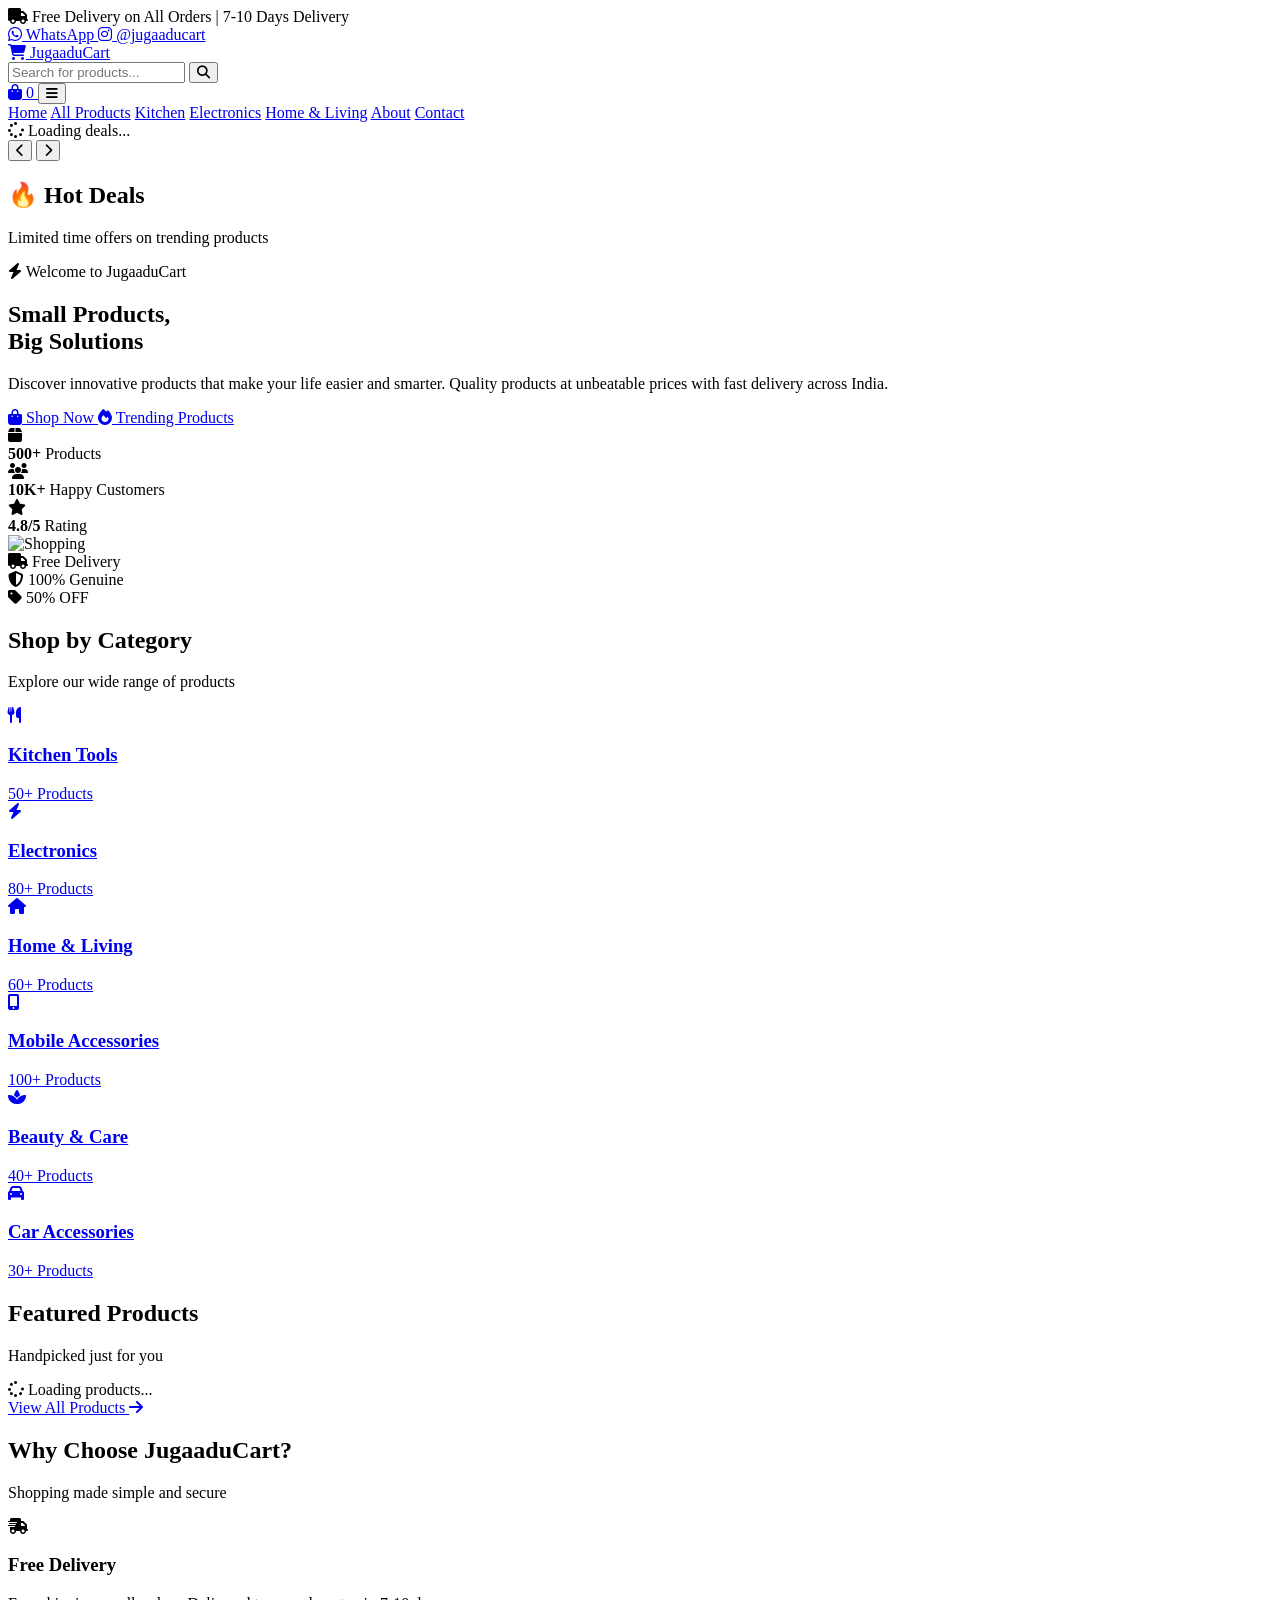
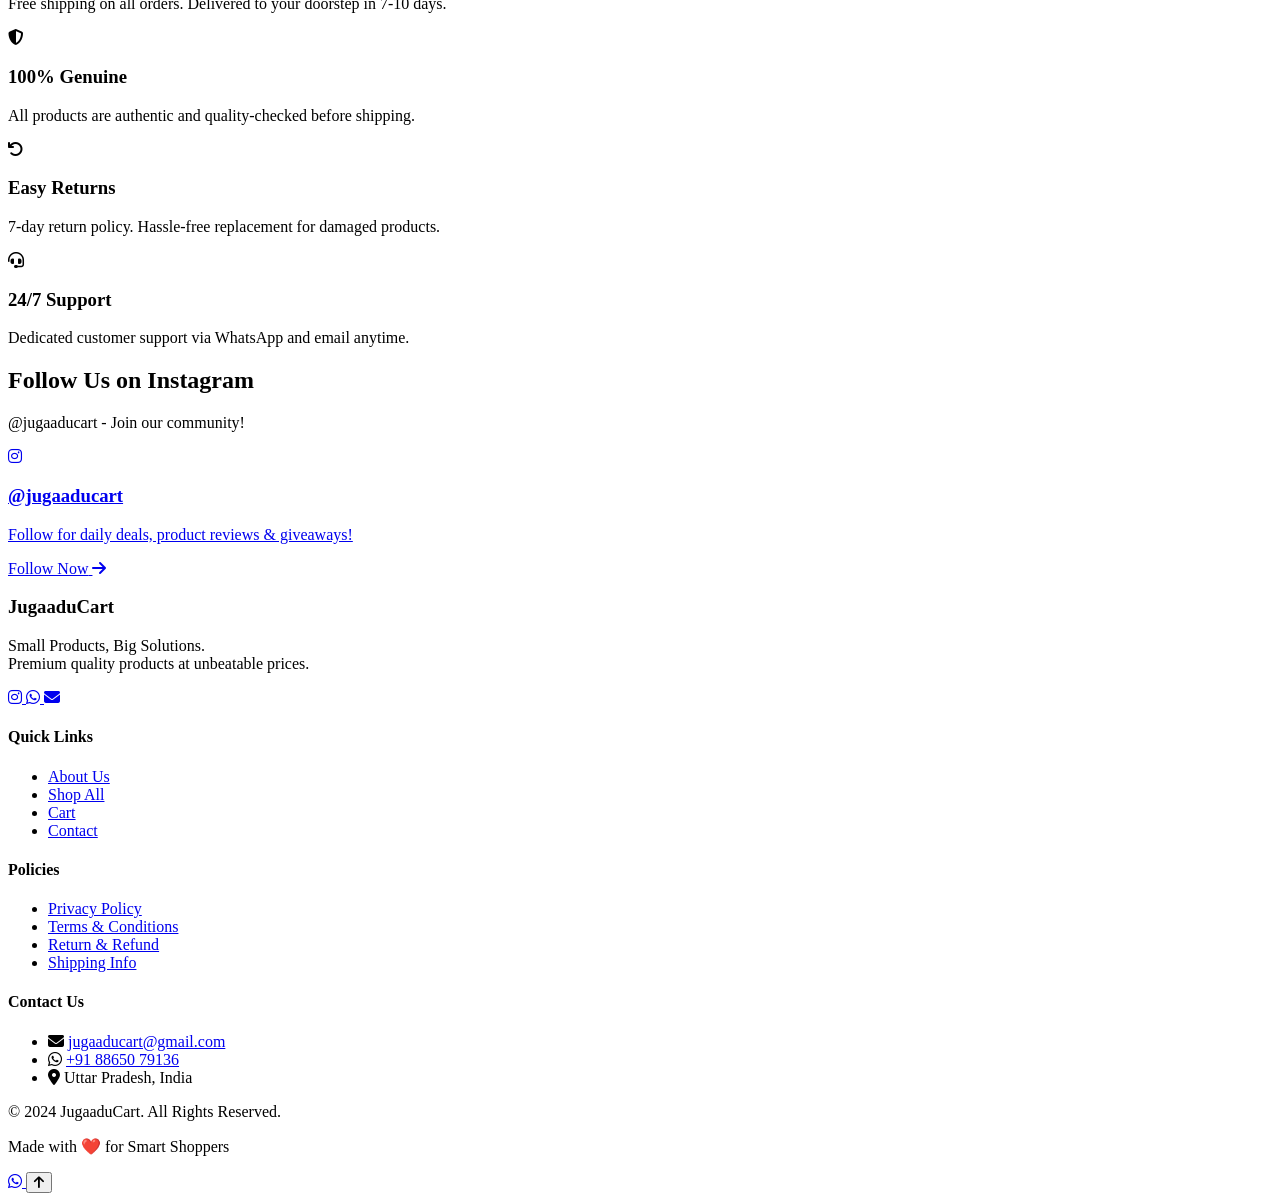
==== index.html @ 1a9cd6a1 "Add files via upload" ====
<!DOCTYPE html>
<html lang="hi">
<head>
    <meta charset="UTF-8">
    <meta name="viewport" content="width=device-width, initial-scale=1.0">
    <meta name="description" content="JugaaduCart - Small Products, Big Solutions. Shop trending products at best prices.">
    <meta name="keywords" content="online shopping, jugaadu products, gadgets, kitchen tools">
    
    <title>JugaaduCart - Small Products, Big Solutions</title>
    
    <!-- Favicon -->
    <link rel="icon" type="image/png" href="images/favicon.png">
    
    <!-- Google Fonts -->
    <link rel="preconnect" href="https://fonts.googleapis.com">
    <link rel="preconnect" href="https://fonts.gstatic.com" crossorigin>
    <link href="https://fonts.googleapis.com/css2?family=Poppins:wght@300;400;500;600;700;800&display=swap" rel="stylesheet">
    
    <!-- Font Awesome Icons -->
    <link rel="stylesheet" href="https://cdnjs.cloudflare.com/ajax/libs/font-awesome/6.4.0/css/all.min.css">
    
    <!-- Custom CSS -->
    <link rel="stylesheet" href="css/style.css">
    <link rel="stylesheet" href="css/responsive.css">
</head>
<body>
    
    <!-- Header -->
    <header class="header" id="header">
        <!-- Top Bar -->
        <div class="top-bar">
            <div class="container">
                <div class="top-bar-content">
                    <div class="top-left">
                        <i class="fas fa-truck"></i>
                        <span>Free Delivery on All Orders | 7-10 Days Delivery</span>
                    </div>
                    <div class="top-right">
                        <a href="https://wa.me/918865079136" target="_blank" class="top-link">
                            <i class="fab fa-whatsapp"></i> WhatsApp
                        </a>
                        <a href="https://instagram.com/jugaaducart" target="_blank" class="top-link">
                            <i class="fab fa-instagram"></i> @jugaaducart
                        </a>
                    </div>
                </div>
            </div>
        </div>

        <!-- Main Navigation -->
        <nav class="navbar">
            <div class="container">
                <div class="nav-wrapper">
                    <!-- Logo -->
                    <div class="logo">
                        <a href="index.html">
                            <i class="fas fa-shopping-cart"></i>
                            <span class="logo-text">Jugaadu<span class="highlight">Cart</span></span>
                        </a>
                    </div>

                    <!-- Search Bar -->
                    <div class="search-bar">
                        <input type="text" id="searchInput" placeholder="Search for products...">
                        <button class="search-btn">
                            <i class="fas fa-search"></i>
                        </button>
                    </div>

                    <!-- Nav Icons -->
                    <div class="nav-icons">
                        <a href="cart.html" class="nav-icon cart-icon">
                            <i class="fas fa-shopping-bag"></i>
                            <span class="cart-count" id="cartCount">0</span>
                        </a>
                        <button class="mobile-menu-btn" id="mobileMenuBtn">
                            <i class="fas fa-bars"></i>
                        </button>
                    </div>
                </div>

                <!-- Navigation Links -->
                <div class="nav-links" id="navLinks">
                    <a href="index.html" class="nav-link active">Home</a>
                    <a href="products.html" class="nav-link">All Products</a>
                    <a href="products.html?category=kitchen" class="nav-link">Kitchen</a>
                    <a href="products.html?category=electronics" class="nav-link">Electronics</a>
                    <a href="products.html?category=home" class="nav-link">Home & Living</a>
                    <a href="about.html" class="nav-link">About</a>
                    <a href="#contact" class="nav-link">Contact</a>
                </div>
            </div>
        </nav>
    </header>

    <!-- Main Content (Will change per page) -->
  <!-- Main Content -->
<main class="main-content">

        <!-- 🆕 PRODUCT SLIDER SECTION -->
    <section class="slider-section">
        <div class="container">

            
            <div class="slider-wrapper">
                <!-- Slider Container -->
                <div class="slider-container" id="sliderContainer">
                    <div class="slider-track" id="sliderTrack">
                        <!-- Slides will be loaded by JavaScript -->
                        <div class="slider-loading">
                            <i class="fas fa-spinner fa-spin"></i> Loading deals...
                        </div>
                    </div>
                </div>
                
                <!-- Navigation Arrows -->
                <button class="slider-btn slider-prev" id="sliderPrev">
                    <i class="fas fa-chevron-left"></i>
                </button>
                <button class="slider-btn slider-next" id="sliderNext">
                    <i class="fas fa-chevron-right"></i>
                </button>
                
                <!-- Dots Indicator -->
                <div class="slider-dots" id="sliderDots"></div>
            </div>
                        <div class="section-header">
                <h2 class="section-title">🔥 Hot Deals</h2>
                <p class="section-subtitle">Limited time offers on trending products</p>
            </div>
        </div>
    </section>

    <!-- HERO SECTION -->
    <section class="hero-section">
        <div class="container">
            <div class="hero-content">
                <div class="hero-text">
                    <span class="hero-badge">
                        <i class="fas fa-bolt"></i> Welcome to JugaaduCart
                    </span>
                    <h1 class="hero-title">
                        Small Products,<br>
                        <span class="gradient-text">Big Solutions</span>
                    </h1>
                    <p class="hero-description">
                        Discover innovative products that make your life easier and smarter. 
                        Quality products at unbeatable prices with fast delivery across India.
                    </p>
                    <div class="hero-buttons">
                        <a href="products.html" class="btn btn-primary">
                            <i class="fas fa-shopping-bag"></i> Shop Now
                        </a>
                        <a href="#featured" class="btn btn-secondary">
                            <i class="fas fa-fire"></i> Trending Products
                        </a>
                    </div>
                    <div class="hero-stats">
                        <div class="stat-item">
                            <i class="fas fa-box"></i>
                            <div>
                                <strong>500+</strong>
                                <span>Products</span>
                            </div>
                        </div>
                        <div class="stat-item">
                            <i class="fas fa-users"></i>
                            <div>
                                <strong>10K+</strong>
                                <span>Happy Customers</span>
                            </div>
                        </div>
                        <div class="stat-item">
                            <i class="fas fa-star"></i>
                            <div>
                                <strong>4.8/5</strong>
                                <span>Rating</span>
                            </div>
                        </div>
                    </div>
                </div>
                <div class="hero-image">
                    <div class="hero-image-wrapper">
                        <img src="https://images.unsplash.com/photo-1472851294608-062f824d29cc?w=600" alt="Shopping">
                        <div class="hero-badge-float badge-1">
                            <i class="fas fa-truck"></i>
                            <span>Free Delivery</span>
                        </div>
                        <div class="hero-badge-float badge-2">
                            <i class="fas fa-shield-alt"></i>
                            <span>100% Genuine</span>
                        </div>
                        <div class="hero-badge-float badge-3">
                            <i class="fas fa-tag"></i>
                            <span>50% OFF</span>
                        </div>
                    </div>
                </div>
            </div>
        </div>
    </section>

<!-- CATEGORIES SECTION -->
    <!-- CATEGORIES SECTION -->
    <section class="categories-section">
        <div class="container">
            <div class="section-header">
                <h2 class="section-title">Shop by Category</h2>
                <p class="section-subtitle">Explore our wide range of products</p>
            </div>
            <div class="categories-grid">
                <a href="products.html?category=Kitchen" class="category-card">
                    <div class="category-icon">
                        <i class="fas fa-utensils"></i>
                    </div>
                    <h3>Kitchen Tools</h3>
                    <span class="category-count">50+ Products</span>
                </a>
                <a href="products.html?category=Electronics" class="category-card">
                    <div class="category-icon">
                        <i class="fas fa-bolt"></i>
                    </div>
                    <h3>Electronics</h3>
                    <span class="category-count">80+ Products</span>
                </a>
                <a href="products.html?category=Home" class="category-card">
                    <div class="category-icon">
                        <i class="fas fa-home"></i>
                    </div>
                    <h3>Home & Living</h3>
                    <span class="category-count">60+ Products</span>
                </a>
                <a href="products.html?category=Mobile" class="category-card">
                    <div class="category-icon">
                        <i class="fas fa-mobile-alt"></i>
                    </div>
                    <h3>Mobile Accessories</h3>
                    <span class="category-count">100+ Products</span>
                </a>
                <a href="products.html?category=Beauty" class="category-card">
                    <div class="category-icon">
                        <i class="fas fa-spa"></i>
                    </div>
                    <h3>Beauty & Care</h3>
                    <span class="category-count">40+ Products</span>
                </a>
                <a href="products.html?category=Car" class="category-card">
                    <div class="category-icon">
                        <i class="fas fa-car"></i>
                    </div>
                    <h3>Car Accessories</h3>
                    <span class="category-count">30+ Products</span>
                </a>
            </div>
        </div>
    </section>

    <!-- FEATURED PRODUCTS SECTION -->
    <section class="featured-section" id="featured">
        <div class="container">
            <div class="section-header">
                <h2 class="section-title">Featured Products</h2>
                <p class="section-subtitle">Handpicked just for you</p>
            </div>
            <div class="products-grid" id="featuredProducts">
                <!-- Products will be loaded here by JavaScript -->
                <div class="loading">
                    <i class="fas fa-spinner fa-spin"></i> Loading products...
                </div>
            </div>
            <div class="section-footer">
                <a href="products.html" class="btn btn-outline">
                    View All Products <i class="fas fa-arrow-right"></i>
                </a>
            </div>
        </div>
    </section>

    <!-- WHY CHOOSE US SECTION -->
    <section class="features-section">
        <div class="container">
            <div class="section-header">
                <h2 class="section-title">Why Choose JugaaduCart?</h2>
                <p class="section-subtitle">Shopping made simple and secure</p>
            </div>
            <div class="features-grid">
                <div class="feature-card">
                    <div class="feature-icon">
                        <i class="fas fa-shipping-fast"></i>
                    </div>
                    <h3>Free Delivery</h3>
                    <p>Free shipping on all orders. Delivered to your doorstep in 7-10 days.</p>
                </div>
                <div class="feature-card">
                    <div class="feature-icon">
                        <i class="fas fa-shield-alt"></i>
                    </div>
                    <h3>100% Genuine</h3>
                    <p>All products are authentic and quality-checked before shipping.</p>
                </div>
                <div class="feature-card">
                    <div class="feature-icon">
                        <i class="fas fa-undo"></i>
                    </div>
                    <h3>Easy Returns</h3>
                    <p>7-day return policy. Hassle-free replacement for damaged products.</p>
                </div>
                <div class="feature-card">
                    <div class="feature-icon">
                        <i class="fas fa-headset"></i>
                    </div>
                    <h3>24/7 Support</h3>
                    <p>Dedicated customer support via WhatsApp and email anytime.</p>
                </div>
            </div>
        </div>
    </section>

    <!-- INSTAGRAM SECTION -->
    <section class="instagram-section">
        <div class="container">
            <div class="section-header">
                <h2 class="section-title">Follow Us on Instagram</h2>
                <p class="section-subtitle">@jugaaducart - Join our community!</p>
            </div>
            <div class="instagram-content">
                <a href="https://instagram.com/jugaaducart" target="_blank" class="instagram-cta">
                    <div class="instagram-icon">
                        <i class="fab fa-instagram"></i>
                    </div>
                    <div class="instagram-text">
                        <h3>@jugaaducart</h3>
                        <p>Follow for daily deals, product reviews & giveaways!</p>
                    </div>
                    <div class="instagram-button">
                        <span>Follow Now</span>
                        <i class="fas fa-arrow-right"></i>
                    </div>
                </a>
            </div>
        </div>
    </section>

</main>

    <!-- Footer -->
    <footer class="footer">
        <div class="container">
            <div class="footer-content">
                
                <!-- Column 1: About -->
                <div class="footer-col">
                    <h3>JugaaduCart</h3>
                    <p class="footer-desc">
                        Small Products, Big Solutions.<br>
                        Premium quality products at unbeatable prices.
                    </p>
                    <div class="social-links">
                        <a href="https://instagram.com/jugaaducart" target="_blank" class="social-icon">
                            <i class="fab fa-instagram"></i>
                        </a>
                        <a href="https://wa.me/918865079136" target="_blank" class="social-icon">
                            <i class="fab fa-whatsapp"></i>
                        </a>
                        <a href="mailto:jugaaducart@gmail.com" class="social-icon">
                            <i class="fas fa-envelope"></i>
                        </a>
                    </div>
                </div>

                <!-- Column 2: Quick Links -->
                <div class="footer-col">
                    <h4>Quick Links</h4>
                    <ul class="footer-links">
                        <li><a href="about.html">About Us</a></li>
                        <li><a href="products.html">Shop All</a></li>
                        <li><a href="cart.html">Cart</a></li>
                        <li><a href="#contact">Contact</a></li>
                    </ul>
                </div>

                <!-- Column 3: Policies -->
                <div class="footer-col">
                    <h4>Policies</h4>
                    <ul class="footer-links">
                        <li><a href="privacy.html">Privacy Policy</a></li>
                        <li><a href="terms.html">Terms & Conditions</a></li>
                        <li><a href="refund.html">Return & Refund</a></li>
                        <li><a href="#shipping">Shipping Info</a></li>
                    </ul>
                </div>

                <!-- Column 4: Contact -->
                <div class="footer-col">
                    <h4>Contact Us</h4>
                    <ul class="footer-contact">
                        <li>
                            <i class="fas fa-envelope"></i>
                            <a href="mailto:jugaaducart@gmail.com">jugaaducart@gmail.com</a>
                        </li>
                        <li>
                            <i class="fab fa-whatsapp"></i>
                            <a href="https://wa.me/918865079136">+91 88650 79136</a>
                        </li>
                        <li>
                            <i class="fas fa-map-marker-alt"></i>
                            <span>Uttar Pradesh, India</span>
                        </li>
                    </ul>
                </div>

            </div>

            <!-- Footer Bottom -->
            <div class="footer-bottom">
                <p>&copy; 2024 JugaaduCart. All Rights Reserved.</p>
                <p class="footer-credit">Made with ❤️ for Smart Shoppers</p>
            </div>
        </div>
    </footer>

    <!-- WhatsApp Floating Button -->
    <a href="https://wa.me/918865079136?text=Hi%20JugaaduCart,%20I%20want%20to%20know%20about%20products" 
       class="whatsapp-float" target="_blank" title="Chat on WhatsApp">
        <i class="fab fa-whatsapp"></i>
    </a>

    <!-- Scroll to Top Button -->
    <button class="scroll-top" id="scrollTop">
        <i class="fas fa-arrow-up"></i>
    </button>

    <!-- Custom JS -->

    
    <script src="js/products.js"></script>
    <script src="js/slider.js"></script>
    <script src="js/main.js"></script>
</body>
</html>
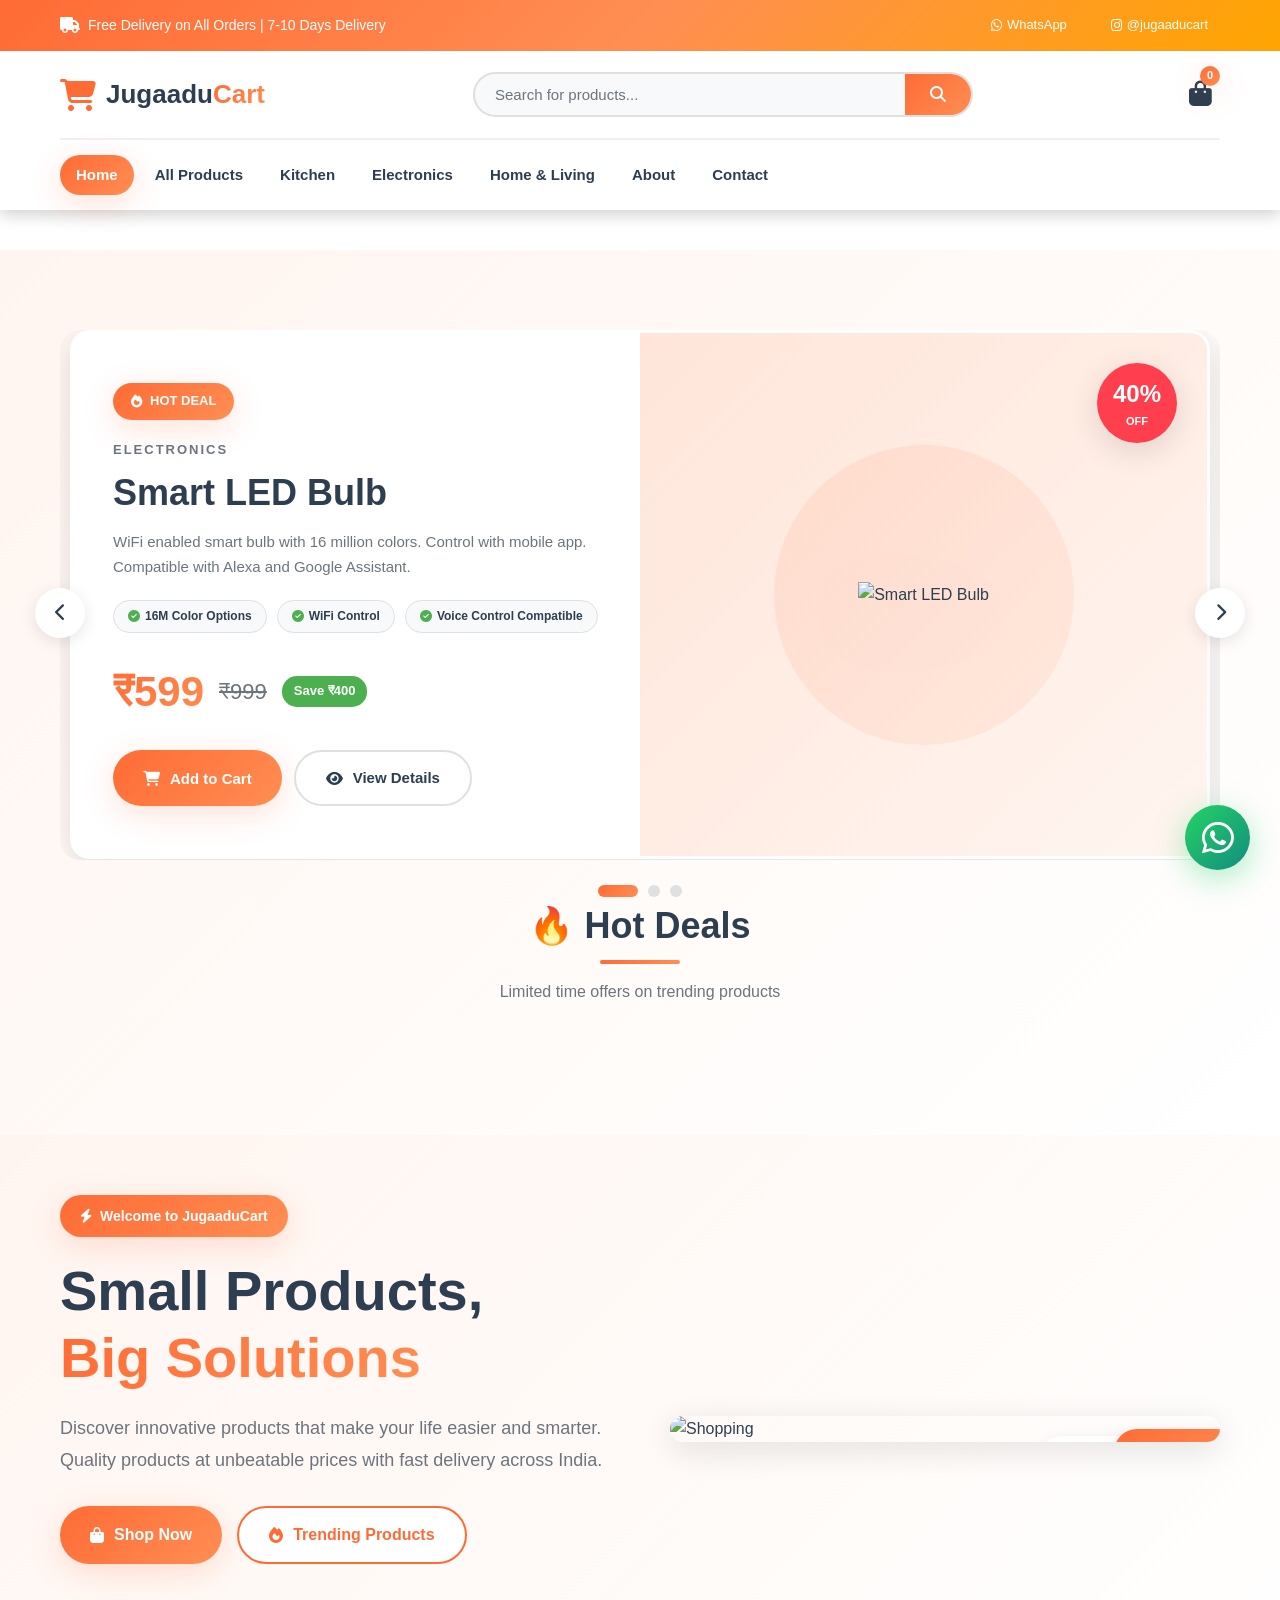
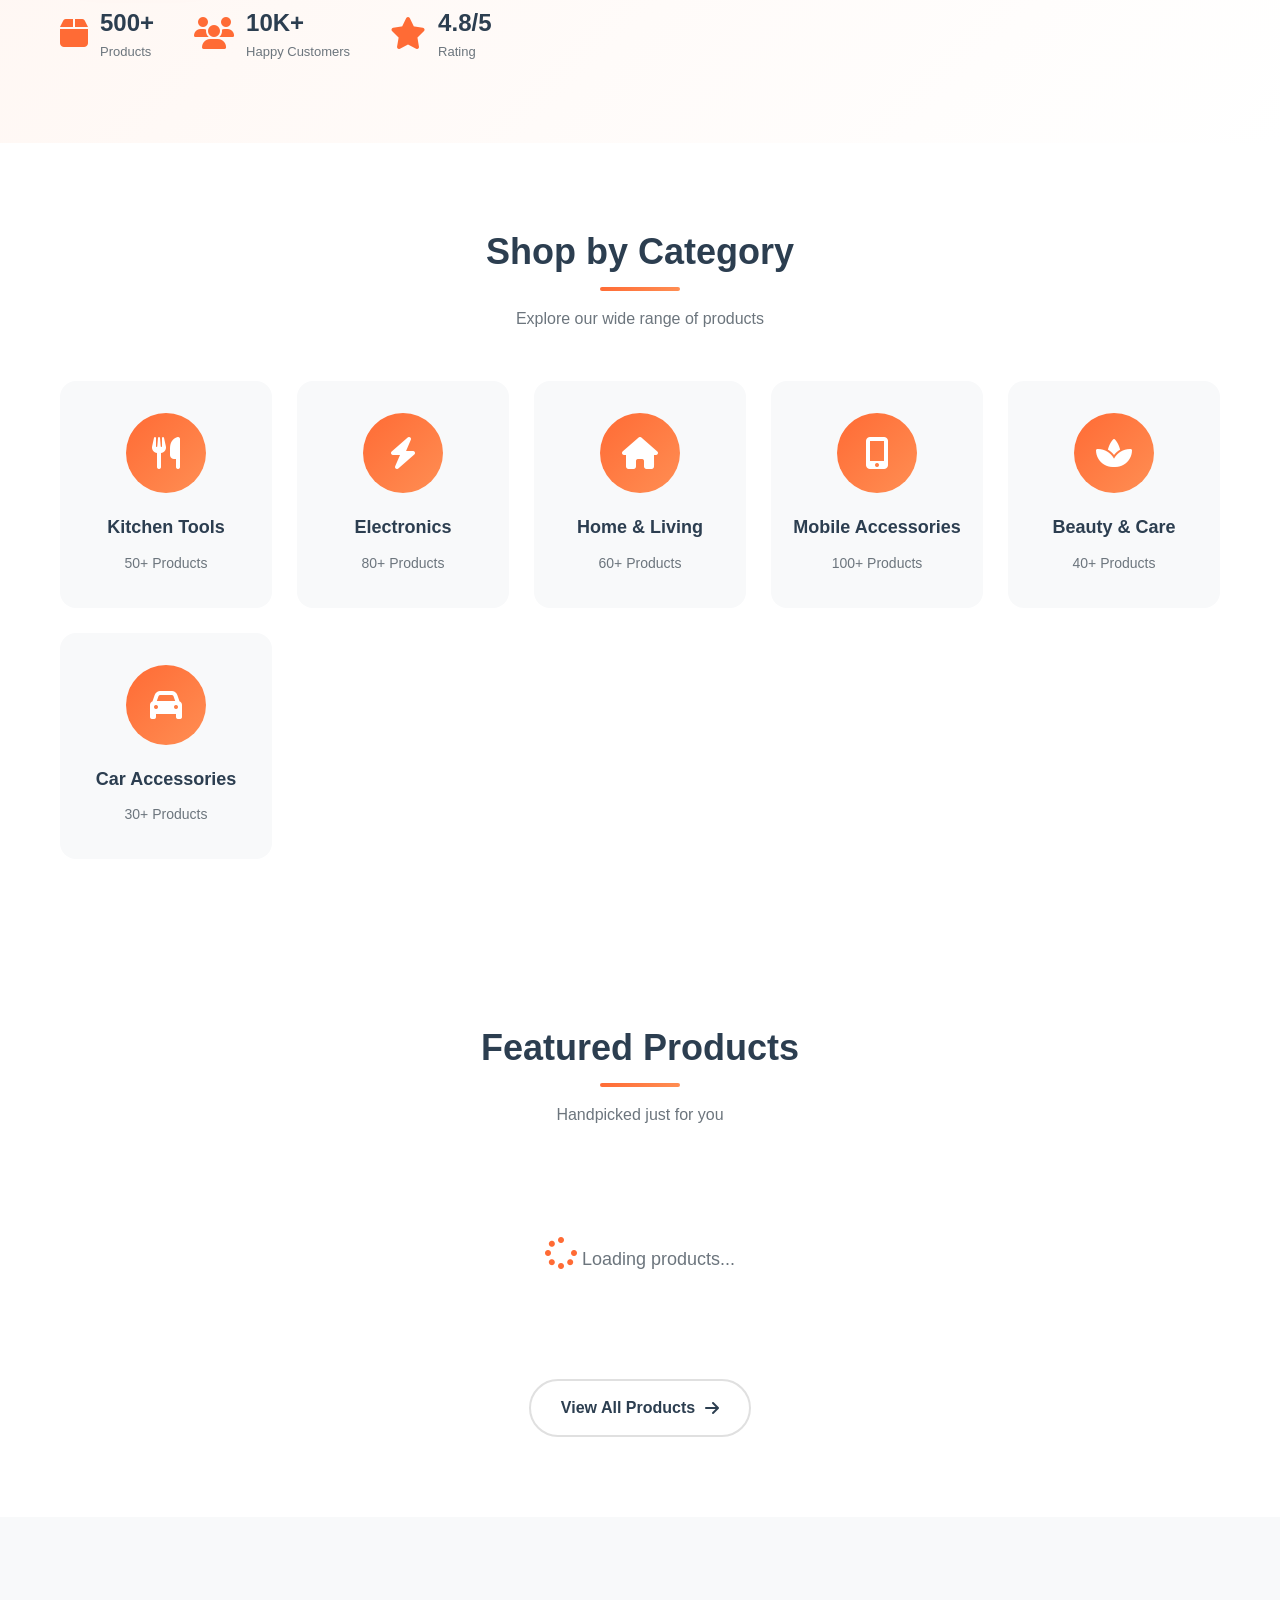
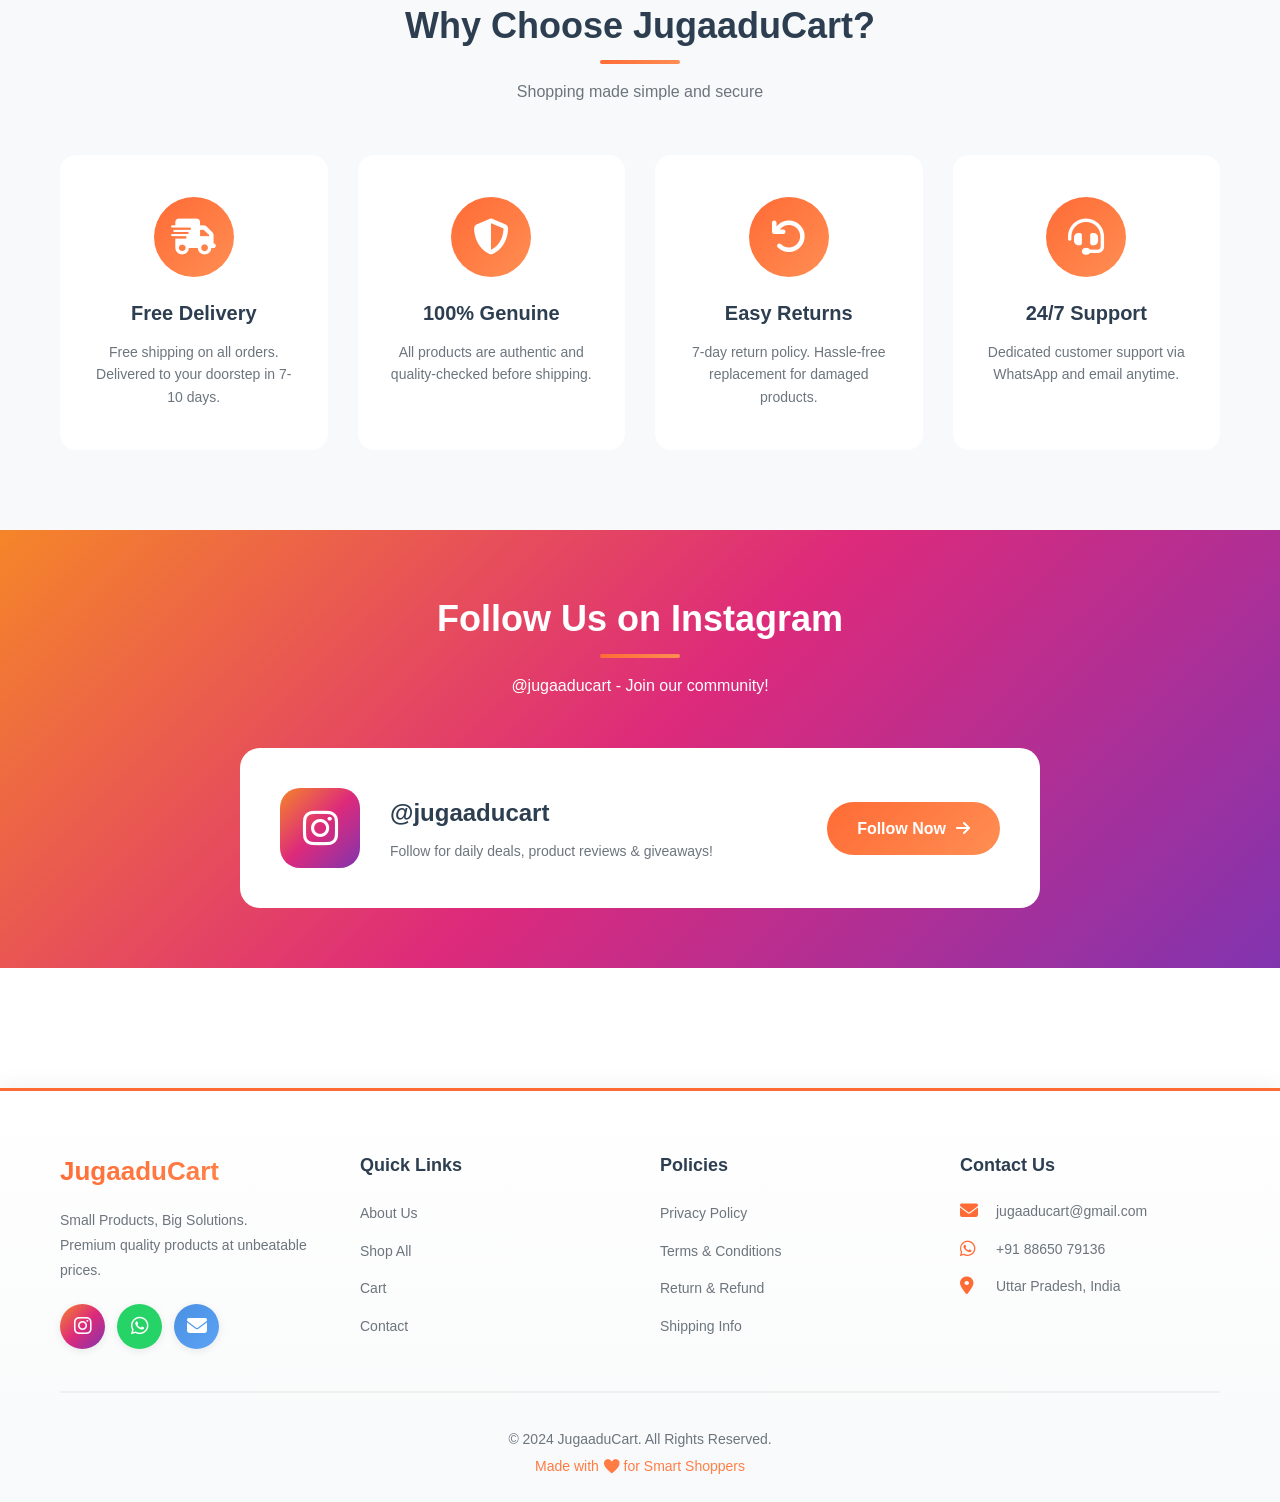
==== commit dc99dd71: "Update index.html" ====
--- a/index.html
+++ b/index.html
@@ -87,7 +87,7 @@
                     <a href="products.html?category=electronics" class="nav-link">Electronics</a>
                     <a href="products.html?category=home" class="nav-link">Home & Living</a>
                     <a href="about.html" class="nav-link">About</a>
-                    <a href="#contact" class="nav-link">Contact</a>
+                    <a href="contact.html" class="nav-link">Contact</a>
                 </div>
             </div>
         </nav>
@@ -375,7 +375,7 @@
                         <li><a href="about.html">About Us</a></li>
                         <li><a href="products.html">Shop All</a></li>
                         <li><a href="cart.html">Cart</a></li>
-                        <li><a href="#contact">Contact</a></li>
+                        <li><a href="contact.html">Contact</a></li>
                     </ul>
                 </div>
 
@@ -437,4 +437,4 @@
     <script src="js/slider.js"></script>
     <script src="js/main.js"></script>
 </body>
-</html>+</html>
--- a/css/style.css
+++ b/css/style.css
@@ -0,0 +1,4711 @@
+/* ===== RESET & VARIABLES ===== */
+* {
+    margin: 0;
+    padding: 0;
+    box-sizing: border-box;
+}
+
+:root {
+    /* NEW LIGHT & BRIGHT COLORS */
+    --primary-orange: #FF6B35;
+    --secondary-blue: #4A90E2;
+    --accent-yellow: #FFC107;
+    --success-green: #4CAF50;
+    --sale-red: #FF3E4E;
+    
+    --bg-white: #FFFFFF;
+    --bg-light: #F8F9FA;
+    --bg-lighter: #F0F2F5;
+    
+    --text-dark: #2C3E50;
+    --text-gray: #6C757D;
+    --text-light: #95A5A6;
+    
+    --border-color: #E0E0E0;
+    --border-light: #F0F0F0;
+    
+    /* Gradients */
+    --gradient-orange: linear-gradient(135deg, #FF6B35 0%, #FF8E53 100%);
+    --gradient-blue: linear-gradient(135deg, #4A90E2 0%, #5BA3F5 100%);
+    --gradient-header: linear-gradient(135deg, #FF6B35 0%, #FF8E53 50%, #FFA500 100%);
+    --gradient-footer: linear-gradient(180deg, #FFFFFF 0%, #F8F9FA 100%);
+    
+    /* Spacing */
+    --container-width: 1200px;
+    --section-padding: 80px 0;
+    
+    /* Shadows */
+    --shadow-sm: 0 2px 8px rgba(0, 0, 0, 0.08);
+    --shadow-md: 0 4px 16px rgba(0, 0, 0, 0.1);
+    --shadow-lg: 0 8px 32px rgba(0, 0, 0, 0.12);
+    --shadow-orange: 0 8px 32px rgba(255, 107, 53, 0.2);
+    --shadow-blue: 0 8px 32px rgba(74, 144, 226, 0.2);
+    
+    /* Transitions */
+    --transition: all 0.3s ease;
+}
+
+body {
+    font-family: 'Poppins', sans-serif;
+    background-color: var(--bg-white);
+    color: var(--text-dark);
+    line-height: 1.6;
+    overflow-x: hidden;
+}
+
+.container {
+    max-width: var(--container-width);
+    margin: 0 auto;
+    padding: 0 20px;
+}
+
+a {
+    text-decoration: none;
+    color: inherit;
+    transition: var(--transition);
+}
+
+button {
+    cursor: pointer;
+    border: none;
+    background: none;
+    font-family: inherit;
+}
+
+img {
+    max-width: 100%;
+    height: auto;
+    display: block;
+}
+
+/* ===== HEADER ===== */
+.header {
+    position: sticky;
+    top: 0;
+    z-index: 1000;
+    background: var(--bg-white);
+    box-shadow: var(--shadow-md);
+}
+
+/* Top Bar - BRIGHT ORANGE GRADIENT */
+.top-bar {
+    background: var(--gradient-header);
+    padding: 10px 0;
+    font-size: 14px;
+}
+
+.top-bar-content {
+    display: flex;
+    justify-content: space-between;
+    align-items: center;
+}
+
+.top-left {
+    display: flex;
+    align-items: center;
+    gap: 8px;
+    color: var(--bg-white);
+    font-weight: 500;
+}
+
+.top-left i {
+    color: var(--bg-white);
+    font-size: 16px;
+    animation: truck-bounce 2s infinite;
+}
+
+@keyframes truck-bounce {
+    0%, 100% { transform: translateY(0); }
+    50% { transform: translateY(-3px); }
+}
+
+.top-right {
+    display: flex;
+    gap: 20px;
+}
+
+.top-link {
+    display: flex;
+    align-items: center;
+    gap: 5px;
+    color: var(--bg-white);
+    font-size: 13px;
+    font-weight: 500;
+    padding: 5px 12px;
+    border-radius: 20px;
+    transition: var(--transition);
+}
+
+.top-link:hover {
+    background: rgba(255, 255, 255, 0.2);
+    transform: translateY(-2px);
+}
+
+/* Navbar - WHITE BACKGROUND */
+.navbar {
+    padding: 15px 0;
+    background: var(--bg-white);
+}
+
+.nav-wrapper {
+    display: flex;
+    align-items: center;
+    justify-content: space-between;
+    gap: 30px;
+}
+
+/* Logo - COLORFUL */
+.logo a {
+    display: flex;
+    align-items: center;
+    gap: 10px;
+    font-size: 26px;
+    font-weight: 800;
+    color: var(--text-dark);
+}
+
+.logo i {
+    font-size: 32px;
+    color: var(--primary-orange);
+    animation: cart-wiggle 3s infinite;
+}
+
+@keyframes cart-wiggle {
+    0%, 100% { transform: rotate(0deg); }
+    25% { transform: rotate(-5deg); }
+    75% { transform: rotate(5deg); }
+}
+
+.logo-text .highlight {
+    background: var(--gradient-orange);
+    -webkit-background-clip: text;
+    -webkit-text-fill-color: transparent;
+    background-clip: text;
+}
+
+/* Search Bar - LIGHT GRAY WITH BORDER */
+.search-bar {
+    flex: 1;
+    max-width: 500px;
+    display: flex;
+    background: var(--bg-light);
+    border-radius: 30px;
+    overflow: hidden;
+    border: 2px solid var(--border-color);
+    transition: var(--transition);
+}
+
+.search-bar:focus-within {
+    border-color: var(--primary-orange);
+    box-shadow: 0 0 0 4px rgba(255, 107, 53, 0.1);
+    background: var(--bg-white);
+}
+
+.search-bar input {
+    flex: 1;
+    padding: 12px 20px;
+    background: transparent;
+    border: none;
+    color: var(--text-dark);
+    font-size: 15px;
+}
+
+.search-bar input::placeholder {
+    color: var(--text-gray);
+}
+
+.search-bar input:focus {
+    outline: none;
+}
+
+.search-btn {
+    padding: 0 25px;
+    background: var(--gradient-orange);
+    color: var(--bg-white);
+    font-size: 16px;
+    transition: var(--transition);
+}
+
+.search-btn:hover {
+    background: var(--gradient-blue);
+    transform: scale(1.05);
+}
+
+/* Nav Icons - COLORFUL */
+.nav-icons {
+    display: flex;
+    align-items: center;
+    gap: 20px;
+}
+
+.nav-icon {
+    position: relative;
+    font-size: 26px;
+    color: var(--text-dark);
+    transition: var(--transition);
+    padding: 8px;
+    border-radius: 50%;
+}
+
+.nav-icon:hover {
+    color: var(--primary-orange);
+    background: var(--bg-light);
+    transform: scale(1.15);
+}
+
+.cart-count {
+    position: absolute;
+    top: 0;
+    right: 0;
+    background: var(--gradient-orange);
+    color: var(--bg-white);
+    font-size: 11px;
+    font-weight: 700;
+    min-width: 20px;
+    height: 20px;
+    border-radius: 10px;
+    display: flex;
+    align-items: center;
+    justify-content: center;
+    padding: 0 6px;
+    box-shadow: var(--shadow-orange);
+    animation: badge-pulse 2s infinite;
+}
+
+@keyframes badge-pulse {
+    0%, 100% { transform: scale(1); }
+    50% { transform: scale(1.1); }
+}
+
+.mobile-menu-btn {
+    display: none;
+    font-size: 26px;
+    color: var(--text-dark);
+    padding: 8px;
+    border-radius: 8px;
+    transition: var(--transition);
+}
+
+.mobile-menu-btn:hover {
+    background: var(--bg-light);
+    color: var(--primary-orange);
+}
+
+/* Navigation Links - BRIGHT */
+.nav-links {
+    display: flex;
+    gap: 5px;
+    margin-top: 15px;
+    padding-top: 15px;
+    border-top: 2px solid var(--border-light);
+}
+
+.nav-link {
+    color: var(--text-dark);
+    font-weight: 600;
+    font-size: 15px;
+    position: relative;
+    padding: 8px 16px;
+    border-radius: 25px;
+    transition: var(--transition);
+}
+
+.nav-link:hover {
+    background: var(--bg-light);
+    color: var(--primary-orange);
+}
+
+.nav-link.active {
+    background: var(--gradient-orange);
+    color: var(--bg-white);
+    box-shadow: var(--shadow-orange);
+}
+
+/* ===== MAIN CONTENT ===== */
+.main-content {
+    min-height: calc(100vh - 400px);
+    padding: 40px 0;
+    background: var(--bg-white);
+}
+
+/* ===== FOOTER - LIGHT GRADIENT ===== */
+.footer {
+    background: var(--gradient-footer);
+    padding: 60px 0 20px;
+    margin-top: 80px;
+    border-top: 3px solid var(--primary-orange);
+    box-shadow: 0 -4px 20px rgba(0, 0, 0, 0.05);
+}
+
+.footer-content {
+    display: grid;
+    grid-template-columns: repeat(4, 1fr);
+    gap: 40px;
+    margin-bottom: 40px;
+}
+
+.footer-col h3 {
+    background: var(--gradient-orange);
+    -webkit-background-clip: text;
+    -webkit-text-fill-color: transparent;
+    background-clip: text;
+    font-size: 26px;
+    margin-bottom: 15px;
+    font-weight: 800;
+}
+
+.footer-col h4 {
+    color: var(--text-dark);
+    font-size: 18px;
+    margin-bottom: 20px;
+    font-weight: 700;
+}
+
+.footer-desc {
+    color: var(--text-gray);
+    font-size: 14px;
+    line-height: 1.8;
+    margin-bottom: 20px;
+}
+
+/* Social Links - COLORFUL ICONS */
+.social-links {
+    display: flex;
+    gap: 12px;
+}
+
+.social-icon {
+    width: 45px;
+    height: 45px;
+    border-radius: 50%;
+    display: flex;
+    align-items: center;
+    justify-content: center;
+    font-size: 20px;
+    color: var(--bg-white);
+    transition: var(--transition);
+    box-shadow: var(--shadow-sm);
+}
+
+.social-icon:nth-child(1) {
+    background: linear-gradient(135deg, #F58529 0%, #DD2A7B 50%, #8134AF 100%);
+}
+
+.social-icon:nth-child(2) {
+    background: #25D366;
+}
+
+.social-icon:nth-child(3) {
+    background: var(--gradient-blue);
+}
+
+.social-icon:hover {
+    transform: translateY(-5px) scale(1.1);
+    box-shadow: var(--shadow-lg);
+}
+
+/* Footer Links */
+.footer-links {
+    list-style: none;
+}
+
+.footer-links li {
+    margin-bottom: 12px;
+}
+
+.footer-links a {
+    color: var(--text-gray);
+    font-size: 14px;
+    font-weight: 500;
+    transition: var(--transition);
+    display: inline-block;
+}
+
+.footer-links a:hover {
+    color: var(--primary-orange);
+    transform: translateX(5px);
+}
+
+/* Footer Contact */
+.footer-contact {
+    list-style: none;
+}
+
+.footer-contact li {
+    display: flex;
+    align-items: center;
+    gap: 12px;
+    margin-bottom: 15px;
+    font-size: 14px;
+    color: var(--text-gray);
+    font-weight: 500;
+}
+
+.footer-contact i {
+    color: var(--primary-orange);
+    font-size: 18px;
+    width: 24px;
+}
+
+.footer-contact a:hover {
+    color: var(--primary-orange);
+}
+
+/* Footer Bottom */
+.footer-bottom {
+    text-align: center;
+    padding-top: 30px;
+    border-top: 2px solid var(--border-light);
+}
+
+.footer-bottom p {
+    color: var(--text-gray);
+    font-size: 14px;
+    margin: 5px 0;
+    font-weight: 500;
+}
+
+.footer-credit {
+    background: var(--gradient-orange);
+    -webkit-background-clip: text;
+    -webkit-text-fill-color: transparent;
+    background-clip: text;
+    font-weight: 600;
+}
+
+/* ===== WHATSAPP FLOATING BUTTON - BIGGER & BRIGHTER ===== */
+.whatsapp-float {
+    position: fixed;
+    bottom: 30px;
+    right: 30px;
+    width: 65px;
+    height: 65px;
+    background: linear-gradient(135deg, #25D366 0%, #128C7E 100%);
+    border-radius: 50%;
+    display: flex;
+    align-items: center;
+    justify-content: center;
+    font-size: 36px;
+    color: var(--bg-white);
+    box-shadow: 0 8px 32px rgba(37, 211, 102, 0.4);
+    z-index: 999;
+    transition: var(--transition);
+    animation: whatsapp-pulse 2.5s infinite;
+}
+
+.whatsapp-float:hover {
+    transform: scale(1.15) rotate(5deg);
+    box-shadow: 0 12px 48px rgba(37, 211, 102, 0.6);
+}
+
+@keyframes whatsapp-pulse {
+    0%, 100% {
+        box-shadow: 0 8px 32px rgba(37, 211, 102, 0.4);
+    }
+    50% {
+        box-shadow: 0 8px 32px rgba(37, 211, 102, 0.4), 
+                    0 0 0 15px rgba(37, 211, 102, 0.1),
+                    0 0 0 30px rgba(37, 211, 102, 0.05);
+    }
+}
+
+/* ===== SCROLL TO TOP - COLORFUL ===== */
+.scroll-top {
+    position: fixed;
+    bottom: 30px;
+    left: 30px;
+    width: 55px;
+    height: 55px;
+    background: var(--gradient-blue);
+    border-radius: 50%;
+    display: none;
+    align-items: center;
+    justify-content: center;
+    font-size: 22px;
+    color: var(--bg-white);
+    box-shadow: var(--shadow-blue);
+    z-index: 998;
+    transition: var(--transition);
+}
+
+.scroll-top.active {
+    display: flex;
+}
+
+.scroll-top:hover {
+    background: var(--gradient-orange);
+    transform: translateY(-8px) scale(1.1);
+    box-shadow: var(--shadow-orange);
+}
+/* ===== HOMEPAGE STYLES ===== */
+
+/* Common Section Styles */
+section {
+    padding: 80px 0;
+}
+
+.section-header {
+    text-align: center;
+    margin-bottom: 50px;
+}
+
+.section-title {
+    font-size: 36px;
+    font-weight: 800;
+    color: var(--text-dark);
+    margin-bottom: 10px;
+    position: relative;
+    display: inline-block;
+}
+
+.section-title::after {
+    content: '';
+    position: absolute;
+    bottom: -10px;
+    left: 50%;
+    transform: translateX(-50%);
+    width: 80px;
+    height: 4px;
+    background: var(--gradient-orange);
+    border-radius: 2px;
+}
+
+.section-subtitle {
+    font-size: 16px;
+    color: var(--text-gray);
+    margin-top: 15px;
+}
+
+.section-footer {
+    text-align: center;
+    margin-top: 40px;
+}
+
+/* Gradient Text */
+.gradient-text {
+    background: var(--gradient-orange);
+    -webkit-background-clip: text;
+    -webkit-text-fill-color: transparent;
+    background-clip: text;
+}
+
+/* ===== HERO SECTION ===== */
+.hero-section {
+    padding: 60px 0 80px;
+    background: linear-gradient(135deg, #FFF5F0 0%, #FFFFFF 100%);
+}
+
+.hero-content {
+    display: grid;
+    grid-template-columns: 1fr 1fr;
+    gap: 60px;
+    align-items: center;
+}
+
+.hero-text {
+    animation: fadeInLeft 0.8s ease;
+}
+
+@keyframes fadeInLeft {
+    from {
+        opacity: 0;
+        transform: translateX(-30px);
+    }
+    to {
+        opacity: 1;
+        transform: translateX(0);
+    }
+}
+
+.hero-badge {
+    display: inline-flex;
+    align-items: center;
+    gap: 8px;
+    background: var(--gradient-orange);
+    color: var(--bg-white);
+    padding: 10px 20px;
+    border-radius: 30px;
+    font-size: 14px;
+    font-weight: 600;
+    margin-bottom: 20px;
+    box-shadow: var(--shadow-orange);
+}
+
+.hero-badge i {
+    animation: bolt-flash 2s infinite;
+}
+
+@keyframes bolt-flash {
+    0%, 100% { opacity: 1; }
+    50% { opacity: 0.5; }
+}
+
+.hero-title {
+    font-size: 56px;
+    font-weight: 900;
+    line-height: 1.2;
+    color: var(--text-dark);
+    margin-bottom: 20px;
+}
+
+.hero-description {
+    font-size: 18px;
+    color: var(--text-gray);
+    line-height: 1.8;
+    margin-bottom: 30px;
+}
+
+.hero-buttons {
+    display: flex;
+    gap: 15px;
+    margin-bottom: 40px;
+}
+
+/* Buttons */
+.btn {
+    display: inline-flex;
+    align-items: center;
+    gap: 10px;
+    padding: 14px 30px;
+    border-radius: 30px;
+    font-size: 16px;
+    font-weight: 600;
+    transition: var(--transition);
+    text-align: center;
+}
+
+.btn-primary {
+    background: var(--gradient-orange);
+    color: var(--bg-white);
+    box-shadow: var(--shadow-orange);
+}
+
+.btn-primary:hover {
+    transform: translateY(-3px);
+    box-shadow: 0 12px 40px rgba(255, 107, 53, 0.3);
+}
+
+.btn-secondary {
+    background: var(--bg-white);
+    color: var(--primary-orange);
+    border: 2px solid var(--primary-orange);
+}
+
+.btn-secondary:hover {
+    background: var(--primary-orange);
+    color: var(--bg-white);
+    transform: translateY(-3px);
+}
+
+.btn-outline {
+    background: transparent;
+    color: var(--text-dark);
+    border: 2px solid var(--border-color);
+}
+
+.btn-outline:hover {
+    background: var(--gradient-orange);
+    color: var(--bg-white);
+    border-color: var(--primary-orange);
+}
+
+/* Hero Stats */
+.hero-stats {
+    display: flex;
+    gap: 40px;
+}
+
+.stat-item {
+    display: flex;
+    align-items: center;
+    gap: 12px;
+}
+
+.stat-item i {
+    font-size: 32px;
+    color: var(--primary-orange);
+}
+
+.stat-item strong {
+    display: block;
+    font-size: 24px;
+    font-weight: 800;
+    color: var(--text-dark);
+}
+
+.stat-item span {
+    display: block;
+    font-size: 13px;
+    color: var(--text-gray);
+}
+
+/* Hero Image */
+.hero-image {
+    animation: fadeInRight 0.8s ease;
+}
+
+@keyframes fadeInRight {
+    from {
+        opacity: 0;
+        transform: translateX(30px);
+    }
+    to {
+        opacity: 1;
+        transform: translateX(0);
+    }
+}
+
+.hero-image-wrapper {
+    position: relative;
+    border-radius: 20px;
+    overflow: hidden;
+    box-shadow: var(--shadow-lg);
+}
+
+.hero-image-wrapper img {
+    width: 100%;
+    height: auto;
+    display: block;
+}
+
+.hero-badge-float {
+    position: absolute;
+    background: var(--bg-white);
+    padding: 12px 20px;
+    border-radius: 50px;
+    display: flex;
+    align-items: center;
+    gap: 10px;
+    font-size: 14px;
+    font-weight: 600;
+    box-shadow: var(--shadow-md);
+    animation: float 3s ease-in-out infinite;
+}
+
+@keyframes float {
+    0%, 100% { transform: translateY(0); }
+    50% { transform: translateY(-10px); }
+}
+
+.hero-badge-float i {
+    font-size: 18px;
+}
+
+.badge-1 {
+    top: 20px;
+    right: 20px;
+    color: var(--success-green);
+    animation-delay: 0s;
+}
+
+.badge-2 {
+    bottom: 100px;
+    left: 20px;
+    color: var(--secondary-blue);
+    animation-delay: 1s;
+}
+
+.badge-3 {
+    top: 50%;
+    right: -20px;
+    background: var(--gradient-orange);
+    color: var(--bg-white);
+    animation-delay: 2s;
+}
+
+/* ===== CATEGORIES SECTION ===== */
+.categories-section {
+    background: var(--bg-white);
+}
+
+.categories-grid {
+    display: grid;
+    grid-template-columns: repeat(auto-fit, minmax(180px, 1fr));
+    gap: 25px;
+}
+
+.category-card {
+    background: var(--bg-light);
+    padding: 30px 20px;
+    border-radius: 16px;
+    text-align: center;
+    transition: var(--transition);
+    border: 2px solid transparent;
+}
+
+.category-card:hover {
+    background: var(--bg-white);
+    border-color: var(--primary-orange);
+    transform: translateY(-5px);
+    box-shadow: var(--shadow-orange);
+}
+
+.category-icon {
+    width: 80px;
+    height: 80px;
+    background: var(--gradient-orange);
+    border-radius: 50%;
+    display: flex;
+    align-items: center;
+    justify-content: center;
+    margin: 0 auto 20px;
+    font-size: 32px;
+    color: var(--bg-white);
+    transition: var(--transition);
+}
+
+.category-card:hover .category-icon {
+    transform: scale(1.1) rotate(5deg);
+}
+
+.category-card h3 {
+    font-size: 18px;
+    font-weight: 700;
+    color: var(--text-dark);
+    margin-bottom: 8px;
+}
+
+.category-count {
+    font-size: 14px;
+    color: var(--text-gray);
+}
+
+/* ===== PRODUCTS GRID ===== */
+.products-grid {
+    display: grid;
+    grid-template-columns: repeat(auto-fill, minmax(280px, 1fr));
+    gap: 30px;
+}
+
+.loading {
+    grid-column: 1 / -1;
+    text-align: center;
+    padding: 60px 20px;
+    font-size: 18px;
+    color: var(--text-gray);
+}
+
+.loading i {
+    font-size: 32px;
+    color: var(--primary-orange);
+    margin-bottom: 10px;
+}
+
+/* ===== PRODUCT CARD - COMPLETE & FIXED ===== */
+.product-card {
+    background: var(--bg-white);
+    border-radius: 16px;
+    overflow: hidden;
+    transition: var(--transition);
+    border: 2px solid var(--border-light);
+    position: relative;
+    display: flex;
+    flex-direction: column;
+    height: 100%;
+}
+
+.product-card:hover {
+    transform: translateY(-8px);
+    box-shadow: var(--shadow-lg);
+    border-color: var(--primary-orange);
+}
+
+/* Product Badges */
+.product-badges {
+    position: absolute;
+    top: 15px;
+    left: 15px;
+    z-index: 10;
+    display: flex;
+    flex-direction: column;
+    gap: 8px;
+}
+
+.badge {
+    padding: 6px 12px;
+    border-radius: 20px;
+    font-size: 12px;
+    font-weight: 700;
+    color: var(--bg-white);
+    display: inline-block;
+}
+
+.badge-sale {
+    background: var(--sale-red);
+}
+
+.badge-trending {
+    background: var(--accent-yellow);
+    color: var(--text-dark);
+}
+
+/* Product Image */
+.product-image {
+    position: relative;
+    overflow: hidden;
+    aspect-ratio: 1;
+    background: var(--bg-light);
+    display: block;
+}
+
+.product-image img {
+    width: 100%;
+    height: 100%;
+    object-fit: cover;
+    transition: var(--transition);
+    display: block;
+}
+
+.product-card:hover .product-image img {
+    transform: scale(1.1);
+}
+
+/* Product Info */
+.product-info {
+    padding: 20px;
+    display: flex;
+    flex-direction: column;
+    flex: 1;
+}
+
+.product-category {
+    font-size: 12px;
+    color: var(--text-gray);
+    text-transform: uppercase;
+    letter-spacing: 1px;
+    margin-bottom: 8px;
+    font-weight: 600;
+}
+
+.product-name {
+    font-size: 16px;
+    font-weight: 700;
+    color: var(--text-dark);
+    margin-bottom: 12px;
+    line-height: 1.4;
+    display: -webkit-box;
+    -webkit-line-clamp: 2;
+    line-clamp: 2;
+    -webkit-box-orient: vertical;
+    overflow: hidden;
+    min-height: 44px;
+}
+
+.product-rating {
+    display: flex;
+    align-items: center;
+    gap: 8px;
+    margin-bottom: 12px;
+}
+
+.stars {
+    color: var(--accent-yellow);
+    font-size: 14px;
+    letter-spacing: 2px;
+}
+
+.rating-count {
+    font-size: 13px;
+    color: var(--text-gray);
+}
+
+.product-price {
+    display: flex;
+    align-items: center;
+    gap: 10px;
+    margin-bottom: 15px;
+    flex-wrap: wrap;
+}
+
+.price-current {
+    font-size: 24px;
+    font-weight: 800;
+    color: var(--text-dark);
+}
+
+.price-original {
+    font-size: 16px;
+    color: var(--text-gray);
+    text-decoration: line-through;
+}
+
+.price-discount {
+    font-size: 14px;
+    color: var(--success-green);
+    font-weight: 600;
+}
+
+/* Product Actions (Buttons) */
+.product-actions {
+    display: flex;
+    gap: 10px;
+    width: 100%;
+    margin-top: auto;
+}
+
+.btn-cart {
+    flex: 1;
+    background: var(--gradient-orange);
+    color: var(--bg-white);
+    padding: 12px 10px;
+    border-radius: 10px;
+    font-weight: 600;
+    font-size: 14px;
+    transition: var(--transition);
+    display: flex;
+    align-items: center;
+    justify-content: center;
+    gap: 8px;
+    border: none;
+    cursor: pointer;
+}
+
+.btn-cart:hover {
+    transform: scale(1.05);
+    box-shadow: var(--shadow-orange);
+}
+
+.btn-view {
+    background: var(--bg-light);
+    color: var(--text-dark);
+    padding: 12px 15px;
+    border-radius: 10px;
+    font-weight: 600;
+    font-size: 14px;
+    transition: var(--transition);
+    display: flex;
+    align-items: center;
+    justify-content: center;
+}
+
+.btn-view:hover {
+    background: var(--secondary-blue);
+    color: var(--bg-white);
+}
+
+/* ===== FEATURES SECTION ===== */
+.features-section {
+    background: var(--bg-light);
+}
+
+.features-grid {
+    display: grid;
+    grid-template-columns: repeat(auto-fit, minmax(250px, 1fr));
+    gap: 30px;
+}
+
+.feature-card {
+    background: var(--bg-white);
+    padding: 40px 30px;
+    border-radius: 16px;
+    text-align: center;
+    transition: var(--transition);
+    border: 2px solid transparent;
+}
+
+.feature-card:hover {
+    border-color: var(--primary-orange);
+    transform: translateY(-5px);
+    box-shadow: var(--shadow-md);
+}
+
+.feature-icon {
+    width: 80px;
+    height: 80px;
+    background: var(--gradient-orange);
+    border-radius: 50%;
+    display: flex;
+    align-items: center;
+    justify-content: center;
+    margin: 0 auto 20px;
+    font-size: 36px;
+    color: var(--bg-white);
+    transition: var(--transition);
+}
+
+.feature-card:hover .feature-icon {
+    transform: scale(1.1) rotate(10deg);
+}
+
+.feature-card h3 {
+    font-size: 20px;
+    font-weight: 700;
+    color: var(--text-dark);
+    margin-bottom: 12px;
+}
+
+.feature-card p {
+    font-size: 14px;
+    color: var(--text-gray);
+    line-height: 1.6;
+}
+
+/* ===== INSTAGRAM SECTION ===== */
+.instagram-section {
+    background: linear-gradient(135deg, #F58529 0%, #DD2A7B 50%, #8134AF 100%);
+    padding: 60px 0;
+}
+
+.instagram-section .section-title,
+.instagram-section .section-subtitle {
+    color: var(--bg-white);
+}
+
+.instagram-cta {
+    background: var(--bg-white);
+    padding: 40px;
+    border-radius: 20px;
+    display: flex;
+    align-items: center;
+    gap: 30px;
+    transition: var(--transition);
+    max-width: 800px;
+    margin: 0 auto;
+}
+
+.instagram-cta:hover {
+    transform: translateY(-5px);
+    box-shadow: 0 20px 60px rgba(0, 0, 0, 0.3);
+}
+
+.instagram-icon {
+    width: 80px;
+    height: 80px;
+    background: linear-gradient(135deg, #F58529 0%, #DD2A7B 50%, #8134AF 100%);
+    border-radius: 20px;
+    display: flex;
+    align-items: center;
+    justify-content: center;
+    font-size: 40px;
+    color: var(--bg-white);
+    flex-shrink: 0;
+}
+
+.instagram-text {
+    flex: 1;
+}
+
+.instagram-text h3 {
+    font-size: 24px;
+    font-weight: 800;
+    color: var(--text-dark);
+    margin-bottom: 8px;
+}
+
+.instagram-text p {
+    font-size: 14px;
+    color: var(--text-gray);
+}
+
+.instagram-button {
+    background: var(--gradient-orange);
+    color: var(--bg-white);
+    padding: 14px 30px;
+    border-radius: 30px;
+    font-weight: 600;
+    display: flex;
+    align-items: center;
+    gap: 10px;
+    flex-shrink: 0;
+}
+/* ===== PRODUCT SLIDER SECTION ===== */
+.slider-section {
+    background: linear-gradient(135deg, #FFF5F0 0%, #FFFFFF 100%);
+    padding: 80px 0;
+    overflow: hidden;
+}
+
+.slider-wrapper {
+    position: relative;
+    max-width: 100%;
+    margin: 0 auto;
+}
+
+.slider-container {
+    overflow: hidden;
+    border-radius: 20px;
+    position: relative;
+}
+
+.slider-track {
+    display: flex;
+    transition: transform 0.6s cubic-bezier(0.4, 0, 0.2, 1);
+    will-change: transform;
+}
+
+.slider-loading {
+    width: 100%;
+    text-align: center;
+    padding: 100px 20px;
+    color: var(--text-gray);
+    font-size: 18px;
+}
+
+.slider-loading i {
+    font-size: 32px;
+    color: var(--primary-orange);
+    margin-right: 10px;
+}
+
+/* Individual Slide */
+.slide {
+    min-width: 100%;
+    padding: 0 10px;
+    box-sizing: border-box;
+}
+
+.slide-card {
+    background: var(--bg-white);
+    border-radius: 20px;
+    overflow: hidden;
+    box-shadow: var(--shadow-lg);
+    display: grid;
+    grid-template-columns: 1fr 1fr;
+    min-height: 400px;
+    border: 3px solid transparent;
+    transition: var(--transition);
+}
+
+.slide-card:hover {
+    border-color: var(--primary-orange);
+}
+
+/* Slide Content (Left) */
+.slide-content {
+    padding: 50px 40px;
+    display: flex;
+    flex-direction: column;
+    justify-content: center;
+}
+
+.slide-tag {
+    display: inline-flex;
+    align-items: center;
+    gap: 8px;
+    background: var(--gradient-orange);
+    color: var(--bg-white);
+    padding: 8px 18px;
+    border-radius: 25px;
+    font-size: 13px;
+    font-weight: 700;
+    margin-bottom: 20px;
+    width: fit-content;
+    box-shadow: var(--shadow-orange);
+    animation: tag-shake 2s infinite;
+}
+
+@keyframes tag-shake {
+    0%, 100% { transform: rotate(0deg); }
+    25% { transform: rotate(-2deg); }
+    75% { transform: rotate(2deg); }
+}
+
+.slide-category {
+    font-size: 13px;
+    color: var(--text-gray);
+    text-transform: uppercase;
+    letter-spacing: 2px;
+    margin-bottom: 10px;
+    font-weight: 600;
+}
+
+.slide-title {
+    font-size: 36px;
+    font-weight: 800;
+    color: var(--text-dark);
+    line-height: 1.2;
+    margin-bottom: 15px;
+}
+
+.slide-description {
+    font-size: 15px;
+    color: var(--text-gray);
+    line-height: 1.7;
+    margin-bottom: 20px;
+}
+
+.slide-features {
+    display: flex;
+    flex-wrap: wrap;
+    gap: 10px;
+    margin-bottom: 25px;
+}
+
+.slide-feature {
+    background: var(--bg-light);
+    padding: 6px 14px;
+    border-radius: 20px;
+    font-size: 12px;
+    color: var(--text-dark);
+    font-weight: 600;
+    border: 1px solid var(--border-color);
+}
+
+.slide-feature i {
+    color: var(--success-green);
+    margin-right: 5px;
+}
+
+.slide-price-row {
+    display: flex;
+    align-items: center;
+    gap: 15px;
+    margin-bottom: 25px;
+}
+
+.slide-price {
+    font-size: 42px;
+    font-weight: 900;
+    background: var(--gradient-orange);
+    -webkit-background-clip: text;
+    -webkit-text-fill-color: transparent;
+    background-clip: text;
+}
+
+.slide-mrp {
+    font-size: 22px;
+    color: var(--text-gray);
+    text-decoration: line-through;
+}
+
+.slide-save {
+    background: var(--success-green);
+    color: var(--bg-white);
+    padding: 5px 12px;
+    border-radius: 15px;
+    font-size: 13px;
+    font-weight: 700;
+}
+
+.slide-buttons {
+    display: flex;
+    gap: 12px;
+}
+
+.slide-btn-primary {
+    background: var(--gradient-orange);
+    color: var(--bg-white);
+    padding: 14px 30px;
+    border-radius: 30px;
+    font-size: 15px;
+    font-weight: 700;
+    transition: var(--transition);
+    display: inline-flex;
+    align-items: center;
+    gap: 10px;
+    box-shadow: var(--shadow-orange);
+}
+
+.slide-btn-primary:hover {
+    transform: translateY(-3px) scale(1.05);
+    box-shadow: 0 12px 40px rgba(255, 107, 53, 0.4);
+}
+
+.slide-btn-secondary {
+    background: var(--bg-white);
+    color: var(--text-dark);
+    padding: 14px 30px;
+    border-radius: 30px;
+    font-size: 15px;
+    font-weight: 700;
+    border: 2px solid var(--border-color);
+    transition: var(--transition);
+    display: inline-flex;
+    align-items: center;
+    gap: 10px;
+}
+
+.slide-btn-secondary:hover {
+    border-color: var(--primary-orange);
+    color: var(--primary-orange);
+    transform: translateY(-3px);
+}
+
+/* Slide Image (Right) */
+.slide-image {
+    position: relative;
+    background: linear-gradient(135deg, #FFE5D9 0%, #FFF5F0 100%);
+    display: flex;
+    align-items: center;
+    justify-content: center;
+    padding: 40px;
+    overflow: hidden;
+}
+
+.slide-image::before {
+    content: '';
+    position: absolute;
+    width: 300px;
+    height: 300px;
+    background: var(--gradient-orange);
+    border-radius: 50%;
+    opacity: 0.1;
+    top: 50%;
+    left: 50%;
+    transform: translate(-50%, -50%);
+    animation: pulse-bg 3s infinite;
+}
+
+@keyframes pulse-bg {
+    0%, 100% { transform: translate(-50%, -50%) scale(1); }
+    50% { transform: translate(-50%, -50%) scale(1.1); }
+}
+
+.slide-image img {
+    max-width: 80%;
+    max-height: 350px;
+    object-fit: contain;
+    position: relative;
+    z-index: 2;
+    filter: drop-shadow(0 20px 40px rgba(0, 0, 0, 0.15));
+    animation: float-image 3s ease-in-out infinite;
+}
+
+@keyframes float-image {
+    0%, 100% { transform: translateY(0) rotate(-2deg); }
+    50% { transform: translateY(-15px) rotate(2deg); }
+}
+
+.slide-discount-badge {
+    position: absolute;
+    top: 30px;
+    right: 30px;
+    background: var(--sale-red);
+    color: var(--bg-white);
+    width: 80px;
+    height: 80px;
+    border-radius: 50%;
+    display: flex;
+    flex-direction: column;
+    align-items: center;
+    justify-content: center;
+    font-weight: 800;
+    box-shadow: var(--shadow-lg);
+    z-index: 3;
+    animation: badge-rotate 4s linear infinite;
+}
+
+@keyframes badge-rotate {
+    from { transform: rotate(0deg); }
+    to { transform: rotate(360deg); }
+}
+
+.slide-discount-badge span:first-child {
+    font-size: 24px;
+}
+
+.slide-discount-badge span:last-child {
+    font-size: 11px;
+}
+
+/* Slider Navigation Buttons */
+.slider-btn {
+    position: absolute;
+    top: 50%;
+    transform: translateY(-50%);
+    width: 50px;
+    height: 50px;
+    background: var(--bg-white);
+    border-radius: 50%;
+    display: flex;
+    align-items: center;
+    justify-content: center;
+    font-size: 18px;
+    color: var(--text-dark);
+    box-shadow: var(--shadow-md);
+    z-index: 10;
+    transition: var(--transition);
+    cursor: pointer;
+}
+
+.slider-btn:hover {
+    background: var(--gradient-orange);
+    color: var(--bg-white);
+    transform: translateY(-50%) scale(1.1);
+    box-shadow: var(--shadow-orange);
+}
+
+.slider-prev {
+    left: -25px;
+}
+
+.slider-next {
+    right: -25px;
+}
+
+/* Slider Dots */
+.slider-dots {
+    display: flex;
+    justify-content: center;
+    gap: 10px;
+    margin-top: 25px;
+}
+
+.slider-dot {
+    width: 12px;
+    height: 12px;
+    border-radius: 50%;
+    background: var(--border-color);
+    cursor: pointer;
+    transition: var(--transition);
+    border: none;
+}
+
+.slider-dot.active {
+    background: var(--gradient-orange);
+    width: 40px;
+    border-radius: 6px;
+}
+
+.slider-dot:hover {
+    background: var(--primary-orange);
+    transform: scale(1.2);
+}
+
+/* ===== RESPONSIVE SLIDER ===== */
+@media (max-width: 768px) {
+    .slide-card {
+        grid-template-columns: 1fr;
+        min-height: auto;
+    }
+    
+    .slide-content {
+        padding: 30px 25px;
+        order: 2;
+    }
+    
+    .slide-image {
+        order: 1;
+        padding: 30px;
+        min-height: 250px;
+    }
+    
+    .slide-image img {
+        max-height: 200px;
+    }
+    
+    .slide-title {
+        font-size: 24px;
+    }
+    
+    .slide-price {
+        font-size: 32px;
+    }
+    
+    .slide-mrp {
+        font-size: 18px;
+    }
+    
+    .slide-buttons {
+        flex-direction: column;
+    }
+    
+    .slide-btn-primary,
+    .slide-btn-secondary {
+        width: 100%;
+        justify-content: center;
+    }
+    
+    .slider-prev {
+        left: 10px;
+    }
+    
+    .slider-next {
+        right: 10px;
+    }
+    
+    .slider-btn {
+        width: 40px;
+        height: 40px;
+        font-size: 14px;
+    }
+    
+    .slide-discount-badge {
+        width: 60px;
+        height: 60px;
+        top: 15px;
+        right: 15px;
+    }
+    
+    .slide-discount-badge span:first-child {
+        font-size: 18px;
+    }
+    
+    .slide-discount-badge span:last-child {
+        font-size: 9px;
+    }
+}
+
+@media (max-width: 480px) {
+    .slide-content {
+        padding: 20px 15px;
+    }
+    
+    .slide-title {
+        font-size: 20px;
+    }
+    
+    .slide-description {
+        font-size: 13px;
+    }
+}
+/* ===== PRODUCTS PAGE ===== */
+
+.page-header {
+    background: linear-gradient(135deg, #FFF5F0 0%, #FFFFFF 100%);
+    padding: 5px 0;
+    margin-bottom: 5px;
+}
+
+.breadcrumb {
+    display: flex;
+    align-items: center;
+    gap: 10px;
+    font-size: 14px;
+    color: var(--text-gray);
+    margin-bottom: 15px;
+}
+
+.breadcrumb a {
+    color: var(--text-gray);
+    transition: var(--transition);
+}
+
+.breadcrumb a:hover {
+    color: var(--primary-orange);
+}
+
+.breadcrumb i {
+    color: var(--primary-orange);
+}
+
+.page-title {
+    font-size: 42px;
+    font-weight: 800;
+    color: var(--text-dark);
+    margin-bottom: 10px;
+}
+
+.page-subtitle {
+    font-size: 16px;
+    color: var(--text-gray);
+}
+
+/* Products Layout */
+.products-layout {
+    display: grid;
+    grid-template-columns: 280px 1fr;
+    gap: 30px;
+}
+
+/* ===== FILTERS SIDEBAR ===== */
+.filters-sidebar {
+    background: var(--bg-white);
+    border-radius: 16px;
+    padding: 25px;
+    position: sticky;
+    top: 20px;
+    max-height: calc(100vh - 40px);
+    overflow-y: auto;
+    border: 2px solid var(--border-light);
+    align-self: flex-start;
+}
+
+/* Custom Scrollbar for Sidebar */
+.filters-sidebar::-webkit-scrollbar {
+    width: 6px;
+}
+
+.filters-sidebar::-webkit-scrollbar-track {
+    background: var(--bg-light);
+    border-radius: 10px;
+}
+
+.filters-sidebar::-webkit-scrollbar-thumb {
+    background: var(--primary-orange);
+    border-radius: 10px;
+}
+
+.filters-sidebar::-webkit-scrollbar-thumb:hover {
+    background: #FF8E53;
+}
+
+.sidebar-header {
+    display: flex;
+    justify-content: space-between;
+    align-items: center;
+    margin-bottom: 25px;
+    padding-bottom: 15px;
+    border-bottom: 2px solid var(--border-light);
+}
+
+.sidebar-header h3 {
+    font-size: 20px;
+    font-weight: 700;
+    color: var(--text-dark);
+    display: flex;
+    align-items: center;
+    gap: 10px;
+}
+
+.sidebar-header i {
+    color: var(--primary-orange);
+}
+
+.clear-filters {
+    background: var(--bg-light);
+    color: var(--text-gray);
+    padding: 6px 12px;
+    border-radius: 20px;
+    font-size: 12px;
+    font-weight: 600;
+    transition: var(--transition);
+    display: flex;
+    align-items: center;
+    gap: 5px;
+}
+
+.clear-filters:hover {
+    background: var(--sale-red);
+    color: var(--bg-white);
+}
+
+/* Filter Groups */
+.filter-group {
+    margin-bottom: 25px;
+    padding-bottom: 20px;
+    border-bottom: 1px solid var(--border-light);
+}
+
+.filter-group:last-child {
+    border-bottom: none;
+}
+
+.filter-title {
+    font-size: 15px;
+    font-weight: 700;
+    color: var(--text-dark);
+    margin-bottom: 15px;
+    display: flex;
+    align-items: center;
+    gap: 8px;
+}
+
+.filter-title i {
+    color: var(--primary-orange);
+    font-size: 14px;
+}
+
+.filter-options {
+    display: flex;
+    flex-direction: column;
+    gap: 10px;
+}
+
+.filter-option {
+    display: flex;
+    align-items: center;
+    justify-content: space-between;
+    padding: 8px 12px;
+    border-radius: 8px;
+    cursor: pointer;
+    transition: var(--transition);
+    font-size: 14px;
+    color: var(--text-dark);
+}
+
+.filter-option:hover {
+    background: var(--bg-light);
+}
+
+.filter-option input[type="radio"],
+.filter-option input[type="checkbox"] {
+    margin-right: 10px;
+    cursor: pointer;
+    accent-color: var(--primary-orange);
+}
+
+.filter-option input:checked + span {
+    font-weight: 600;
+    color: var(--primary-orange);
+}
+
+.filter-option .count {
+    background: var(--bg-light);
+    color: var(--text-gray);
+    padding: 2px 8px;
+    border-radius: 12px;
+    font-size: 11px;
+    font-weight: 700;
+}
+
+/* ===== PRODUCTS AREA ===== */
+.products-area {
+    flex: 1;
+}
+
+/* Toolbar */
+.products-toolbar {
+    background: var(--bg-white);
+    padding: 20px;
+    border-radius: 12px;
+    display: flex;
+    justify-content: space-between;
+    align-items: center;
+    margin-bottom: 25px;
+    border: 2px solid var(--border-light);
+    flex-wrap: wrap;
+    gap: 15px;
+}
+
+.toolbar-left {
+    display: flex;
+    align-items: center;
+    gap: 20px;
+}
+
+.mobile-filter-btn {
+    display: none;
+    background: var(--gradient-orange);
+    color: var(--bg-white);
+    padding: 10px 20px;
+    border-radius: 25px;
+    font-weight: 600;
+    font-size: 14px;
+    gap: 8px;
+    align-items: center;
+}
+
+.results-count {
+    font-size: 14px;
+    color: var(--text-gray);
+}
+
+.results-count strong {
+    color: var(--text-dark);
+    font-weight: 700;
+}
+
+.toolbar-right {
+    display: flex;
+    align-items: center;
+    gap: 15px;
+}
+
+.toolbar-right label {
+    font-size: 14px;
+    font-weight: 600;
+    color: var(--text-dark);
+}
+
+.sort-select {
+    padding: 10px 15px;
+    border: 2px solid var(--border-color);
+    border-radius: 25px;
+    font-size: 14px;
+    font-weight: 500;
+    color: var(--text-dark);
+    background: var(--bg-white);
+    cursor: pointer;
+    transition: var(--transition);
+}
+
+.sort-select:focus {
+    outline: none;
+    border-color: var(--primary-orange);
+}
+
+.view-toggle {
+    display: flex;
+    gap: 5px;
+    background: var(--bg-light);
+    padding: 5px;
+    border-radius: 25px;
+}
+
+.view-btn {
+    width: 36px;
+    height: 36px;
+    border-radius: 50%;
+    display: flex;
+    align-items: center;
+    justify-content: center;
+    font-size: 14px;
+    color: var(--text-gray);
+    transition: var(--transition);
+}
+
+.view-btn.active {
+    background: var(--gradient-orange);
+    color: var(--bg-white);
+}
+
+.view-btn:hover {
+    color: var(--primary-orange);
+}
+
+/* Active Filters */
+.active-filters {
+    display: flex;
+    flex-wrap: wrap;
+    gap: 10px;
+    margin-bottom: 20px;
+}
+
+.filter-tag {
+    background: var(--primary-orange);
+    color: var(--bg-white);
+    padding: 8px 15px;
+    border-radius: 25px;
+    font-size: 13px;
+    font-weight: 600;
+    display: flex;
+    align-items: center;
+    gap: 8px;
+    animation: slideIn 0.3s ease;
+}
+
+.filter-tag i {
+    cursor: pointer;
+    transition: var(--transition);
+}
+
+.filter-tag i:hover {
+    transform: scale(1.2);
+}
+
+@keyframes slideIn {
+    from {
+        opacity: 0;
+        transform: translateY(-10px);
+    }
+    to {
+        opacity: 1;
+        transform: translateY(0);
+    }
+}
+
+/* No Results */
+.no-results {
+    text-align: center;
+    padding: 80px 20px;
+    background: var(--bg-light);
+    border-radius: 16px;
+    margin-top: 20px;
+}
+
+.no-results i {
+    font-size: 64px;
+    color: var(--text-gray);
+    margin-bottom: 20px;
+}
+
+.no-results h3 {
+    font-size: 24px;
+    font-weight: 700;
+    color: var(--text-dark);
+    margin-bottom: 10px;
+}
+
+.no-results p {
+    font-size: 16px;
+    color: var(--text-gray);
+    margin-bottom: 25px;
+}
+
+/* List View */
+.products-grid.list-view {
+    grid-template-columns: 1fr;
+}
+
+.products-grid.list-view .product-card {
+    display: grid;
+    grid-template-columns: 200px 1fr;
+    gap: 20px;
+}
+
+.products-grid.list-view .product-image {
+    aspect-ratio: 1;
+}
+
+.products-grid.list-view .product-info {
+    display: flex;
+    flex-direction: column;
+    justify-content: space-between;
+}
+
+.products-grid.list-view .product-actions {
+    width: fit-content;
+}
+
+/* ===== RESPONSIVE - PRODUCTS PAGE ===== */
+@media (max-width: 1024px) {
+    .products-layout {
+        grid-template-columns: 250px 1fr;
+        gap: 20px;
+    }
+    
+    .filters-sidebar {
+        padding: 20px;
+    }
+}
+
+@media (max-width: 768px) {
+    .products-layout {
+        grid-template-columns: 1fr;
+    }
+    
+    .filters-sidebar {
+        position: fixed;
+        top: 0;
+        left: -100%;
+        width: 80%;
+        max-width: 320px;
+        height: 100vh;
+        z-index: 9999;
+        overflow-y: auto;
+        transition: left 0.3s ease;
+        box-shadow: var(--shadow-lg);
+    }
+    
+    .filters-sidebar.active {
+        left: 0;
+    }
+    
+    .mobile-filter-btn {
+        display: flex;
+    }
+    
+    .products-toolbar {
+        flex-direction: column;
+        align-items: stretch;
+    }
+    
+    .toolbar-left,
+    .toolbar-right {
+        width: 100%;
+        justify-content: space-between;
+    }
+    
+    .view-toggle {
+        margin-left: auto;
+    }
+    
+    .page-title {
+        font-size: 32px;
+    }
+    
+    .products-grid {
+        grid-template-columns: repeat(auto-fill, minmax(160px, 1fr));
+        gap: 15px;
+    }
+}
+
+@media (max-width: 480px) {
+    .products-grid {
+        grid-template-columns: repeat(auto-fill, minmax(140px, 1fr));
+        gap: 12px;
+    }
+    
+    .product-name {
+        font-size: 14px;
+    }
+    
+    .price-current {
+        font-size: 20px;
+    }
+    
+    .product-actions {
+        flex-direction: column;
+    }
+    
+    .btn-cart,
+    .btn-view {
+        width: 100%;
+    }
+}
+
+/* Sidebar Overlay for Mobile */
+.sidebar-overlay {
+    display: none;
+    position: fixed;
+    top: 0;
+    left: 0;
+    width: 100%;
+    height: 100%;
+    background: rgba(0, 0, 0, 0.5);
+    z-index: 9998;
+}
+
+.sidebar-overlay.active {
+    display: block;
+}
+/* ===== PRODUCT DETAIL PAGE ===== */
+
+.breadcrumb-section {
+    background: var(--bg-light);
+    padding: 15px 0;
+    margin-bottom: 30px;
+}
+
+.product-detail-section {
+    padding: 40px 0;
+}
+
+.loading-detail {
+    text-align: center;
+    padding: 100px 20px;
+    color: var(--text-gray);
+}
+
+.loading-detail i {
+    font-size: 48px;
+    color: var(--primary-orange);
+    margin-bottom: 20px;
+    display: block;
+}
+
+.loading-detail p {
+    font-size: 18px;
+}
+
+/* Product Detail Layout */
+.product-detail-layout {
+    display: grid;
+    grid-template-columns: 1fr 1fr;
+    gap: 60px;
+    margin-bottom: 60px;
+}
+
+/* ===== IMAGE GALLERY ===== */
+.product-gallery {
+    position: sticky;
+    top: 100px;
+    align-self: flex-start;
+}
+
+.main-image-container {
+    position: relative;
+    border-radius: 20px;
+    overflow: hidden;
+    background: var(--bg-light);
+    margin-bottom: 20px;
+    aspect-ratio: 1;
+}
+
+.main-image {
+    width: 100%;
+    height: 100%;
+    object-fit: cover;
+    transition: transform 0.3s ease;
+    cursor: zoom-in;
+}
+
+.main-image:hover {
+    transform: scale(1.1);
+}
+
+.product-badges-detail {
+    position: absolute;
+    top: 20px;
+    left: 20px;
+    z-index: 10;
+    display: flex;
+    flex-direction: column;
+    gap: 10px;
+}
+
+.badge-large {
+    padding: 10px 20px;
+    border-radius: 25px;
+    font-size: 14px;
+    font-weight: 700;
+    color: var(--bg-white);
+}
+
+.badge-sale-large {
+    background: var(--sale-red);
+}
+
+.badge-trending-large {
+    background: var(--accent-yellow);
+    color: var(--text-dark);
+}
+
+/* Thumbnail Images */
+.thumbnail-images {
+    display: flex;
+    gap: 15px;
+    overflow-x: auto;
+    padding-bottom: 10px;
+}
+
+.thumbnail-images::-webkit-scrollbar {
+    height: 6px;
+}
+
+.thumbnail-images::-webkit-scrollbar-track {
+    background: var(--bg-light);
+    border-radius: 10px;
+}
+
+.thumbnail-images::-webkit-scrollbar-thumb {
+    background: var(--primary-orange);
+    border-radius: 10px;
+}
+
+.thumbnail {
+    min-width: 80px;
+    height: 80px;
+    border-radius: 12px;
+    overflow: hidden;
+    cursor: pointer;
+    border: 3px solid transparent;
+    transition: var(--transition);
+}
+
+.thumbnail.active {
+    border-color: var(--primary-orange);
+}
+
+.thumbnail:hover {
+    border-color: var(--primary-orange);
+    opacity: 0.8;
+}
+
+.thumbnail img {
+    width: 100%;
+    height: 100%;
+    object-fit: cover;
+}
+
+/* ===== PRODUCT INFO ===== */
+.product-detail-info {
+    padding: 20px 0;
+}
+
+.product-detail-category {
+    font-size: 13px;
+    color: var(--text-gray);
+    text-transform: uppercase;
+    letter-spacing: 2px;
+    margin-bottom: 10px;
+    font-weight: 600;
+}
+
+.product-detail-title {
+    font-size: 36px;
+    font-weight: 800;
+    color: var(--text-dark);
+    line-height: 1.3;
+    margin-bottom: 15px;
+}
+
+/* Rating & Reviews */
+.product-detail-rating {
+    display: flex;
+    align-items: center;
+    gap: 15px;
+    margin-bottom: 20px;
+    padding-bottom: 20px;
+    border-bottom: 2px solid var(--border-light);
+}
+
+.rating-stars-large {
+    display: flex;
+    align-items: center;
+    gap: 10px;
+}
+
+.stars-large {
+    color: var(--accent-yellow);
+    font-size: 20px;
+    letter-spacing: 3px;
+}
+
+.rating-number {
+    font-size: 18px;
+    font-weight: 700;
+    color: var(--text-dark);
+}
+
+.rating-reviews {
+    color: var(--text-gray);
+    font-size: 15px;
+}
+
+.rating-reviews:hover {
+    color: var(--primary-orange);
+    text-decoration: underline;
+}
+
+/* Price Section */
+.product-detail-price {
+    margin-bottom: 25px;
+}
+
+.price-row {
+    display: flex;
+    align-items: center;
+    gap: 15px;
+    margin-bottom: 10px;
+}
+
+.price-large {
+    font-size: 48px;
+    font-weight: 900;
+    background: var(--gradient-orange);
+    -webkit-background-clip: text;
+    -webkit-text-fill-color: transparent;
+    background-clip: text;
+}
+
+.mrp-large {
+    font-size: 28px;
+    color: var(--text-gray);
+    text-decoration: line-through;
+}
+
+.discount-large {
+    background: var(--success-green);
+    color: var(--bg-white);
+    padding: 8px 16px;
+    border-radius: 20px;
+    font-size: 16px;
+    font-weight: 700;
+}
+
+.savings-text {
+    color: var(--success-green);
+    font-size: 16px;
+    font-weight: 600;
+}
+
+/* Stock Status */
+.stock-status {
+    display: inline-flex;
+    align-items: center;
+    gap: 8px;
+    padding: 10px 20px;
+    background: var(--bg-light);
+    border-radius: 25px;
+    font-size: 14px;
+    font-weight: 600;
+    margin-bottom: 25px;
+}
+
+.stock-status.in-stock {
+    background: rgba(76, 175, 80, 0.1);
+    color: var(--success-green);
+}
+
+.stock-status.out-of-stock {
+    background: rgba(255, 62, 78, 0.1);
+    color: var(--sale-red);
+}
+
+.stock-dot {
+    width: 8px;
+    height: 8px;
+    border-radius: 50%;
+    background: currentColor;
+    animation: pulse-dot 2s infinite;
+}
+
+@keyframes pulse-dot {
+    0%, 100% { opacity: 1; }
+    50% { opacity: 0.5; }
+}
+
+/* Product Description */
+.product-description {
+    margin-bottom: 30px;
+}
+
+.description-title {
+    font-size: 18px;
+    font-weight: 700;
+    color: var(--text-dark);
+    margin-bottom: 12px;
+}
+
+.description-text {
+    font-size: 15px;
+    color: var(--text-gray);
+    line-height: 1.8;
+}
+
+/* Product Features */
+.product-features {
+    margin-bottom: 30px;
+}
+
+.features-list {
+    display: grid;
+    grid-template-columns: repeat(2, 1fr);
+    gap: 12px;
+}
+
+.feature-item {
+    display: flex;
+    align-items: center;
+    gap: 10px;
+    padding: 12px 15px;
+    background: var(--bg-light);
+    border-radius: 12px;
+    font-size: 14px;
+    color: var(--text-dark);
+    font-weight: 500;
+}
+
+.feature-item i {
+    color: var(--success-green);
+    font-size: 16px;
+}
+
+/* Size Selector */
+.size-selector,
+.color-selector {
+    margin-bottom: 25px;
+}
+
+.selector-label {
+    font-size: 16px;
+    font-weight: 700;
+    color: var(--text-dark);
+    margin-bottom: 12px;
+    display: block;
+}
+
+.size-options,
+.color-options {
+    display: flex;
+    gap: 10px;
+    flex-wrap: wrap;
+}
+
+.size-option {
+    padding: 10px 20px;
+    border: 2px solid var(--border-color);
+    border-radius: 10px;
+    background: var(--bg-white);
+    color: var(--text-dark);
+    font-weight: 600;
+    cursor: pointer;
+    transition: var(--transition);
+}
+
+.size-option:hover,
+.size-option.active {
+    border-color: var(--primary-orange);
+    background: var(--primary-orange);
+    color: var(--bg-white);
+}
+
+.color-option {
+    width: 45px;
+    height: 45px;
+    border-radius: 50%;
+    cursor: pointer;
+    border: 3px solid transparent;
+    transition: var(--transition);
+    position: relative;
+}
+
+.color-option:hover,
+.color-option.active {
+    border-color: var(--primary-orange);
+    transform: scale(1.1);
+}
+
+.color-option::after {
+    content: attr(data-color);
+    position: absolute;
+    bottom: -25px;
+    left: 50%;
+    transform: translateX(-50%);
+    font-size: 11px;
+    color: var(--text-gray);
+    white-space: nowrap;
+}
+
+/* Quantity Selector */
+.quantity-selector {
+    margin-bottom: 30px;
+}
+
+.quantity-controls {
+    display: inline-flex;
+    align-items: center;
+    border: 2px solid var(--border-color);
+    border-radius: 12px;
+    overflow: hidden;
+}
+
+.qty-btn {
+    width: 45px;
+    height: 45px;
+    background: var(--bg-light);
+    border: none;
+    color: var(--text-dark);
+    font-size: 20px;
+    font-weight: 700;
+    cursor: pointer;
+    transition: var(--transition);
+}
+
+.qty-btn:hover {
+    background: var(--primary-orange);
+    color: var(--bg-white);
+}
+
+.qty-input {
+    width: 60px;
+    height: 45px;
+    border: none;
+    text-align: center;
+    font-size: 18px;
+    font-weight: 700;
+    color: var(--text-dark);
+}
+
+.qty-input:focus {
+    outline: none;
+}
+
+/* Action Buttons */
+.product-actions-detail {
+    display: flex;
+    gap: 15px;
+    margin-bottom: 30px;
+}
+
+.btn-add-to-cart {
+    flex: 1;
+    background: var(--gradient-orange);
+    color: var(--bg-white);
+    padding: 18px 40px;
+    border-radius: 50px;
+    font-size: 18px;
+    font-weight: 700;
+    border: none;
+    cursor: pointer;
+    transition: var(--transition);
+    display: flex;
+    align-items: center;
+    justify-content: center;
+    gap: 12px;
+    box-shadow: var(--shadow-orange);
+}
+
+.btn-add-to-cart:hover {
+    transform: translateY(-3px);
+    box-shadow: 0 15px 50px rgba(255, 107, 53, 0.4);
+}
+
+.btn-buy-now {
+    flex: 1;
+    background: var(--gradient-blue);
+    color: var(--bg-white);
+    padding: 18px 40px;
+    border-radius: 50px;
+    font-size: 18px;
+    font-weight: 700;
+    border: none;
+    cursor: pointer;
+    transition: var(--transition);
+    display: flex;
+    align-items: center;
+    justify-content: center;
+    gap: 12px;
+    box-shadow: var(--shadow-blue);
+}
+
+.btn-buy-now:hover {
+    transform: translateY(-3px);
+    box-shadow: 0 15px 50px rgba(74, 144, 226, 0.4);
+}
+
+/* Delivery Info */
+.delivery-info {
+    background: var(--bg-light);
+    padding: 25px;
+    border-radius: 16px;
+}
+
+.delivery-item {
+    display: flex;
+    align-items: center;
+    gap: 15px;
+    padding: 12px 0;
+    border-bottom: 1px solid var(--border-color);
+}
+
+.delivery-item:last-child {
+    border-bottom: none;
+}
+
+.delivery-icon {
+    width: 45px;
+    height: 45px;
+    background: var(--bg-white);
+    border-radius: 50%;
+    display: flex;
+    align-items: center;
+    justify-content: center;
+    color: var(--primary-orange);
+    font-size: 20px;
+}
+
+.delivery-text h4 {
+    font-size: 15px;
+    font-weight: 700;
+    color: var(--text-dark);
+    margin-bottom: 4px;
+}
+
+.delivery-text p {
+    font-size: 13px;
+    color: var(--text-gray);
+    margin: 0;
+}
+
+/* ===== REVIEWS SECTION ===== */
+.reviews-section {
+    margin-top: 60px;
+    padding-top: 40px;
+    border-top: 2px solid var(--border-light);
+}
+
+.reviews-header {
+    display: flex;
+    justify-content: space-between;
+    align-items: center;
+    margin-bottom: 30px;
+}
+
+.reviews-title {
+    font-size: 24px;
+    font-weight: 800;
+    color: var(--text-dark);
+}
+
+.review-card {
+    background: var(--bg-light);
+    padding: 25px;
+    border-radius: 16px;
+    margin-bottom: 20px;
+}
+
+.review-header {
+    display: flex;
+    justify-content: space-between;
+    align-items: center;
+    margin-bottom: 15px;
+}
+
+.reviewer-info {
+    display: flex;
+    align-items: center;
+    gap: 15px;
+}
+
+.reviewer-avatar {
+    width: 50px;
+    height: 50px;
+    background: var(--gradient-orange);
+    border-radius: 50%;
+    display: flex;
+    align-items: center;
+    justify-content: center;
+    color: var(--bg-white);
+    font-size: 20px;
+    font-weight: 700;
+}
+
+.reviewer-name {
+    font-size: 16px;
+    font-weight: 700;
+    color: var(--text-dark);
+    margin-bottom: 4px;
+}
+
+.review-date {
+    font-size: 13px;
+    color: var(--text-gray);
+}
+
+.review-text {
+    font-size: 14px;
+    color: var(--text-dark);
+    line-height: 1.7;
+}
+
+/* ===== RELATED PRODUCTS ===== */
+.related-products-section {
+    padding: 60px 0;
+    background: var(--bg-light);
+}
+
+/* ===== RESPONSIVE - PRODUCT DETAIL ===== */
+@media (max-width: 1024px) {
+    .product-detail-layout {
+        gap: 40px;
+    }
+    
+    .product-detail-title {
+        font-size: 30px;
+    }
+    
+    .price-large {
+        font-size: 40px;
+    }
+}
+
+@media (max-width: 768px) {
+    .product-detail-layout {
+        grid-template-columns: 1fr;
+        gap: 30px;
+    }
+    
+    .product-gallery {
+        position: static;
+    }
+    
+    .product-detail-title {
+        font-size: 24px;
+    }
+    
+    .price-large {
+        font-size: 32px;
+    }
+    
+    .mrp-large {
+        font-size: 20px;
+    }
+    
+    .features-list {
+        grid-template-columns: 1fr;
+    }
+    
+    .product-actions-detail {
+        flex-direction: column;
+    }
+    
+    .btn-add-to-cart,
+    .btn-buy-now {
+        width: 100%;
+    }
+}
+
+@media (max-width: 480px) {
+    .product-detail-title {
+        font-size: 20px;
+    }
+    
+    .price-large {
+        font-size: 28px;
+    }
+    
+    .size-options,
+    .color-options {
+        gap: 8px;
+    }
+    
+    .size-option {
+        padding: 8px 15px;
+        font-size: 13px;
+    }
+}
+/* ===== CART PAGE ===== */
+
+.cart-section {
+    padding: 40px 0 80px;
+}
+
+.cart-layout {
+    display: grid;
+    grid-template-columns: 1fr 400px;
+    gap: 40px;
+    align-items: start;
+}
+
+/* ===== CART ITEMS ===== */
+.cart-items-container {
+    background: var(--bg-white);
+    border-radius: 16px;
+    padding: 30px;
+    border: 2px solid var(--border-light);
+}
+
+.cart-item {
+    display: grid;
+    grid-template-columns: 120px 1fr auto;
+    gap: 20px;
+    padding: 25px 0;
+    border-bottom: 2px solid var(--border-light);
+    position: relative;
+}
+
+.cart-item:first-child {
+    padding-top: 0;
+}
+
+.cart-item:last-child {
+    border-bottom: none;
+    padding-bottom: 0;
+}
+
+/* Cart Item Image */
+.cart-item-image {
+    width: 120px;
+    height: 120px;
+    border-radius: 12px;
+    overflow: hidden;
+    background: var(--bg-light);
+}
+
+.cart-item-image img {
+    width: 100%;
+    height: 100%;
+    object-fit: cover;
+}
+
+/* Cart Item Info */
+.cart-item-info {
+    display: flex;
+    flex-direction: column;
+    justify-content: space-between;
+}
+
+.cart-item-name {
+    font-size: 18px;
+    font-weight: 700;
+    color: var(--text-dark);
+    margin-bottom: 8px;
+    line-height: 1.4;
+}
+
+.cart-item-name:hover {
+    color: var(--primary-orange);
+}
+
+.cart-item-details {
+    display: flex;
+    gap: 15px;
+    margin-bottom: 12px;
+}
+
+.item-detail-tag {
+    background: var(--bg-light);
+    padding: 5px 12px;
+    border-radius: 15px;
+    font-size: 12px;
+    color: var(--text-gray);
+    font-weight: 600;
+}
+
+.cart-item-price {
+    font-size: 24px;
+    font-weight: 800;
+    color: var(--text-dark);
+}
+
+.cart-item-actions {
+    display: flex;
+    gap: 15px;
+    margin-top: 10px;
+}
+
+/* Quantity Control in Cart */
+.cart-qty-control {
+    display: inline-flex;
+    align-items: center;
+    border: 2px solid var(--border-color);
+    border-radius: 8px;
+    overflow: hidden;
+}
+
+.cart-qty-btn {
+    width: 35px;
+    height: 35px;
+    background: var(--bg-light);
+    border: none;
+    color: var(--text-dark);
+    font-size: 16px;
+    font-weight: 700;
+    cursor: pointer;
+    transition: var(--transition);
+}
+
+.cart-qty-btn:hover {
+    background: var(--primary-orange);
+    color: var(--bg-white);
+}
+
+.cart-qty-display {
+    width: 45px;
+    text-align: center;
+    font-size: 16px;
+    font-weight: 700;
+    color: var(--text-dark);
+}
+
+.btn-remove-item {
+    background: transparent;
+    color: var(--sale-red);
+    border: none;
+    cursor: pointer;
+    font-size: 14px;
+    font-weight: 600;
+    display: flex;
+    align-items: center;
+    gap: 5px;
+    transition: var(--transition);
+}
+
+.btn-remove-item:hover {
+    color: #d32f2f;
+    text-decoration: underline;
+}
+
+/* Cart Item Right (Price & Actions) */
+.cart-item-right {
+    display: flex;
+    flex-direction: column;
+    align-items: flex-end;
+    justify-content: space-between;
+}
+
+.cart-item-total {
+    font-size: 26px;
+    font-weight: 800;
+    background: var(--gradient-orange);
+    -webkit-background-clip: text;
+    -webkit-text-fill-color: transparent;
+    background-clip: text;
+}
+
+/* ===== CART SUMMARY ===== */
+.cart-summary-container {
+    position: sticky;
+    top: 100px;
+}
+
+.cart-summary {
+    background: var(--bg-white);
+    border-radius: 16px;
+    padding: 30px;
+    border: 2px solid var(--border-light);
+    box-shadow: var(--shadow-md);
+}
+
+.summary-title {
+    font-size: 22px;
+    font-weight: 800;
+    color: var(--text-dark);
+    margin-bottom: 25px;
+    padding-bottom: 15px;
+    border-bottom: 2px solid var(--border-light);
+}
+
+.summary-row {
+    display: flex;
+    justify-content: space-between;
+    align-items: center;
+    margin-bottom: 15px;
+    font-size: 15px;
+    color: var(--text-dark);
+}
+
+.summary-row span:first-child {
+    color: var(--text-gray);
+}
+
+.summary-row span:last-child {
+    font-weight: 700;
+}
+
+.cod-row {
+    background: var(--bg-light);
+    padding: 12px;
+    border-radius: 8px;
+    margin-bottom: 20px;
+}
+
+.cod-row i {
+    color: var(--primary-orange);
+    cursor: help;
+    margin-left: 5px;
+}
+
+.free-tag {
+    color: var(--success-green) !important;
+    font-weight: 800 !important;
+}
+
+.summary-divider {
+    height: 2px;
+    background: var(--border-light);
+    margin: 20px 0;
+}
+
+.total-row {
+    font-size: 20px;
+    margin-bottom: 15px;
+}
+
+.total-row span {
+    font-weight: 800;
+    color: var(--text-dark);
+}
+
+.total-row span:last-child {
+    font-size: 28px;
+    background: var(--gradient-orange);
+    -webkit-background-clip: text;
+    -webkit-text-fill-color: transparent;
+    background-clip: text;
+}
+
+.summary-savings {
+    background: rgba(76, 175, 80, 0.1);
+    color: var(--success-green);
+    padding: 12px;
+    border-radius: 8px;
+    text-align: center;
+    font-size: 14px;
+    font-weight: 700;
+    margin-bottom: 20px;
+}
+
+/* Checkout Buttons */
+.btn-checkout {
+    width: 100%;
+    background: var(--gradient-orange);
+    color: var(--bg-white);
+    padding: 16px;
+    border-radius: 50px;
+    font-size: 18px;
+    font-weight: 700;
+    border: none;
+    cursor: pointer;
+    transition: var(--transition);
+    display: flex;
+    align-items: center;
+    justify-content: center;
+    gap: 10px;
+    margin-bottom: 15px;
+    box-shadow: var(--shadow-orange);
+}
+
+.btn-checkout:hover {
+    transform: translateY(-3px);
+    box-shadow: 0 12px 40px rgba(255, 107, 53, 0.4);
+}
+
+.btn-checkout:disabled {
+    opacity: 0.5;
+    cursor: not-allowed;
+}
+
+.btn-continue-shopping {
+    width: 100%;
+    background: transparent;
+    color: var(--text-dark);
+    padding: 14px;
+    border-radius: 50px;
+    font-size: 16px;
+    font-weight: 600;
+    border: 2px solid var(--border-color);
+    cursor: pointer;
+    transition: var(--transition);
+    display: flex;
+    align-items: center;
+    justify-content: center;
+    gap: 10px;
+    margin-bottom: 20px;
+}
+
+.btn-continue-shopping:hover {
+    border-color: var(--primary-orange);
+    color: var(--primary-orange);
+}
+
+/* Trust Badges */
+.trust-badges {
+    display: grid;
+    grid-template-columns: 1fr 1fr;
+    gap: 15px;
+    padding-top: 20px;
+    border-top: 2px solid var(--border-light);
+}
+
+.trust-item {
+    display: flex;
+    flex-direction: column;
+    align-items: center;
+    gap: 8px;
+    font-size: 12px;
+    color: var(--text-gray);
+    font-weight: 600;
+}
+
+.trust-item i {
+    font-size: 24px;
+    color: var(--primary-orange);
+}
+
+/* ===== EMPTY CART ===== */
+.empty-cart {
+    text-align: center;
+    padding: 100px 20px;
+    background: var(--bg-light);
+    border-radius: 20px;
+}
+
+.empty-cart i {
+    font-size: 100px;
+    color: var(--text-gray);
+    margin-bottom: 30px;
+    opacity: 0.3;
+}
+
+.empty-cart h2 {
+    font-size: 32px;
+    font-weight: 800;
+    color: var(--text-dark);
+    margin-bottom: 15px;
+}
+
+.empty-cart p {
+    font-size: 16px;
+    color: var(--text-gray);
+    margin-bottom: 30px;
+}
+
+/* ===== RESPONSIVE - CART PAGE ===== */
+@media (max-width: 1024px) {
+    .cart-layout {
+        grid-template-columns: 1fr 350px;
+        gap: 30px;
+    }
+}
+
+@media (max-width: 768px) {
+    .cart-layout {
+        grid-template-columns: 1fr;
+    }
+    
+    .cart-summary-container {
+        position: static;
+        order: -1;
+    }
+    
+    .cart-item {
+        grid-template-columns: 100px 1fr;
+        gap: 15px;
+    }
+    
+    .cart-item-right {
+        grid-column: 1 / -1;
+        flex-direction: row;
+        align-items: center;
+        margin-top: 15px;
+    }
+    
+    .cart-item-image {
+        width: 100px;
+        height: 100px;
+    }
+    
+    .cart-item-name {
+        font-size: 16px;
+    }
+    
+    .cart-item-price {
+        font-size: 20px;
+    }
+    
+    .cart-item-total {
+        font-size: 22px;
+    }
+}
+
+@media (max-width: 480px) {
+    .cart-items-container {
+        padding: 20px 15px;
+    }
+    
+    .cart-summary {
+        padding: 20px;
+    }
+    
+    .cart-item {
+        grid-template-columns: 80px 1fr;
+        gap: 12px;
+    }
+    
+    .cart-item-image {
+        width: 80px;
+        height: 80px;
+    }
+    
+    .cart-item-name {
+        font-size: 14px;
+    }
+    
+    .cart-item-details {
+        flex-direction: column;
+        gap: 5px;
+    }
+    
+    .trust-badges {
+        grid-template-columns: 1fr;
+    }
+}
+/* ===== CHECKOUT PAGE ===== */
+
+.checkout-steps {
+    display: flex;
+    align-items: center;
+    gap: 15px;
+}
+
+.step {
+    display: flex;
+    flex-direction: column;
+    align-items: center;
+    gap: 5px;
+    opacity: 0.4;
+    transition: var(--transition);
+}
+
+.step.active,
+.step.completed {
+    opacity: 1;
+}
+
+.step i {
+    font-size: 24px;
+    color: var(--text-dark);
+}
+
+.step.active i {
+    color: var(--primary-orange);
+}
+
+.step.completed i {
+    color: var(--success-green);
+}
+
+.step span {
+    font-size: 12px;
+    font-weight: 600;
+    color: var(--text-dark);
+}
+
+.step-line {
+    width: 40px;
+    height: 2px;
+    background: var(--border-color);
+}
+
+.checkout-section {
+    padding: 40px 0 80px;
+}
+
+.checkout-layout {
+    display: grid;
+    grid-template-columns: 1fr 400px;
+    gap: 40px;
+    align-items: start;
+}
+
+/* ===== CHECKOUT FORM ===== */
+.checkout-form-container {
+    display: flex;
+    flex-direction: column;
+    gap: 30px;
+}
+
+.form-section {
+    background: var(--bg-white);
+    border-radius: 16px;
+    padding: 30px;
+    border: 2px solid var(--border-light);
+}
+
+.form-section-title {
+    font-size: 22px;
+    font-weight: 800;
+    color: var(--text-dark);
+    margin-bottom: 25px;
+    display: flex;
+    align-items: center;
+    gap: 12px;
+    padding-bottom: 15px;
+    border-bottom: 2px solid var(--border-light);
+}
+
+.form-section-title i {
+    color: var(--primary-orange);
+}
+
+.form-row {
+    display: grid;
+    grid-template-columns: 1fr 1fr;
+    gap: 20px;
+}
+
+.form-group {
+    margin-bottom: 20px;
+}
+
+.form-group label {
+    display: block;
+    font-size: 14px;
+    font-weight: 700;
+    color: var(--text-dark);
+    margin-bottom: 8px;
+}
+
+.required {
+    color: var(--sale-red);
+}
+
+.form-group input,
+.form-group textarea {
+    width: 100%;
+    padding: 14px 16px;
+    border: 2px solid var(--border-color);
+    border-radius: 12px;
+    font-size: 15px;
+    color: var(--text-dark);
+    font-family: inherit;
+    transition: var(--transition);
+}
+
+.form-group input:focus,
+.form-group textarea:focus {
+    outline: none;
+    border-color: var(--primary-orange);
+    box-shadow: 0 0 0 4px rgba(255, 107, 53, 0.1);
+}
+
+.form-group textarea {
+    resize: vertical;
+    min-height: 80px;
+}
+
+.form-group input[readonly] {
+    background: var(--bg-light);
+    cursor: not-allowed;
+}
+
+/* Payment Options */
+.payment-options {
+    display: flex;
+    flex-direction: column;
+    gap: 15px;
+}
+
+.payment-option {
+    border: 2px solid var(--border-color);
+    border-radius: 12px;
+    padding: 20px;
+    cursor: pointer;
+    transition: var(--transition);
+    position: relative;
+}
+
+.payment-option.active {
+    border-color: var(--primary-orange);
+    background: rgba(255, 107, 53, 0.05);
+}
+
+.payment-option input[type="radio"] {
+    position: absolute;
+    opacity: 0;
+}
+
+.payment-option label {
+    display: flex;
+    align-items: center;
+    gap: 15px;
+    cursor: pointer;
+}
+
+.payment-option label i {
+    font-size: 32px;
+    color: var(--primary-orange);
+}
+
+.payment-option label strong {
+    display: block;
+    font-size: 16px;
+    color: var(--text-dark);
+    margin-bottom: 5px;
+}
+
+.payment-option label p {
+    font-size: 13px;
+    color: var(--text-gray);
+    margin: 0;
+}
+
+.cod-info {
+    background: var(--bg-light);
+    padding: 15px;
+    border-radius: 12px;
+    display: flex;
+    gap: 12px;
+    margin-top: 15px;
+}
+
+.cod-info i {
+    color: var(--primary-orange);
+    font-size: 20px;
+    flex-shrink: 0;
+}
+
+.cod-info p {
+    font-size: 13px;
+    color: var(--text-gray);
+    line-height: 1.6;
+    margin: 0;
+}
+
+/* ===== CHECKOUT SUMMARY ===== */
+.checkout-summary-container {
+    position: sticky;
+    top: 100px;
+}
+
+.checkout-summary {
+    background: var(--bg-white);
+    border-radius: 16px;
+    padding: 30px;
+    border: 2px solid var(--border-light);
+    box-shadow: var(--shadow-md);
+}
+
+.summary-items {
+    max-height: 300px;
+    overflow-y: auto;
+    margin-bottom: 20px;
+}
+
+.summary-item {
+    display: flex;
+    gap: 12px;
+    padding: 12px 0;
+    border-bottom: 1px solid var(--border-light);
+}
+
+.summary-item:last-child {
+    border-bottom: none;
+}
+
+.summary-item-image {
+    width: 60px;
+    height: 60px;
+    border-radius: 8px;
+    overflow: hidden;
+    background: var(--bg-light);
+    flex-shrink: 0;
+}
+
+.summary-item-image img {
+    width: 100%;
+    height: 100%;
+    object-fit: cover;
+}
+
+.summary-item-info {
+    flex: 1;
+}
+
+.summary-item-name {
+    font-size: 14px;
+    font-weight: 600;
+    color: var(--text-dark);
+    margin-bottom: 5px;
+    line-height: 1.3;
+}
+
+.summary-item-qty {
+    font-size: 12px;
+    color: var(--text-gray);
+}
+
+.summary-item-price {
+    font-size: 16px;
+    font-weight: 700;
+    color: var(--text-dark);
+    align-self: center;
+}
+
+.prepaid-row,
+.cod-delivery-row {
+    background: var(--bg-light);
+    padding: 10px;
+    border-radius: 8px;
+    margin-top: 10px;
+    font-weight: 600;
+}
+
+.prepaid-row span:last-child {
+    color: var(--primary-orange);
+}
+
+.cod-delivery-row span:last-child {
+    color: var(--text-dark);
+}
+
+/* Place Order Buttons */
+.btn-place-order {
+    width: 100%;
+    background: var(--gradient-orange);
+    color: var(--bg-white);
+    padding: 16px;
+    border-radius: 50px;
+    font-size: 18px;
+    font-weight: 700;
+    border: none;
+    cursor: pointer;
+    transition: var(--transition);
+    display: flex;
+    align-items: center;
+    justify-content: center;
+    gap: 10px;
+    margin-bottom: 12px;
+    box-shadow: var(--shadow-orange);
+}
+
+.btn-place-order:hover:not(:disabled) {
+    transform: translateY(-3px);
+    box-shadow: 0 12px 40px rgba(255, 107, 53, 0.4);
+}
+
+.btn-place-order:disabled {
+    opacity: 0.5;
+    cursor: not-allowed;
+}
+
+.btn-whatsapp-order {
+    width: 100%;
+    background: #25D366;
+    color: var(--bg-white);
+    padding: 14px;
+    border-radius: 50px;
+    font-size: 16px;
+    font-weight: 700;
+    border: none;
+    cursor: pointer;
+    transition: var(--transition);
+    display: flex;
+    align-items: center;
+    justify-content: center;
+    gap: 10px;
+    margin-bottom: 12px;
+}
+
+.btn-whatsapp-order:hover {
+    background: #20b358;
+    transform: translateY(-2px);
+}
+
+.btn-back-to-cart {
+    width: 100%;
+    background: transparent;
+    color: var(--text-dark);
+    padding: 12px;
+    border-radius: 50px;
+    font-size: 15px;
+    font-weight: 600;
+    border: 2px solid var(--border-color);
+    cursor: pointer;
+    transition: var(--transition);
+    display: flex;
+    align-items: center;
+    justify-content: center;
+    gap: 8px;
+    margin-bottom: 20px;
+}
+
+.btn-back-to-cart:hover {
+    border-color: var(--primary-orange);
+    color: var(--primary-orange);
+}
+
+.security-badge {
+    display: flex;
+    align-items: center;
+    justify-content: center;
+    gap: 8px;
+    padding-top: 20px;
+    border-top: 2px solid var(--border-light);
+    color: var(--success-green);
+    font-size: 14px;
+    font-weight: 600;
+}
+
+.security-badge i {
+    font-size: 18px;
+}
+
+/* Loading Overlay */
+.loading-overlay {
+    position: fixed;
+    top: 0;
+    left: 0;
+    width: 100%;
+    height: 100%;
+    background: rgba(0, 0, 0, 0.8);
+    display: none;
+    align-items: center;
+    justify-content: center;
+    z-index: 99999;
+}
+
+.loading-overlay.active {
+    display: flex;
+}
+
+.loading-spinner {
+    text-align: center;
+    color: var(--bg-white);
+}
+
+.loading-spinner i {
+    font-size: 64px;
+    color: var(--primary-orange);
+    margin-bottom: 20px;
+}
+
+.loading-spinner p {
+    font-size: 18px;
+    font-weight: 600;
+}
+
+/* ===== THANK YOU PAGE ===== */
+
+.thankyou-section {
+    padding: 80px 0;
+}
+
+.thankyou-container {
+    max-width: 800px;
+    margin: 0 auto;
+    text-align: center;
+}
+
+.success-animation {
+    margin-bottom: 40px;
+}
+
+.success-checkmark {
+    width: 120px;
+    height: 120px;
+    border-radius: 50%;
+    background: var(--gradient-orange);
+    margin: 0 auto;
+    display: flex;
+    align-items: center;
+    justify-content: center;
+    animation: scaleIn 0.6s ease;
+}
+
+@keyframes scaleIn {
+    from {
+        transform: scale(0);
+        opacity: 0;
+    }
+    to {
+        transform: scale(1);
+        opacity: 1;
+    }
+}
+
+.success-checkmark i {
+    font-size: 60px;
+    color: var(--bg-white);
+}
+
+.thankyou-title {
+    font-size: 42px;
+    font-weight: 900;
+    color: var(--text-dark);
+    margin-bottom: 15px;
+}
+
+.thankyou-subtitle {
+    font-size: 18px;
+    color: var(--text-gray);
+    margin-bottom: 40px;
+}
+
+.order-details-box {
+    background: var(--bg-light);
+    padding: 30px;
+    border-radius: 20px;
+    margin-bottom: 40px;
+}
+
+.order-details-box h3 {
+    font-size: 22px;
+    font-weight: 800;
+    color: var(--text-dark);
+    margin-bottom: 25px;
+}
+
+.order-info-grid {
+    display: grid;
+    grid-template-columns: repeat(2, 1fr);
+    gap: 25px;
+}
+
+.order-info-item {
+    display: flex;
+    align-items: center;
+    gap: 15px;
+    text-align: left;
+}
+
+.order-info-item i {
+    font-size: 32px;
+    color: var(--primary-orange);
+}
+
+.order-info-item strong {
+    display: block;
+    font-size: 14px;
+    color: var(--text-gray);
+    margin-bottom: 5px;
+}
+
+.order-info-item p {
+    font-size: 16px;
+    font-weight: 700;
+    color: var(--text-dark);
+    margin: 0;
+}
+
+.whats-next {
+    margin-bottom: 40px;
+}
+
+.whats-next h3 {
+    font-size: 24px;
+    font-weight: 800;
+    color: var(--text-dark);
+    margin-bottom: 30px;
+}
+
+.next-steps {
+    display: flex;
+    flex-direction: column;
+    gap: 20px;
+    text-align: left;
+}
+
+.next-step {
+    display: flex;
+    gap: 20px;
+    align-items: flex-start;
+}
+
+.step-number {
+    width: 50px;
+    height: 50px;
+    border-radius: 50%;
+    background: var(--gradient-orange);
+    color: var(--bg-white);
+    display: flex;
+    align-items: center;
+    justify-content: center;
+    font-size: 24px;
+    font-weight: 800;
+    flex-shrink: 0;
+}
+
+.step-content h4 {
+    font-size: 18px;
+    font-weight: 700;
+    color: var(--text-dark);
+    margin-bottom: 8px;
+}
+
+.step-content p {
+    font-size: 14px;
+    color: var(--text-gray);
+    line-height: 1.6;
+    margin: 0;
+}
+
+.support-box {
+    background: rgba(37, 211, 102, 0.1);
+    padding: 20px;
+    border-radius: 16px;
+    display: flex;
+    align-items: center;
+    gap: 15px;
+    margin-bottom: 40px;
+}
+
+.support-box i {
+    font-size: 40px;
+    color: #25D366;
+}
+
+.support-box strong {
+    display: block;
+    font-size: 16px;
+    color: var(--text-dark);
+    margin-bottom: 5px;
+}
+
+.support-box p {
+    font-size: 14px;
+    color: var(--text-gray);
+    margin: 0;
+}
+
+.support-box a {
+    color: #25D366;
+    font-weight: 700;
+}
+
+.thankyou-actions {
+    display: flex;
+    gap: 15px;
+    justify-content: center;
+}
+
+/* ===== RESPONSIVE - CHECKOUT ===== */
+@media (max-width: 768px) {
+    .checkout-steps {
+        display: none;
+    }
+    
+    .checkout-layout {
+        grid-template-columns: 1fr;
+    }
+    
+    .checkout-summary-container {
+        position: static;
+        order: -1;
+    }
+    
+    .form-row {
+        grid-template-columns: 1fr;
+    }
+    
+    .order-info-grid {
+        grid-template-columns: 1fr;
+    }
+    
+    .thankyou-actions {
+        flex-direction: column;
+    }
+    
+    .thankyou-title {
+        font-size: 28px;
+    }
+}
+/* ===== POLICY PAGES STYLES ===== */
+
+.policy-section {
+    padding: 40px 0 80px;
+}
+
+.policy-content {
+    max-width: 900px;
+    margin: 0 auto;
+}
+
+.content-block {
+    background: var(--bg-white);
+    padding: 40px;
+    border-radius: 16px;
+    margin-bottom: 30px;
+    border: 2px solid var(--border-light);
+}
+
+.block-icon {
+    width: 70px;
+    height: 70px;
+    background: var(--gradient-orange);
+    border-radius: 50%;
+    display: flex;
+    align-items: center;
+    justify-content: center;
+    margin: 0 auto 25px;
+}
+
+.block-icon i {
+    font-size: 32px;
+    color: var(--bg-white);
+}
+
+.content-block h2 {
+    font-size: 28px;
+    font-weight: 800;
+    color: var(--text-dark);
+    margin-bottom: 20px;
+}
+
+.content-block h3 {
+    font-size: 20px;
+    font-weight: 700;
+    color: var(--text-dark);
+    margin: 25px 0 15px;
+}
+
+.content-block p {
+    font-size: 15px;
+    color: var(--text-gray);
+    line-height: 1.8;
+    margin-bottom: 15px;
+}
+
+.content-block strong {
+    color: var(--text-dark);
+    font-weight: 700;
+}
+
+/* Lists */
+.check-list {
+    list-style: none;
+    padding: 0;
+    margin: 20px 0;
+}
+
+.check-list li {
+    padding: 12px 0;
+    font-size: 15px;
+    color: var(--text-dark);
+    display: flex;
+    align-items: flex-start;
+    gap: 12px;
+}
+
+.check-list i {
+    color: var(--success-green);
+    font-size: 18px;
+    margin-top: 3px;
+    flex-shrink: 0;
+}
+
+.bullet-list {
+    list-style: disc;
+    padding-left: 30px;
+    margin: 20px 0;
+}
+
+.bullet-list li {
+    padding: 8px 0;
+    font-size: 15px;
+    color: var(--text-gray);
+    line-height: 1.7;
+}
+
+.numbered-list {
+    padding-left: 30px;
+    margin: 20px 0;
+}
+
+.numbered-list li {
+    padding: 10px 0;
+    font-size: 15px;
+    color: var(--text-dark);
+    line-height: 1.7;
+    font-weight: 500;
+}
+
+/* Features Grid About */
+.features-grid-about {
+    display: grid;
+    grid-template-columns: repeat(auto-fit, minmax(250px, 1fr));
+    gap: 25px;
+    margin-top: 30px;
+}
+
+.feature-box-about {
+    background: var(--bg-light);
+    padding: 30px 25px;
+    border-radius: 12px;
+    text-align: center;
+    transition: var(--transition);
+    border: 2px solid transparent;
+}
+
+.feature-box-about:hover {
+    border-color: var(--primary-orange);
+    background: var(--bg-white);
+    transform: translateY(-5px);
+    box-shadow: var(--shadow-md);
+}
+
+.feature-box-about i {
+    font-size: 42px;
+    color: var(--primary-orange);
+    margin-bottom: 20px;
+}
+
+.feature-box-about h3 {
+    font-size: 18px;
+    font-weight: 700;
+    color: var(--text-dark);
+    margin-bottom: 12px;
+}
+
+.feature-box-about p {
+    font-size: 14px;
+    color: var(--text-gray);
+    line-height: 1.6;
+    margin: 0;
+}
+
+/* Contact Info Grid */
+.contact-info-grid {
+    display: grid;
+    grid-template-columns: repeat(auto-fit, minmax(200px, 1fr));
+    gap: 25px;
+    margin-top: 25px;
+}
+
+.contact-item {
+    display: flex;
+    align-items: center;
+    gap: 15px;
+    padding: 20px;
+    background: var(--bg-light);
+    border-radius: 12px;
+    transition: var(--transition);
+}
+
+.contact-item:hover {
+    background: var(--bg-white);
+    box-shadow: var(--shadow-sm);
+}
+
+.contact-item i {
+    font-size: 32px;
+    color: var(--primary-orange);
+}
+
+.contact-item strong {
+    display: block;
+    font-size: 14px;
+    color: var(--text-dark);
+    margin-bottom: 5px;
+}
+
+.contact-item a {
+    color: var(--primary-orange);
+    font-weight: 600;
+    font-size: 15px;
+}
+
+.contact-item span {
+    color: var(--text-gray);
+    font-size: 14px;
+}
+
+.availability {
+    display: block;
+    font-size: 12px;
+    color: var(--success-green);
+    margin-top: 3px;
+}
+
+/* Highlight Block */
+.highlight-block {
+    background: linear-gradient(135deg, #FFF5F0 0%, #FFFFFF 100%);
+    border: 2px solid var(--primary-orange);
+}
+
+/* Info Boxes */
+.info-box {
+    display: flex;
+    align-items: flex-start;
+    gap: 15px;
+    padding: 20px;
+    border-radius: 12px;
+    margin: 20px 0;
+}
+
+.info-box.success {
+    background: rgba(76, 175, 80, 0.1);
+    border-left: 4px solid var(--success-green);
+}
+
+.info-box.warning {
+    background: rgba(255, 152, 0, 0.1);
+    border-left: 4px solid #FF9800;
+}
+
+.info-box.error {
+    background: rgba(255, 62, 78, 0.1);
+    border-left: 4px solid var(--sale-red);
+}
+
+.info-box i {
+    font-size: 28px;
+    flex-shrink: 0;
+}
+
+.info-box.success i {
+    color: var(--success-green);
+}
+
+.info-box.warning i {
+    color: #FF9800;
+}
+
+.info-box.error i {
+    color: var(--sale-red);
+}
+
+.info-box strong {
+    display: block;
+    font-size: 16px;
+    margin-bottom: 5px;
+}
+
+.info-box p {
+    margin: 0;
+    font-size: 14px;
+}
+
+/* Conditions Grid */
+.conditions-grid {
+    display: grid;
+    grid-template-columns: repeat(auto-fit, minmax(200px, 1fr));
+    gap: 20px;
+    margin: 25px 0;
+}
+
+.condition-box {
+    background: var(--bg-light);
+    padding: 25px 20px;
+    border-radius: 12px;
+    text-align: center;
+    border: 2px solid transparent;
+    transition: var(--transition);
+}
+
+.condition-box:hover {
+    border-color: var(--primary-orange);
+    background: var(--bg-white);
+}
+
+.condition-box i {
+    font-size: 36px;
+    color: var(--primary-orange);
+    margin-bottom: 15px;
+}
+
+.condition-box h3 {
+    font-size: 16px;
+    font-weight: 700;
+    color: var(--text-dark);
+    margin-bottom: 10px;
+}
+
+.condition-box p {
+    font-size: 13px;
+    color: var(--text-gray);
+    margin: 0;
+}
+
+/* Steps Container */
+.steps-container {
+    display: flex;
+    flex-direction: column;
+    gap: 20px;
+    margin: 25px 0;
+}
+
+.step-box {
+    display: flex;
+    gap: 20px;
+    align-items: flex-start;
+    padding: 25px;
+    background: var(--bg-light);
+    border-radius: 12px;
+    border-left: 4px solid var(--primary-orange);
+}
+
+.step-number {
+    width: 50px;
+    height: 50px;
+    background: var(--gradient-orange);
+    border-radius: 50%;
+    display: flex;
+    align-items: center;
+    justify-content: center;
+    font-size: 24px;
+    font-weight: 800;
+    color: var(--bg-white);
+    flex-shrink: 0;
+}
+
+.step-content-policy h3 {
+    font-size: 18px;
+    font-weight: 700;
+    color: var(--text-dark);
+    margin-bottom: 10px;
+}
+
+.step-content-policy p {
+    font-size: 14px;
+    color: var(--text-gray);
+    margin-bottom: 10px;
+}
+
+.step-content-policy ul {
+    list-style: disc;
+    padding-left: 20px;
+    margin: 10px 0;
+}
+
+.step-content-policy li {
+    padding: 5px 0;
+    font-size: 14px;
+    color: var(--text-gray);
+}
+
+/* Notes Box */
+.notes-box {
+    background: #FFF9E6;
+    padding: 25px;
+    border-radius: 12px;
+    border-left: 4px solid var(--accent-yellow);
+    margin: 20px 0;
+}
+
+/* ===== RESPONSIVE - POLICY PAGES ===== */
+@media (max-width: 768px) {
+    .content-block {
+        padding: 30px 20px;
+    }
+    
+    .features-grid-about {
+        grid-template-columns: 1fr;
+    }
+    
+    .contact-info-grid {
+        grid-template-columns: 1fr;
+    }
+    
+    .conditions-grid {
+        grid-template-columns: 1fr;
+    }
+    
+    .step-box {
+        flex-direction: column;
+        text-align: center;
+    }
+    
+    .step-number {
+        margin: 0 auto;
+    }
+    
+    .content-block h2 {
+        font-size: 24px;
+    }
+}
+
+@media (max-width: 480px) {
+    .content-block {
+        padding: 25px 15px;
+    }
+    
+    .block-icon {
+        width: 60px;
+        height: 60px;
+    }
+    
+    .block-icon i {
+        font-size: 28px;
+    }
+    
+    .content-block h2 {
+        font-size: 22px;
+    }
+}
+/* ===== REVIEWS SECTION ===== */
+
+.review-card {
+    background: var(--bg-light);
+    padding: 25px;
+    border-radius: 12px;
+    margin-bottom: 20px;
+    border-left: 4px solid var(--primary-orange);
+    transition: var(--transition);
+}
+
+.review-card:hover {
+    box-shadow: var(--shadow-md);
+}
+
+.review-header {
+    display: flex;
+    justify-content: space-between;
+    align-items: flex-start;
+    margin-bottom: 15px;
+}
+
+.reviewer-info {
+    display: flex;
+    align-items: center;
+    gap: 15px;
+}
+
+.reviewer-avatar {
+    width: 50px;
+    height: 50px;
+    background: var(--gradient-orange);
+    border-radius: 50%;
+    display: flex;
+    align-items: center;
+    justify-content: center;
+    color: var(--bg-white);
+    font-size: 20px;
+    font-weight: 700;
+}
+
+.reviewer-name {
+    font-size: 16px;
+    font-weight: 700;
+    color: var(--text-dark);
+    display: flex;
+    align-items: center;
+    gap: 8px;
+}
+
+.verified-badge {
+    background: var(--success-green);
+    color: var(--bg-white);
+    padding: 3px 8px;
+    border-radius: 12px;
+    font-size: 11px;
+    font-weight: 600;
+    display: inline-flex;
+    align-items: center;
+    gap: 4px;
+}
+
+.review-date {
+    font-size: 13px;
+    color: var(--text-gray);
+    margin-top: 5px;
+}
+
+.review-rating {
+    display: flex;
+    flex-direction: column;
+    align-items: center;
+    gap: 5px;
+}
+
+.review-stars {
+    color: var(--accent-yellow);
+    font-size: 14px;
+    letter-spacing: 2px;
+}
+
+.rating-value {
+    font-size: 14px;
+    font-weight: 700;
+    color: var(--text-dark);
+}
+
+.review-text {
+    margin-bottom: 15px;
+}
+
+.review-text p {
+    font-size: 15px;
+    color: var(--text-dark);
+    line-height: 1.7;
+    margin: 0;
+}
+
+.review-footer {
+    display: flex;
+    gap: 15px;
+    padding-top: 15px;
+    border-top: 1px solid var(--border-color);
+}
+
+.helpful-btn,
+.report-btn {
+    background: transparent;
+    border: 1px solid var(--border-color);
+    padding: 8px 15px;
+    border-radius: 20px;
+    font-size: 13px;
+    font-weight: 600;
+    color: var(--text-gray);
+    cursor: pointer;
+    transition: var(--transition);
+    display: flex;
+    align-items: center;
+    gap: 6px;
+}
+
+.helpful-btn:hover {
+    border-color: var(--success-green);
+    color: var(--success-green);
+}
+
+.helpful-btn.active {
+    background: var(--success-green);
+    color: var(--bg-white);
+    border-color: var(--success-green);
+}
+
+.report-btn:hover {
+    border-color: var(--sale-red);
+    color: var(--sale-red);
+}
+
+.no-reviews {
+    text-align: center;
+    padding: 60px 20px;
+    background: var(--bg-light);
+    border-radius: 12px;
+}
+
+.no-reviews i {
+    font-size: 48px;
+    color: var(--text-gray);
+    margin-bottom: 15px;
+    opacity: 0.5;
+}
+
+.no-reviews p {
+    font-size: 15px;
+    color: var(--text-gray);
+    margin: 0;
+}
+/* ===== CONTACT PAGE ===== */
+
+.contact-section {
+    padding: 40px 0 80px;
+}
+
+.contact-layout {
+    display: grid;
+    grid-template-columns: 1fr 1fr;
+    gap: 50px;
+    align-items: start;
+}
+
+.contact-form-container,
+.contact-info-container {
+    background: var(--bg-white);
+    padding: 40px;
+    border-radius: 16px;
+    border: 2px solid var(--border-light);
+}
+
+.contact-form-container h2,
+.contact-info-container h2 {
+    font-size: 28px;
+    font-weight: 800;
+    color: var(--text-dark);
+    margin-bottom: 30px;
+    display: flex;
+    align-items: center;
+    gap: 12px;
+}
+
+.contact-form-container h2::before {
+    content: '';
+    width: 5px;
+    height: 30px;
+    background: var(--gradient-orange);
+    border-radius: 3px;
+}
+
+.form-row {
+    display: grid;
+    grid-template-columns: 1fr 1fr;
+    gap: 20px;
+}
+
+.form-group {
+    margin-bottom: 25px;
+}
+
+.form-group label {
+    display: block;
+    font-size: 14px;
+    font-weight: 700;
+    color: var(--text-dark);
+    margin-bottom: 8px;
+}
+
+.form-group input,
+.form-group textarea,
+.form-group select {
+    width: 100%;
+    padding: 14px 16px;
+    border: 2px solid var(--border-color);
+    border-radius: 10px;
+    font-size: 15px;
+    color: var(--text-dark);
+    font-family: inherit;
+    transition: var(--transition);
+}
+
+.form-group input:focus,
+.form-group textarea:focus,
+.form-group select:focus {
+    outline: none;
+    border-color: var(--primary-orange);
+    box-shadow: 0 0 0 4px rgba(255, 107, 53, 0.1);
+}
+
+.contact-item-box {
+    background: var(--bg-light);
+    padding: 30px;
+    border-radius: 12px;
+    margin-bottom: 25px;
+    display: flex;
+    gap: 20px;
+    align-items: flex-start;
+    border: 2px solid transparent;
+    transition: var(--transition);
+}
+
+.contact-item-box:hover {
+    border-color: var(--primary-orange);
+    box-shadow: var(--shadow-md);
+}
+
+.contact-item-icon {
+    width: 60px;
+    height: 60px;
+    background: var(--gradient-orange);
+    border-radius: 50%;
+    display: flex;
+    align-items: center;
+    justify-content: center;
+    color: var(--bg-white);
+    font-size: 28px;
+    flex-shrink: 0;
+}
+
+.contact-item-content h3 {
+    font-size: 18px;
+    font-weight: 700;
+    color: var(--text-dark);
+    margin-bottom: 8px;
+}
+
+.contact-item-content p {
+    font-size: 14px;
+    color: var(--text-gray);
+    margin-bottom: 12px;
+}
+
+.contact-link {
+    font-size: 16px;
+    font-weight: 700;
+    color: var(--primary-orange);
+    display: block;
+    margin-bottom: 8px;
+}
+
+.availability {
+    font-size: 12px;
+    color: var(--success-green);
+    font-weight: 600;
+    display: block;
+}
+
+.business-hours {
+    background: var(--bg-light);
+    padding: 25px;
+    border-radius: 12px;
+    margin-bottom: 25px;
+}
+
+.business-hours h3 {
+    font-size: 18px;
+    font-weight: 700;
+    color: var(--text-dark);
+    margin-bottom: 15px;
+}
+
+.business-hours ul {
+    list-style: none;
+    padding: 0;
+}
+
+.business-hours li {
+    display: flex;
+    justify-content: space-between;
+    padding: 10px 0;
+    border-bottom: 1px solid var(--border-color);
+    font-size: 14px;
+    color: var(--text-gray);
+}
+
+.business-hours li span:first-child {
+    font-weight: 600;
+}
+
+.business-hours li:last-child {
+    border-bottom: none;
+}
+
+.quick-links {
+    background: var(--bg-light);
+    padding: 25px;
+    border-radius: 12px;
+}
+
+.quick-links h3 {
+    font-size: 18px;
+    font-weight: 700;
+    color: var(--text-dark);
+    margin-bottom: 15px;
+}
+
+.quick-links a {
+    display: flex;
+    align-items: center;
+    gap: 10px;
+    padding: 10px 0;
+    color: var(--text-dark);
+    font-weight: 600;
+    font-size: 14px;
+    transition: var(--transition);
+}
+
+.quick-links a:hover {
+    color: var(--primary-orange);
+    gap: 15px;
+}
+
+.required {
+    color: var(--sale-red);
+}
+
+@media (max-width: 768px) {
+    .contact-layout {
+        grid-template-columns: 1fr;
+        gap: 30px;
+    }
+    
+    .form-row {
+        grid-template-columns: 1fr;
+    }
+}
--- a/css/responsive.css
+++ b/css/responsive.css
@@ -0,0 +1,172 @@
+/* ===== RESPONSIVE DESIGN ===== */
+/* Mobile adjustments for light theme */
+@media (max-width: 768px) {
+    .top-bar {
+        padding: 8px 0;
+    }
+    
+    .top-left span {
+        font-size: 12px;
+    }
+}
+/* Tablet (768px and below) */
+@media (max-width: 768px) {
+    
+    /* Top Bar */
+    .top-bar-content {
+        flex-direction: column;
+        gap: 10px;
+        text-align: center;
+    }
+    
+    .top-right {
+        justify-content: center;
+    }
+    
+    /* Navbar */
+    .nav-wrapper {
+        flex-wrap: wrap;
+    }
+    
+    .search-bar {
+        order: 3;
+        width: 100%;
+        max-width: 100%;
+        margin-top: 15px;
+    }
+    
+    .mobile-menu-btn {
+        display: block;
+    }
+    
+    .nav-links {
+        flex-direction: column;
+        gap: 0;
+        max-height: 0;
+        overflow: hidden;
+        transition: max-height 0.3s ease;
+    }
+    
+    .nav-links.active {
+        max-height: 500px;
+    }
+    
+    .nav-link {
+        padding: 15px 0;
+        border-bottom: 1px solid rgba(255,255,255,0.1);
+    }
+    
+    /* Footer */
+    .footer-content {
+        grid-template-columns: repeat(2, 1fr);
+        gap: 30px;
+    }
+    
+    /* WhatsApp Float */
+    .whatsapp-float {
+        width: 50px;
+        height: 50px;
+        font-size: 26px;
+        bottom: 20px;
+        right: 20px;
+    }
+    
+    .scroll-top {
+        bottom: 20px;
+        left: 20px;
+        width: 45px;
+        height: 45px;
+    }
+}
+
+/* Mobile (480px and below) */
+@media (max-width: 480px) {
+    
+    .logo a {
+        font-size: 20px;
+    }
+    
+    .logo i {
+        font-size: 24px;
+    }
+    
+    .nav-icon {
+        font-size: 20px;
+    }
+    
+    .footer-content {
+        grid-template-columns: 1fr;
+        gap: 30px;
+    }
+    
+    .whatsapp-float {
+        width: 45px;
+        height: 45px;
+        font-size: 22px;
+        bottom: 15px;
+        right: 15px;
+    }
+}
+@media (max-width: 480px) {
+    .product-name {
+        font-size: 14px;
+        min-height: 38px;
+    }
+    
+    .price-current {
+        font-size: 20px;
+    }
+    
+    .price-original {
+        font-size: 14px;
+    }
+    
+    .btn-cart,
+    .btn-view {
+        padding: 10px 8px;
+        font-size: 13px;
+    }
+    
+    .btn-view {
+        padding: 10px;
+    }
+}
+/* Products Page Mobile */
+@media (max-width: 768px) {
+    .page-header {
+        padding: 20px 0 15px;
+        margin-bottom: 20px;
+    }
+    
+    .page-title {
+        font-size: 28px;
+    }
+    
+    .page-subtitle {
+        font-size: 14px;
+    }
+    
+    .products-layout {
+        grid-template-columns: 1fr;
+        gap: 20px;
+    }
+    
+    .filters-sidebar {
+        position: fixed;
+        top: 0;
+        left: -100%;
+        width: 85%;
+        max-width: 320px;
+        height: 100vh;
+        max-height: 100vh;
+        z-index: 9999;
+        overflow-y: auto;
+        transition: left 0.3s ease;
+        box-shadow: var(--shadow-lg);
+        padding: 20px;
+    }
+    
+    .filters-sidebar.active {
+        left: 0;
+    }
+}
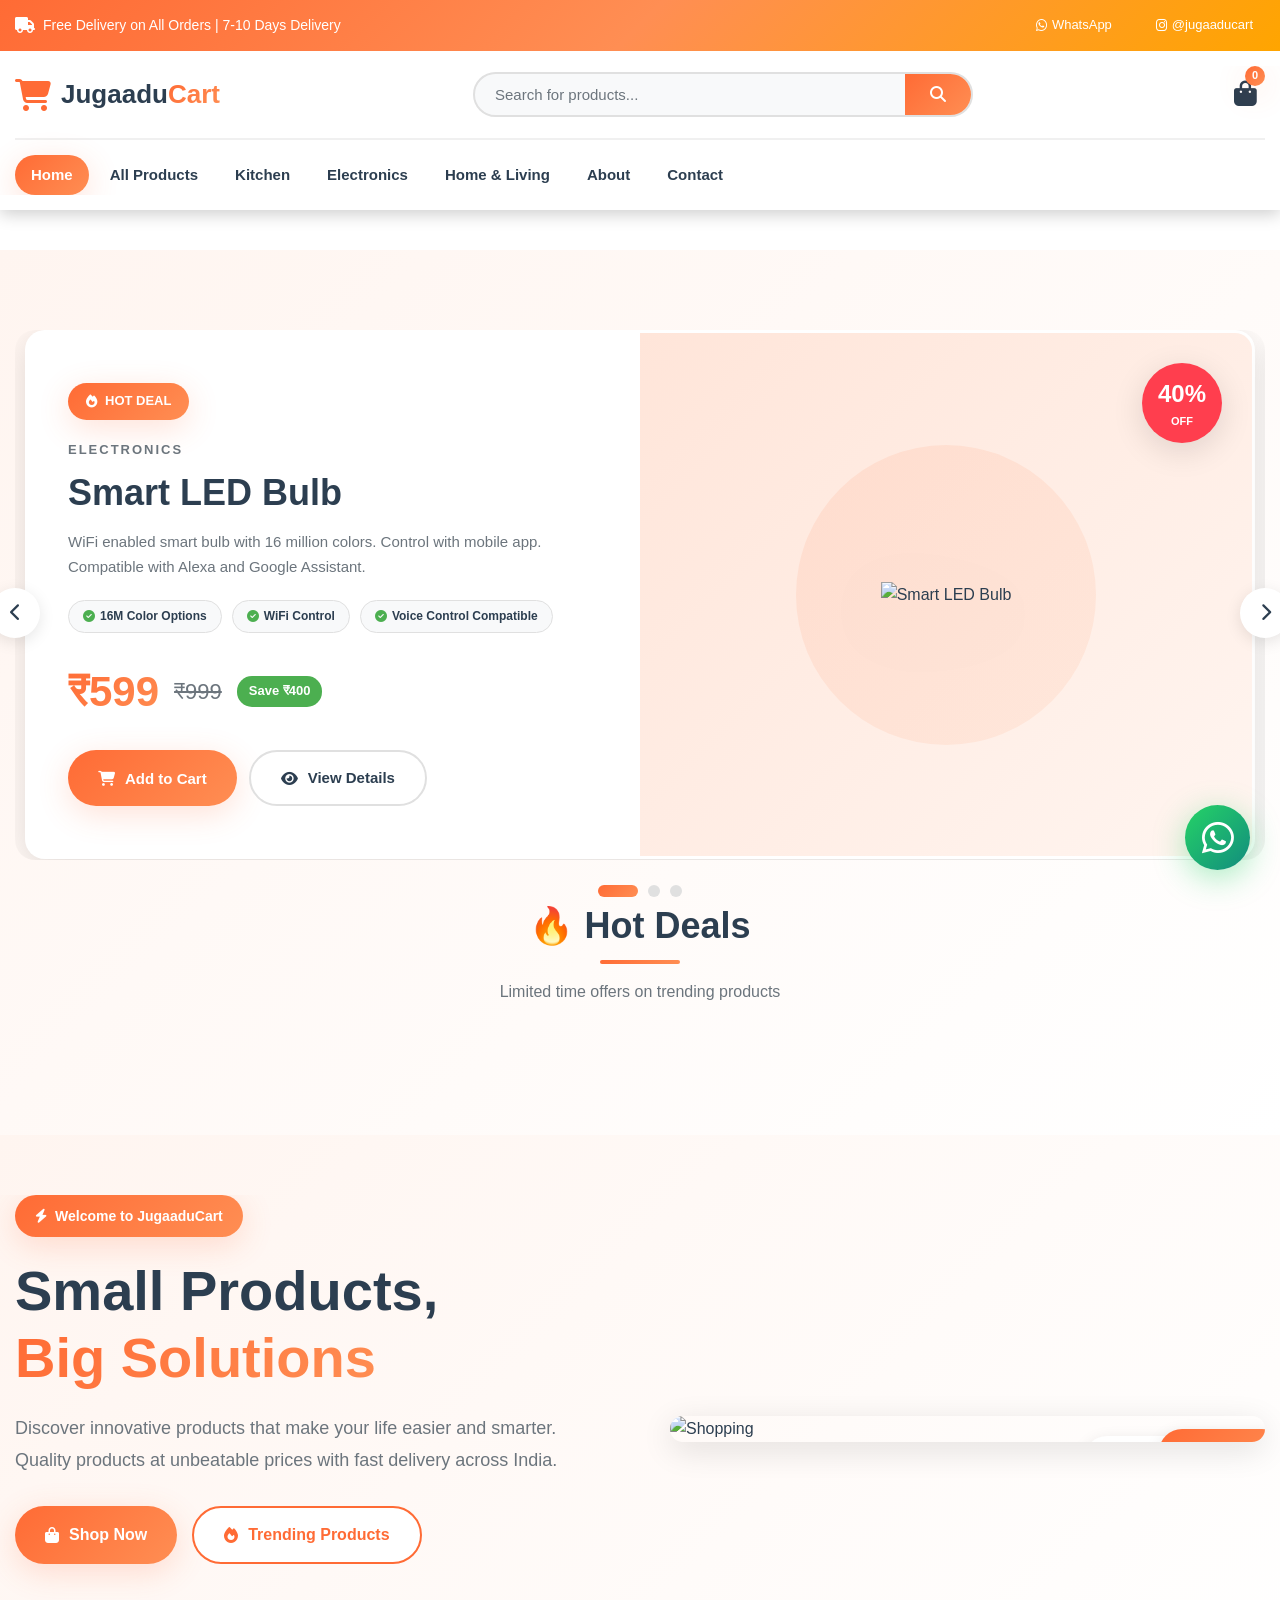
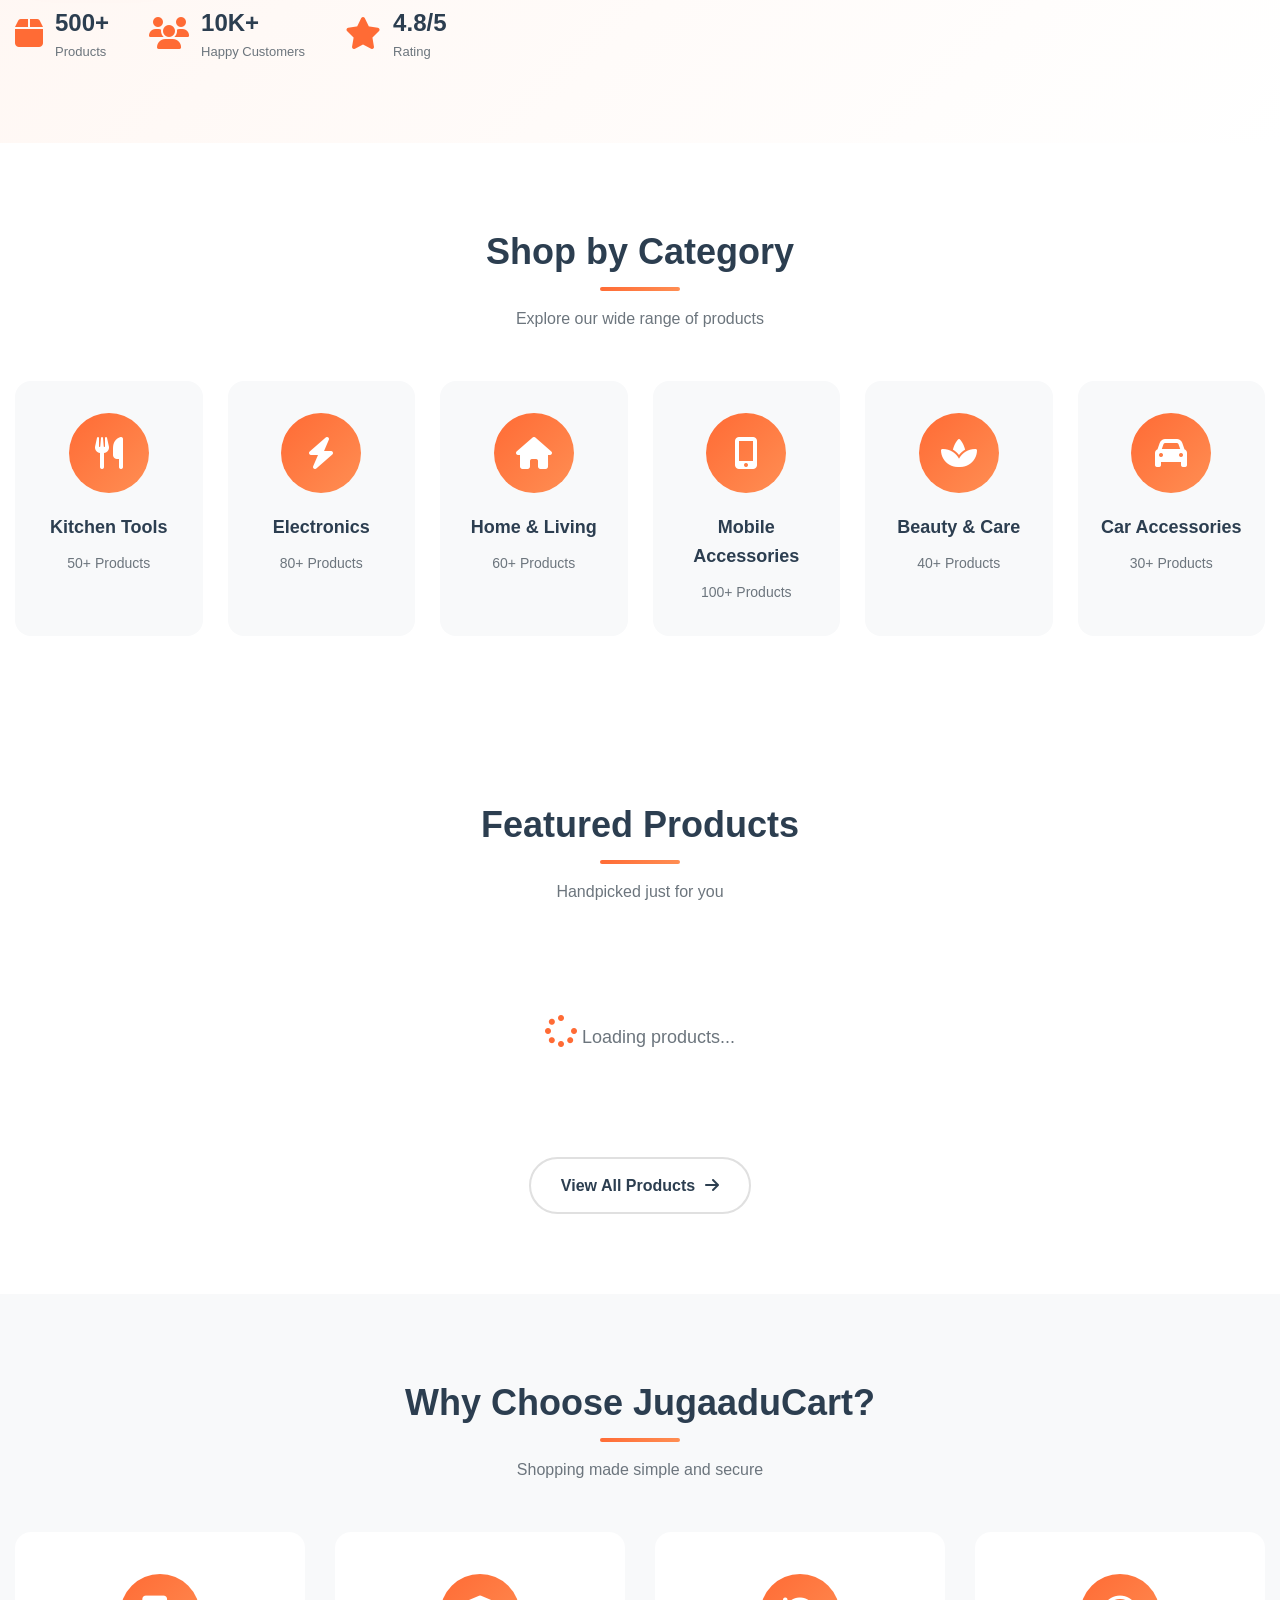
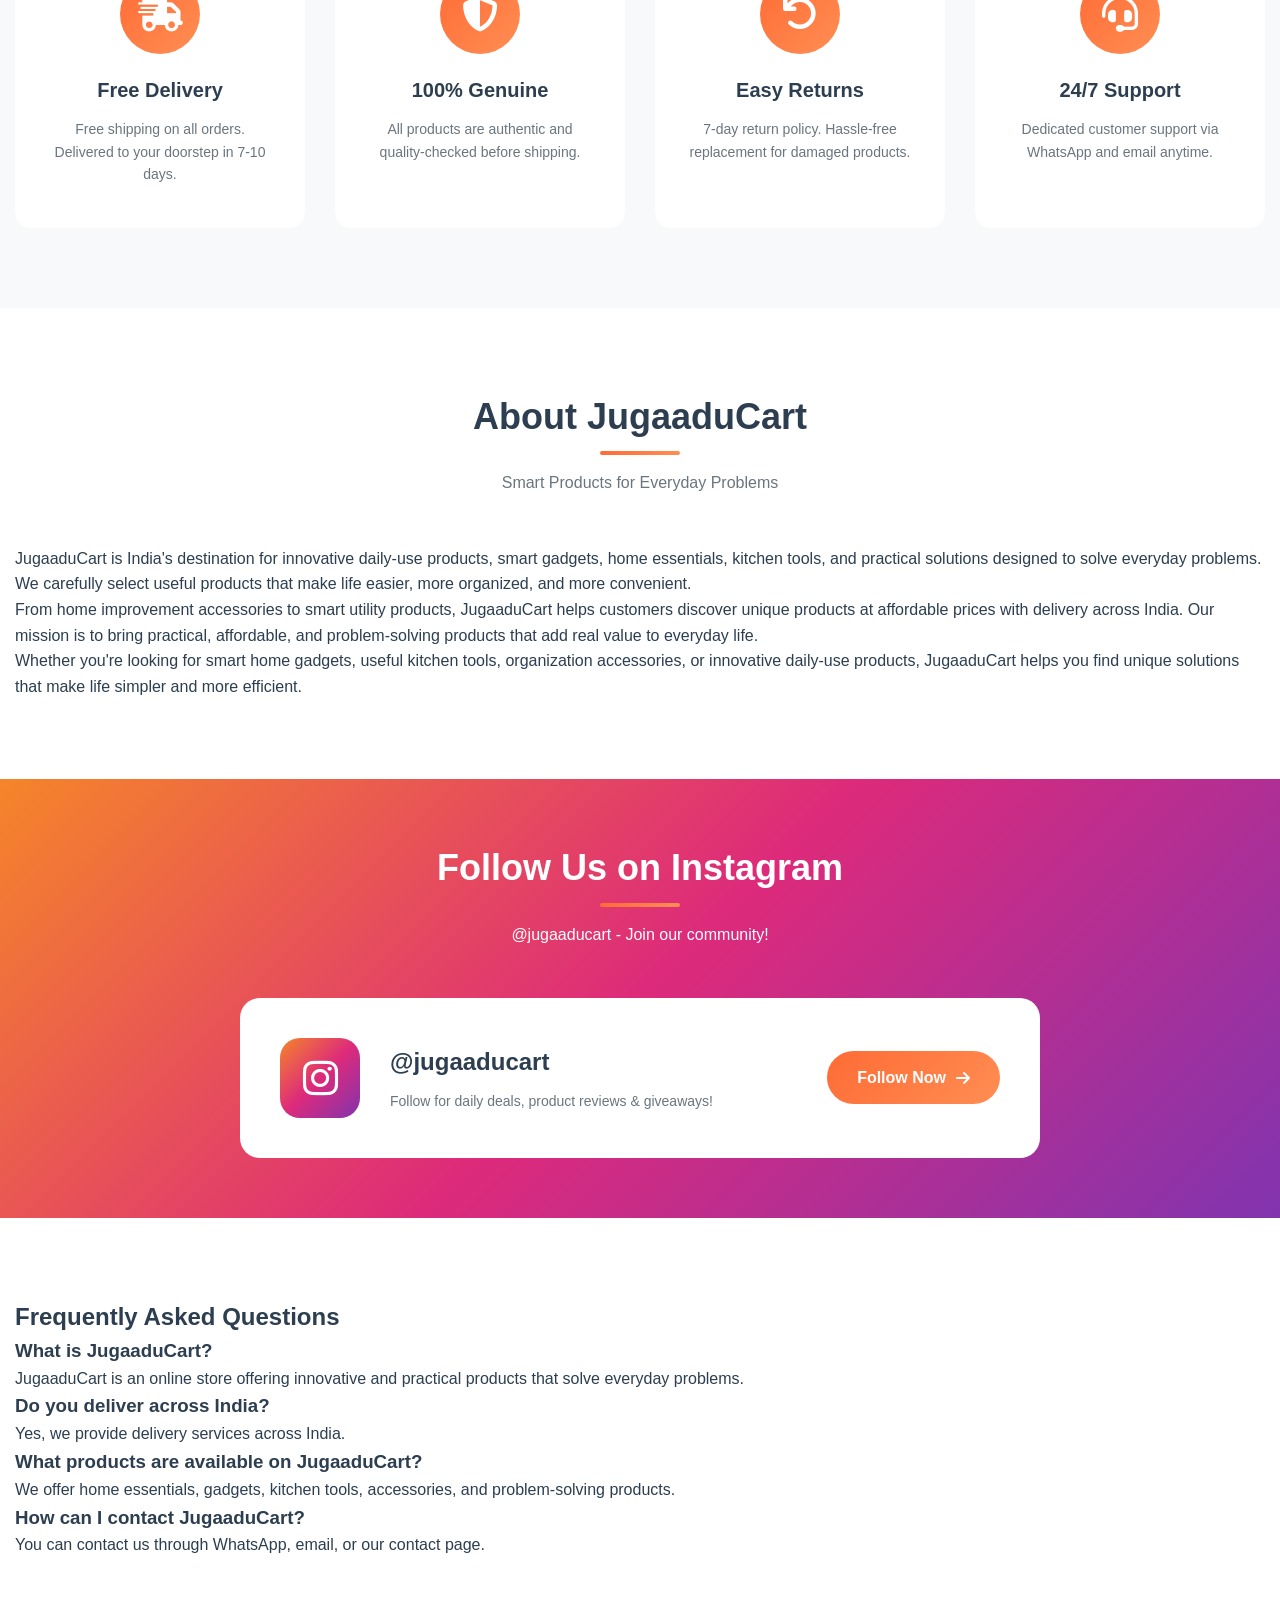
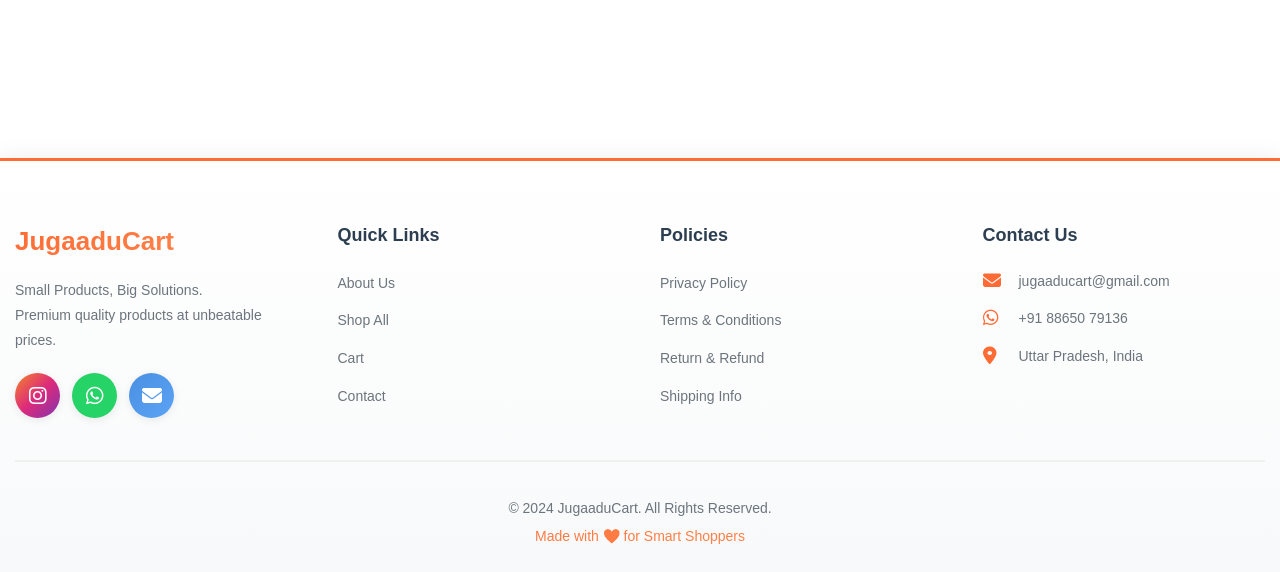
==== commit 2548f4ac: "Update index.html" ====
--- a/index.html
+++ b/index.html
@@ -3,25 +3,68 @@
 <head>
     <meta charset="UTF-8">
     <meta name="viewport" content="width=device-width, initial-scale=1.0">
-    <meta name="description" content="JugaaduCart - Small Products, Big Solutions. Shop trending products at best prices.">
-    <meta name="keywords" content="online shopping, jugaadu products, gadgets, kitchen tools">
-    
-    <title>JugaaduCart - Small Products, Big Solutions</title>
-    
+
+    <title>JugaaduCart | Innovative Products That Solve Everyday Problems</title>
+
+    <meta name="description" content="Shop innovative daily use products, smart gadgets, and practical solutions at JugaaduCart. Discover unique products designed to solve everyday problems and make life easier.">
+
+    <meta name="keywords" content="JugaaduCart, daily use products, innovative products, smart gadgets, useful gadgets, problem solving products, home essentials, unique products, online shopping India">
+
+    <meta name="robots" content="index, follow, max-image-preview:large">
+    <meta name="author" content="JugaaduCart">
+
+    <link rel="canonical" href="https://jugaaducart.in/">
+
     <!-- Favicon -->
     <link rel="icon" type="image/png" href="images/favicon.png">
-    
+
+    <!-- Open Graph -->
+    <meta property="og:type" content="website">
+    <meta property="og:site_name" content="JugaaduCart">
+    <meta property="og:title" content="JugaaduCart - Innovative Daily Use Products & Smart Solutions">
+    <meta property="og:description" content="Discover innovative products that solve everyday problems. Smart, practical, and affordable solutions for daily life.">
+    <meta property="og:url" content="https://jugaaducart.in/">
+    <meta property="og:image" content="https://jugaaducart.in/images/logo.png">
+
+    <!-- Twitter Card -->
+    <meta name="twitter:card" content="summary_large_image">
+    <meta name="twitter:title" content="JugaaduCart - Innovative Daily Use Products & Smart Solutions">
+    <meta name="twitter:description" content="Discover smart products and practical solutions for everyday needs.">
+    <meta name="twitter:image" content="https://jugaaducart.in/images/logo.png">
+
+    <!-- Theme Color -->
+    <meta name="theme-color" content="#ff6b35">
+
     <!-- Google Fonts -->
     <link rel="preconnect" href="https://fonts.googleapis.com">
     <link rel="preconnect" href="https://fonts.gstatic.com" crossorigin>
     <link href="https://fonts.googleapis.com/css2?family=Poppins:wght@300;400;500;600;700;800&display=swap" rel="stylesheet">
-    
+
     <!-- Font Awesome Icons -->
     <link rel="stylesheet" href="https://cdnjs.cloudflare.com/ajax/libs/font-awesome/6.4.0/css/all.min.css">
-    
+
     <!-- Custom CSS -->
     <link rel="stylesheet" href="css/style.css">
     <link rel="stylesheet" href="css/responsive.css">
+
+    <!-- Structured Data -->
+    <script type="application/ld+json">
+    {
+    "@context": "https://schema.org",
+    "@type": "Organization",
+    "name": "JugaaduCart",
+    "url": "https://jugaaducart.in",
+    "logo": "https://jugaaducart.in/images/logo.png"
+    }
+    </script>
+    <script type="application/ld+json">
+    {
+    "@context": "https://schema.org",
+    "@type": "WebSite",
+    "name": "JugaaduCart",
+    "url": "https://jugaaducart.in/"
+    }
+    </script>
 </head>
 <body>
     
@@ -316,6 +359,39 @@
         </div>
     </section>
 
+    <section class="about-seo-section">
+        <div class="container">
+
+            <div class="section-header">
+                <h2 class="section-title">About JugaaduCart</h2>
+                <p class="section-subtitle">
+                    Smart Products for Everyday Problems
+                </p>
+            </div>
+
+            <p>
+                JugaaduCart is India's destination for innovative daily-use products,
+                smart gadgets, home essentials, kitchen tools, and practical solutions
+                designed to solve everyday problems. We carefully select useful products
+                that make life easier, more organized, and more convenient.
+            </p>
+
+            <p>
+                From home improvement accessories to smart utility products,
+                JugaaduCart helps customers discover unique products at affordable prices
+                with delivery across India. Our mission is to bring practical,
+                affordable, and problem-solving products that add real value to
+                everyday life.
+            </p>
+            <p>
+                Whether you're looking for smart home gadgets, useful kitchen tools,
+                organization accessories, or innovative daily-use products, JugaaduCart
+                helps you find unique solutions that make life simpler and more efficient.
+            </p>
+
+        </div>
+    </section>
+    
     <!-- INSTAGRAM SECTION -->
     <section class="instagram-section">
         <div class="container">
@@ -341,7 +417,30 @@
         </div>
     </section>
 
+    <!-- FAQ Section -->
+    <section class="faq-section">
+        <div class="container">
+
+        <h2>Frequently Asked Questions</h2>
+
+        <h3>What is JugaaduCart?</h3>
+        <p>JugaaduCart is an online store offering innovative and practical products that solve everyday problems.</p>
+
+        <h3>Do you deliver across India?</h3>
+        <p>Yes, we provide delivery services across India.</p>
+
+        <h3>What products are available on JugaaduCart?</h3>
+        <p>We offer home essentials, gadgets, kitchen tools, accessories, and problem-solving products.</p>
+
+        <h3>How can I contact JugaaduCart?</h3>
+        <p>You can contact us through WhatsApp, email, or our contact page.</p>
+
+        </div>
+    </section>
+
 </main>
+
+
 
     <!-- Footer -->
     <footer class="footer">
--- a/css/style.css
+++ b/css/style.css
@@ -1,4711 +1,4711 @@
-/* ===== RESET & VARIABLES ===== */
-* {
-    margin: 0;
-    padding: 0;
-    box-sizing: border-box;
-}
-
-:root {
-    /* NEW LIGHT & BRIGHT COLORS */
-    --primary-orange: #FF6B35;
-    --secondary-blue: #4A90E2;
-    --accent-yellow: #FFC107;
-    --success-green: #4CAF50;
-    --sale-red: #FF3E4E;
-    
-    --bg-white: #FFFFFF;
-    --bg-light: #F8F9FA;
-    --bg-lighter: #F0F2F5;
-    
-    --text-dark: #2C3E50;
-    --text-gray: #6C757D;
-    --text-light: #95A5A6;
-    
-    --border-color: #E0E0E0;
-    --border-light: #F0F0F0;
-    
-    /* Gradients */
-    --gradient-orange: linear-gradient(135deg, #FF6B35 0%, #FF8E53 100%);
-    --gradient-blue: linear-gradient(135deg, #4A90E2 0%, #5BA3F5 100%);
-    --gradient-header: linear-gradient(135deg, #FF6B35 0%, #FF8E53 50%, #FFA500 100%);
-    --gradient-footer: linear-gradient(180deg, #FFFFFF 0%, #F8F9FA 100%);
-    
-    /* Spacing */
-    --container-width: 1200px;
-    --section-padding: 80px 0;
-    
-    /* Shadows */
-    --shadow-sm: 0 2px 8px rgba(0, 0, 0, 0.08);
-    --shadow-md: 0 4px 16px rgba(0, 0, 0, 0.1);
-    --shadow-lg: 0 8px 32px rgba(0, 0, 0, 0.12);
-    --shadow-orange: 0 8px 32px rgba(255, 107, 53, 0.2);
-    --shadow-blue: 0 8px 32px rgba(74, 144, 226, 0.2);
-    
-    /* Transitions */
-    --transition: all 0.3s ease;
-}
-
-body {
-    font-family: 'Poppins', sans-serif;
-    background-color: var(--bg-white);
-    color: var(--text-dark);
-    line-height: 1.6;
-    overflow-x: hidden;
-}
-
-.container {
-    max-width: var(--container-width);
-    margin: 0 auto;
-    padding: 0 20px;
-}
-
-a {
-    text-decoration: none;
-    color: inherit;
-    transition: var(--transition);
-}
-
-button {
-    cursor: pointer;
-    border: none;
-    background: none;
-    font-family: inherit;
-}
-
-img {
-    max-width: 100%;
-    height: auto;
-    display: block;
-}
-
-/* ===== HEADER ===== */
-.header {
-    position: sticky;
-    top: 0;
-    z-index: 1000;
-    background: var(--bg-white);
-    box-shadow: var(--shadow-md);
-}
-
-/* Top Bar - BRIGHT ORANGE GRADIENT */
-.top-bar {
-    background: var(--gradient-header);
-    padding: 10px 0;
-    font-size: 14px;
-}
-
-.top-bar-content {
-    display: flex;
-    justify-content: space-between;
-    align-items: center;
-}
-
-.top-left {
-    display: flex;
-    align-items: center;
-    gap: 8px;
-    color: var(--bg-white);
-    font-weight: 500;
-}
-
-.top-left i {
-    color: var(--bg-white);
-    font-size: 16px;
-    animation: truck-bounce 2s infinite;
-}
-
-@keyframes truck-bounce {
-    0%, 100% { transform: translateY(0); }
-    50% { transform: translateY(-3px); }
-}
-
-.top-right {
-    display: flex;
-    gap: 20px;
-}
-
-.top-link {
-    display: flex;
-    align-items: center;
-    gap: 5px;
-    color: var(--bg-white);
-    font-size: 13px;
-    font-weight: 500;
-    padding: 5px 12px;
-    border-radius: 20px;
-    transition: var(--transition);
-}
-
-.top-link:hover {
-    background: rgba(255, 255, 255, 0.2);
-    transform: translateY(-2px);
-}
-
-/* Navbar - WHITE BACKGROUND */
-.navbar {
-    padding: 15px 0;
-    background: var(--bg-white);
-}
-
-.nav-wrapper {
-    display: flex;
-    align-items: center;
-    justify-content: space-between;
-    gap: 30px;
-}
-
-/* Logo - COLORFUL */
-.logo a {
-    display: flex;
-    align-items: center;
-    gap: 10px;
-    font-size: 26px;
-    font-weight: 800;
-    color: var(--text-dark);
-}
-
-.logo i {
-    font-size: 32px;
-    color: var(--primary-orange);
-    animation: cart-wiggle 3s infinite;
-}
-
-@keyframes cart-wiggle {
-    0%, 100% { transform: rotate(0deg); }
-    25% { transform: rotate(-5deg); }
-    75% { transform: rotate(5deg); }
-}
-
-.logo-text .highlight {
-    background: var(--gradient-orange);
-    -webkit-background-clip: text;
-    -webkit-text-fill-color: transparent;
-    background-clip: text;
-}
-
-/* Search Bar - LIGHT GRAY WITH BORDER */
-.search-bar {
-    flex: 1;
-    max-width: 500px;
-    display: flex;
-    background: var(--bg-light);
-    border-radius: 30px;
-    overflow: hidden;
-    border: 2px solid var(--border-color);
-    transition: var(--transition);
-}
-
-.search-bar:focus-within {
-    border-color: var(--primary-orange);
-    box-shadow: 0 0 0 4px rgba(255, 107, 53, 0.1);
-    background: var(--bg-white);
-}
-
-.search-bar input {
-    flex: 1;
-    padding: 12px 20px;
-    background: transparent;
-    border: none;
-    color: var(--text-dark);
-    font-size: 15px;
-}
-
-.search-bar input::placeholder {
-    color: var(--text-gray);
-}
-
-.search-bar input:focus {
-    outline: none;
-}
-
-.search-btn {
-    padding: 0 25px;
-    background: var(--gradient-orange);
-    color: var(--bg-white);
-    font-size: 16px;
-    transition: var(--transition);
-}
-
-.search-btn:hover {
-    background: var(--gradient-blue);
-    transform: scale(1.05);
-}
-
-/* Nav Icons - COLORFUL */
-.nav-icons {
-    display: flex;
-    align-items: center;
-    gap: 20px;
-}
-
-.nav-icon {
-    position: relative;
-    font-size: 26px;
-    color: var(--text-dark);
-    transition: var(--transition);
-    padding: 8px;
-    border-radius: 50%;
-}
-
-.nav-icon:hover {
-    color: var(--primary-orange);
-    background: var(--bg-light);
-    transform: scale(1.15);
-}
-
-.cart-count {
-    position: absolute;
-    top: 0;
-    right: 0;
-    background: var(--gradient-orange);
-    color: var(--bg-white);
-    font-size: 11px;
-    font-weight: 700;
-    min-width: 20px;
-    height: 20px;
-    border-radius: 10px;
-    display: flex;
-    align-items: center;
-    justify-content: center;
-    padding: 0 6px;
-    box-shadow: var(--shadow-orange);
-    animation: badge-pulse 2s infinite;
-}
-
-@keyframes badge-pulse {
-    0%, 100% { transform: scale(1); }
-    50% { transform: scale(1.1); }
-}
-
-.mobile-menu-btn {
-    display: none;
-    font-size: 26px;
-    color: var(--text-dark);
-    padding: 8px;
-    border-radius: 8px;
-    transition: var(--transition);
-}
-
-.mobile-menu-btn:hover {
-    background: var(--bg-light);
-    color: var(--primary-orange);
-}
-
-/* Navigation Links - BRIGHT */
-.nav-links {
-    display: flex;
-    gap: 5px;
-    margin-top: 15px;
-    padding-top: 15px;
-    border-top: 2px solid var(--border-light);
-}
-
-.nav-link {
-    color: var(--text-dark);
-    font-weight: 600;
-    font-size: 15px;
-    position: relative;
-    padding: 8px 16px;
-    border-radius: 25px;
-    transition: var(--transition);
-}
-
-.nav-link:hover {
-    background: var(--bg-light);
-    color: var(--primary-orange);
-}
-
-.nav-link.active {
-    background: var(--gradient-orange);
-    color: var(--bg-white);
-    box-shadow: var(--shadow-orange);
-}
-
-/* ===== MAIN CONTENT ===== */
-.main-content {
-    min-height: calc(100vh - 400px);
-    padding: 40px 0;
-    background: var(--bg-white);
-}
-
-/* ===== FOOTER - LIGHT GRADIENT ===== */
-.footer {
-    background: var(--gradient-footer);
-    padding: 60px 0 20px;
-    margin-top: 80px;
-    border-top: 3px solid var(--primary-orange);
-    box-shadow: 0 -4px 20px rgba(0, 0, 0, 0.05);
-}
-
-.footer-content {
-    display: grid;
-    grid-template-columns: repeat(4, 1fr);
-    gap: 40px;
-    margin-bottom: 40px;
-}
-
-.footer-col h3 {
-    background: var(--gradient-orange);
-    -webkit-background-clip: text;
-    -webkit-text-fill-color: transparent;
-    background-clip: text;
-    font-size: 26px;
-    margin-bottom: 15px;
-    font-weight: 800;
-}
-
-.footer-col h4 {
-    color: var(--text-dark);
-    font-size: 18px;
-    margin-bottom: 20px;
-    font-weight: 700;
-}
-
-.footer-desc {
-    color: var(--text-gray);
-    font-size: 14px;
-    line-height: 1.8;
-    margin-bottom: 20px;
-}
-
-/* Social Links - COLORFUL ICONS */
-.social-links {
-    display: flex;
-    gap: 12px;
-}
-
-.social-icon {
-    width: 45px;
-    height: 45px;
-    border-radius: 50%;
-    display: flex;
-    align-items: center;
-    justify-content: center;
-    font-size: 20px;
-    color: var(--bg-white);
-    transition: var(--transition);
-    box-shadow: var(--shadow-sm);
-}
-
-.social-icon:nth-child(1) {
-    background: linear-gradient(135deg, #F58529 0%, #DD2A7B 50%, #8134AF 100%);
-}
-
-.social-icon:nth-child(2) {
-    background: #25D366;
-}
-
-.social-icon:nth-child(3) {
-    background: var(--gradient-blue);
-}
-
-.social-icon:hover {
-    transform: translateY(-5px) scale(1.1);
-    box-shadow: var(--shadow-lg);
-}
-
-/* Footer Links */
-.footer-links {
-    list-style: none;
-}
-
-.footer-links li {
-    margin-bottom: 12px;
-}
-
-.footer-links a {
-    color: var(--text-gray);
-    font-size: 14px;
-    font-weight: 500;
-    transition: var(--transition);
-    display: inline-block;
-}
-
-.footer-links a:hover {
-    color: var(--primary-orange);
-    transform: translateX(5px);
-}
-
-/* Footer Contact */
-.footer-contact {
-    list-style: none;
-}
-
-.footer-contact li {
-    display: flex;
-    align-items: center;
-    gap: 12px;
-    margin-bottom: 15px;
-    font-size: 14px;
-    color: var(--text-gray);
-    font-weight: 500;
-}
-
-.footer-contact i {
-    color: var(--primary-orange);
-    font-size: 18px;
-    width: 24px;
-}
-
-.footer-contact a:hover {
-    color: var(--primary-orange);
-}
-
-/* Footer Bottom */
-.footer-bottom {
-    text-align: center;
-    padding-top: 30px;
-    border-top: 2px solid var(--border-light);
-}
-
-.footer-bottom p {
-    color: var(--text-gray);
-    font-size: 14px;
-    margin: 5px 0;
-    font-weight: 500;
-}
-
-.footer-credit {
-    background: var(--gradient-orange);
-    -webkit-background-clip: text;
-    -webkit-text-fill-color: transparent;
-    background-clip: text;
-    font-weight: 600;
-}
-
-/* ===== WHATSAPP FLOATING BUTTON - BIGGER & BRIGHTER ===== */
-.whatsapp-float {
-    position: fixed;
-    bottom: 30px;
-    right: 30px;
-    width: 65px;
-    height: 65px;
-    background: linear-gradient(135deg, #25D366 0%, #128C7E 100%);
-    border-radius: 50%;
-    display: flex;
-    align-items: center;
-    justify-content: center;
-    font-size: 36px;
-    color: var(--bg-white);
-    box-shadow: 0 8px 32px rgba(37, 211, 102, 0.4);
-    z-index: 999;
-    transition: var(--transition);
-    animation: whatsapp-pulse 2.5s infinite;
-}
-
-.whatsapp-float:hover {
-    transform: scale(1.15) rotate(5deg);
-    box-shadow: 0 12px 48px rgba(37, 211, 102, 0.6);
-}
-
-@keyframes whatsapp-pulse {
-    0%, 100% {
-        box-shadow: 0 8px 32px rgba(37, 211, 102, 0.4);
-    }
-    50% {
-        box-shadow: 0 8px 32px rgba(37, 211, 102, 0.4), 
-                    0 0 0 15px rgba(37, 211, 102, 0.1),
-                    0 0 0 30px rgba(37, 211, 102, 0.05);
-    }
-}
-
-/* ===== SCROLL TO TOP - COLORFUL ===== */
-.scroll-top {
-    position: fixed;
-    bottom: 30px;
-    left: 30px;
-    width: 55px;
-    height: 55px;
-    background: var(--gradient-blue);
-    border-radius: 50%;
-    display: none;
-    align-items: center;
-    justify-content: center;
-    font-size: 22px;
-    color: var(--bg-white);
-    box-shadow: var(--shadow-blue);
-    z-index: 998;
-    transition: var(--transition);
-}
-
-.scroll-top.active {
-    display: flex;
-}
-
-.scroll-top:hover {
-    background: var(--gradient-orange);
-    transform: translateY(-8px) scale(1.1);
-    box-shadow: var(--shadow-orange);
-}
-/* ===== HOMEPAGE STYLES ===== */
-
-/* Common Section Styles */
-section {
-    padding: 80px 0;
-}
-
-.section-header {
-    text-align: center;
-    margin-bottom: 50px;
-}
-
-.section-title {
-    font-size: 36px;
-    font-weight: 800;
-    color: var(--text-dark);
-    margin-bottom: 10px;
-    position: relative;
-    display: inline-block;
-}
-
-.section-title::after {
-    content: '';
-    position: absolute;
-    bottom: -10px;
-    left: 50%;
-    transform: translateX(-50%);
-    width: 80px;
-    height: 4px;
-    background: var(--gradient-orange);
-    border-radius: 2px;
-}
-
-.section-subtitle {
-    font-size: 16px;
-    color: var(--text-gray);
-    margin-top: 15px;
-}
-
-.section-footer {
-    text-align: center;
-    margin-top: 40px;
-}
-
-/* Gradient Text */
-.gradient-text {
-    background: var(--gradient-orange);
-    -webkit-background-clip: text;
-    -webkit-text-fill-color: transparent;
-    background-clip: text;
-}
-
-/* ===== HERO SECTION ===== */
-.hero-section {
-    padding: 60px 0 80px;
-    background: linear-gradient(135deg, #FFF5F0 0%, #FFFFFF 100%);
-}
-
-.hero-content {
-    display: grid;
-    grid-template-columns: 1fr 1fr;
-    gap: 60px;
-    align-items: center;
-}
-
-.hero-text {
-    animation: fadeInLeft 0.8s ease;
-}
-
-@keyframes fadeInLeft {
-    from {
-        opacity: 0;
-        transform: translateX(-30px);
-    }
-    to {
-        opacity: 1;
-        transform: translateX(0);
-    }
-}
-
-.hero-badge {
-    display: inline-flex;
-    align-items: center;
-    gap: 8px;
-    background: var(--gradient-orange);
-    color: var(--bg-white);
-    padding: 10px 20px;
-    border-radius: 30px;
-    font-size: 14px;
-    font-weight: 600;
-    margin-bottom: 20px;
-    box-shadow: var(--shadow-orange);
-}
-
-.hero-badge i {
-    animation: bolt-flash 2s infinite;
-}
-
-@keyframes bolt-flash {
-    0%, 100% { opacity: 1; }
-    50% { opacity: 0.5; }
-}
-
-.hero-title {
-    font-size: 56px;
-    font-weight: 900;
-    line-height: 1.2;
-    color: var(--text-dark);
-    margin-bottom: 20px;
-}
-
-.hero-description {
-    font-size: 18px;
-    color: var(--text-gray);
-    line-height: 1.8;
-    margin-bottom: 30px;
-}
-
-.hero-buttons {
-    display: flex;
-    gap: 15px;
-    margin-bottom: 40px;
-}
-
-/* Buttons */
-.btn {
-    display: inline-flex;
-    align-items: center;
-    gap: 10px;
-    padding: 14px 30px;
-    border-radius: 30px;
-    font-size: 16px;
-    font-weight: 600;
-    transition: var(--transition);
-    text-align: center;
-}
-
-.btn-primary {
-    background: var(--gradient-orange);
-    color: var(--bg-white);
-    box-shadow: var(--shadow-orange);
-}
-
-.btn-primary:hover {
-    transform: translateY(-3px);
-    box-shadow: 0 12px 40px rgba(255, 107, 53, 0.3);
-}
-
-.btn-secondary {
-    background: var(--bg-white);
-    color: var(--primary-orange);
-    border: 2px solid var(--primary-orange);
-}
-
-.btn-secondary:hover {
-    background: var(--primary-orange);
-    color: var(--bg-white);
-    transform: translateY(-3px);
-}
-
-.btn-outline {
-    background: transparent;
-    color: var(--text-dark);
-    border: 2px solid var(--border-color);
-}
-
-.btn-outline:hover {
-    background: var(--gradient-orange);
-    color: var(--bg-white);
-    border-color: var(--primary-orange);
-}
-
-/* Hero Stats */
-.hero-stats {
-    display: flex;
-    gap: 40px;
-}
-
-.stat-item {
-    display: flex;
-    align-items: center;
-    gap: 12px;
-}
-
-.stat-item i {
-    font-size: 32px;
-    color: var(--primary-orange);
-}
-
-.stat-item strong {
-    display: block;
-    font-size: 24px;
-    font-weight: 800;
-    color: var(--text-dark);
-}
-
-.stat-item span {
-    display: block;
-    font-size: 13px;
-    color: var(--text-gray);
-}
-
-/* Hero Image */
-.hero-image {
-    animation: fadeInRight 0.8s ease;
-}
-
-@keyframes fadeInRight {
-    from {
-        opacity: 0;
-        transform: translateX(30px);
-    }
-    to {
-        opacity: 1;
-        transform: translateX(0);
-    }
-}
-
-.hero-image-wrapper {
-    position: relative;
-    border-radius: 20px;
-    overflow: hidden;
-    box-shadow: var(--shadow-lg);
-}
-
-.hero-image-wrapper img {
-    width: 100%;
-    height: auto;
-    display: block;
-}
-
-.hero-badge-float {
-    position: absolute;
-    background: var(--bg-white);
-    padding: 12px 20px;
-    border-radius: 50px;
-    display: flex;
-    align-items: center;
-    gap: 10px;
-    font-size: 14px;
-    font-weight: 600;
-    box-shadow: var(--shadow-md);
-    animation: float 3s ease-in-out infinite;
-}
-
-@keyframes float {
-    0%, 100% { transform: translateY(0); }
-    50% { transform: translateY(-10px); }
-}
-
-.hero-badge-float i {
-    font-size: 18px;
-}
-
-.badge-1 {
-    top: 20px;
-    right: 20px;
-    color: var(--success-green);
-    animation-delay: 0s;
-}
-
-.badge-2 {
-    bottom: 100px;
-    left: 20px;
-    color: var(--secondary-blue);
-    animation-delay: 1s;
-}
-
-.badge-3 {
-    top: 50%;
-    right: -20px;
-    background: var(--gradient-orange);
-    color: var(--bg-white);
-    animation-delay: 2s;
-}
-
-/* ===== CATEGORIES SECTION ===== */
-.categories-section {
-    background: var(--bg-white);
-}
-
-.categories-grid {
-    display: grid;
-    grid-template-columns: repeat(auto-fit, minmax(180px, 1fr));
-    gap: 25px;
-}
-
-.category-card {
-    background: var(--bg-light);
-    padding: 30px 20px;
-    border-radius: 16px;
-    text-align: center;
-    transition: var(--transition);
-    border: 2px solid transparent;
-}
-
-.category-card:hover {
-    background: var(--bg-white);
-    border-color: var(--primary-orange);
-    transform: translateY(-5px);
-    box-shadow: var(--shadow-orange);
-}
-
-.category-icon {
-    width: 80px;
-    height: 80px;
-    background: var(--gradient-orange);
-    border-radius: 50%;
-    display: flex;
-    align-items: center;
-    justify-content: center;
-    margin: 0 auto 20px;
-    font-size: 32px;
-    color: var(--bg-white);
-    transition: var(--transition);
-}
-
-.category-card:hover .category-icon {
-    transform: scale(1.1) rotate(5deg);
-}
-
-.category-card h3 {
-    font-size: 18px;
-    font-weight: 700;
-    color: var(--text-dark);
-    margin-bottom: 8px;
-}
-
-.category-count {
-    font-size: 14px;
-    color: var(--text-gray);
-}
-
-/* ===== PRODUCTS GRID ===== */
-.products-grid {
-    display: grid;
-    grid-template-columns: repeat(auto-fill, minmax(280px, 1fr));
-    gap: 30px;
-}
-
-.loading {
-    grid-column: 1 / -1;
-    text-align: center;
-    padding: 60px 20px;
-    font-size: 18px;
-    color: var(--text-gray);
-}
-
-.loading i {
-    font-size: 32px;
-    color: var(--primary-orange);
-    margin-bottom: 10px;
-}
-
-/* ===== PRODUCT CARD - COMPLETE & FIXED ===== */
-.product-card {
-    background: var(--bg-white);
-    border-radius: 16px;
-    overflow: hidden;
-    transition: var(--transition);
-    border: 2px solid var(--border-light);
-    position: relative;
-    display: flex;
-    flex-direction: column;
-    height: 100%;
-}
-
-.product-card:hover {
-    transform: translateY(-8px);
-    box-shadow: var(--shadow-lg);
-    border-color: var(--primary-orange);
-}
-
-/* Product Badges */
-.product-badges {
-    position: absolute;
-    top: 15px;
-    left: 15px;
-    z-index: 10;
-    display: flex;
-    flex-direction: column;
-    gap: 8px;
-}
-
-.badge {
-    padding: 6px 12px;
-    border-radius: 20px;
-    font-size: 12px;
-    font-weight: 700;
-    color: var(--bg-white);
-    display: inline-block;
-}
-
-.badge-sale {
-    background: var(--sale-red);
-}
-
-.badge-trending {
-    background: var(--accent-yellow);
-    color: var(--text-dark);
-}
-
-/* Product Image */
-.product-image {
-    position: relative;
-    overflow: hidden;
-    aspect-ratio: 1;
-    background: var(--bg-light);
-    display: block;
-}
-
-.product-image img {
-    width: 100%;
-    height: 100%;
-    object-fit: cover;
-    transition: var(--transition);
-    display: block;
-}
-
-.product-card:hover .product-image img {
-    transform: scale(1.1);
-}
-
-/* Product Info */
-.product-info {
-    padding: 20px;
-    display: flex;
-    flex-direction: column;
-    flex: 1;
-}
-
-.product-category {
-    font-size: 12px;
-    color: var(--text-gray);
-    text-transform: uppercase;
-    letter-spacing: 1px;
-    margin-bottom: 8px;
-    font-weight: 600;
-}
-
-.product-name {
-    font-size: 16px;
-    font-weight: 700;
-    color: var(--text-dark);
-    margin-bottom: 12px;
-    line-height: 1.4;
-    display: -webkit-box;
-    -webkit-line-clamp: 2;
-    line-clamp: 2;
-    -webkit-box-orient: vertical;
-    overflow: hidden;
-    min-height: 44px;
-}
-
-.product-rating {
-    display: flex;
-    align-items: center;
-    gap: 8px;
-    margin-bottom: 12px;
-}
-
-.stars {
-    color: var(--accent-yellow);
-    font-size: 14px;
-    letter-spacing: 2px;
-}
-
-.rating-count {
-    font-size: 13px;
-    color: var(--text-gray);
-}
-
-.product-price {
-    display: flex;
-    align-items: center;
-    gap: 10px;
-    margin-bottom: 15px;
-    flex-wrap: wrap;
-}
-
-.price-current {
-    font-size: 24px;
-    font-weight: 800;
-    color: var(--text-dark);
-}
-
-.price-original {
-    font-size: 16px;
-    color: var(--text-gray);
-    text-decoration: line-through;
-}
-
-.price-discount {
-    font-size: 14px;
-    color: var(--success-green);
-    font-weight: 600;
-}
-
-/* Product Actions (Buttons) */
-.product-actions {
-    display: flex;
-    gap: 10px;
-    width: 100%;
-    margin-top: auto;
-}
-
-.btn-cart {
-    flex: 1;
-    background: var(--gradient-orange);
-    color: var(--bg-white);
-    padding: 12px 10px;
-    border-radius: 10px;
-    font-weight: 600;
-    font-size: 14px;
-    transition: var(--transition);
-    display: flex;
-    align-items: center;
-    justify-content: center;
-    gap: 8px;
-    border: none;
-    cursor: pointer;
-}
-
-.btn-cart:hover {
-    transform: scale(1.05);
-    box-shadow: var(--shadow-orange);
-}
-
-.btn-view {
-    background: var(--bg-light);
-    color: var(--text-dark);
-    padding: 12px 15px;
-    border-radius: 10px;
-    font-weight: 600;
-    font-size: 14px;
-    transition: var(--transition);
-    display: flex;
-    align-items: center;
-    justify-content: center;
-}
-
-.btn-view:hover {
-    background: var(--secondary-blue);
-    color: var(--bg-white);
-}
-
-/* ===== FEATURES SECTION ===== */
-.features-section {
-    background: var(--bg-light);
-}
-
-.features-grid {
-    display: grid;
-    grid-template-columns: repeat(auto-fit, minmax(250px, 1fr));
-    gap: 30px;
-}
-
-.feature-card {
-    background: var(--bg-white);
-    padding: 40px 30px;
-    border-radius: 16px;
-    text-align: center;
-    transition: var(--transition);
-    border: 2px solid transparent;
-}
-
-.feature-card:hover {
-    border-color: var(--primary-orange);
-    transform: translateY(-5px);
-    box-shadow: var(--shadow-md);
-}
-
-.feature-icon {
-    width: 80px;
-    height: 80px;
-    background: var(--gradient-orange);
-    border-radius: 50%;
-    display: flex;
-    align-items: center;
-    justify-content: center;
-    margin: 0 auto 20px;
-    font-size: 36px;
-    color: var(--bg-white);
-    transition: var(--transition);
-}
-
-.feature-card:hover .feature-icon {
-    transform: scale(1.1) rotate(10deg);
-}
-
-.feature-card h3 {
-    font-size: 20px;
-    font-weight: 700;
-    color: var(--text-dark);
-    margin-bottom: 12px;
-}
-
-.feature-card p {
-    font-size: 14px;
-    color: var(--text-gray);
-    line-height: 1.6;
-}
-
-/* ===== INSTAGRAM SECTION ===== */
-.instagram-section {
-    background: linear-gradient(135deg, #F58529 0%, #DD2A7B 50%, #8134AF 100%);
-    padding: 60px 0;
-}
-
-.instagram-section .section-title,
-.instagram-section .section-subtitle {
-    color: var(--bg-white);
-}
-
-.instagram-cta {
-    background: var(--bg-white);
-    padding: 40px;
-    border-radius: 20px;
-    display: flex;
-    align-items: center;
-    gap: 30px;
-    transition: var(--transition);
-    max-width: 800px;
-    margin: 0 auto;
-}
-
-.instagram-cta:hover {
-    transform: translateY(-5px);
-    box-shadow: 0 20px 60px rgba(0, 0, 0, 0.3);
-}
-
-.instagram-icon {
-    width: 80px;
-    height: 80px;
-    background: linear-gradient(135deg, #F58529 0%, #DD2A7B 50%, #8134AF 100%);
-    border-radius: 20px;
-    display: flex;
-    align-items: center;
-    justify-content: center;
-    font-size: 40px;
-    color: var(--bg-white);
-    flex-shrink: 0;
-}
-
-.instagram-text {
-    flex: 1;
-}
-
-.instagram-text h3 {
-    font-size: 24px;
-    font-weight: 800;
-    color: var(--text-dark);
-    margin-bottom: 8px;
-}
-
-.instagram-text p {
-    font-size: 14px;
-    color: var(--text-gray);
-}
-
-.instagram-button {
-    background: var(--gradient-orange);
-    color: var(--bg-white);
-    padding: 14px 30px;
-    border-radius: 30px;
-    font-weight: 600;
-    display: flex;
-    align-items: center;
-    gap: 10px;
-    flex-shrink: 0;
-}
-/* ===== PRODUCT SLIDER SECTION ===== */
-.slider-section {
-    background: linear-gradient(135deg, #FFF5F0 0%, #FFFFFF 100%);
-    padding: 80px 0;
-    overflow: hidden;
-}
-
-.slider-wrapper {
-    position: relative;
-    max-width: 100%;
-    margin: 0 auto;
-}
-
-.slider-container {
-    overflow: hidden;
-    border-radius: 20px;
-    position: relative;
-}
-
-.slider-track {
-    display: flex;
-    transition: transform 0.6s cubic-bezier(0.4, 0, 0.2, 1);
-    will-change: transform;
-}
-
-.slider-loading {
-    width: 100%;
-    text-align: center;
-    padding: 100px 20px;
-    color: var(--text-gray);
-    font-size: 18px;
-}
-
-.slider-loading i {
-    font-size: 32px;
-    color: var(--primary-orange);
-    margin-right: 10px;
-}
-
-/* Individual Slide */
-.slide {
-    min-width: 100%;
-    padding: 0 10px;
-    box-sizing: border-box;
-}
-
-.slide-card {
-    background: var(--bg-white);
-    border-radius: 20px;
-    overflow: hidden;
-    box-shadow: var(--shadow-lg);
-    display: grid;
-    grid-template-columns: 1fr 1fr;
-    min-height: 400px;
-    border: 3px solid transparent;
-    transition: var(--transition);
-}
-
-.slide-card:hover {
-    border-color: var(--primary-orange);
-}
-
-/* Slide Content (Left) */
-.slide-content {
-    padding: 50px 40px;
-    display: flex;
-    flex-direction: column;
-    justify-content: center;
-}
-
-.slide-tag {
-    display: inline-flex;
-    align-items: center;
-    gap: 8px;
-    background: var(--gradient-orange);
-    color: var(--bg-white);
-    padding: 8px 18px;
-    border-radius: 25px;
-    font-size: 13px;
-    font-weight: 700;
-    margin-bottom: 20px;
-    width: fit-content;
-    box-shadow: var(--shadow-orange);
-    animation: tag-shake 2s infinite;
-}
-
-@keyframes tag-shake {
-    0%, 100% { transform: rotate(0deg); }
-    25% { transform: rotate(-2deg); }
-    75% { transform: rotate(2deg); }
-}
-
-.slide-category {
-    font-size: 13px;
-    color: var(--text-gray);
-    text-transform: uppercase;
-    letter-spacing: 2px;
-    margin-bottom: 10px;
-    font-weight: 600;
-}
-
-.slide-title {
-    font-size: 36px;
-    font-weight: 800;
-    color: var(--text-dark);
-    line-height: 1.2;
-    margin-bottom: 15px;
-}
-
-.slide-description {
-    font-size: 15px;
-    color: var(--text-gray);
-    line-height: 1.7;
-    margin-bottom: 20px;
-}
-
-.slide-features {
-    display: flex;
-    flex-wrap: wrap;
-    gap: 10px;
-    margin-bottom: 25px;
-}
-
-.slide-feature {
-    background: var(--bg-light);
-    padding: 6px 14px;
-    border-radius: 20px;
-    font-size: 12px;
-    color: var(--text-dark);
-    font-weight: 600;
-    border: 1px solid var(--border-color);
-}
-
-.slide-feature i {
-    color: var(--success-green);
-    margin-right: 5px;
-}
-
-.slide-price-row {
-    display: flex;
-    align-items: center;
-    gap: 15px;
-    margin-bottom: 25px;
-}
-
-.slide-price {
-    font-size: 42px;
-    font-weight: 900;
-    background: var(--gradient-orange);
-    -webkit-background-clip: text;
-    -webkit-text-fill-color: transparent;
-    background-clip: text;
-}
-
-.slide-mrp {
-    font-size: 22px;
-    color: var(--text-gray);
-    text-decoration: line-through;
-}
-
-.slide-save {
-    background: var(--success-green);
-    color: var(--bg-white);
-    padding: 5px 12px;
-    border-radius: 15px;
-    font-size: 13px;
-    font-weight: 700;
-}
-
-.slide-buttons {
-    display: flex;
-    gap: 12px;
-}
-
-.slide-btn-primary {
-    background: var(--gradient-orange);
-    color: var(--bg-white);
-    padding: 14px 30px;
-    border-radius: 30px;
-    font-size: 15px;
-    font-weight: 700;
-    transition: var(--transition);
-    display: inline-flex;
-    align-items: center;
-    gap: 10px;
-    box-shadow: var(--shadow-orange);
-}
-
-.slide-btn-primary:hover {
-    transform: translateY(-3px) scale(1.05);
-    box-shadow: 0 12px 40px rgba(255, 107, 53, 0.4);
-}
-
-.slide-btn-secondary {
-    background: var(--bg-white);
-    color: var(--text-dark);
-    padding: 14px 30px;
-    border-radius: 30px;
-    font-size: 15px;
-    font-weight: 700;
-    border: 2px solid var(--border-color);
-    transition: var(--transition);
-    display: inline-flex;
-    align-items: center;
-    gap: 10px;
-}
-
-.slide-btn-secondary:hover {
-    border-color: var(--primary-orange);
-    color: var(--primary-orange);
-    transform: translateY(-3px);
-}
-
-/* Slide Image (Right) */
-.slide-image {
-    position: relative;
-    background: linear-gradient(135deg, #FFE5D9 0%, #FFF5F0 100%);
-    display: flex;
-    align-items: center;
-    justify-content: center;
-    padding: 40px;
-    overflow: hidden;
-}
-
-.slide-image::before {
-    content: '';
-    position: absolute;
-    width: 300px;
-    height: 300px;
-    background: var(--gradient-orange);
-    border-radius: 50%;
-    opacity: 0.1;
-    top: 50%;
-    left: 50%;
-    transform: translate(-50%, -50%);
-    animation: pulse-bg 3s infinite;
-}
-
-@keyframes pulse-bg {
-    0%, 100% { transform: translate(-50%, -50%) scale(1); }
-    50% { transform: translate(-50%, -50%) scale(1.1); }
-}
-
-.slide-image img {
-    max-width: 80%;
-    max-height: 350px;
-    object-fit: contain;
-    position: relative;
-    z-index: 2;
-    filter: drop-shadow(0 20px 40px rgba(0, 0, 0, 0.15));
-    animation: float-image 3s ease-in-out infinite;
-}
-
-@keyframes float-image {
-    0%, 100% { transform: translateY(0) rotate(-2deg); }
-    50% { transform: translateY(-15px) rotate(2deg); }
-}
-
-.slide-discount-badge {
-    position: absolute;
-    top: 30px;
-    right: 30px;
-    background: var(--sale-red);
-    color: var(--bg-white);
-    width: 80px;
-    height: 80px;
-    border-radius: 50%;
-    display: flex;
-    flex-direction: column;
-    align-items: center;
-    justify-content: center;
-    font-weight: 800;
-    box-shadow: var(--shadow-lg);
-    z-index: 3;
-    animation: badge-rotate 4s linear infinite;
-}
-
-@keyframes badge-rotate {
-    from { transform: rotate(0deg); }
-    to { transform: rotate(360deg); }
-}
-
-.slide-discount-badge span:first-child {
-    font-size: 24px;
-}
-
-.slide-discount-badge span:last-child {
-    font-size: 11px;
-}
-
-/* Slider Navigation Buttons */
-.slider-btn {
-    position: absolute;
-    top: 50%;
-    transform: translateY(-50%);
-    width: 50px;
-    height: 50px;
-    background: var(--bg-white);
-    border-radius: 50%;
-    display: flex;
-    align-items: center;
-    justify-content: center;
-    font-size: 18px;
-    color: var(--text-dark);
-    box-shadow: var(--shadow-md);
-    z-index: 10;
-    transition: var(--transition);
-    cursor: pointer;
-}
-
-.slider-btn:hover {
-    background: var(--gradient-orange);
-    color: var(--bg-white);
-    transform: translateY(-50%) scale(1.1);
-    box-shadow: var(--shadow-orange);
-}
-
-.slider-prev {
-    left: -25px;
-}
-
-.slider-next {
-    right: -25px;
-}
-
-/* Slider Dots */
-.slider-dots {
-    display: flex;
-    justify-content: center;
-    gap: 10px;
-    margin-top: 25px;
-}
-
-.slider-dot {
-    width: 12px;
-    height: 12px;
-    border-radius: 50%;
-    background: var(--border-color);
-    cursor: pointer;
-    transition: var(--transition);
-    border: none;
-}
-
-.slider-dot.active {
-    background: var(--gradient-orange);
-    width: 40px;
-    border-radius: 6px;
-}
-
-.slider-dot:hover {
-    background: var(--primary-orange);
-    transform: scale(1.2);
-}
-
-/* ===== RESPONSIVE SLIDER ===== */
-@media (max-width: 768px) {
-    .slide-card {
-        grid-template-columns: 1fr;
-        min-height: auto;
-    }
-    
-    .slide-content {
-        padding: 30px 25px;
-        order: 2;
-    }
-    
-    .slide-image {
-        order: 1;
-        padding: 30px;
-        min-height: 250px;
-    }
-    
-    .slide-image img {
-        max-height: 200px;
-    }
-    
-    .slide-title {
-        font-size: 24px;
-    }
-    
-    .slide-price {
-        font-size: 32px;
-    }
-    
-    .slide-mrp {
-        font-size: 18px;
-    }
-    
-    .slide-buttons {
-        flex-direction: column;
-    }
-    
-    .slide-btn-primary,
-    .slide-btn-secondary {
-        width: 100%;
-        justify-content: center;
-    }
-    
-    .slider-prev {
-        left: 10px;
-    }
-    
-    .slider-next {
-        right: 10px;
-    }
-    
-    .slider-btn {
-        width: 40px;
-        height: 40px;
-        font-size: 14px;
-    }
-    
-    .slide-discount-badge {
-        width: 60px;
-        height: 60px;
-        top: 15px;
-        right: 15px;
-    }
-    
-    .slide-discount-badge span:first-child {
-        font-size: 18px;
-    }
-    
-    .slide-discount-badge span:last-child {
-        font-size: 9px;
-    }
-}
-
-@media (max-width: 480px) {
-    .slide-content {
-        padding: 20px 15px;
-    }
-    
-    .slide-title {
-        font-size: 20px;
-    }
-    
-    .slide-description {
-        font-size: 13px;
-    }
-}
-/* ===== PRODUCTS PAGE ===== */
-
-.page-header {
-    background: linear-gradient(135deg, #FFF5F0 0%, #FFFFFF 100%);
-    padding: 5px 0;
-    margin-bottom: 5px;
-}
-
-.breadcrumb {
-    display: flex;
-    align-items: center;
-    gap: 10px;
-    font-size: 14px;
-    color: var(--text-gray);
-    margin-bottom: 15px;
-}
-
-.breadcrumb a {
-    color: var(--text-gray);
-    transition: var(--transition);
-}
-
-.breadcrumb a:hover {
-    color: var(--primary-orange);
-}
-
-.breadcrumb i {
-    color: var(--primary-orange);
-}
-
-.page-title {
-    font-size: 42px;
-    font-weight: 800;
-    color: var(--text-dark);
-    margin-bottom: 10px;
-}
-
-.page-subtitle {
-    font-size: 16px;
-    color: var(--text-gray);
-}
-
-/* Products Layout */
-.products-layout {
-    display: grid;
-    grid-template-columns: 280px 1fr;
-    gap: 30px;
-}
-
-/* ===== FILTERS SIDEBAR ===== */
-.filters-sidebar {
-    background: var(--bg-white);
-    border-radius: 16px;
-    padding: 25px;
-    position: sticky;
-    top: 20px;
-    max-height: calc(100vh - 40px);
-    overflow-y: auto;
-    border: 2px solid var(--border-light);
-    align-self: flex-start;
-}
-
-/* Custom Scrollbar for Sidebar */
-.filters-sidebar::-webkit-scrollbar {
-    width: 6px;
-}
-
-.filters-sidebar::-webkit-scrollbar-track {
-    background: var(--bg-light);
-    border-radius: 10px;
-}
-
-.filters-sidebar::-webkit-scrollbar-thumb {
-    background: var(--primary-orange);
-    border-radius: 10px;
-}
-
-.filters-sidebar::-webkit-scrollbar-thumb:hover {
-    background: #FF8E53;
-}
-
-.sidebar-header {
-    display: flex;
-    justify-content: space-between;
-    align-items: center;
-    margin-bottom: 25px;
-    padding-bottom: 15px;
-    border-bottom: 2px solid var(--border-light);
-}
-
-.sidebar-header h3 {
-    font-size: 20px;
-    font-weight: 700;
-    color: var(--text-dark);
-    display: flex;
-    align-items: center;
-    gap: 10px;
-}
-
-.sidebar-header i {
-    color: var(--primary-orange);
-}
-
-.clear-filters {
-    background: var(--bg-light);
-    color: var(--text-gray);
-    padding: 6px 12px;
-    border-radius: 20px;
-    font-size: 12px;
-    font-weight: 600;
-    transition: var(--transition);
-    display: flex;
-    align-items: center;
-    gap: 5px;
-}
-
-.clear-filters:hover {
-    background: var(--sale-red);
-    color: var(--bg-white);
-}
-
-/* Filter Groups */
-.filter-group {
-    margin-bottom: 25px;
-    padding-bottom: 20px;
-    border-bottom: 1px solid var(--border-light);
-}
-
-.filter-group:last-child {
-    border-bottom: none;
-}
-
-.filter-title {
-    font-size: 15px;
-    font-weight: 700;
-    color: var(--text-dark);
-    margin-bottom: 15px;
-    display: flex;
-    align-items: center;
-    gap: 8px;
-}
-
-.filter-title i {
-    color: var(--primary-orange);
-    font-size: 14px;
-}
-
-.filter-options {
-    display: flex;
-    flex-direction: column;
-    gap: 10px;
-}
-
-.filter-option {
-    display: flex;
-    align-items: center;
-    justify-content: space-between;
-    padding: 8px 12px;
-    border-radius: 8px;
-    cursor: pointer;
-    transition: var(--transition);
-    font-size: 14px;
-    color: var(--text-dark);
-}
-
-.filter-option:hover {
-    background: var(--bg-light);
-}
-
-.filter-option input[type="radio"],
-.filter-option input[type="checkbox"] {
-    margin-right: 10px;
-    cursor: pointer;
-    accent-color: var(--primary-orange);
-}
-
-.filter-option input:checked + span {
-    font-weight: 600;
-    color: var(--primary-orange);
-}
-
-.filter-option .count {
-    background: var(--bg-light);
-    color: var(--text-gray);
-    padding: 2px 8px;
-    border-radius: 12px;
-    font-size: 11px;
-    font-weight: 700;
-}
-
-/* ===== PRODUCTS AREA ===== */
-.products-area {
-    flex: 1;
-}
-
-/* Toolbar */
-.products-toolbar {
-    background: var(--bg-white);
-    padding: 20px;
-    border-radius: 12px;
-    display: flex;
-    justify-content: space-between;
-    align-items: center;
-    margin-bottom: 25px;
-    border: 2px solid var(--border-light);
-    flex-wrap: wrap;
-    gap: 15px;
-}
-
-.toolbar-left {
-    display: flex;
-    align-items: center;
-    gap: 20px;
-}
-
-.mobile-filter-btn {
-    display: none;
-    background: var(--gradient-orange);
-    color: var(--bg-white);
-    padding: 10px 20px;
-    border-radius: 25px;
-    font-weight: 600;
-    font-size: 14px;
-    gap: 8px;
-    align-items: center;
-}
-
-.results-count {
-    font-size: 14px;
-    color: var(--text-gray);
-}
-
-.results-count strong {
-    color: var(--text-dark);
-    font-weight: 700;
-}
-
-.toolbar-right {
-    display: flex;
-    align-items: center;
-    gap: 15px;
-}
-
-.toolbar-right label {
-    font-size: 14px;
-    font-weight: 600;
-    color: var(--text-dark);
-}
-
-.sort-select {
-    padding: 10px 15px;
-    border: 2px solid var(--border-color);
-    border-radius: 25px;
-    font-size: 14px;
-    font-weight: 500;
-    color: var(--text-dark);
-    background: var(--bg-white);
-    cursor: pointer;
-    transition: var(--transition);
-}
-
-.sort-select:focus {
-    outline: none;
-    border-color: var(--primary-orange);
-}
-
-.view-toggle {
-    display: flex;
-    gap: 5px;
-    background: var(--bg-light);
-    padding: 5px;
-    border-radius: 25px;
-}
-
-.view-btn {
-    width: 36px;
-    height: 36px;
-    border-radius: 50%;
-    display: flex;
-    align-items: center;
-    justify-content: center;
-    font-size: 14px;
-    color: var(--text-gray);
-    transition: var(--transition);
-}
-
-.view-btn.active {
-    background: var(--gradient-orange);
-    color: var(--bg-white);
-}
-
-.view-btn:hover {
-    color: var(--primary-orange);
-}
-
-/* Active Filters */
-.active-filters {
-    display: flex;
-    flex-wrap: wrap;
-    gap: 10px;
-    margin-bottom: 20px;
-}
-
-.filter-tag {
-    background: var(--primary-orange);
-    color: var(--bg-white);
-    padding: 8px 15px;
-    border-radius: 25px;
-    font-size: 13px;
-    font-weight: 600;
-    display: flex;
-    align-items: center;
-    gap: 8px;
-    animation: slideIn 0.3s ease;
-}
-
-.filter-tag i {
-    cursor: pointer;
-    transition: var(--transition);
-}
-
-.filter-tag i:hover {
-    transform: scale(1.2);
-}
-
-@keyframes slideIn {
-    from {
-        opacity: 0;
-        transform: translateY(-10px);
-    }
-    to {
-        opacity: 1;
-        transform: translateY(0);
-    }
-}
-
-/* No Results */
-.no-results {
-    text-align: center;
-    padding: 80px 20px;
-    background: var(--bg-light);
-    border-radius: 16px;
-    margin-top: 20px;
-}
-
-.no-results i {
-    font-size: 64px;
-    color: var(--text-gray);
-    margin-bottom: 20px;
-}
-
-.no-results h3 {
-    font-size: 24px;
-    font-weight: 700;
-    color: var(--text-dark);
-    margin-bottom: 10px;
-}
-
-.no-results p {
-    font-size: 16px;
-    color: var(--text-gray);
-    margin-bottom: 25px;
-}
-
-/* List View */
-.products-grid.list-view {
-    grid-template-columns: 1fr;
-}
-
-.products-grid.list-view .product-card {
-    display: grid;
-    grid-template-columns: 200px 1fr;
-    gap: 20px;
-}
-
-.products-grid.list-view .product-image {
-    aspect-ratio: 1;
-}
-
-.products-grid.list-view .product-info {
-    display: flex;
-    flex-direction: column;
-    justify-content: space-between;
-}
-
-.products-grid.list-view .product-actions {
-    width: fit-content;
-}
-
-/* ===== RESPONSIVE - PRODUCTS PAGE ===== */
-@media (max-width: 1024px) {
-    .products-layout {
-        grid-template-columns: 250px 1fr;
-        gap: 20px;
-    }
-    
-    .filters-sidebar {
-        padding: 20px;
-    }
-}
-
-@media (max-width: 768px) {
-    .products-layout {
-        grid-template-columns: 1fr;
-    }
-    
-    .filters-sidebar {
-        position: fixed;
-        top: 0;
-        left: -100%;
-        width: 80%;
-        max-width: 320px;
-        height: 100vh;
-        z-index: 9999;
-        overflow-y: auto;
-        transition: left 0.3s ease;
-        box-shadow: var(--shadow-lg);
-    }
-    
-    .filters-sidebar.active {
-        left: 0;
-    }
-    
-    .mobile-filter-btn {
-        display: flex;
-    }
-    
-    .products-toolbar {
-        flex-direction: column;
-        align-items: stretch;
-    }
-    
-    .toolbar-left,
-    .toolbar-right {
-        width: 100%;
-        justify-content: space-between;
-    }
-    
-    .view-toggle {
-        margin-left: auto;
-    }
-    
-    .page-title {
-        font-size: 32px;
-    }
-    
-    .products-grid {
-        grid-template-columns: repeat(auto-fill, minmax(160px, 1fr));
-        gap: 15px;
-    }
-}
-
-@media (max-width: 480px) {
-    .products-grid {
-        grid-template-columns: repeat(auto-fill, minmax(140px, 1fr));
-        gap: 12px;
-    }
-    
-    .product-name {
-        font-size: 14px;
-    }
-    
-    .price-current {
-        font-size: 20px;
-    }
-    
-    .product-actions {
-        flex-direction: column;
-    }
-    
-    .btn-cart,
-    .btn-view {
-        width: 100%;
-    }
-}
-
-/* Sidebar Overlay for Mobile */
-.sidebar-overlay {
-    display: none;
-    position: fixed;
-    top: 0;
-    left: 0;
-    width: 100%;
-    height: 100%;
-    background: rgba(0, 0, 0, 0.5);
-    z-index: 9998;
-}
-
-.sidebar-overlay.active {
-    display: block;
-}
-/* ===== PRODUCT DETAIL PAGE ===== */
-
-.breadcrumb-section {
-    background: var(--bg-light);
-    padding: 15px 0;
-    margin-bottom: 30px;
-}
-
-.product-detail-section {
-    padding: 40px 0;
-}
-
-.loading-detail {
-    text-align: center;
-    padding: 100px 20px;
-    color: var(--text-gray);
-}
-
-.loading-detail i {
-    font-size: 48px;
-    color: var(--primary-orange);
-    margin-bottom: 20px;
-    display: block;
-}
-
-.loading-detail p {
-    font-size: 18px;
-}
-
-/* Product Detail Layout */
-.product-detail-layout {
-    display: grid;
-    grid-template-columns: 1fr 1fr;
-    gap: 60px;
-    margin-bottom: 60px;
-}
-
-/* ===== IMAGE GALLERY ===== */
-.product-gallery {
-    position: sticky;
-    top: 100px;
-    align-self: flex-start;
-}
-
-.main-image-container {
-    position: relative;
-    border-radius: 20px;
-    overflow: hidden;
-    background: var(--bg-light);
-    margin-bottom: 20px;
-    aspect-ratio: 1;
-}
-
-.main-image {
-    width: 100%;
-    height: 100%;
-    object-fit: cover;
-    transition: transform 0.3s ease;
-    cursor: zoom-in;
-}
-
-.main-image:hover {
-    transform: scale(1.1);
-}
-
-.product-badges-detail {
-    position: absolute;
-    top: 20px;
-    left: 20px;
-    z-index: 10;
-    display: flex;
-    flex-direction: column;
-    gap: 10px;
-}
-
-.badge-large {
-    padding: 10px 20px;
-    border-radius: 25px;
-    font-size: 14px;
-    font-weight: 700;
-    color: var(--bg-white);
-}
-
-.badge-sale-large {
-    background: var(--sale-red);
-}
-
-.badge-trending-large {
-    background: var(--accent-yellow);
-    color: var(--text-dark);
-}
-
-/* Thumbnail Images */
-.thumbnail-images {
-    display: flex;
-    gap: 15px;
-    overflow-x: auto;
-    padding-bottom: 10px;
-}
-
-.thumbnail-images::-webkit-scrollbar {
-    height: 6px;
-}
-
-.thumbnail-images::-webkit-scrollbar-track {
-    background: var(--bg-light);
-    border-radius: 10px;
-}
-
-.thumbnail-images::-webkit-scrollbar-thumb {
-    background: var(--primary-orange);
-    border-radius: 10px;
-}
-
-.thumbnail {
-    min-width: 80px;
-    height: 80px;
-    border-radius: 12px;
-    overflow: hidden;
-    cursor: pointer;
-    border: 3px solid transparent;
-    transition: var(--transition);
-}
-
-.thumbnail.active {
-    border-color: var(--primary-orange);
-}
-
-.thumbnail:hover {
-    border-color: var(--primary-orange);
-    opacity: 0.8;
-}
-
-.thumbnail img {
-    width: 100%;
-    height: 100%;
-    object-fit: cover;
-}
-
-/* ===== PRODUCT INFO ===== */
-.product-detail-info {
-    padding: 20px 0;
-}
-
-.product-detail-category {
-    font-size: 13px;
-    color: var(--text-gray);
-    text-transform: uppercase;
-    letter-spacing: 2px;
-    margin-bottom: 10px;
-    font-weight: 600;
-}
-
-.product-detail-title {
-    font-size: 36px;
-    font-weight: 800;
-    color: var(--text-dark);
-    line-height: 1.3;
-    margin-bottom: 15px;
-}
-
-/* Rating & Reviews */
-.product-detail-rating {
-    display: flex;
-    align-items: center;
-    gap: 15px;
-    margin-bottom: 20px;
-    padding-bottom: 20px;
-    border-bottom: 2px solid var(--border-light);
-}
-
-.rating-stars-large {
-    display: flex;
-    align-items: center;
-    gap: 10px;
-}
-
-.stars-large {
-    color: var(--accent-yellow);
-    font-size: 20px;
-    letter-spacing: 3px;
-}
-
-.rating-number {
-    font-size: 18px;
-    font-weight: 700;
-    color: var(--text-dark);
-}
-
-.rating-reviews {
-    color: var(--text-gray);
-    font-size: 15px;
-}
-
-.rating-reviews:hover {
-    color: var(--primary-orange);
-    text-decoration: underline;
-}
-
-/* Price Section */
-.product-detail-price {
-    margin-bottom: 25px;
-}
-
-.price-row {
-    display: flex;
-    align-items: center;
-    gap: 15px;
-    margin-bottom: 10px;
-}
-
-.price-large {
-    font-size: 48px;
-    font-weight: 900;
-    background: var(--gradient-orange);
-    -webkit-background-clip: text;
-    -webkit-text-fill-color: transparent;
-    background-clip: text;
-}
-
-.mrp-large {
-    font-size: 28px;
-    color: var(--text-gray);
-    text-decoration: line-through;
-}
-
-.discount-large {
-    background: var(--success-green);
-    color: var(--bg-white);
-    padding: 8px 16px;
-    border-radius: 20px;
-    font-size: 16px;
-    font-weight: 700;
-}
-
-.savings-text {
-    color: var(--success-green);
-    font-size: 16px;
-    font-weight: 600;
-}
-
-/* Stock Status */
-.stock-status {
-    display: inline-flex;
-    align-items: center;
-    gap: 8px;
-    padding: 10px 20px;
-    background: var(--bg-light);
-    border-radius: 25px;
-    font-size: 14px;
-    font-weight: 600;
-    margin-bottom: 25px;
-}
-
-.stock-status.in-stock {
-    background: rgba(76, 175, 80, 0.1);
-    color: var(--success-green);
-}
-
-.stock-status.out-of-stock {
-    background: rgba(255, 62, 78, 0.1);
-    color: var(--sale-red);
-}
-
-.stock-dot {
-    width: 8px;
-    height: 8px;
-    border-radius: 50%;
-    background: currentColor;
-    animation: pulse-dot 2s infinite;
-}
-
-@keyframes pulse-dot {
-    0%, 100% { opacity: 1; }
-    50% { opacity: 0.5; }
-}
-
-/* Product Description */
-.product-description {
-    margin-bottom: 30px;
-}
-
-.description-title {
-    font-size: 18px;
-    font-weight: 700;
-    color: var(--text-dark);
-    margin-bottom: 12px;
-}
-
-.description-text {
-    font-size: 15px;
-    color: var(--text-gray);
-    line-height: 1.8;
-}
-
-/* Product Features */
-.product-features {
-    margin-bottom: 30px;
-}
-
-.features-list {
-    display: grid;
-    grid-template-columns: repeat(2, 1fr);
-    gap: 12px;
-}
-
-.feature-item {
-    display: flex;
-    align-items: center;
-    gap: 10px;
-    padding: 12px 15px;
-    background: var(--bg-light);
-    border-radius: 12px;
-    font-size: 14px;
-    color: var(--text-dark);
-    font-weight: 500;
-}
-
-.feature-item i {
-    color: var(--success-green);
-    font-size: 16px;
-}
-
-/* Size Selector */
-.size-selector,
-.color-selector {
-    margin-bottom: 25px;
-}
-
-.selector-label {
-    font-size: 16px;
-    font-weight: 700;
-    color: var(--text-dark);
-    margin-bottom: 12px;
-    display: block;
-}
-
-.size-options,
-.color-options {
-    display: flex;
-    gap: 10px;
-    flex-wrap: wrap;
-}
-
-.size-option {
-    padding: 10px 20px;
-    border: 2px solid var(--border-color);
-    border-radius: 10px;
-    background: var(--bg-white);
-    color: var(--text-dark);
-    font-weight: 600;
-    cursor: pointer;
-    transition: var(--transition);
-}
-
-.size-option:hover,
-.size-option.active {
-    border-color: var(--primary-orange);
-    background: var(--primary-orange);
-    color: var(--bg-white);
-}
-
-.color-option {
-    width: 45px;
-    height: 45px;
-    border-radius: 50%;
-    cursor: pointer;
-    border: 3px solid transparent;
-    transition: var(--transition);
-    position: relative;
-}
-
-.color-option:hover,
-.color-option.active {
-    border-color: var(--primary-orange);
-    transform: scale(1.1);
-}
-
-.color-option::after {
-    content: attr(data-color);
-    position: absolute;
-    bottom: -25px;
-    left: 50%;
-    transform: translateX(-50%);
-    font-size: 11px;
-    color: var(--text-gray);
-    white-space: nowrap;
-}
-
-/* Quantity Selector */
-.quantity-selector {
-    margin-bottom: 30px;
-}
-
-.quantity-controls {
-    display: inline-flex;
-    align-items: center;
-    border: 2px solid var(--border-color);
-    border-radius: 12px;
-    overflow: hidden;
-}
-
-.qty-btn {
-    width: 45px;
-    height: 45px;
-    background: var(--bg-light);
-    border: none;
-    color: var(--text-dark);
-    font-size: 20px;
-    font-weight: 700;
-    cursor: pointer;
-    transition: var(--transition);
-}
-
-.qty-btn:hover {
-    background: var(--primary-orange);
-    color: var(--bg-white);
-}
-
-.qty-input {
-    width: 60px;
-    height: 45px;
-    border: none;
-    text-align: center;
-    font-size: 18px;
-    font-weight: 700;
-    color: var(--text-dark);
-}
-
-.qty-input:focus {
-    outline: none;
-}
-
-/* Action Buttons */
-.product-actions-detail {
-    display: flex;
-    gap: 15px;
-    margin-bottom: 30px;
-}
-
-.btn-add-to-cart {
-    flex: 1;
-    background: var(--gradient-orange);
-    color: var(--bg-white);
-    padding: 18px 40px;
-    border-radius: 50px;
-    font-size: 18px;
-    font-weight: 700;
-    border: none;
-    cursor: pointer;
-    transition: var(--transition);
-    display: flex;
-    align-items: center;
-    justify-content: center;
-    gap: 12px;
-    box-shadow: var(--shadow-orange);
-}
-
-.btn-add-to-cart:hover {
-    transform: translateY(-3px);
-    box-shadow: 0 15px 50px rgba(255, 107, 53, 0.4);
-}
-
-.btn-buy-now {
-    flex: 1;
-    background: var(--gradient-blue);
-    color: var(--bg-white);
-    padding: 18px 40px;
-    border-radius: 50px;
-    font-size: 18px;
-    font-weight: 700;
-    border: none;
-    cursor: pointer;
-    transition: var(--transition);
-    display: flex;
-    align-items: center;
-    justify-content: center;
-    gap: 12px;
-    box-shadow: var(--shadow-blue);
-}
-
-.btn-buy-now:hover {
-    transform: translateY(-3px);
-    box-shadow: 0 15px 50px rgba(74, 144, 226, 0.4);
-}
-
-/* Delivery Info */
-.delivery-info {
-    background: var(--bg-light);
-    padding: 25px;
-    border-radius: 16px;
-}
-
-.delivery-item {
-    display: flex;
-    align-items: center;
-    gap: 15px;
-    padding: 12px 0;
-    border-bottom: 1px solid var(--border-color);
-}
-
-.delivery-item:last-child {
-    border-bottom: none;
-}
-
-.delivery-icon {
-    width: 45px;
-    height: 45px;
-    background: var(--bg-white);
-    border-radius: 50%;
-    display: flex;
-    align-items: center;
-    justify-content: center;
-    color: var(--primary-orange);
-    font-size: 20px;
-}
-
-.delivery-text h4 {
-    font-size: 15px;
-    font-weight: 700;
-    color: var(--text-dark);
-    margin-bottom: 4px;
-}
-
-.delivery-text p {
-    font-size: 13px;
-    color: var(--text-gray);
-    margin: 0;
-}
-
-/* ===== REVIEWS SECTION ===== */
-.reviews-section {
-    margin-top: 60px;
-    padding-top: 40px;
-    border-top: 2px solid var(--border-light);
-}
-
-.reviews-header {
-    display: flex;
-    justify-content: space-between;
-    align-items: center;
-    margin-bottom: 30px;
-}
-
-.reviews-title {
-    font-size: 24px;
-    font-weight: 800;
-    color: var(--text-dark);
-}
-
-.review-card {
-    background: var(--bg-light);
-    padding: 25px;
-    border-radius: 16px;
-    margin-bottom: 20px;
-}
-
-.review-header {
-    display: flex;
-    justify-content: space-between;
-    align-items: center;
-    margin-bottom: 15px;
-}
-
-.reviewer-info {
-    display: flex;
-    align-items: center;
-    gap: 15px;
-}
-
-.reviewer-avatar {
-    width: 50px;
-    height: 50px;
-    background: var(--gradient-orange);
-    border-radius: 50%;
-    display: flex;
-    align-items: center;
-    justify-content: center;
-    color: var(--bg-white);
-    font-size: 20px;
-    font-weight: 700;
-}
-
-.reviewer-name {
-    font-size: 16px;
-    font-weight: 700;
-    color: var(--text-dark);
-    margin-bottom: 4px;
-}
-
-.review-date {
-    font-size: 13px;
-    color: var(--text-gray);
-}
-
-.review-text {
-    font-size: 14px;
-    color: var(--text-dark);
-    line-height: 1.7;
-}
-
-/* ===== RELATED PRODUCTS ===== */
-.related-products-section {
-    padding: 60px 0;
-    background: var(--bg-light);
-}
-
-/* ===== RESPONSIVE - PRODUCT DETAIL ===== */
-@media (max-width: 1024px) {
-    .product-detail-layout {
-        gap: 40px;
-    }
-    
-    .product-detail-title {
-        font-size: 30px;
-    }
-    
-    .price-large {
-        font-size: 40px;
-    }
-}
-
-@media (max-width: 768px) {
-    .product-detail-layout {
-        grid-template-columns: 1fr;
-        gap: 30px;
-    }
-    
-    .product-gallery {
-        position: static;
-    }
-    
-    .product-detail-title {
-        font-size: 24px;
-    }
-    
-    .price-large {
-        font-size: 32px;
-    }
-    
-    .mrp-large {
-        font-size: 20px;
-    }
-    
-    .features-list {
-        grid-template-columns: 1fr;
-    }
-    
-    .product-actions-detail {
-        flex-direction: column;
-    }
-    
-    .btn-add-to-cart,
-    .btn-buy-now {
-        width: 100%;
-    }
-}
-
-@media (max-width: 480px) {
-    .product-detail-title {
-        font-size: 20px;
-    }
-    
-    .price-large {
-        font-size: 28px;
-    }
-    
-    .size-options,
-    .color-options {
-        gap: 8px;
-    }
-    
-    .size-option {
-        padding: 8px 15px;
-        font-size: 13px;
-    }
-}
-/* ===== CART PAGE ===== */
-
-.cart-section {
-    padding: 40px 0 80px;
-}
-
-.cart-layout {
-    display: grid;
-    grid-template-columns: 1fr 400px;
-    gap: 40px;
-    align-items: start;
-}
-
-/* ===== CART ITEMS ===== */
-.cart-items-container {
-    background: var(--bg-white);
-    border-radius: 16px;
-    padding: 30px;
-    border: 2px solid var(--border-light);
-}
-
-.cart-item {
-    display: grid;
-    grid-template-columns: 120px 1fr auto;
-    gap: 20px;
-    padding: 25px 0;
-    border-bottom: 2px solid var(--border-light);
-    position: relative;
-}
-
-.cart-item:first-child {
-    padding-top: 0;
-}
-
-.cart-item:last-child {
-    border-bottom: none;
-    padding-bottom: 0;
-}
-
-/* Cart Item Image */
-.cart-item-image {
-    width: 120px;
-    height: 120px;
-    border-radius: 12px;
-    overflow: hidden;
-    background: var(--bg-light);
-}
-
-.cart-item-image img {
-    width: 100%;
-    height: 100%;
-    object-fit: cover;
-}
-
-/* Cart Item Info */
-.cart-item-info {
-    display: flex;
-    flex-direction: column;
-    justify-content: space-between;
-}
-
-.cart-item-name {
-    font-size: 18px;
-    font-weight: 700;
-    color: var(--text-dark);
-    margin-bottom: 8px;
-    line-height: 1.4;
-}
-
-.cart-item-name:hover {
-    color: var(--primary-orange);
-}
-
-.cart-item-details {
-    display: flex;
-    gap: 15px;
-    margin-bottom: 12px;
-}
-
-.item-detail-tag {
-    background: var(--bg-light);
-    padding: 5px 12px;
-    border-radius: 15px;
-    font-size: 12px;
-    color: var(--text-gray);
-    font-weight: 600;
-}
-
-.cart-item-price {
-    font-size: 24px;
-    font-weight: 800;
-    color: var(--text-dark);
-}
-
-.cart-item-actions {
-    display: flex;
-    gap: 15px;
-    margin-top: 10px;
-}
-
-/* Quantity Control in Cart */
-.cart-qty-control {
-    display: inline-flex;
-    align-items: center;
-    border: 2px solid var(--border-color);
-    border-radius: 8px;
-    overflow: hidden;
-}
-
-.cart-qty-btn {
-    width: 35px;
-    height: 35px;
-    background: var(--bg-light);
-    border: none;
-    color: var(--text-dark);
-    font-size: 16px;
-    font-weight: 700;
-    cursor: pointer;
-    transition: var(--transition);
-}
-
-.cart-qty-btn:hover {
-    background: var(--primary-orange);
-    color: var(--bg-white);
-}
-
-.cart-qty-display {
-    width: 45px;
-    text-align: center;
-    font-size: 16px;
-    font-weight: 700;
-    color: var(--text-dark);
-}
-
-.btn-remove-item {
-    background: transparent;
-    color: var(--sale-red);
-    border: none;
-    cursor: pointer;
-    font-size: 14px;
-    font-weight: 600;
-    display: flex;
-    align-items: center;
-    gap: 5px;
-    transition: var(--transition);
-}
-
-.btn-remove-item:hover {
-    color: #d32f2f;
-    text-decoration: underline;
-}
-
-/* Cart Item Right (Price & Actions) */
-.cart-item-right {
-    display: flex;
-    flex-direction: column;
-    align-items: flex-end;
-    justify-content: space-between;
-}
-
-.cart-item-total {
-    font-size: 26px;
-    font-weight: 800;
-    background: var(--gradient-orange);
-    -webkit-background-clip: text;
-    -webkit-text-fill-color: transparent;
-    background-clip: text;
-}
-
-/* ===== CART SUMMARY ===== */
-.cart-summary-container {
-    position: sticky;
-    top: 100px;
-}
-
-.cart-summary {
-    background: var(--bg-white);
-    border-radius: 16px;
-    padding: 30px;
-    border: 2px solid var(--border-light);
-    box-shadow: var(--shadow-md);
-}
-
-.summary-title {
-    font-size: 22px;
-    font-weight: 800;
-    color: var(--text-dark);
-    margin-bottom: 25px;
-    padding-bottom: 15px;
-    border-bottom: 2px solid var(--border-light);
-}
-
-.summary-row {
-    display: flex;
-    justify-content: space-between;
-    align-items: center;
-    margin-bottom: 15px;
-    font-size: 15px;
-    color: var(--text-dark);
-}
-
-.summary-row span:first-child {
-    color: var(--text-gray);
-}
-
-.summary-row span:last-child {
-    font-weight: 700;
-}
-
-.cod-row {
-    background: var(--bg-light);
-    padding: 12px;
-    border-radius: 8px;
-    margin-bottom: 20px;
-}
-
-.cod-row i {
-    color: var(--primary-orange);
-    cursor: help;
-    margin-left: 5px;
-}
-
-.free-tag {
-    color: var(--success-green) !important;
-    font-weight: 800 !important;
-}
-
-.summary-divider {
-    height: 2px;
-    background: var(--border-light);
-    margin: 20px 0;
-}
-
-.total-row {
-    font-size: 20px;
-    margin-bottom: 15px;
-}
-
-.total-row span {
-    font-weight: 800;
-    color: var(--text-dark);
-}
-
-.total-row span:last-child {
-    font-size: 28px;
-    background: var(--gradient-orange);
-    -webkit-background-clip: text;
-    -webkit-text-fill-color: transparent;
-    background-clip: text;
-}
-
-.summary-savings {
-    background: rgba(76, 175, 80, 0.1);
-    color: var(--success-green);
-    padding: 12px;
-    border-radius: 8px;
-    text-align: center;
-    font-size: 14px;
-    font-weight: 700;
-    margin-bottom: 20px;
-}
-
-/* Checkout Buttons */
-.btn-checkout {
-    width: 100%;
-    background: var(--gradient-orange);
-    color: var(--bg-white);
-    padding: 16px;
-    border-radius: 50px;
-    font-size: 18px;
-    font-weight: 700;
-    border: none;
-    cursor: pointer;
-    transition: var(--transition);
-    display: flex;
-    align-items: center;
-    justify-content: center;
-    gap: 10px;
-    margin-bottom: 15px;
-    box-shadow: var(--shadow-orange);
-}
-
-.btn-checkout:hover {
-    transform: translateY(-3px);
-    box-shadow: 0 12px 40px rgba(255, 107, 53, 0.4);
-}
-
-.btn-checkout:disabled {
-    opacity: 0.5;
-    cursor: not-allowed;
-}
-
-.btn-continue-shopping {
-    width: 100%;
-    background: transparent;
-    color: var(--text-dark);
-    padding: 14px;
-    border-radius: 50px;
-    font-size: 16px;
-    font-weight: 600;
-    border: 2px solid var(--border-color);
-    cursor: pointer;
-    transition: var(--transition);
-    display: flex;
-    align-items: center;
-    justify-content: center;
-    gap: 10px;
-    margin-bottom: 20px;
-}
-
-.btn-continue-shopping:hover {
-    border-color: var(--primary-orange);
-    color: var(--primary-orange);
-}
-
-/* Trust Badges */
-.trust-badges {
-    display: grid;
-    grid-template-columns: 1fr 1fr;
-    gap: 15px;
-    padding-top: 20px;
-    border-top: 2px solid var(--border-light);
-}
-
-.trust-item {
-    display: flex;
-    flex-direction: column;
-    align-items: center;
-    gap: 8px;
-    font-size: 12px;
-    color: var(--text-gray);
-    font-weight: 600;
-}
-
-.trust-item i {
-    font-size: 24px;
-    color: var(--primary-orange);
-}
-
-/* ===== EMPTY CART ===== */
-.empty-cart {
-    text-align: center;
-    padding: 100px 20px;
-    background: var(--bg-light);
-    border-radius: 20px;
-}
-
-.empty-cart i {
-    font-size: 100px;
-    color: var(--text-gray);
-    margin-bottom: 30px;
-    opacity: 0.3;
-}
-
-.empty-cart h2 {
-    font-size: 32px;
-    font-weight: 800;
-    color: var(--text-dark);
-    margin-bottom: 15px;
-}
-
-.empty-cart p {
-    font-size: 16px;
-    color: var(--text-gray);
-    margin-bottom: 30px;
-}
-
-/* ===== RESPONSIVE - CART PAGE ===== */
-@media (max-width: 1024px) {
-    .cart-layout {
-        grid-template-columns: 1fr 350px;
-        gap: 30px;
-    }
-}
-
-@media (max-width: 768px) {
-    .cart-layout {
-        grid-template-columns: 1fr;
-    }
-    
-    .cart-summary-container {
-        position: static;
-        order: -1;
-    }
-    
-    .cart-item {
-        grid-template-columns: 100px 1fr;
-        gap: 15px;
-    }
-    
-    .cart-item-right {
-        grid-column: 1 / -1;
-        flex-direction: row;
-        align-items: center;
-        margin-top: 15px;
-    }
-    
-    .cart-item-image {
-        width: 100px;
-        height: 100px;
-    }
-    
-    .cart-item-name {
-        font-size: 16px;
-    }
-    
-    .cart-item-price {
-        font-size: 20px;
-    }
-    
-    .cart-item-total {
-        font-size: 22px;
-    }
-}
-
-@media (max-width: 480px) {
-    .cart-items-container {
-        padding: 20px 15px;
-    }
-    
-    .cart-summary {
-        padding: 20px;
-    }
-    
-    .cart-item {
-        grid-template-columns: 80px 1fr;
-        gap: 12px;
-    }
-    
-    .cart-item-image {
-        width: 80px;
-        height: 80px;
-    }
-    
-    .cart-item-name {
-        font-size: 14px;
-    }
-    
-    .cart-item-details {
-        flex-direction: column;
-        gap: 5px;
-    }
-    
-    .trust-badges {
-        grid-template-columns: 1fr;
-    }
-}
-/* ===== CHECKOUT PAGE ===== */
-
-.checkout-steps {
-    display: flex;
-    align-items: center;
-    gap: 15px;
-}
-
-.step {
-    display: flex;
-    flex-direction: column;
-    align-items: center;
-    gap: 5px;
-    opacity: 0.4;
-    transition: var(--transition);
-}
-
-.step.active,
-.step.completed {
-    opacity: 1;
-}
-
-.step i {
-    font-size: 24px;
-    color: var(--text-dark);
-}
-
-.step.active i {
-    color: var(--primary-orange);
-}
-
-.step.completed i {
-    color: var(--success-green);
-}
-
-.step span {
-    font-size: 12px;
-    font-weight: 600;
-    color: var(--text-dark);
-}
-
-.step-line {
-    width: 40px;
-    height: 2px;
-    background: var(--border-color);
-}
-
-.checkout-section {
-    padding: 40px 0 80px;
-}
-
-.checkout-layout {
-    display: grid;
-    grid-template-columns: 1fr 400px;
-    gap: 40px;
-    align-items: start;
-}
-
-/* ===== CHECKOUT FORM ===== */
-.checkout-form-container {
-    display: flex;
-    flex-direction: column;
-    gap: 30px;
-}
-
-.form-section {
-    background: var(--bg-white);
-    border-radius: 16px;
-    padding: 30px;
-    border: 2px solid var(--border-light);
-}
-
-.form-section-title {
-    font-size: 22px;
-    font-weight: 800;
-    color: var(--text-dark);
-    margin-bottom: 25px;
-    display: flex;
-    align-items: center;
-    gap: 12px;
-    padding-bottom: 15px;
-    border-bottom: 2px solid var(--border-light);
-}
-
-.form-section-title i {
-    color: var(--primary-orange);
-}
-
-.form-row {
-    display: grid;
-    grid-template-columns: 1fr 1fr;
-    gap: 20px;
-}
-
-.form-group {
-    margin-bottom: 20px;
-}
-
-.form-group label {
-    display: block;
-    font-size: 14px;
-    font-weight: 700;
-    color: var(--text-dark);
-    margin-bottom: 8px;
-}
-
-.required {
-    color: var(--sale-red);
-}
-
-.form-group input,
-.form-group textarea {
-    width: 100%;
-    padding: 14px 16px;
-    border: 2px solid var(--border-color);
-    border-radius: 12px;
-    font-size: 15px;
-    color: var(--text-dark);
-    font-family: inherit;
-    transition: var(--transition);
-}
-
-.form-group input:focus,
-.form-group textarea:focus {
-    outline: none;
-    border-color: var(--primary-orange);
-    box-shadow: 0 0 0 4px rgba(255, 107, 53, 0.1);
-}
-
-.form-group textarea {
-    resize: vertical;
-    min-height: 80px;
-}
-
-.form-group input[readonly] {
-    background: var(--bg-light);
-    cursor: not-allowed;
-}
-
-/* Payment Options */
-.payment-options {
-    display: flex;
-    flex-direction: column;
-    gap: 15px;
-}
-
-.payment-option {
-    border: 2px solid var(--border-color);
-    border-radius: 12px;
-    padding: 20px;
-    cursor: pointer;
-    transition: var(--transition);
-    position: relative;
-}
-
-.payment-option.active {
-    border-color: var(--primary-orange);
-    background: rgba(255, 107, 53, 0.05);
-}
-
-.payment-option input[type="radio"] {
-    position: absolute;
-    opacity: 0;
-}
-
-.payment-option label {
-    display: flex;
-    align-items: center;
-    gap: 15px;
-    cursor: pointer;
-}
-
-.payment-option label i {
-    font-size: 32px;
-    color: var(--primary-orange);
-}
-
-.payment-option label strong {
-    display: block;
-    font-size: 16px;
-    color: var(--text-dark);
-    margin-bottom: 5px;
-}
-
-.payment-option label p {
-    font-size: 13px;
-    color: var(--text-gray);
-    margin: 0;
-}
-
-.cod-info {
-    background: var(--bg-light);
-    padding: 15px;
-    border-radius: 12px;
-    display: flex;
-    gap: 12px;
-    margin-top: 15px;
-}
-
-.cod-info i {
-    color: var(--primary-orange);
-    font-size: 20px;
-    flex-shrink: 0;
-}
-
-.cod-info p {
-    font-size: 13px;
-    color: var(--text-gray);
-    line-height: 1.6;
-    margin: 0;
-}
-
-/* ===== CHECKOUT SUMMARY ===== */
-.checkout-summary-container {
-    position: sticky;
-    top: 100px;
-}
-
-.checkout-summary {
-    background: var(--bg-white);
-    border-radius: 16px;
-    padding: 30px;
-    border: 2px solid var(--border-light);
-    box-shadow: var(--shadow-md);
-}
-
-.summary-items {
-    max-height: 300px;
-    overflow-y: auto;
-    margin-bottom: 20px;
-}
-
-.summary-item {
-    display: flex;
-    gap: 12px;
-    padding: 12px 0;
-    border-bottom: 1px solid var(--border-light);
-}
-
-.summary-item:last-child {
-    border-bottom: none;
-}
-
-.summary-item-image {
-    width: 60px;
-    height: 60px;
-    border-radius: 8px;
-    overflow: hidden;
-    background: var(--bg-light);
-    flex-shrink: 0;
-}
-
-.summary-item-image img {
-    width: 100%;
-    height: 100%;
-    object-fit: cover;
-}
-
-.summary-item-info {
-    flex: 1;
-}
-
-.summary-item-name {
-    font-size: 14px;
-    font-weight: 600;
-    color: var(--text-dark);
-    margin-bottom: 5px;
-    line-height: 1.3;
-}
-
-.summary-item-qty {
-    font-size: 12px;
-    color: var(--text-gray);
-}
-
-.summary-item-price {
-    font-size: 16px;
-    font-weight: 700;
-    color: var(--text-dark);
-    align-self: center;
-}
-
-.prepaid-row,
-.cod-delivery-row {
-    background: var(--bg-light);
-    padding: 10px;
-    border-radius: 8px;
-    margin-top: 10px;
-    font-weight: 600;
-}
-
-.prepaid-row span:last-child {
-    color: var(--primary-orange);
-}
-
-.cod-delivery-row span:last-child {
-    color: var(--text-dark);
-}
-
-/* Place Order Buttons */
-.btn-place-order {
-    width: 100%;
-    background: var(--gradient-orange);
-    color: var(--bg-white);
-    padding: 16px;
-    border-radius: 50px;
-    font-size: 18px;
-    font-weight: 700;
-    border: none;
-    cursor: pointer;
-    transition: var(--transition);
-    display: flex;
-    align-items: center;
-    justify-content: center;
-    gap: 10px;
-    margin-bottom: 12px;
-    box-shadow: var(--shadow-orange);
-}
-
-.btn-place-order:hover:not(:disabled) {
-    transform: translateY(-3px);
-    box-shadow: 0 12px 40px rgba(255, 107, 53, 0.4);
-}
-
-.btn-place-order:disabled {
-    opacity: 0.5;
-    cursor: not-allowed;
-}
-
-.btn-whatsapp-order {
-    width: 100%;
-    background: #25D366;
-    color: var(--bg-white);
-    padding: 14px;
-    border-radius: 50px;
-    font-size: 16px;
-    font-weight: 700;
-    border: none;
-    cursor: pointer;
-    transition: var(--transition);
-    display: flex;
-    align-items: center;
-    justify-content: center;
-    gap: 10px;
-    margin-bottom: 12px;
-}
-
-.btn-whatsapp-order:hover {
-    background: #20b358;
-    transform: translateY(-2px);
-}
-
-.btn-back-to-cart {
-    width: 100%;
-    background: transparent;
-    color: var(--text-dark);
-    padding: 12px;
-    border-radius: 50px;
-    font-size: 15px;
-    font-weight: 600;
-    border: 2px solid var(--border-color);
-    cursor: pointer;
-    transition: var(--transition);
-    display: flex;
-    align-items: center;
-    justify-content: center;
-    gap: 8px;
-    margin-bottom: 20px;
-}
-
-.btn-back-to-cart:hover {
-    border-color: var(--primary-orange);
-    color: var(--primary-orange);
-}
-
-.security-badge {
-    display: flex;
-    align-items: center;
-    justify-content: center;
-    gap: 8px;
-    padding-top: 20px;
-    border-top: 2px solid var(--border-light);
-    color: var(--success-green);
-    font-size: 14px;
-    font-weight: 600;
-}
-
-.security-badge i {
-    font-size: 18px;
-}
-
-/* Loading Overlay */
-.loading-overlay {
-    position: fixed;
-    top: 0;
-    left: 0;
-    width: 100%;
-    height: 100%;
-    background: rgba(0, 0, 0, 0.8);
-    display: none;
-    align-items: center;
-    justify-content: center;
-    z-index: 99999;
-}
-
-.loading-overlay.active {
-    display: flex;
-}
-
-.loading-spinner {
-    text-align: center;
-    color: var(--bg-white);
-}
-
-.loading-spinner i {
-    font-size: 64px;
-    color: var(--primary-orange);
-    margin-bottom: 20px;
-}
-
-.loading-spinner p {
-    font-size: 18px;
-    font-weight: 600;
-}
-
-/* ===== THANK YOU PAGE ===== */
-
-.thankyou-section {
-    padding: 80px 0;
-}
-
-.thankyou-container {
-    max-width: 800px;
-    margin: 0 auto;
-    text-align: center;
-}
-
-.success-animation {
-    margin-bottom: 40px;
-}
-
-.success-checkmark {
-    width: 120px;
-    height: 120px;
-    border-radius: 50%;
-    background: var(--gradient-orange);
-    margin: 0 auto;
-    display: flex;
-    align-items: center;
-    justify-content: center;
-    animation: scaleIn 0.6s ease;
-}
-
-@keyframes scaleIn {
-    from {
-        transform: scale(0);
-        opacity: 0;
-    }
-    to {
-        transform: scale(1);
-        opacity: 1;
-    }
-}
-
-.success-checkmark i {
-    font-size: 60px;
-    color: var(--bg-white);
-}
-
-.thankyou-title {
-    font-size: 42px;
-    font-weight: 900;
-    color: var(--text-dark);
-    margin-bottom: 15px;
-}
-
-.thankyou-subtitle {
-    font-size: 18px;
-    color: var(--text-gray);
-    margin-bottom: 40px;
-}
-
-.order-details-box {
-    background: var(--bg-light);
-    padding: 30px;
-    border-radius: 20px;
-    margin-bottom: 40px;
-}
-
-.order-details-box h3 {
-    font-size: 22px;
-    font-weight: 800;
-    color: var(--text-dark);
-    margin-bottom: 25px;
-}
-
-.order-info-grid {
-    display: grid;
-    grid-template-columns: repeat(2, 1fr);
-    gap: 25px;
-}
-
-.order-info-item {
-    display: flex;
-    align-items: center;
-    gap: 15px;
-    text-align: left;
-}
-
-.order-info-item i {
-    font-size: 32px;
-    color: var(--primary-orange);
-}
-
-.order-info-item strong {
-    display: block;
-    font-size: 14px;
-    color: var(--text-gray);
-    margin-bottom: 5px;
-}
-
-.order-info-item p {
-    font-size: 16px;
-    font-weight: 700;
-    color: var(--text-dark);
-    margin: 0;
-}
-
-.whats-next {
-    margin-bottom: 40px;
-}
-
-.whats-next h3 {
-    font-size: 24px;
-    font-weight: 800;
-    color: var(--text-dark);
-    margin-bottom: 30px;
-}
-
-.next-steps {
-    display: flex;
-    flex-direction: column;
-    gap: 20px;
-    text-align: left;
-}
-
-.next-step {
-    display: flex;
-    gap: 20px;
-    align-items: flex-start;
-}
-
-.step-number {
-    width: 50px;
-    height: 50px;
-    border-radius: 50%;
-    background: var(--gradient-orange);
-    color: var(--bg-white);
-    display: flex;
-    align-items: center;
-    justify-content: center;
-    font-size: 24px;
-    font-weight: 800;
-    flex-shrink: 0;
-}
-
-.step-content h4 {
-    font-size: 18px;
-    font-weight: 700;
-    color: var(--text-dark);
-    margin-bottom: 8px;
-}
-
-.step-content p {
-    font-size: 14px;
-    color: var(--text-gray);
-    line-height: 1.6;
-    margin: 0;
-}
-
-.support-box {
-    background: rgba(37, 211, 102, 0.1);
-    padding: 20px;
-    border-radius: 16px;
-    display: flex;
-    align-items: center;
-    gap: 15px;
-    margin-bottom: 40px;
-}
-
-.support-box i {
-    font-size: 40px;
-    color: #25D366;
-}
-
-.support-box strong {
-    display: block;
-    font-size: 16px;
-    color: var(--text-dark);
-    margin-bottom: 5px;
-}
-
-.support-box p {
-    font-size: 14px;
-    color: var(--text-gray);
-    margin: 0;
-}
-
-.support-box a {
-    color: #25D366;
-    font-weight: 700;
-}
-
-.thankyou-actions {
-    display: flex;
-    gap: 15px;
-    justify-content: center;
-}
-
-/* ===== RESPONSIVE - CHECKOUT ===== */
-@media (max-width: 768px) {
-    .checkout-steps {
-        display: none;
-    }
-    
-    .checkout-layout {
-        grid-template-columns: 1fr;
-    }
-    
-    .checkout-summary-container {
-        position: static;
-        order: -1;
-    }
-    
-    .form-row {
-        grid-template-columns: 1fr;
-    }
-    
-    .order-info-grid {
-        grid-template-columns: 1fr;
-    }
-    
-    .thankyou-actions {
-        flex-direction: column;
-    }
-    
-    .thankyou-title {
-        font-size: 28px;
-    }
-}
-/* ===== POLICY PAGES STYLES ===== */
-
-.policy-section {
-    padding: 40px 0 80px;
-}
-
-.policy-content {
-    max-width: 900px;
-    margin: 0 auto;
-}
-
-.content-block {
-    background: var(--bg-white);
-    padding: 40px;
-    border-radius: 16px;
-    margin-bottom: 30px;
-    border: 2px solid var(--border-light);
-}
-
-.block-icon {
-    width: 70px;
-    height: 70px;
-    background: var(--gradient-orange);
-    border-radius: 50%;
-    display: flex;
-    align-items: center;
-    justify-content: center;
-    margin: 0 auto 25px;
-}
-
-.block-icon i {
-    font-size: 32px;
-    color: var(--bg-white);
-}
-
-.content-block h2 {
-    font-size: 28px;
-    font-weight: 800;
-    color: var(--text-dark);
-    margin-bottom: 20px;
-}
-
-.content-block h3 {
-    font-size: 20px;
-    font-weight: 700;
-    color: var(--text-dark);
-    margin: 25px 0 15px;
-}
-
-.content-block p {
-    font-size: 15px;
-    color: var(--text-gray);
-    line-height: 1.8;
-    margin-bottom: 15px;
-}
-
-.content-block strong {
-    color: var(--text-dark);
-    font-weight: 700;
-}
-
-/* Lists */
-.check-list {
-    list-style: none;
-    padding: 0;
-    margin: 20px 0;
-}
-
-.check-list li {
-    padding: 12px 0;
-    font-size: 15px;
-    color: var(--text-dark);
-    display: flex;
-    align-items: flex-start;
-    gap: 12px;
-}
-
-.check-list i {
-    color: var(--success-green);
-    font-size: 18px;
-    margin-top: 3px;
-    flex-shrink: 0;
-}
-
-.bullet-list {
-    list-style: disc;
-    padding-left: 30px;
-    margin: 20px 0;
-}
-
-.bullet-list li {
-    padding: 8px 0;
-    font-size: 15px;
-    color: var(--text-gray);
-    line-height: 1.7;
-}
-
-.numbered-list {
-    padding-left: 30px;
-    margin: 20px 0;
-}
-
-.numbered-list li {
-    padding: 10px 0;
-    font-size: 15px;
-    color: var(--text-dark);
-    line-height: 1.7;
-    font-weight: 500;
-}
-
-/* Features Grid About */
-.features-grid-about {
-    display: grid;
-    grid-template-columns: repeat(auto-fit, minmax(250px, 1fr));
-    gap: 25px;
-    margin-top: 30px;
-}
-
-.feature-box-about {
-    background: var(--bg-light);
-    padding: 30px 25px;
-    border-radius: 12px;
-    text-align: center;
-    transition: var(--transition);
-    border: 2px solid transparent;
-}
-
-.feature-box-about:hover {
-    border-color: var(--primary-orange);
-    background: var(--bg-white);
-    transform: translateY(-5px);
-    box-shadow: var(--shadow-md);
-}
-
-.feature-box-about i {
-    font-size: 42px;
-    color: var(--primary-orange);
-    margin-bottom: 20px;
-}
-
-.feature-box-about h3 {
-    font-size: 18px;
-    font-weight: 700;
-    color: var(--text-dark);
-    margin-bottom: 12px;
-}
-
-.feature-box-about p {
-    font-size: 14px;
-    color: var(--text-gray);
-    line-height: 1.6;
-    margin: 0;
-}
-
-/* Contact Info Grid */
-.contact-info-grid {
-    display: grid;
-    grid-template-columns: repeat(auto-fit, minmax(200px, 1fr));
-    gap: 25px;
-    margin-top: 25px;
-}
-
-.contact-item {
-    display: flex;
-    align-items: center;
-    gap: 15px;
-    padding: 20px;
-    background: var(--bg-light);
-    border-radius: 12px;
-    transition: var(--transition);
-}
-
-.contact-item:hover {
-    background: var(--bg-white);
-    box-shadow: var(--shadow-sm);
-}
-
-.contact-item i {
-    font-size: 32px;
-    color: var(--primary-orange);
-}
-
-.contact-item strong {
-    display: block;
-    font-size: 14px;
-    color: var(--text-dark);
-    margin-bottom: 5px;
-}
-
-.contact-item a {
-    color: var(--primary-orange);
-    font-weight: 600;
-    font-size: 15px;
-}
-
-.contact-item span {
-    color: var(--text-gray);
-    font-size: 14px;
-}
-
-.availability {
-    display: block;
-    font-size: 12px;
-    color: var(--success-green);
-    margin-top: 3px;
-}
-
-/* Highlight Block */
-.highlight-block {
-    background: linear-gradient(135deg, #FFF5F0 0%, #FFFFFF 100%);
-    border: 2px solid var(--primary-orange);
-}
-
-/* Info Boxes */
-.info-box {
-    display: flex;
-    align-items: flex-start;
-    gap: 15px;
-    padding: 20px;
-    border-radius: 12px;
-    margin: 20px 0;
-}
-
-.info-box.success {
-    background: rgba(76, 175, 80, 0.1);
-    border-left: 4px solid var(--success-green);
-}
-
-.info-box.warning {
-    background: rgba(255, 152, 0, 0.1);
-    border-left: 4px solid #FF9800;
-}
-
-.info-box.error {
-    background: rgba(255, 62, 78, 0.1);
-    border-left: 4px solid var(--sale-red);
-}
-
-.info-box i {
-    font-size: 28px;
-    flex-shrink: 0;
-}
-
-.info-box.success i {
-    color: var(--success-green);
-}
-
-.info-box.warning i {
-    color: #FF9800;
-}
-
-.info-box.error i {
-    color: var(--sale-red);
-}
-
-.info-box strong {
-    display: block;
-    font-size: 16px;
-    margin-bottom: 5px;
-}
-
-.info-box p {
-    margin: 0;
-    font-size: 14px;
-}
-
-/* Conditions Grid */
-.conditions-grid {
-    display: grid;
-    grid-template-columns: repeat(auto-fit, minmax(200px, 1fr));
-    gap: 20px;
-    margin: 25px 0;
-}
-
-.condition-box {
-    background: var(--bg-light);
-    padding: 25px 20px;
-    border-radius: 12px;
-    text-align: center;
-    border: 2px solid transparent;
-    transition: var(--transition);
-}
-
-.condition-box:hover {
-    border-color: var(--primary-orange);
-    background: var(--bg-white);
-}
-
-.condition-box i {
-    font-size: 36px;
-    color: var(--primary-orange);
-    margin-bottom: 15px;
-}
-
-.condition-box h3 {
-    font-size: 16px;
-    font-weight: 700;
-    color: var(--text-dark);
-    margin-bottom: 10px;
-}
-
-.condition-box p {
-    font-size: 13px;
-    color: var(--text-gray);
-    margin: 0;
-}
-
-/* Steps Container */
-.steps-container {
-    display: flex;
-    flex-direction: column;
-    gap: 20px;
-    margin: 25px 0;
-}
-
-.step-box {
-    display: flex;
-    gap: 20px;
-    align-items: flex-start;
-    padding: 25px;
-    background: var(--bg-light);
-    border-radius: 12px;
-    border-left: 4px solid var(--primary-orange);
-}
-
-.step-number {
-    width: 50px;
-    height: 50px;
-    background: var(--gradient-orange);
-    border-radius: 50%;
-    display: flex;
-    align-items: center;
-    justify-content: center;
-    font-size: 24px;
-    font-weight: 800;
-    color: var(--bg-white);
-    flex-shrink: 0;
-}
-
-.step-content-policy h3 {
-    font-size: 18px;
-    font-weight: 700;
-    color: var(--text-dark);
-    margin-bottom: 10px;
-}
-
-.step-content-policy p {
-    font-size: 14px;
-    color: var(--text-gray);
-    margin-bottom: 10px;
-}
-
-.step-content-policy ul {
-    list-style: disc;
-    padding-left: 20px;
-    margin: 10px 0;
-}
-
-.step-content-policy li {
-    padding: 5px 0;
-    font-size: 14px;
-    color: var(--text-gray);
-}
-
-/* Notes Box */
-.notes-box {
-    background: #FFF9E6;
-    padding: 25px;
-    border-radius: 12px;
-    border-left: 4px solid var(--accent-yellow);
-    margin: 20px 0;
-}
-
-/* ===== RESPONSIVE - POLICY PAGES ===== */
-@media (max-width: 768px) {
-    .content-block {
-        padding: 30px 20px;
-    }
-    
-    .features-grid-about {
-        grid-template-columns: 1fr;
-    }
-    
-    .contact-info-grid {
-        grid-template-columns: 1fr;
-    }
-    
-    .conditions-grid {
-        grid-template-columns: 1fr;
-    }
-    
-    .step-box {
-        flex-direction: column;
-        text-align: center;
-    }
-    
-    .step-number {
-        margin: 0 auto;
-    }
-    
-    .content-block h2 {
-        font-size: 24px;
-    }
-}
-
-@media (max-width: 480px) {
-    .content-block {
-        padding: 25px 15px;
-    }
-    
-    .block-icon {
-        width: 60px;
-        height: 60px;
-    }
-    
-    .block-icon i {
-        font-size: 28px;
-    }
-    
-    .content-block h2 {
-        font-size: 22px;
-    }
-}
-/* ===== REVIEWS SECTION ===== */
-
-.review-card {
-    background: var(--bg-light);
-    padding: 25px;
-    border-radius: 12px;
-    margin-bottom: 20px;
-    border-left: 4px solid var(--primary-orange);
-    transition: var(--transition);
-}
-
-.review-card:hover {
-    box-shadow: var(--shadow-md);
-}
-
-.review-header {
-    display: flex;
-    justify-content: space-between;
-    align-items: flex-start;
-    margin-bottom: 15px;
-}
-
-.reviewer-info {
-    display: flex;
-    align-items: center;
-    gap: 15px;
-}
-
-.reviewer-avatar {
-    width: 50px;
-    height: 50px;
-    background: var(--gradient-orange);
-    border-radius: 50%;
-    display: flex;
-    align-items: center;
-    justify-content: center;
-    color: var(--bg-white);
-    font-size: 20px;
-    font-weight: 700;
-}
-
-.reviewer-name {
-    font-size: 16px;
-    font-weight: 700;
-    color: var(--text-dark);
-    display: flex;
-    align-items: center;
-    gap: 8px;
-}
-
-.verified-badge {
-    background: var(--success-green);
-    color: var(--bg-white);
-    padding: 3px 8px;
-    border-radius: 12px;
-    font-size: 11px;
-    font-weight: 600;
-    display: inline-flex;
-    align-items: center;
-    gap: 4px;
-}
-
-.review-date {
-    font-size: 13px;
-    color: var(--text-gray);
-    margin-top: 5px;
-}
-
-.review-rating {
-    display: flex;
-    flex-direction: column;
-    align-items: center;
-    gap: 5px;
-}
-
-.review-stars {
-    color: var(--accent-yellow);
-    font-size: 14px;
-    letter-spacing: 2px;
-}
-
-.rating-value {
-    font-size: 14px;
-    font-weight: 700;
-    color: var(--text-dark);
-}
-
-.review-text {
-    margin-bottom: 15px;
-}
-
-.review-text p {
-    font-size: 15px;
-    color: var(--text-dark);
-    line-height: 1.7;
-    margin: 0;
-}
-
-.review-footer {
-    display: flex;
-    gap: 15px;
-    padding-top: 15px;
-    border-top: 1px solid var(--border-color);
-}
-
-.helpful-btn,
-.report-btn {
-    background: transparent;
-    border: 1px solid var(--border-color);
-    padding: 8px 15px;
-    border-radius: 20px;
-    font-size: 13px;
-    font-weight: 600;
-    color: var(--text-gray);
-    cursor: pointer;
-    transition: var(--transition);
-    display: flex;
-    align-items: center;
-    gap: 6px;
-}
-
-.helpful-btn:hover {
-    border-color: var(--success-green);
-    color: var(--success-green);
-}
-
-.helpful-btn.active {
-    background: var(--success-green);
-    color: var(--bg-white);
-    border-color: var(--success-green);
-}
-
-.report-btn:hover {
-    border-color: var(--sale-red);
-    color: var(--sale-red);
-}
-
-.no-reviews {
-    text-align: center;
-    padding: 60px 20px;
-    background: var(--bg-light);
-    border-radius: 12px;
-}
-
-.no-reviews i {
-    font-size: 48px;
-    color: var(--text-gray);
-    margin-bottom: 15px;
-    opacity: 0.5;
-}
-
-.no-reviews p {
-    font-size: 15px;
-    color: var(--text-gray);
-    margin: 0;
-}
-/* ===== CONTACT PAGE ===== */
-
-.contact-section {
-    padding: 40px 0 80px;
-}
-
-.contact-layout {
-    display: grid;
-    grid-template-columns: 1fr 1fr;
-    gap: 50px;
-    align-items: start;
-}
-
-.contact-form-container,
-.contact-info-container {
-    background: var(--bg-white);
-    padding: 40px;
-    border-radius: 16px;
-    border: 2px solid var(--border-light);
-}
-
-.contact-form-container h2,
-.contact-info-container h2 {
-    font-size: 28px;
-    font-weight: 800;
-    color: var(--text-dark);
-    margin-bottom: 30px;
-    display: flex;
-    align-items: center;
-    gap: 12px;
-}
-
-.contact-form-container h2::before {
-    content: '';
-    width: 5px;
-    height: 30px;
-    background: var(--gradient-orange);
-    border-radius: 3px;
-}
-
-.form-row {
-    display: grid;
-    grid-template-columns: 1fr 1fr;
-    gap: 20px;
-}
-
-.form-group {
-    margin-bottom: 25px;
-}
-
-.form-group label {
-    display: block;
-    font-size: 14px;
-    font-weight: 700;
-    color: var(--text-dark);
-    margin-bottom: 8px;
-}
-
-.form-group input,
-.form-group textarea,
-.form-group select {
-    width: 100%;
-    padding: 14px 16px;
-    border: 2px solid var(--border-color);
-    border-radius: 10px;
-    font-size: 15px;
-    color: var(--text-dark);
-    font-family: inherit;
-    transition: var(--transition);
-}
-
-.form-group input:focus,
-.form-group textarea:focus,
-.form-group select:focus {
-    outline: none;
-    border-color: var(--primary-orange);
-    box-shadow: 0 0 0 4px rgba(255, 107, 53, 0.1);
-}
-
-.contact-item-box {
-    background: var(--bg-light);
-    padding: 30px;
-    border-radius: 12px;
-    margin-bottom: 25px;
-    display: flex;
-    gap: 20px;
-    align-items: flex-start;
-    border: 2px solid transparent;
-    transition: var(--transition);
-}
-
-.contact-item-box:hover {
-    border-color: var(--primary-orange);
-    box-shadow: var(--shadow-md);
-}
-
-.contact-item-icon {
-    width: 60px;
-    height: 60px;
-    background: var(--gradient-orange);
-    border-radius: 50%;
-    display: flex;
-    align-items: center;
-    justify-content: center;
-    color: var(--bg-white);
-    font-size: 28px;
-    flex-shrink: 0;
-}
-
-.contact-item-content h3 {
-    font-size: 18px;
-    font-weight: 700;
-    color: var(--text-dark);
-    margin-bottom: 8px;
-}
-
-.contact-item-content p {
-    font-size: 14px;
-    color: var(--text-gray);
-    margin-bottom: 12px;
-}
-
-.contact-link {
-    font-size: 16px;
-    font-weight: 700;
-    color: var(--primary-orange);
-    display: block;
-    margin-bottom: 8px;
-}
-
-.availability {
-    font-size: 12px;
-    color: var(--success-green);
-    font-weight: 600;
-    display: block;
-}
-
-.business-hours {
-    background: var(--bg-light);
-    padding: 25px;
-    border-radius: 12px;
-    margin-bottom: 25px;
-}
-
-.business-hours h3 {
-    font-size: 18px;
-    font-weight: 700;
-    color: var(--text-dark);
-    margin-bottom: 15px;
-}
-
-.business-hours ul {
-    list-style: none;
-    padding: 0;
-}
-
-.business-hours li {
-    display: flex;
-    justify-content: space-between;
-    padding: 10px 0;
-    border-bottom: 1px solid var(--border-color);
-    font-size: 14px;
-    color: var(--text-gray);
-}
-
-.business-hours li span:first-child {
-    font-weight: 600;
-}
-
-.business-hours li:last-child {
-    border-bottom: none;
-}
-
-.quick-links {
-    background: var(--bg-light);
-    padding: 25px;
-    border-radius: 12px;
-}
-
-.quick-links h3 {
-    font-size: 18px;
-    font-weight: 700;
-    color: var(--text-dark);
-    margin-bottom: 15px;
-}
-
-.quick-links a {
-    display: flex;
-    align-items: center;
-    gap: 10px;
-    padding: 10px 0;
-    color: var(--text-dark);
-    font-weight: 600;
-    font-size: 14px;
-    transition: var(--transition);
-}
-
-.quick-links a:hover {
-    color: var(--primary-orange);
-    gap: 15px;
-}
-
-.required {
-    color: var(--sale-red);
-}
-
-@media (max-width: 768px) {
-    .contact-layout {
-        grid-template-columns: 1fr;
-        gap: 30px;
-    }
-    
-    .form-row {
-        grid-template-columns: 1fr;
-    }
-}
+/* ===== RESET & VARIABLES ===== */
+* {
+    margin: 0;
+    padding: 0;
+    box-sizing: border-box;
+}
+
+:root {
+    /* NEW LIGHT & BRIGHT COLORS */
+    --primary-orange: #FF6B35;
+    --secondary-blue: #4A90E2;
+    --accent-yellow: #FFC107;
+    --success-green: #4CAF50;
+    --sale-red: #FF3E4E;
+    
+    --bg-white: #FFFFFF;
+    --bg-light: #F8F9FA;
+    --bg-lighter: #F0F2F5;
+    
+    --text-dark: #2C3E50;
+    --text-gray: #6C757D;
+    --text-light: #95A5A6;
+    
+    --border-color: #E0E0E0;
+    --border-light: #F0F0F0;
+    
+    /* Gradients */
+    --gradient-orange: linear-gradient(135deg, #FF6B35 0%, #FF8E53 100%);
+    --gradient-blue: linear-gradient(135deg, #4A90E2 0%, #5BA3F5 100%);
+    --gradient-header: linear-gradient(135deg, #FF6B35 0%, #FF8E53 50%, #FFA500 100%);
+    --gradient-footer: linear-gradient(180deg, #FFFFFF 0%, #F8F9FA 100%);
+    
+    /* Spacing */
+    --container-width: 1200px;
+    --section-padding: 80px 0;
+    
+    /* Shadows */
+    --shadow-sm: 0 2px 8px rgba(0, 0, 0, 0.08);
+    --shadow-md: 0 4px 16px rgba(0, 0, 0, 0.1);
+    --shadow-lg: 0 8px 32px rgba(0, 0, 0, 0.12);
+    --shadow-orange: 0 8px 32px rgba(255, 107, 53, 0.2);
+    --shadow-blue: 0 8px 32px rgba(74, 144, 226, 0.2);
+    
+    /* Transitions */
+    --transition: all 0.3s ease;
+}
+
+body {
+    font-family: 'Poppins', sans-serif;
+    background-color: var(--bg-white);
+    color: var(--text-dark);
+    line-height: 1.6;
+    overflow-x: hidden;
+}
+
+.container {
+    max-width: var(--container-width);
+    margin: 0 auto;
+    padding: 0 20px;
+}
+
+a {
+    text-decoration: none;
+    color: inherit;
+    transition: var(--transition);
+}
+
+button {
+    cursor: pointer;
+    border: none;
+    background: none;
+    font-family: inherit;
+}
+
+img {
+    max-width: 100%;
+    height: auto;
+    display: block;
+}
+
+/* ===== HEADER ===== */
+.header {
+    position: sticky;
+    top: 0;
+    z-index: 1000;
+    background: var(--bg-white);
+    box-shadow: var(--shadow-md);
+}
+
+/* Top Bar - BRIGHT ORANGE GRADIENT */
+.top-bar {
+    background: var(--gradient-header);
+    padding: 10px 0;
+    font-size: 14px;
+}
+
+.top-bar-content {
+    display: flex;
+    justify-content: space-between;
+    align-items: center;
+}
+
+.top-left {
+    display: flex;
+    align-items: center;
+    gap: 8px;
+    color: var(--bg-white);
+    font-weight: 500;
+}
+
+.top-left i {
+    color: var(--bg-white);
+    font-size: 16px;
+    animation: truck-bounce 2s infinite;
+}
+
+@keyframes truck-bounce {
+    0%, 100% { transform: translateY(0); }
+    50% { transform: translateY(-3px); }
+}
+
+.top-right {
+    display: flex;
+    gap: 20px;
+}
+
+.top-link {
+    display: flex;
+    align-items: center;
+    gap: 5px;
+    color: var(--bg-white);
+    font-size: 13px;
+    font-weight: 500;
+    padding: 5px 12px;
+    border-radius: 20px;
+    transition: var(--transition);
+}
+
+.top-link:hover {
+    background: rgba(255, 255, 255, 0.2);
+    transform: translateY(-2px);
+}
+
+/* Navbar - WHITE BACKGROUND */
+.navbar {
+    padding: 15px 0;
+    background: var(--bg-white);
+}
+
+.nav-wrapper {
+    display: flex;
+    align-items: center;
+    justify-content: space-between;
+    gap: 30px;
+}
+
+/* Logo - COLORFUL */
+.logo a {
+    display: flex;
+    align-items: center;
+    gap: 10px;
+    font-size: 26px;
+    font-weight: 800;
+    color: var(--text-dark);
+}
+
+.logo i {
+    font-size: 32px;
+    color: var(--primary-orange);
+    animation: cart-wiggle 3s infinite;
+}
+
+@keyframes cart-wiggle {
+    0%, 100% { transform: rotate(0deg); }
+    25% { transform: rotate(-5deg); }
+    75% { transform: rotate(5deg); }
+}
+
+.logo-text .highlight {
+    background: var(--gradient-orange);
+    -webkit-background-clip: text;
+    -webkit-text-fill-color: transparent;
+    background-clip: text;
+}
+
+/* Search Bar - LIGHT GRAY WITH BORDER */
+.search-bar {
+    flex: 1;
+    max-width: 500px;
+    display: flex;
+    background: var(--bg-light);
+    border-radius: 30px;
+    overflow: hidden;
+    border: 2px solid var(--border-color);
+    transition: var(--transition);
+}
+
+.search-bar:focus-within {
+    border-color: var(--primary-orange);
+    box-shadow: 0 0 0 4px rgba(255, 107, 53, 0.1);
+    background: var(--bg-white);
+}
+
+.search-bar input {
+    flex: 1;
+    padding: 12px 20px;
+    background: transparent;
+    border: none;
+    color: var(--text-dark);
+    font-size: 15px;
+}
+
+.search-bar input::placeholder {
+    color: var(--text-gray);
+}
+
+.search-bar input:focus {
+    outline: none;
+}
+
+.search-btn {
+    padding: 0 25px;
+    background: var(--gradient-orange);
+    color: var(--bg-white);
+    font-size: 16px;
+    transition: var(--transition);
+}
+
+.search-btn:hover {
+    background: var(--gradient-blue);
+    transform: scale(1.05);
+}
+
+/* Nav Icons - COLORFUL */
+.nav-icons {
+    display: flex;
+    align-items: center;
+    gap: 20px;
+}
+
+.nav-icon {
+    position: relative;
+    font-size: 26px;
+    color: var(--text-dark);
+    transition: var(--transition);
+    padding: 8px;
+    border-radius: 50%;
+}
+
+.nav-icon:hover {
+    color: var(--primary-orange);
+    background: var(--bg-light);
+    transform: scale(1.15);
+}
+
+.cart-count {
+    position: absolute;
+    top: 0;
+    right: 0;
+    background: var(--gradient-orange);
+    color: var(--bg-white);
+    font-size: 11px;
+    font-weight: 700;
+    min-width: 20px;
+    height: 20px;
+    border-radius: 10px;
+    display: flex;
+    align-items: center;
+    justify-content: center;
+    padding: 0 6px;
+    box-shadow: var(--shadow-orange);
+    animation: badge-pulse 2s infinite;
+}
+
+@keyframes badge-pulse {
+    0%, 100% { transform: scale(1); }
+    50% { transform: scale(1.1); }
+}
+
+.mobile-menu-btn {
+    display: none;
+    font-size: 26px;
+    color: var(--text-dark);
+    padding: 8px;
+    border-radius: 8px;
+    transition: var(--transition);
+}
+
+.mobile-menu-btn:hover {
+    background: var(--bg-light);
+    color: var(--primary-orange);
+}
+
+/* Navigation Links - BRIGHT */
+.nav-links {
+    display: flex;
+    gap: 5px;
+    margin-top: 15px;
+    padding-top: 15px;
+    border-top: 2px solid var(--border-light);
+}
+
+.nav-link {
+    color: var(--text-dark);
+    font-weight: 600;
+    font-size: 15px;
+    position: relative;
+    padding: 8px 16px;
+    border-radius: 25px;
+    transition: var(--transition);
+}
+
+.nav-link:hover {
+    background: var(--bg-light);
+    color: var(--primary-orange);
+}
+
+.nav-link.active {
+    background: var(--gradient-orange);
+    color: var(--bg-white);
+    box-shadow: var(--shadow-orange);
+}
+
+/* ===== MAIN CONTENT ===== */
+.main-content {
+    min-height: calc(100vh - 400px);
+    padding: 40px 0;
+    background: var(--bg-white);
+}
+
+/* ===== FOOTER - LIGHT GRADIENT ===== */
+.footer {
+    background: var(--gradient-footer);
+    padding: 60px 0 20px;
+    margin-top: 80px;
+    border-top: 3px solid var(--primary-orange);
+    box-shadow: 0 -4px 20px rgba(0, 0, 0, 0.05);
+}
+
+.footer-content {
+    display: grid;
+    grid-template-columns: repeat(4, 1fr);
+    gap: 40px;
+    margin-bottom: 40px;
+}
+
+.footer-col h3 {
+    background: var(--gradient-orange);
+    -webkit-background-clip: text;
+    -webkit-text-fill-color: transparent;
+    background-clip: text;
+    font-size: 26px;
+    margin-bottom: 15px;
+    font-weight: 800;
+}
+
+.footer-col h4 {
+    color: var(--text-dark);
+    font-size: 18px;
+    margin-bottom: 20px;
+    font-weight: 700;
+}
+
+.footer-desc {
+    color: var(--text-gray);
+    font-size: 14px;
+    line-height: 1.8;
+    margin-bottom: 20px;
+}
+
+/* Social Links - COLORFUL ICONS */
+.social-links {
+    display: flex;
+    gap: 12px;
+}
+
+.social-icon {
+    width: 45px;
+    height: 45px;
+    border-radius: 50%;
+    display: flex;
+    align-items: center;
+    justify-content: center;
+    font-size: 20px;
+    color: var(--bg-white);
+    transition: var(--transition);
+    box-shadow: var(--shadow-sm);
+}
+
+.social-icon:nth-child(1) {
+    background: linear-gradient(135deg, #F58529 0%, #DD2A7B 50%, #8134AF 100%);
+}
+
+.social-icon:nth-child(2) {
+    background: #25D366;
+}
+
+.social-icon:nth-child(3) {
+    background: var(--gradient-blue);
+}
+
+.social-icon:hover {
+    transform: translateY(-5px) scale(1.1);
+    box-shadow: var(--shadow-lg);
+}
+
+/* Footer Links */
+.footer-links {
+    list-style: none;
+}
+
+.footer-links li {
+    margin-bottom: 12px;
+}
+
+.footer-links a {
+    color: var(--text-gray);
+    font-size: 14px;
+    font-weight: 500;
+    transition: var(--transition);
+    display: inline-block;
+}
+
+.footer-links a:hover {
+    color: var(--primary-orange);
+    transform: translateX(5px);
+}
+
+/* Footer Contact */
+.footer-contact {
+    list-style: none;
+}
+
+.footer-contact li {
+    display: flex;
+    align-items: center;
+    gap: 12px;
+    margin-bottom: 15px;
+    font-size: 14px;
+    color: var(--text-gray);
+    font-weight: 500;
+}
+
+.footer-contact i {
+    color: var(--primary-orange);
+    font-size: 18px;
+    width: 24px;
+}
+
+.footer-contact a:hover {
+    color: var(--primary-orange);
+}
+
+/* Footer Bottom */
+.footer-bottom {
+    text-align: center;
+    padding-top: 30px;
+    border-top: 2px solid var(--border-light);
+}
+
+.footer-bottom p {
+    color: var(--text-gray);
+    font-size: 14px;
+    margin: 5px 0;
+    font-weight: 500;
+}
+
+.footer-credit {
+    background: var(--gradient-orange);
+    -webkit-background-clip: text;
+    -webkit-text-fill-color: transparent;
+    background-clip: text;
+    font-weight: 600;
+}
+
+/* ===== WHATSAPP FLOATING BUTTON - BIGGER & BRIGHTER ===== */
+.whatsapp-float {
+    position: fixed;
+    bottom: 30px;
+    right: 30px;
+    width: 65px;
+    height: 65px;
+    background: linear-gradient(135deg, #25D366 0%, #128C7E 100%);
+    border-radius: 50%;
+    display: flex;
+    align-items: center;
+    justify-content: center;
+    font-size: 36px;
+    color: var(--bg-white);
+    box-shadow: 0 8px 32px rgba(37, 211, 102, 0.4);
+    z-index: 999;
+    transition: var(--transition);
+    animation: whatsapp-pulse 2.5s infinite;
+}
+
+.whatsapp-float:hover {
+    transform: scale(1.15) rotate(5deg);
+    box-shadow: 0 12px 48px rgba(37, 211, 102, 0.6);
+}
+
+@keyframes whatsapp-pulse {
+    0%, 100% {
+        box-shadow: 0 8px 32px rgba(37, 211, 102, 0.4);
+    }
+    50% {
+        box-shadow: 0 8px 32px rgba(37, 211, 102, 0.4), 
+                    0 0 0 15px rgba(37, 211, 102, 0.1),
+                    0 0 0 30px rgba(37, 211, 102, 0.05);
+    }
+}
+
+/* ===== SCROLL TO TOP - COLORFUL ===== */
+.scroll-top {
+    position: fixed;
+    bottom: 30px;
+    left: 30px;
+    width: 55px;
+    height: 55px;
+    background: var(--gradient-blue);
+    border-radius: 50%;
+    display: none;
+    align-items: center;
+    justify-content: center;
+    font-size: 22px;
+    color: var(--bg-white);
+    box-shadow: var(--shadow-blue);
+    z-index: 998;
+    transition: var(--transition);
+}
+
+.scroll-top.active {
+    display: flex;
+}
+
+.scroll-top:hover {
+    background: var(--gradient-orange);
+    transform: translateY(-8px) scale(1.1);
+    box-shadow: var(--shadow-orange);
+}
+/* ===== HOMEPAGE STYLES ===== */
+
+/* Common Section Styles */
+section {
+    padding: 80px 0;
+}
+
+.section-header {
+    text-align: center;
+    margin-bottom: 50px;
+}
+
+.section-title {
+    font-size: 36px;
+    font-weight: 800;
+    color: var(--text-dark);
+    margin-bottom: 10px;
+    position: relative;
+    display: inline-block;
+}
+
+.section-title::after {
+    content: '';
+    position: absolute;
+    bottom: -10px;
+    left: 50%;
+    transform: translateX(-50%);
+    width: 80px;
+    height: 4px;
+    background: var(--gradient-orange);
+    border-radius: 2px;
+}
+
+.section-subtitle {
+    font-size: 16px;
+    color: var(--text-gray);
+    margin-top: 15px;
+}
+
+.section-footer {
+    text-align: center;
+    margin-top: 40px;
+}
+
+/* Gradient Text */
+.gradient-text {
+    background: var(--gradient-orange);
+    -webkit-background-clip: text;
+    -webkit-text-fill-color: transparent;
+    background-clip: text;
+}
+
+/* ===== HERO SECTION ===== */
+.hero-section {
+    padding: 60px 0 80px;
+    background: linear-gradient(135deg, #FFF5F0 0%, #FFFFFF 100%);
+}
+
+.hero-content {
+    display: grid;
+    grid-template-columns: 1fr 1fr;
+    gap: 60px;
+    align-items: center;
+}
+
+.hero-text {
+    animation: fadeInLeft 0.8s ease;
+}
+
+@keyframes fadeInLeft {
+    from {
+        opacity: 0;
+        transform: translateX(-30px);
+    }
+    to {
+        opacity: 1;
+        transform: translateX(0);
+    }
+}
+
+.hero-badge {
+    display: inline-flex;
+    align-items: center;
+    gap: 8px;
+    background: var(--gradient-orange);
+    color: var(--bg-white);
+    padding: 10px 20px;
+    border-radius: 30px;
+    font-size: 14px;
+    font-weight: 600;
+    margin-bottom: 20px;
+    box-shadow: var(--shadow-orange);
+}
+
+.hero-badge i {
+    animation: bolt-flash 2s infinite;
+}
+
+@keyframes bolt-flash {
+    0%, 100% { opacity: 1; }
+    50% { opacity: 0.5; }
+}
+
+.hero-title {
+    font-size: 56px;
+    font-weight: 900;
+    line-height: 1.2;
+    color: var(--text-dark);
+    margin-bottom: 20px;
+}
+
+.hero-description {
+    font-size: 18px;
+    color: var(--text-gray);
+    line-height: 1.8;
+    margin-bottom: 30px;
+}
+
+.hero-buttons {
+    display: flex;
+    gap: 15px;
+    margin-bottom: 40px;
+}
+
+/* Buttons */
+.btn {
+    display: inline-flex;
+    align-items: center;
+    gap: 10px;
+    padding: 14px 30px;
+    border-radius: 30px;
+    font-size: 16px;
+    font-weight: 600;
+    transition: var(--transition);
+    text-align: center;
+}
+
+.btn-primary {
+    background: var(--gradient-orange);
+    color: var(--bg-white);
+    box-shadow: var(--shadow-orange);
+}
+
+.btn-primary:hover {
+    transform: translateY(-3px);
+    box-shadow: 0 12px 40px rgba(255, 107, 53, 0.3);
+}
+
+.btn-secondary {
+    background: var(--bg-white);
+    color: var(--primary-orange);
+    border: 2px solid var(--primary-orange);
+}
+
+.btn-secondary:hover {
+    background: var(--primary-orange);
+    color: var(--bg-white);
+    transform: translateY(-3px);
+}
+
+.btn-outline {
+    background: transparent;
+    color: var(--text-dark);
+    border: 2px solid var(--border-color);
+}
+
+.btn-outline:hover {
+    background: var(--gradient-orange);
+    color: var(--bg-white);
+    border-color: var(--primary-orange);
+}
+
+/* Hero Stats */
+.hero-stats {
+    display: flex;
+    gap: 40px;
+}
+
+.stat-item {
+    display: flex;
+    align-items: center;
+    gap: 12px;
+}
+
+.stat-item i {
+    font-size: 32px;
+    color: var(--primary-orange);
+}
+
+.stat-item strong {
+    display: block;
+    font-size: 24px;
+    font-weight: 800;
+    color: var(--text-dark);
+}
+
+.stat-item span {
+    display: block;
+    font-size: 13px;
+    color: var(--text-gray);
+}
+
+/* Hero Image */
+.hero-image {
+    animation: fadeInRight 0.8s ease;
+}
+
+@keyframes fadeInRight {
+    from {
+        opacity: 0;
+        transform: translateX(30px);
+    }
+    to {
+        opacity: 1;
+        transform: translateX(0);
+    }
+}
+
+.hero-image-wrapper {
+    position: relative;
+    border-radius: 20px;
+    overflow: hidden;
+    box-shadow: var(--shadow-lg);
+}
+
+.hero-image-wrapper img {
+    width: 100%;
+    height: auto;
+    display: block;
+}
+
+.hero-badge-float {
+    position: absolute;
+    background: var(--bg-white);
+    padding: 12px 20px;
+    border-radius: 50px;
+    display: flex;
+    align-items: center;
+    gap: 10px;
+    font-size: 14px;
+    font-weight: 600;
+    box-shadow: var(--shadow-md);
+    animation: float 3s ease-in-out infinite;
+}
+
+@keyframes float {
+    0%, 100% { transform: translateY(0); }
+    50% { transform: translateY(-10px); }
+}
+
+.hero-badge-float i {
+    font-size: 18px;
+}
+
+.badge-1 {
+    top: 20px;
+    right: 20px;
+    color: var(--success-green);
+    animation-delay: 0s;
+}
+
+.badge-2 {
+    bottom: 100px;
+    left: 20px;
+    color: var(--secondary-blue);
+    animation-delay: 1s;
+}
+
+.badge-3 {
+    top: 50%;
+    right: -20px;
+    background: var(--gradient-orange);
+    color: var(--bg-white);
+    animation-delay: 2s;
+}
+
+/* ===== CATEGORIES SECTION ===== */
+.categories-section {
+    background: var(--bg-white);
+}
+
+.categories-grid {
+    display: grid;
+    grid-template-columns: repeat(auto-fit, minmax(180px, 1fr));
+    gap: 25px;
+}
+
+.category-card {
+    background: var(--bg-light);
+    padding: 30px 20px;
+    border-radius: 16px;
+    text-align: center;
+    transition: var(--transition);
+    border: 2px solid transparent;
+}
+
+.category-card:hover {
+    background: var(--bg-white);
+    border-color: var(--primary-orange);
+    transform: translateY(-5px);
+    box-shadow: var(--shadow-orange);
+}
+
+.category-icon {
+    width: 80px;
+    height: 80px;
+    background: var(--gradient-orange);
+    border-radius: 50%;
+    display: flex;
+    align-items: center;
+    justify-content: center;
+    margin: 0 auto 20px;
+    font-size: 32px;
+    color: var(--bg-white);
+    transition: var(--transition);
+}
+
+.category-card:hover .category-icon {
+    transform: scale(1.1) rotate(5deg);
+}
+
+.category-card h3 {
+    font-size: 18px;
+    font-weight: 700;
+    color: var(--text-dark);
+    margin-bottom: 8px;
+}
+
+.category-count {
+    font-size: 14px;
+    color: var(--text-gray);
+}
+
+/* ===== PRODUCTS GRID ===== */
+.products-grid {
+    display: grid;
+    grid-template-columns: repeat(auto-fill, minmax(280px, 1fr));
+    gap: 30px;
+}
+
+.loading {
+    grid-column: 1 / -1;
+    text-align: center;
+    padding: 60px 20px;
+    font-size: 18px;
+    color: var(--text-gray);
+}
+
+.loading i {
+    font-size: 32px;
+    color: var(--primary-orange);
+    margin-bottom: 10px;
+}
+
+/* ===== PRODUCT CARD - COMPLETE & FIXED ===== */
+.product-card {
+    background: var(--bg-white);
+    border-radius: 16px;
+    overflow: hidden;
+    transition: var(--transition);
+    border: 2px solid var(--border-light);
+    position: relative;
+    display: flex;
+    flex-direction: column;
+    height: 100%;
+}
+
+.product-card:hover {
+    transform: translateY(-8px);
+    box-shadow: var(--shadow-lg);
+    border-color: var(--primary-orange);
+}
+
+/* Product Badges */
+.product-badges {
+    position: absolute;
+    top: 15px;
+    left: 15px;
+    z-index: 10;
+    display: flex;
+    flex-direction: column;
+    gap: 8px;
+}
+
+.badge {
+    padding: 6px 12px;
+    border-radius: 20px;
+    font-size: 12px;
+    font-weight: 700;
+    color: var(--bg-white);
+    display: inline-block;
+}
+
+.badge-sale {
+    background: var(--sale-red);
+}
+
+.badge-trending {
+    background: var(--accent-yellow);
+    color: var(--text-dark);
+}
+
+/* Product Image */
+.product-image {
+    position: relative;
+    overflow: hidden;
+    aspect-ratio: 1;
+    background: var(--bg-light);
+    display: block;
+}
+
+.product-image img {
+    width: 100%;
+    height: 100%;
+    object-fit: cover;
+    transition: var(--transition);
+    display: block;
+}
+
+.product-card:hover .product-image img {
+    transform: scale(1.1);
+}
+
+/* Product Info */
+.product-info {
+    padding: 20px;
+    display: flex;
+    flex-direction: column;
+    flex: 1;
+}
+
+.product-category {
+    font-size: 12px;
+    color: var(--text-gray);
+    text-transform: uppercase;
+    letter-spacing: 1px;
+    margin-bottom: 8px;
+    font-weight: 600;
+}
+
+.product-name {
+    font-size: 16px;
+    font-weight: 700;
+    color: var(--text-dark);
+    margin-bottom: 12px;
+    line-height: 1.4;
+    display: -webkit-box;
+    -webkit-line-clamp: 2;
+    line-clamp: 2;
+    -webkit-box-orient: vertical;
+    overflow: hidden;
+    min-height: 44px;
+}
+
+.product-rating {
+    display: flex;
+    align-items: center;
+    gap: 8px;
+    margin-bottom: 12px;
+}
+
+.stars {
+    color: var(--accent-yellow);
+    font-size: 14px;
+    letter-spacing: 2px;
+}
+
+.rating-count {
+    font-size: 13px;
+    color: var(--text-gray);
+}
+
+.product-price {
+    display: flex;
+    align-items: center;
+    gap: 10px;
+    margin-bottom: 15px;
+    flex-wrap: wrap;
+}
+
+.price-current {
+    font-size: 24px;
+    font-weight: 800;
+    color: var(--text-dark);
+}
+
+.price-original {
+    font-size: 16px;
+    color: var(--text-gray);
+    text-decoration: line-through;
+}
+
+.price-discount {
+    font-size: 14px;
+    color: var(--success-green);
+    font-weight: 600;
+}
+
+/* Product Actions (Buttons) */
+.product-actions {
+    display: flex;
+    gap: 10px;
+    width: 100%;
+    margin-top: auto;
+}
+
+.btn-cart {
+    flex: 1;
+    background: var(--gradient-orange);
+    color: var(--bg-white);
+    padding: 12px 10px;
+    border-radius: 10px;
+    font-weight: 600;
+    font-size: 14px;
+    transition: var(--transition);
+    display: flex;
+    align-items: center;
+    justify-content: center;
+    gap: 8px;
+    border: none;
+    cursor: pointer;
+}
+
+.btn-cart:hover {
+    transform: scale(1.05);
+    box-shadow: var(--shadow-orange);
+}
+
+.btn-view {
+    background: var(--bg-light);
+    color: var(--text-dark);
+    padding: 12px 15px;
+    border-radius: 10px;
+    font-weight: 600;
+    font-size: 14px;
+    transition: var(--transition);
+    display: flex;
+    align-items: center;
+    justify-content: center;
+}
+
+.btn-view:hover {
+    background: var(--secondary-blue);
+    color: var(--bg-white);
+}
+
+/* ===== FEATURES SECTION ===== */
+.features-section {
+    background: var(--bg-light);
+}
+
+.features-grid {
+    display: grid;
+    grid-template-columns: repeat(auto-fit, minmax(250px, 1fr));
+    gap: 30px;
+}
+
+.feature-card {
+    background: var(--bg-white);
+    padding: 40px 30px;
+    border-radius: 16px;
+    text-align: center;
+    transition: var(--transition);
+    border: 2px solid transparent;
+}
+
+.feature-card:hover {
+    border-color: var(--primary-orange);
+    transform: translateY(-5px);
+    box-shadow: var(--shadow-md);
+}
+
+.feature-icon {
+    width: 80px;
+    height: 80px;
+    background: var(--gradient-orange);
+    border-radius: 50%;
+    display: flex;
+    align-items: center;
+    justify-content: center;
+    margin: 0 auto 20px;
+    font-size: 36px;
+    color: var(--bg-white);
+    transition: var(--transition);
+}
+
+.feature-card:hover .feature-icon {
+    transform: scale(1.1) rotate(10deg);
+}
+
+.feature-card h3 {
+    font-size: 20px;
+    font-weight: 700;
+    color: var(--text-dark);
+    margin-bottom: 12px;
+}
+
+.feature-card p {
+    font-size: 14px;
+    color: var(--text-gray);
+    line-height: 1.6;
+}
+
+/* ===== INSTAGRAM SECTION ===== */
+.instagram-section {
+    background: linear-gradient(135deg, #F58529 0%, #DD2A7B 50%, #8134AF 100%);
+    padding: 60px 0;
+}
+
+.instagram-section .section-title,
+.instagram-section .section-subtitle {
+    color: var(--bg-white);
+}
+
+.instagram-cta {
+    background: var(--bg-white);
+    padding: 40px;
+    border-radius: 20px;
+    display: flex;
+    align-items: center;
+    gap: 30px;
+    transition: var(--transition);
+    max-width: 800px;
+    margin: 0 auto;
+}
+
+.instagram-cta:hover {
+    transform: translateY(-5px);
+    box-shadow: 0 20px 60px rgba(0, 0, 0, 0.3);
+}
+
+.instagram-icon {
+    width: 80px;
+    height: 80px;
+    background: linear-gradient(135deg, #F58529 0%, #DD2A7B 50%, #8134AF 100%);
+    border-radius: 20px;
+    display: flex;
+    align-items: center;
+    justify-content: center;
+    font-size: 40px;
+    color: var(--bg-white);
+    flex-shrink: 0;
+}
+
+.instagram-text {
+    flex: 1;
+}
+
+.instagram-text h3 {
+    font-size: 24px;
+    font-weight: 800;
+    color: var(--text-dark);
+    margin-bottom: 8px;
+}
+
+.instagram-text p {
+    font-size: 14px;
+    color: var(--text-gray);
+}
+
+.instagram-button {
+    background: var(--gradient-orange);
+    color: var(--bg-white);
+    padding: 14px 30px;
+    border-radius: 30px;
+    font-weight: 600;
+    display: flex;
+    align-items: center;
+    gap: 10px;
+    flex-shrink: 0;
+}
+/* ===== PRODUCT SLIDER SECTION ===== */
+.slider-section {
+    background: linear-gradient(135deg, #FFF5F0 0%, #FFFFFF 100%);
+    padding: 80px 0;
+    overflow: hidden;
+}
+
+.slider-wrapper {
+    position: relative;
+    max-width: 100%;
+    margin: 0 auto;
+}
+
+.slider-container {
+    overflow: hidden;
+    border-radius: 20px;
+    position: relative;
+}
+
+.slider-track {
+    display: flex;
+    transition: transform 0.6s cubic-bezier(0.4, 0, 0.2, 1);
+    will-change: transform;
+}
+
+.slider-loading {
+    width: 100%;
+    text-align: center;
+    padding: 100px 20px;
+    color: var(--text-gray);
+    font-size: 18px;
+}
+
+.slider-loading i {
+    font-size: 32px;
+    color: var(--primary-orange);
+    margin-right: 10px;
+}
+
+/* Individual Slide */
+.slide {
+    min-width: 100%;
+    padding: 0 10px;
+    box-sizing: border-box;
+}
+
+.slide-card {
+    background: var(--bg-white);
+    border-radius: 20px;
+    overflow: hidden;
+    box-shadow: var(--shadow-lg);
+    display: grid;
+    grid-template-columns: 1fr 1fr;
+    min-height: 400px;
+    border: 3px solid transparent;
+    transition: var(--transition);
+}
+
+.slide-card:hover {
+    border-color: var(--primary-orange);
+}
+
+/* Slide Content (Left) */
+.slide-content {
+    padding: 50px 40px;
+    display: flex;
+    flex-direction: column;
+    justify-content: center;
+}
+
+.slide-tag {
+    display: inline-flex;
+    align-items: center;
+    gap: 8px;
+    background: var(--gradient-orange);
+    color: var(--bg-white);
+    padding: 8px 18px;
+    border-radius: 25px;
+    font-size: 13px;
+    font-weight: 700;
+    margin-bottom: 20px;
+    width: fit-content;
+    box-shadow: var(--shadow-orange);
+    animation: tag-shake 2s infinite;
+}
+
+@keyframes tag-shake {
+    0%, 100% { transform: rotate(0deg); }
+    25% { transform: rotate(-2deg); }
+    75% { transform: rotate(2deg); }
+}
+
+.slide-category {
+    font-size: 13px;
+    color: var(--text-gray);
+    text-transform: uppercase;
+    letter-spacing: 2px;
+    margin-bottom: 10px;
+    font-weight: 600;
+}
+
+.slide-title {
+    font-size: 36px;
+    font-weight: 800;
+    color: var(--text-dark);
+    line-height: 1.2;
+    margin-bottom: 15px;
+}
+
+.slide-description {
+    font-size: 15px;
+    color: var(--text-gray);
+    line-height: 1.7;
+    margin-bottom: 20px;
+}
+
+.slide-features {
+    display: flex;
+    flex-wrap: wrap;
+    gap: 10px;
+    margin-bottom: 25px;
+}
+
+.slide-feature {
+    background: var(--bg-light);
+    padding: 6px 14px;
+    border-radius: 20px;
+    font-size: 12px;
+    color: var(--text-dark);
+    font-weight: 600;
+    border: 1px solid var(--border-color);
+}
+
+.slide-feature i {
+    color: var(--success-green);
+    margin-right: 5px;
+}
+
+.slide-price-row {
+    display: flex;
+    align-items: center;
+    gap: 15px;
+    margin-bottom: 25px;
+}
+
+.slide-price {
+    font-size: 42px;
+    font-weight: 900;
+    background: var(--gradient-orange);
+    -webkit-background-clip: text;
+    -webkit-text-fill-color: transparent;
+    background-clip: text;
+}
+
+.slide-mrp {
+    font-size: 22px;
+    color: var(--text-gray);
+    text-decoration: line-through;
+}
+
+.slide-save {
+    background: var(--success-green);
+    color: var(--bg-white);
+    padding: 5px 12px;
+    border-radius: 15px;
+    font-size: 13px;
+    font-weight: 700;
+}
+
+.slide-buttons {
+    display: flex;
+    gap: 12px;
+}
+
+.slide-btn-primary {
+    background: var(--gradient-orange);
+    color: var(--bg-white);
+    padding: 14px 30px;
+    border-radius: 30px;
+    font-size: 15px;
+    font-weight: 700;
+    transition: var(--transition);
+    display: inline-flex;
+    align-items: center;
+    gap: 10px;
+    box-shadow: var(--shadow-orange);
+}
+
+.slide-btn-primary:hover {
+    transform: translateY(-3px) scale(1.05);
+    box-shadow: 0 12px 40px rgba(255, 107, 53, 0.4);
+}
+
+.slide-btn-secondary {
+    background: var(--bg-white);
+    color: var(--text-dark);
+    padding: 14px 30px;
+    border-radius: 30px;
+    font-size: 15px;
+    font-weight: 700;
+    border: 2px solid var(--border-color);
+    transition: var(--transition);
+    display: inline-flex;
+    align-items: center;
+    gap: 10px;
+}
+
+.slide-btn-secondary:hover {
+    border-color: var(--primary-orange);
+    color: var(--primary-orange);
+    transform: translateY(-3px);
+}
+
+/* Slide Image (Right) */
+.slide-image {
+    position: relative;
+    background: linear-gradient(135deg, #FFE5D9 0%, #FFF5F0 100%);
+    display: flex;
+    align-items: center;
+    justify-content: center;
+    padding: 40px;
+    overflow: hidden;
+}
+
+.slide-image::before {
+    content: '';
+    position: absolute;
+    width: 300px;
+    height: 300px;
+    background: var(--gradient-orange);
+    border-radius: 50%;
+    opacity: 0.1;
+    top: 50%;
+    left: 50%;
+    transform: translate(-50%, -50%);
+    animation: pulse-bg 3s infinite;
+}
+
+@keyframes pulse-bg {
+    0%, 100% { transform: translate(-50%, -50%) scale(1); }
+    50% { transform: translate(-50%, -50%) scale(1.1); }
+}
+
+.slide-image img {
+    max-width: 80%;
+    max-height: 350px;
+    object-fit: contain;
+    position: relative;
+    z-index: 2;
+    filter: drop-shadow(0 20px 40px rgba(0, 0, 0, 0.15));
+    animation: float-image 3s ease-in-out infinite;
+}
+
+@keyframes float-image {
+    0%, 100% { transform: translateY(0) rotate(-2deg); }
+    50% { transform: translateY(-15px) rotate(2deg); }
+}
+
+.slide-discount-badge {
+    position: absolute;
+    top: 30px;
+    right: 30px;
+    background: var(--sale-red);
+    color: var(--bg-white);
+    width: 80px;
+    height: 80px;
+    border-radius: 50%;
+    display: flex;
+    flex-direction: column;
+    align-items: center;
+    justify-content: center;
+    font-weight: 800;
+    box-shadow: var(--shadow-lg);
+    z-index: 3;
+    animation: badge-rotate 4s linear infinite;
+}
+
+@keyframes badge-rotate {
+    from { transform: rotate(0deg); }
+    to { transform: rotate(360deg); }
+}
+
+.slide-discount-badge span:first-child {
+    font-size: 24px;
+}
+
+.slide-discount-badge span:last-child {
+    font-size: 11px;
+}
+
+/* Slider Navigation Buttons */
+.slider-btn {
+    position: absolute;
+    top: 50%;
+    transform: translateY(-50%);
+    width: 50px;
+    height: 50px;
+    background: var(--bg-white);
+    border-radius: 50%;
+    display: flex;
+    align-items: center;
+    justify-content: center;
+    font-size: 18px;
+    color: var(--text-dark);
+    box-shadow: var(--shadow-md);
+    z-index: 10;
+    transition: var(--transition);
+    cursor: pointer;
+}
+
+.slider-btn:hover {
+    background: var(--gradient-orange);
+    color: var(--bg-white);
+    transform: translateY(-50%) scale(1.1);
+    box-shadow: var(--shadow-orange);
+}
+
+.slider-prev {
+    left: -25px;
+}
+
+.slider-next {
+    right: -25px;
+}
+
+/* Slider Dots */
+.slider-dots {
+    display: flex;
+    justify-content: center;
+    gap: 10px;
+    margin-top: 25px;
+}
+
+.slider-dot {
+    width: 12px;
+    height: 12px;
+    border-radius: 50%;
+    background: var(--border-color);
+    cursor: pointer;
+    transition: var(--transition);
+    border: none;
+}
+
+.slider-dot.active {
+    background: var(--gradient-orange);
+    width: 40px;
+    border-radius: 6px;
+}
+
+.slider-dot:hover {
+    background: var(--primary-orange);
+    transform: scale(1.2);
+}
+
+/* ===== RESPONSIVE SLIDER ===== */
+@media (max-width: 768px) {
+    .slide-card {
+        grid-template-columns: 1fr;
+        min-height: auto;
+    }
+    
+    .slide-content {
+        padding: 30px 25px;
+        order: 2;
+    }
+    
+    .slide-image {
+        order: 1;
+        padding: 30px;
+        min-height: 250px;
+    }
+    
+    .slide-image img {
+        max-height: 200px;
+    }
+    
+    .slide-title {
+        font-size: 24px;
+    }
+    
+    .slide-price {
+        font-size: 32px;
+    }
+    
+    .slide-mrp {
+        font-size: 18px;
+    }
+    
+    .slide-buttons {
+        flex-direction: column;
+    }
+    
+    .slide-btn-primary,
+    .slide-btn-secondary {
+        width: 100%;
+        justify-content: center;
+    }
+    
+    .slider-prev {
+        left: 10px;
+    }
+    
+    .slider-next {
+        right: 10px;
+    }
+    
+    .slider-btn {
+        width: 40px;
+        height: 40px;
+        font-size: 14px;
+    }
+    
+    .slide-discount-badge {
+        width: 60px;
+        height: 60px;
+        top: 15px;
+        right: 15px;
+    }
+    
+    .slide-discount-badge span:first-child {
+        font-size: 18px;
+    }
+    
+    .slide-discount-badge span:last-child {
+        font-size: 9px;
+    }
+}
+
+@media (max-width: 480px) {
+    .slide-content {
+        padding: 20px 15px;
+    }
+    
+    .slide-title {
+        font-size: 20px;
+    }
+    
+    .slide-description {
+        font-size: 13px;
+    }
+}
+/* ===== PRODUCTS PAGE ===== */
+
+.page-header {
+    background: linear-gradient(135deg, #FFF5F0 0%, #FFFFFF 100%);
+    padding: 5px 0;
+    margin-bottom: 5px;
+}
+
+.breadcrumb {
+    display: flex;
+    align-items: center;
+    gap: 10px;
+    font-size: 14px;
+    color: var(--text-gray);
+    margin-bottom: 15px;
+}
+
+.breadcrumb a {
+    color: var(--text-gray);
+    transition: var(--transition);
+}
+
+.breadcrumb a:hover {
+    color: var(--primary-orange);
+}
+
+.breadcrumb i {
+    color: var(--primary-orange);
+}
+
+.page-title {
+    font-size: 42px;
+    font-weight: 800;
+    color: var(--text-dark);
+    margin-bottom: 10px;
+}
+
+.page-subtitle {
+    font-size: 16px;
+    color: var(--text-gray);
+}
+
+/* Products Layout */
+.products-layout {
+    display: grid;
+    grid-template-columns: 280px 1fr;
+    gap: 30px;
+}
+
+/* ===== FILTERS SIDEBAR ===== */
+.filters-sidebar {
+    background: var(--bg-white);
+    border-radius: 16px;
+    padding: 25px;
+    position: sticky;
+    top: 20px;
+    max-height: calc(100vh - 40px);
+    overflow-y: auto;
+    border: 2px solid var(--border-light);
+    align-self: flex-start;
+}
+
+/* Custom Scrollbar for Sidebar */
+.filters-sidebar::-webkit-scrollbar {
+    width: 6px;
+}
+
+.filters-sidebar::-webkit-scrollbar-track {
+    background: var(--bg-light);
+    border-radius: 10px;
+}
+
+.filters-sidebar::-webkit-scrollbar-thumb {
+    background: var(--primary-orange);
+    border-radius: 10px;
+}
+
+.filters-sidebar::-webkit-scrollbar-thumb:hover {
+    background: #FF8E53;
+}
+
+.sidebar-header {
+    display: flex;
+    justify-content: space-between;
+    align-items: center;
+    margin-bottom: 25px;
+    padding-bottom: 15px;
+    border-bottom: 2px solid var(--border-light);
+}
+
+.sidebar-header h3 {
+    font-size: 20px;
+    font-weight: 700;
+    color: var(--text-dark);
+    display: flex;
+    align-items: center;
+    gap: 10px;
+}
+
+.sidebar-header i {
+    color: var(--primary-orange);
+}
+
+.clear-filters {
+    background: var(--bg-light);
+    color: var(--text-gray);
+    padding: 6px 12px;
+    border-radius: 20px;
+    font-size: 12px;
+    font-weight: 600;
+    transition: var(--transition);
+    display: flex;
+    align-items: center;
+    gap: 5px;
+}
+
+.clear-filters:hover {
+    background: var(--sale-red);
+    color: var(--bg-white);
+}
+
+/* Filter Groups */
+.filter-group {
+    margin-bottom: 25px;
+    padding-bottom: 20px;
+    border-bottom: 1px solid var(--border-light);
+}
+
+.filter-group:last-child {
+    border-bottom: none;
+}
+
+.filter-title {
+    font-size: 15px;
+    font-weight: 700;
+    color: var(--text-dark);
+    margin-bottom: 15px;
+    display: flex;
+    align-items: center;
+    gap: 8px;
+}
+
+.filter-title i {
+    color: var(--primary-orange);
+    font-size: 14px;
+}
+
+.filter-options {
+    display: flex;
+    flex-direction: column;
+    gap: 10px;
+}
+
+.filter-option {
+    display: flex;
+    align-items: center;
+    justify-content: space-between;
+    padding: 8px 12px;
+    border-radius: 8px;
+    cursor: pointer;
+    transition: var(--transition);
+    font-size: 14px;
+    color: var(--text-dark);
+}
+
+.filter-option:hover {
+    background: var(--bg-light);
+}
+
+.filter-option input[type="radio"],
+.filter-option input[type="checkbox"] {
+    margin-right: 10px;
+    cursor: pointer;
+    accent-color: var(--primary-orange);
+}
+
+.filter-option input:checked + span {
+    font-weight: 600;
+    color: var(--primary-orange);
+}
+
+.filter-option .count {
+    background: var(--bg-light);
+    color: var(--text-gray);
+    padding: 2px 8px;
+    border-radius: 12px;
+    font-size: 11px;
+    font-weight: 700;
+}
+
+/* ===== PRODUCTS AREA ===== */
+.products-area {
+    flex: 1;
+}
+
+/* Toolbar */
+.products-toolbar {
+    background: var(--bg-white);
+    padding: 20px;
+    border-radius: 12px;
+    display: flex;
+    justify-content: space-between;
+    align-items: center;
+    margin-bottom: 25px;
+    border: 2px solid var(--border-light);
+    flex-wrap: wrap;
+    gap: 15px;
+}
+
+.toolbar-left {
+    display: flex;
+    align-items: center;
+    gap: 20px;
+}
+
+.mobile-filter-btn {
+    display: none;
+    background: var(--gradient-orange);
+    color: var(--bg-white);
+    padding: 10px 20px;
+    border-radius: 25px;
+    font-weight: 600;
+    font-size: 14px;
+    gap: 8px;
+    align-items: center;
+}
+
+.results-count {
+    font-size: 14px;
+    color: var(--text-gray);
+}
+
+.results-count strong {
+    color: var(--text-dark);
+    font-weight: 700;
+}
+
+.toolbar-right {
+    display: flex;
+    align-items: center;
+    gap: 15px;
+}
+
+.toolbar-right label {
+    font-size: 14px;
+    font-weight: 600;
+    color: var(--text-dark);
+}
+
+.sort-select {
+    padding: 10px 15px;
+    border: 2px solid var(--border-color);
+    border-radius: 25px;
+    font-size: 14px;
+    font-weight: 500;
+    color: var(--text-dark);
+    background: var(--bg-white);
+    cursor: pointer;
+    transition: var(--transition);
+}
+
+.sort-select:focus {
+    outline: none;
+    border-color: var(--primary-orange);
+}
+
+.view-toggle {
+    display: flex;
+    gap: 5px;
+    background: var(--bg-light);
+    padding: 5px;
+    border-radius: 25px;
+}
+
+.view-btn {
+    width: 36px;
+    height: 36px;
+    border-radius: 50%;
+    display: flex;
+    align-items: center;
+    justify-content: center;
+    font-size: 14px;
+    color: var(--text-gray);
+    transition: var(--transition);
+}
+
+.view-btn.active {
+    background: var(--gradient-orange);
+    color: var(--bg-white);
+}
+
+.view-btn:hover {
+    color: var(--primary-orange);
+}
+
+/* Active Filters */
+.active-filters {
+    display: flex;
+    flex-wrap: wrap;
+    gap: 10px;
+    margin-bottom: 20px;
+}
+
+.filter-tag {
+    background: var(--primary-orange);
+    color: var(--bg-white);
+    padding: 8px 15px;
+    border-radius: 25px;
+    font-size: 13px;
+    font-weight: 600;
+    display: flex;
+    align-items: center;
+    gap: 8px;
+    animation: slideIn 0.3s ease;
+}
+
+.filter-tag i {
+    cursor: pointer;
+    transition: var(--transition);
+}
+
+.filter-tag i:hover {
+    transform: scale(1.2);
+}
+
+@keyframes slideIn {
+    from {
+        opacity: 0;
+        transform: translateY(-10px);
+    }
+    to {
+        opacity: 1;
+        transform: translateY(0);
+    }
+}
+
+/* No Results */
+.no-results {
+    text-align: center;
+    padding: 80px 20px;
+    background: var(--bg-light);
+    border-radius: 16px;
+    margin-top: 20px;
+}
+
+.no-results i {
+    font-size: 64px;
+    color: var(--text-gray);
+    margin-bottom: 20px;
+}
+
+.no-results h3 {
+    font-size: 24px;
+    font-weight: 700;
+    color: var(--text-dark);
+    margin-bottom: 10px;
+}
+
+.no-results p {
+    font-size: 16px;
+    color: var(--text-gray);
+    margin-bottom: 25px;
+}
+
+/* List View */
+.products-grid.list-view {
+    grid-template-columns: 1fr;
+}
+
+.products-grid.list-view .product-card {
+    display: grid;
+    grid-template-columns: 200px 1fr;
+    gap: 20px;
+}
+
+.products-grid.list-view .product-image {
+    aspect-ratio: 1;
+}
+
+.products-grid.list-view .product-info {
+    display: flex;
+    flex-direction: column;
+    justify-content: space-between;
+}
+
+.products-grid.list-view .product-actions {
+    width: fit-content;
+}
+
+/* ===== RESPONSIVE - PRODUCTS PAGE ===== */
+@media (max-width: 1024px) {
+    .products-layout {
+        grid-template-columns: 250px 1fr;
+        gap: 20px;
+    }
+    
+    .filters-sidebar {
+        padding: 20px;
+    }
+}
+
+@media (max-width: 768px) {
+    .products-layout {
+        grid-template-columns: 1fr;
+    }
+    
+    .filters-sidebar {
+        position: fixed;
+        top: 0;
+        left: -100%;
+        width: 80%;
+        max-width: 320px;
+        height: 100vh;
+        z-index: 9999;
+        overflow-y: auto;
+        transition: left 0.3s ease;
+        box-shadow: var(--shadow-lg);
+    }
+    
+    .filters-sidebar.active {
+        left: 0;
+    }
+    
+    .mobile-filter-btn {
+        display: flex;
+    }
+    
+    .products-toolbar {
+        flex-direction: column;
+        align-items: stretch;
+    }
+    
+    .toolbar-left,
+    .toolbar-right {
+        width: 100%;
+        justify-content: space-between;
+    }
+    
+    .view-toggle {
+        margin-left: auto;
+    }
+    
+    .page-title {
+        font-size: 32px;
+    }
+    
+    .products-grid {
+        grid-template-columns: repeat(auto-fill, minmax(160px, 1fr));
+        gap: 15px;
+    }
+}
+
+@media (max-width: 480px) {
+    .products-grid {
+        grid-template-columns: repeat(auto-fill, minmax(140px, 1fr));
+        gap: 12px;
+    }
+    
+    .product-name {
+        font-size: 14px;
+    }
+    
+    .price-current {
+        font-size: 20px;
+    }
+    
+    .product-actions {
+        flex-direction: column;
+    }
+    
+    .btn-cart,
+    .btn-view {
+        width: 100%;
+    }
+}
+
+/* Sidebar Overlay for Mobile */
+.sidebar-overlay {
+    display: none;
+    position: fixed;
+    top: 0;
+    left: 0;
+    width: 100%;
+    height: 100%;
+    background: rgba(0, 0, 0, 0.5);
+    z-index: 9998;
+}
+
+.sidebar-overlay.active {
+    display: block;
+}
+/* ===== PRODUCT DETAIL PAGE ===== */
+
+.breadcrumb-section {
+    background: var(--bg-light);
+    padding: 15px 0;
+    margin-bottom: 30px;
+}
+
+.product-detail-section {
+    padding: 40px 0;
+}
+
+.loading-detail {
+    text-align: center;
+    padding: 100px 20px;
+    color: var(--text-gray);
+}
+
+.loading-detail i {
+    font-size: 48px;
+    color: var(--primary-orange);
+    margin-bottom: 20px;
+    display: block;
+}
+
+.loading-detail p {
+    font-size: 18px;
+}
+
+/* Product Detail Layout */
+.product-detail-layout {
+    display: grid;
+    grid-template-columns: 1fr 1fr;
+    gap: 60px;
+    margin-bottom: 60px;
+}
+
+/* ===== IMAGE GALLERY ===== */
+.product-gallery {
+    position: sticky;
+    top: 100px;
+    align-self: flex-start;
+}
+
+.main-image-container {
+    position: relative;
+    border-radius: 20px;
+    overflow: hidden;
+    background: var(--bg-light);
+    margin-bottom: 20px;
+    aspect-ratio: 1;
+}
+
+.main-image {
+    width: 100%;
+    height: 100%;
+    object-fit: cover;
+    transition: transform 0.3s ease;
+    cursor: zoom-in;
+}
+
+.main-image:hover {
+    transform: scale(1.1);
+}
+
+.product-badges-detail {
+    position: absolute;
+    top: 20px;
+    left: 20px;
+    z-index: 10;
+    display: flex;
+    flex-direction: column;
+    gap: 10px;
+}
+
+.badge-large {
+    padding: 10px 20px;
+    border-radius: 25px;
+    font-size: 14px;
+    font-weight: 700;
+    color: var(--bg-white);
+}
+
+.badge-sale-large {
+    background: var(--sale-red);
+}
+
+.badge-trending-large {
+    background: var(--accent-yellow);
+    color: var(--text-dark);
+}
+
+/* Thumbnail Images */
+.thumbnail-images {
+    display: flex;
+    gap: 15px;
+    overflow-x: auto;
+    padding-bottom: 10px;
+}
+
+.thumbnail-images::-webkit-scrollbar {
+    height: 6px;
+}
+
+.thumbnail-images::-webkit-scrollbar-track {
+    background: var(--bg-light);
+    border-radius: 10px;
+}
+
+.thumbnail-images::-webkit-scrollbar-thumb {
+    background: var(--primary-orange);
+    border-radius: 10px;
+}
+
+.thumbnail {
+    min-width: 80px;
+    height: 80px;
+    border-radius: 12px;
+    overflow: hidden;
+    cursor: pointer;
+    border: 3px solid transparent;
+    transition: var(--transition);
+}
+
+.thumbnail.active {
+    border-color: var(--primary-orange);
+}
+
+.thumbnail:hover {
+    border-color: var(--primary-orange);
+    opacity: 0.8;
+}
+
+.thumbnail img {
+    width: 100%;
+    height: 100%;
+    object-fit: cover;
+}
+
+/* ===== PRODUCT INFO ===== */
+.product-detail-info {
+    padding: 20px 0;
+}
+
+.product-detail-category {
+    font-size: 13px;
+    color: var(--text-gray);
+    text-transform: uppercase;
+    letter-spacing: 2px;
+    margin-bottom: 10px;
+    font-weight: 600;
+}
+
+.product-detail-title {
+    font-size: 36px;
+    font-weight: 800;
+    color: var(--text-dark);
+    line-height: 1.3;
+    margin-bottom: 15px;
+}
+
+/* Rating & Reviews */
+.product-detail-rating {
+    display: flex;
+    align-items: center;
+    gap: 15px;
+    margin-bottom: 20px;
+    padding-bottom: 20px;
+    border-bottom: 2px solid var(--border-light);
+}
+
+.rating-stars-large {
+    display: flex;
+    align-items: center;
+    gap: 10px;
+}
+
+.stars-large {
+    color: var(--accent-yellow);
+    font-size: 20px;
+    letter-spacing: 3px;
+}
+
+.rating-number {
+    font-size: 18px;
+    font-weight: 700;
+    color: var(--text-dark);
+}
+
+.rating-reviews {
+    color: var(--text-gray);
+    font-size: 15px;
+}
+
+.rating-reviews:hover {
+    color: var(--primary-orange);
+    text-decoration: underline;
+}
+
+/* Price Section */
+.product-detail-price {
+    margin-bottom: 25px;
+}
+
+.price-row {
+    display: flex;
+    align-items: center;
+    gap: 15px;
+    margin-bottom: 10px;
+}
+
+.price-large {
+    font-size: 48px;
+    font-weight: 900;
+    background: var(--gradient-orange);
+    -webkit-background-clip: text;
+    -webkit-text-fill-color: transparent;
+    background-clip: text;
+}
+
+.mrp-large {
+    font-size: 28px;
+    color: var(--text-gray);
+    text-decoration: line-through;
+}
+
+.discount-large {
+    background: var(--success-green);
+    color: var(--bg-white);
+    padding: 8px 16px;
+    border-radius: 20px;
+    font-size: 16px;
+    font-weight: 700;
+}
+
+.savings-text {
+    color: var(--success-green);
+    font-size: 16px;
+    font-weight: 600;
+}
+
+/* Stock Status */
+.stock-status {
+    display: inline-flex;
+    align-items: center;
+    gap: 8px;
+    padding: 10px 20px;
+    background: var(--bg-light);
+    border-radius: 25px;
+    font-size: 14px;
+    font-weight: 600;
+    margin-bottom: 25px;
+}
+
+.stock-status.in-stock {
+    background: rgba(76, 175, 80, 0.1);
+    color: var(--success-green);
+}
+
+.stock-status.out-of-stock {
+    background: rgba(255, 62, 78, 0.1);
+    color: var(--sale-red);
+}
+
+.stock-dot {
+    width: 8px;
+    height: 8px;
+    border-radius: 50%;
+    background: currentColor;
+    animation: pulse-dot 2s infinite;
+}
+
+@keyframes pulse-dot {
+    0%, 100% { opacity: 1; }
+    50% { opacity: 0.5; }
+}
+
+/* Product Description */
+.product-description {
+    margin-bottom: 30px;
+}
+
+.description-title {
+    font-size: 18px;
+    font-weight: 700;
+    color: var(--text-dark);
+    margin-bottom: 12px;
+}
+
+.description-text {
+    font-size: 15px;
+    color: var(--text-gray);
+    line-height: 1.8;
+}
+
+/* Product Features */
+.product-features {
+    margin-bottom: 30px;
+}
+
+.features-list {
+    display: grid;
+    grid-template-columns: repeat(2, 1fr);
+    gap: 12px;
+}
+
+.feature-item {
+    display: flex;
+    align-items: center;
+    gap: 10px;
+    padding: 12px 15px;
+    background: var(--bg-light);
+    border-radius: 12px;
+    font-size: 14px;
+    color: var(--text-dark);
+    font-weight: 500;
+}
+
+.feature-item i {
+    color: var(--success-green);
+    font-size: 16px;
+}
+
+/* Size Selector */
+.size-selector,
+.color-selector {
+    margin-bottom: 25px;
+}
+
+.selector-label {
+    font-size: 16px;
+    font-weight: 700;
+    color: var(--text-dark);
+    margin-bottom: 12px;
+    display: block;
+}
+
+.size-options,
+.color-options {
+    display: flex;
+    gap: 10px;
+    flex-wrap: wrap;
+}
+
+.size-option {
+    padding: 10px 20px;
+    border: 2px solid var(--border-color);
+    border-radius: 10px;
+    background: var(--bg-white);
+    color: var(--text-dark);
+    font-weight: 600;
+    cursor: pointer;
+    transition: var(--transition);
+}
+
+.size-option:hover,
+.size-option.active {
+    border-color: var(--primary-orange);
+    background: var(--primary-orange);
+    color: var(--bg-white);
+}
+
+.color-option {
+    width: 45px;
+    height: 45px;
+    border-radius: 50%;
+    cursor: pointer;
+    border: 3px solid transparent;
+    transition: var(--transition);
+    position: relative;
+}
+
+.color-option:hover,
+.color-option.active {
+    border-color: var(--primary-orange);
+    transform: scale(1.1);
+}
+
+.color-option::after {
+    content: attr(data-color);
+    position: absolute;
+    bottom: -25px;
+    left: 50%;
+    transform: translateX(-50%);
+    font-size: 11px;
+    color: var(--text-gray);
+    white-space: nowrap;
+}
+
+/* Quantity Selector */
+.quantity-selector {
+    margin-bottom: 30px;
+}
+
+.quantity-controls {
+    display: inline-flex;
+    align-items: center;
+    border: 2px solid var(--border-color);
+    border-radius: 12px;
+    overflow: hidden;
+}
+
+.qty-btn {
+    width: 45px;
+    height: 45px;
+    background: var(--bg-light);
+    border: none;
+    color: var(--text-dark);
+    font-size: 20px;
+    font-weight: 700;
+    cursor: pointer;
+    transition: var(--transition);
+}
+
+.qty-btn:hover {
+    background: var(--primary-orange);
+    color: var(--bg-white);
+}
+
+.qty-input {
+    width: 60px;
+    height: 45px;
+    border: none;
+    text-align: center;
+    font-size: 18px;
+    font-weight: 700;
+    color: var(--text-dark);
+}
+
+.qty-input:focus {
+    outline: none;
+}
+
+/* Action Buttons */
+.product-actions-detail {
+    display: flex;
+    gap: 15px;
+    margin-bottom: 30px;
+}
+
+.btn-add-to-cart {
+    flex: 1;
+    background: var(--gradient-orange);
+    color: var(--bg-white);
+    padding: 18px 40px;
+    border-radius: 50px;
+    font-size: 18px;
+    font-weight: 700;
+    border: none;
+    cursor: pointer;
+    transition: var(--transition);
+    display: flex;
+    align-items: center;
+    justify-content: center;
+    gap: 12px;
+    box-shadow: var(--shadow-orange);
+}
+
+.btn-add-to-cart:hover {
+    transform: translateY(-3px);
+    box-shadow: 0 15px 50px rgba(255, 107, 53, 0.4);
+}
+
+.btn-buy-now {
+    flex: 1;
+    background: var(--gradient-blue);
+    color: var(--bg-white);
+    padding: 18px 40px;
+    border-radius: 50px;
+    font-size: 18px;
+    font-weight: 700;
+    border: none;
+    cursor: pointer;
+    transition: var(--transition);
+    display: flex;
+    align-items: center;
+    justify-content: center;
+    gap: 12px;
+    box-shadow: var(--shadow-blue);
+}
+
+.btn-buy-now:hover {
+    transform: translateY(-3px);
+    box-shadow: 0 15px 50px rgba(74, 144, 226, 0.4);
+}
+
+/* Delivery Info */
+.delivery-info {
+    background: var(--bg-light);
+    padding: 25px;
+    border-radius: 16px;
+}
+
+.delivery-item {
+    display: flex;
+    align-items: center;
+    gap: 15px;
+    padding: 12px 0;
+    border-bottom: 1px solid var(--border-color);
+}
+
+.delivery-item:last-child {
+    border-bottom: none;
+}
+
+.delivery-icon {
+    width: 45px;
+    height: 45px;
+    background: var(--bg-white);
+    border-radius: 50%;
+    display: flex;
+    align-items: center;
+    justify-content: center;
+    color: var(--primary-orange);
+    font-size: 20px;
+}
+
+.delivery-text h4 {
+    font-size: 15px;
+    font-weight: 700;
+    color: var(--text-dark);
+    margin-bottom: 4px;
+}
+
+.delivery-text p {
+    font-size: 13px;
+    color: var(--text-gray);
+    margin: 0;
+}
+
+/* ===== REVIEWS SECTION ===== */
+.reviews-section {
+    margin-top: 60px;
+    padding-top: 40px;
+    border-top: 2px solid var(--border-light);
+}
+
+.reviews-header {
+    display: flex;
+    justify-content: space-between;
+    align-items: center;
+    margin-bottom: 30px;
+}
+
+.reviews-title {
+    font-size: 24px;
+    font-weight: 800;
+    color: var(--text-dark);
+}
+
+.review-card {
+    background: var(--bg-light);
+    padding: 25px;
+    border-radius: 16px;
+    margin-bottom: 20px;
+}
+
+.review-header {
+    display: flex;
+    justify-content: space-between;
+    align-items: center;
+    margin-bottom: 15px;
+}
+
+.reviewer-info {
+    display: flex;
+    align-items: center;
+    gap: 15px;
+}
+
+.reviewer-avatar {
+    width: 50px;
+    height: 50px;
+    background: var(--gradient-orange);
+    border-radius: 50%;
+    display: flex;
+    align-items: center;
+    justify-content: center;
+    color: var(--bg-white);
+    font-size: 20px;
+    font-weight: 700;
+}
+
+.reviewer-name {
+    font-size: 16px;
+    font-weight: 700;
+    color: var(--text-dark);
+    margin-bottom: 4px;
+}
+
+.review-date {
+    font-size: 13px;
+    color: var(--text-gray);
+}
+
+.review-text {
+    font-size: 14px;
+    color: var(--text-dark);
+    line-height: 1.7;
+}
+
+/* ===== RELATED PRODUCTS ===== */
+.related-products-section {
+    padding: 60px 0;
+    background: var(--bg-light);
+}
+
+/* ===== RESPONSIVE - PRODUCT DETAIL ===== */
+@media (max-width: 1024px) {
+    .product-detail-layout {
+        gap: 40px;
+    }
+    
+    .product-detail-title {
+        font-size: 30px;
+    }
+    
+    .price-large {
+        font-size: 40px;
+    }
+}
+
+@media (max-width: 768px) {
+    .product-detail-layout {
+        grid-template-columns: 1fr;
+        gap: 30px;
+    }
+    
+    .product-gallery {
+        position: static;
+    }
+    
+    .product-detail-title {
+        font-size: 24px;
+    }
+    
+    .price-large {
+        font-size: 32px;
+    }
+    
+    .mrp-large {
+        font-size: 20px;
+    }
+    
+    .features-list {
+        grid-template-columns: 1fr;
+    }
+    
+    .product-actions-detail {
+        flex-direction: column;
+    }
+    
+    .btn-add-to-cart,
+    .btn-buy-now {
+        width: 100%;
+    }
+}
+
+@media (max-width: 480px) {
+    .product-detail-title {
+        font-size: 20px;
+    }
+    
+    .price-large {
+        font-size: 28px;
+    }
+    
+    .size-options,
+    .color-options {
+        gap: 8px;
+    }
+    
+    .size-option {
+        padding: 8px 15px;
+        font-size: 13px;
+    }
+}
+/* ===== CART PAGE ===== */
+
+.cart-section {
+    padding: 40px 0 80px;
+}
+
+.cart-layout {
+    display: grid;
+    grid-template-columns: 1fr 400px;
+    gap: 40px;
+    align-items: start;
+}
+
+/* ===== CART ITEMS ===== */
+.cart-items-container {
+    background: var(--bg-white);
+    border-radius: 16px;
+    padding: 30px;
+    border: 2px solid var(--border-light);
+}
+
+.cart-item {
+    display: grid;
+    grid-template-columns: 120px 1fr auto;
+    gap: 20px;
+    padding: 25px 0;
+    border-bottom: 2px solid var(--border-light);
+    position: relative;
+}
+
+.cart-item:first-child {
+    padding-top: 0;
+}
+
+.cart-item:last-child {
+    border-bottom: none;
+    padding-bottom: 0;
+}
+
+/* Cart Item Image */
+.cart-item-image {
+    width: 120px;
+    height: 120px;
+    border-radius: 12px;
+    overflow: hidden;
+    background: var(--bg-light);
+}
+
+.cart-item-image img {
+    width: 100%;
+    height: 100%;
+    object-fit: cover;
+}
+
+/* Cart Item Info */
+.cart-item-info {
+    display: flex;
+    flex-direction: column;
+    justify-content: space-between;
+}
+
+.cart-item-name {
+    font-size: 18px;
+    font-weight: 700;
+    color: var(--text-dark);
+    margin-bottom: 8px;
+    line-height: 1.4;
+}
+
+.cart-item-name:hover {
+    color: var(--primary-orange);
+}
+
+.cart-item-details {
+    display: flex;
+    gap: 15px;
+    margin-bottom: 12px;
+}
+
+.item-detail-tag {
+    background: var(--bg-light);
+    padding: 5px 12px;
+    border-radius: 15px;
+    font-size: 12px;
+    color: var(--text-gray);
+    font-weight: 600;
+}
+
+.cart-item-price {
+    font-size: 24px;
+    font-weight: 800;
+    color: var(--text-dark);
+}
+
+.cart-item-actions {
+    display: flex;
+    gap: 15px;
+    margin-top: 10px;
+}
+
+/* Quantity Control in Cart */
+.cart-qty-control {
+    display: inline-flex;
+    align-items: center;
+    border: 2px solid var(--border-color);
+    border-radius: 8px;
+    overflow: hidden;
+}
+
+.cart-qty-btn {
+    width: 35px;
+    height: 35px;
+    background: var(--bg-light);
+    border: none;
+    color: var(--text-dark);
+    font-size: 16px;
+    font-weight: 700;
+    cursor: pointer;
+    transition: var(--transition);
+}
+
+.cart-qty-btn:hover {
+    background: var(--primary-orange);
+    color: var(--bg-white);
+}
+
+.cart-qty-display {
+    width: 45px;
+    text-align: center;
+    font-size: 16px;
+    font-weight: 700;
+    color: var(--text-dark);
+}
+
+.btn-remove-item {
+    background: transparent;
+    color: var(--sale-red);
+    border: none;
+    cursor: pointer;
+    font-size: 14px;
+    font-weight: 600;
+    display: flex;
+    align-items: center;
+    gap: 5px;
+    transition: var(--transition);
+}
+
+.btn-remove-item:hover {
+    color: #d32f2f;
+    text-decoration: underline;
+}
+
+/* Cart Item Right (Price & Actions) */
+.cart-item-right {
+    display: flex;
+    flex-direction: column;
+    align-items: flex-end;
+    justify-content: space-between;
+}
+
+.cart-item-total {
+    font-size: 26px;
+    font-weight: 800;
+    background: var(--gradient-orange);
+    -webkit-background-clip: text;
+    -webkit-text-fill-color: transparent;
+    background-clip: text;
+}
+
+/* ===== CART SUMMARY ===== */
+.cart-summary-container {
+    position: sticky;
+    top: 100px;
+}
+
+.cart-summary {
+    background: var(--bg-white);
+    border-radius: 16px;
+    padding: 30px;
+    border: 2px solid var(--border-light);
+    box-shadow: var(--shadow-md);
+}
+
+.summary-title {
+    font-size: 22px;
+    font-weight: 800;
+    color: var(--text-dark);
+    margin-bottom: 25px;
+    padding-bottom: 15px;
+    border-bottom: 2px solid var(--border-light);
+}
+
+.summary-row {
+    display: flex;
+    justify-content: space-between;
+    align-items: center;
+    margin-bottom: 15px;
+    font-size: 15px;
+    color: var(--text-dark);
+}
+
+.summary-row span:first-child {
+    color: var(--text-gray);
+}
+
+.summary-row span:last-child {
+    font-weight: 700;
+}
+
+.cod-row {
+    background: var(--bg-light);
+    padding: 12px;
+    border-radius: 8px;
+    margin-bottom: 20px;
+}
+
+.cod-row i {
+    color: var(--primary-orange);
+    cursor: help;
+    margin-left: 5px;
+}
+
+.free-tag {
+    color: var(--success-green) !important;
+    font-weight: 800 !important;
+}
+
+.summary-divider {
+    height: 2px;
+    background: var(--border-light);
+    margin: 20px 0;
+}
+
+.total-row {
+    font-size: 20px;
+    margin-bottom: 15px;
+}
+
+.total-row span {
+    font-weight: 800;
+    color: var(--text-dark);
+}
+
+.total-row span:last-child {
+    font-size: 28px;
+    background: var(--gradient-orange);
+    -webkit-background-clip: text;
+    -webkit-text-fill-color: transparent;
+    background-clip: text;
+}
+
+.summary-savings {
+    background: rgba(76, 175, 80, 0.1);
+    color: var(--success-green);
+    padding: 12px;
+    border-radius: 8px;
+    text-align: center;
+    font-size: 14px;
+    font-weight: 700;
+    margin-bottom: 20px;
+}
+
+/* Checkout Buttons */
+.btn-checkout {
+    width: 100%;
+    background: var(--gradient-orange);
+    color: var(--bg-white);
+    padding: 16px;
+    border-radius: 50px;
+    font-size: 18px;
+    font-weight: 700;
+    border: none;
+    cursor: pointer;
+    transition: var(--transition);
+    display: flex;
+    align-items: center;
+    justify-content: center;
+    gap: 10px;
+    margin-bottom: 15px;
+    box-shadow: var(--shadow-orange);
+}
+
+.btn-checkout:hover {
+    transform: translateY(-3px);
+    box-shadow: 0 12px 40px rgba(255, 107, 53, 0.4);
+}
+
+.btn-checkout:disabled {
+    opacity: 0.5;
+    cursor: not-allowed;
+}
+
+.btn-continue-shopping {
+    width: 100%;
+    background: transparent;
+    color: var(--text-dark);
+    padding: 14px;
+    border-radius: 50px;
+    font-size: 16px;
+    font-weight: 600;
+    border: 2px solid var(--border-color);
+    cursor: pointer;
+    transition: var(--transition);
+    display: flex;
+    align-items: center;
+    justify-content: center;
+    gap: 10px;
+    margin-bottom: 20px;
+}
+
+.btn-continue-shopping:hover {
+    border-color: var(--primary-orange);
+    color: var(--primary-orange);
+}
+
+/* Trust Badges */
+.trust-badges {
+    display: grid;
+    grid-template-columns: 1fr 1fr;
+    gap: 15px;
+    padding-top: 20px;
+    border-top: 2px solid var(--border-light);
+}
+
+.trust-item {
+    display: flex;
+    flex-direction: column;
+    align-items: center;
+    gap: 8px;
+    font-size: 12px;
+    color: var(--text-gray);
+    font-weight: 600;
+}
+
+.trust-item i {
+    font-size: 24px;
+    color: var(--primary-orange);
+}
+
+/* ===== EMPTY CART ===== */
+.empty-cart {
+    text-align: center;
+    padding: 100px 20px;
+    background: var(--bg-light);
+    border-radius: 20px;
+}
+
+.empty-cart i {
+    font-size: 100px;
+    color: var(--text-gray);
+    margin-bottom: 30px;
+    opacity: 0.3;
+}
+
+.empty-cart h2 {
+    font-size: 32px;
+    font-weight: 800;
+    color: var(--text-dark);
+    margin-bottom: 15px;
+}
+
+.empty-cart p {
+    font-size: 16px;
+    color: var(--text-gray);
+    margin-bottom: 30px;
+}
+
+/* ===== RESPONSIVE - CART PAGE ===== */
+@media (max-width: 1024px) {
+    .cart-layout {
+        grid-template-columns: 1fr 350px;
+        gap: 30px;
+    }
+}
+
+@media (max-width: 768px) {
+    .cart-layout {
+        grid-template-columns: 1fr;
+    }
+    
+    .cart-summary-container {
+        position: static;
+        order: -1;
+    }
+    
+    .cart-item {
+        grid-template-columns: 100px 1fr;
+        gap: 15px;
+    }
+    
+    .cart-item-right {
+        grid-column: 1 / -1;
+        flex-direction: row;
+        align-items: center;
+        margin-top: 15px;
+    }
+    
+    .cart-item-image {
+        width: 100px;
+        height: 100px;
+    }
+    
+    .cart-item-name {
+        font-size: 16px;
+    }
+    
+    .cart-item-price {
+        font-size: 20px;
+    }
+    
+    .cart-item-total {
+        font-size: 22px;
+    }
+}
+
+@media (max-width: 480px) {
+    .cart-items-container {
+        padding: 20px 15px;
+    }
+    
+    .cart-summary {
+        padding: 20px;
+    }
+    
+    .cart-item {
+        grid-template-columns: 80px 1fr;
+        gap: 12px;
+    }
+    
+    .cart-item-image {
+        width: 80px;
+        height: 80px;
+    }
+    
+    .cart-item-name {
+        font-size: 14px;
+    }
+    
+    .cart-item-details {
+        flex-direction: column;
+        gap: 5px;
+    }
+    
+    .trust-badges {
+        grid-template-columns: 1fr;
+    }
+}
+/* ===== CHECKOUT PAGE ===== */
+
+.checkout-steps {
+    display: flex;
+    align-items: center;
+    gap: 15px;
+}
+
+.step {
+    display: flex;
+    flex-direction: column;
+    align-items: center;
+    gap: 5px;
+    opacity: 0.4;
+    transition: var(--transition);
+}
+
+.step.active,
+.step.completed {
+    opacity: 1;
+}
+
+.step i {
+    font-size: 24px;
+    color: var(--text-dark);
+}
+
+.step.active i {
+    color: var(--primary-orange);
+}
+
+.step.completed i {
+    color: var(--success-green);
+}
+
+.step span {
+    font-size: 12px;
+    font-weight: 600;
+    color: var(--text-dark);
+}
+
+.step-line {
+    width: 40px;
+    height: 2px;
+    background: var(--border-color);
+}
+
+.checkout-section {
+    padding: 40px 0 80px;
+}
+
+.checkout-layout {
+    display: grid;
+    grid-template-columns: 1fr 400px;
+    gap: 40px;
+    align-items: start;
+}
+
+/* ===== CHECKOUT FORM ===== */
+.checkout-form-container {
+    display: flex;
+    flex-direction: column;
+    gap: 30px;
+}
+
+.form-section {
+    background: var(--bg-white);
+    border-radius: 16px;
+    padding: 30px;
+    border: 2px solid var(--border-light);
+}
+
+.form-section-title {
+    font-size: 22px;
+    font-weight: 800;
+    color: var(--text-dark);
+    margin-bottom: 25px;
+    display: flex;
+    align-items: center;
+    gap: 12px;
+    padding-bottom: 15px;
+    border-bottom: 2px solid var(--border-light);
+}
+
+.form-section-title i {
+    color: var(--primary-orange);
+}
+
+.form-row {
+    display: grid;
+    grid-template-columns: 1fr 1fr;
+    gap: 20px;
+}
+
+.form-group {
+    margin-bottom: 20px;
+}
+
+.form-group label {
+    display: block;
+    font-size: 14px;
+    font-weight: 700;
+    color: var(--text-dark);
+    margin-bottom: 8px;
+}
+
+.required {
+    color: var(--sale-red);
+}
+
+.form-group input,
+.form-group textarea {
+    width: 100%;
+    padding: 14px 16px;
+    border: 2px solid var(--border-color);
+    border-radius: 12px;
+    font-size: 15px;
+    color: var(--text-dark);
+    font-family: inherit;
+    transition: var(--transition);
+}
+
+.form-group input:focus,
+.form-group textarea:focus {
+    outline: none;
+    border-color: var(--primary-orange);
+    box-shadow: 0 0 0 4px rgba(255, 107, 53, 0.1);
+}
+
+.form-group textarea {
+    resize: vertical;
+    min-height: 80px;
+}
+
+.form-group input[readonly] {
+    background: var(--bg-light);
+    cursor: not-allowed;
+}
+
+/* Payment Options */
+.payment-options {
+    display: flex;
+    flex-direction: column;
+    gap: 15px;
+}
+
+.payment-option {
+    border: 2px solid var(--border-color);
+    border-radius: 12px;
+    padding: 20px;
+    cursor: pointer;
+    transition: var(--transition);
+    position: relative;
+}
+
+.payment-option.active {
+    border-color: var(--primary-orange);
+    background: rgba(255, 107, 53, 0.05);
+}
+
+.payment-option input[type="radio"] {
+    position: absolute;
+    opacity: 0;
+}
+
+.payment-option label {
+    display: flex;
+    align-items: center;
+    gap: 15px;
+    cursor: pointer;
+}
+
+.payment-option label i {
+    font-size: 32px;
+    color: var(--primary-orange);
+}
+
+.payment-option label strong {
+    display: block;
+    font-size: 16px;
+    color: var(--text-dark);
+    margin-bottom: 5px;
+}
+
+.payment-option label p {
+    font-size: 13px;
+    color: var(--text-gray);
+    margin: 0;
+}
+
+.cod-info {
+    background: var(--bg-light);
+    padding: 15px;
+    border-radius: 12px;
+    display: flex;
+    gap: 12px;
+    margin-top: 15px;
+}
+
+.cod-info i {
+    color: var(--primary-orange);
+    font-size: 20px;
+    flex-shrink: 0;
+}
+
+.cod-info p {
+    font-size: 13px;
+    color: var(--text-gray);
+    line-height: 1.6;
+    margin: 0;
+}
+
+/* ===== CHECKOUT SUMMARY ===== */
+.checkout-summary-container {
+    position: sticky;
+    top: 100px;
+}
+
+.checkout-summary {
+    background: var(--bg-white);
+    border-radius: 16px;
+    padding: 30px;
+    border: 2px solid var(--border-light);
+    box-shadow: var(--shadow-md);
+}
+
+.summary-items {
+    max-height: 300px;
+    overflow-y: auto;
+    margin-bottom: 20px;
+}
+
+.summary-item {
+    display: flex;
+    gap: 12px;
+    padding: 12px 0;
+    border-bottom: 1px solid var(--border-light);
+}
+
+.summary-item:last-child {
+    border-bottom: none;
+}
+
+.summary-item-image {
+    width: 60px;
+    height: 60px;
+    border-radius: 8px;
+    overflow: hidden;
+    background: var(--bg-light);
+    flex-shrink: 0;
+}
+
+.summary-item-image img {
+    width: 100%;
+    height: 100%;
+    object-fit: cover;
+}
+
+.summary-item-info {
+    flex: 1;
+}
+
+.summary-item-name {
+    font-size: 14px;
+    font-weight: 600;
+    color: var(--text-dark);
+    margin-bottom: 5px;
+    line-height: 1.3;
+}
+
+.summary-item-qty {
+    font-size: 12px;
+    color: var(--text-gray);
+}
+
+.summary-item-price {
+    font-size: 16px;
+    font-weight: 700;
+    color: var(--text-dark);
+    align-self: center;
+}
+
+.prepaid-row,
+.cod-delivery-row {
+    background: var(--bg-light);
+    padding: 10px;
+    border-radius: 8px;
+    margin-top: 10px;
+    font-weight: 600;
+}
+
+.prepaid-row span:last-child {
+    color: var(--primary-orange);
+}
+
+.cod-delivery-row span:last-child {
+    color: var(--text-dark);
+}
+
+/* Place Order Buttons */
+.btn-place-order {
+    width: 100%;
+    background: var(--gradient-orange);
+    color: var(--bg-white);
+    padding: 16px;
+    border-radius: 50px;
+    font-size: 18px;
+    font-weight: 700;
+    border: none;
+    cursor: pointer;
+    transition: var(--transition);
+    display: flex;
+    align-items: center;
+    justify-content: center;
+    gap: 10px;
+    margin-bottom: 12px;
+    box-shadow: var(--shadow-orange);
+}
+
+.btn-place-order:hover:not(:disabled) {
+    transform: translateY(-3px);
+    box-shadow: 0 12px 40px rgba(255, 107, 53, 0.4);
+}
+
+.btn-place-order:disabled {
+    opacity: 0.5;
+    cursor: not-allowed;
+}
+
+.btn-whatsapp-order {
+    width: 100%;
+    background: #25D366;
+    color: var(--bg-white);
+    padding: 14px;
+    border-radius: 50px;
+    font-size: 16px;
+    font-weight: 700;
+    border: none;
+    cursor: pointer;
+    transition: var(--transition);
+    display: flex;
+    align-items: center;
+    justify-content: center;
+    gap: 10px;
+    margin-bottom: 12px;
+}
+
+.btn-whatsapp-order:hover {
+    background: #20b358;
+    transform: translateY(-2px);
+}
+
+.btn-back-to-cart {
+    width: 100%;
+    background: transparent;
+    color: var(--text-dark);
+    padding: 12px;
+    border-radius: 50px;
+    font-size: 15px;
+    font-weight: 600;
+    border: 2px solid var(--border-color);
+    cursor: pointer;
+    transition: var(--transition);
+    display: flex;
+    align-items: center;
+    justify-content: center;
+    gap: 8px;
+    margin-bottom: 20px;
+}
+
+.btn-back-to-cart:hover {
+    border-color: var(--primary-orange);
+    color: var(--primary-orange);
+}
+
+.security-badge {
+    display: flex;
+    align-items: center;
+    justify-content: center;
+    gap: 8px;
+    padding-top: 20px;
+    border-top: 2px solid var(--border-light);
+    color: var(--success-green);
+    font-size: 14px;
+    font-weight: 600;
+}
+
+.security-badge i {
+    font-size: 18px;
+}
+
+/* Loading Overlay */
+.loading-overlay {
+    position: fixed;
+    top: 0;
+    left: 0;
+    width: 100%;
+    height: 100%;
+    background: rgba(0, 0, 0, 0.8);
+    display: none;
+    align-items: center;
+    justify-content: center;
+    z-index: 99999;
+}
+
+.loading-overlay.active {
+    display: flex;
+}
+
+.loading-spinner {
+    text-align: center;
+    color: var(--bg-white);
+}
+
+.loading-spinner i {
+    font-size: 64px;
+    color: var(--primary-orange);
+    margin-bottom: 20px;
+}
+
+.loading-spinner p {
+    font-size: 18px;
+    font-weight: 600;
+}
+
+/* ===== THANK YOU PAGE ===== */
+
+.thankyou-section {
+    padding: 80px 0;
+}
+
+.thankyou-container {
+    max-width: 800px;
+    margin: 0 auto;
+    text-align: center;
+}
+
+.success-animation {
+    margin-bottom: 40px;
+}
+
+.success-checkmark {
+    width: 120px;
+    height: 120px;
+    border-radius: 50%;
+    background: var(--gradient-orange);
+    margin: 0 auto;
+    display: flex;
+    align-items: center;
+    justify-content: center;
+    animation: scaleIn 0.6s ease;
+}
+
+@keyframes scaleIn {
+    from {
+        transform: scale(0);
+        opacity: 0;
+    }
+    to {
+        transform: scale(1);
+        opacity: 1;
+    }
+}
+
+.success-checkmark i {
+    font-size: 60px;
+    color: var(--bg-white);
+}
+
+.thankyou-title {
+    font-size: 42px;
+    font-weight: 900;
+    color: var(--text-dark);
+    margin-bottom: 15px;
+}
+
+.thankyou-subtitle {
+    font-size: 18px;
+    color: var(--text-gray);
+    margin-bottom: 40px;
+}
+
+.order-details-box {
+    background: var(--bg-light);
+    padding: 30px;
+    border-radius: 20px;
+    margin-bottom: 40px;
+}
+
+.order-details-box h3 {
+    font-size: 22px;
+    font-weight: 800;
+    color: var(--text-dark);
+    margin-bottom: 25px;
+}
+
+.order-info-grid {
+    display: grid;
+    grid-template-columns: repeat(2, 1fr);
+    gap: 25px;
+}
+
+.order-info-item {
+    display: flex;
+    align-items: center;
+    gap: 15px;
+    text-align: left;
+}
+
+.order-info-item i {
+    font-size: 32px;
+    color: var(--primary-orange);
+}
+
+.order-info-item strong {
+    display: block;
+    font-size: 14px;
+    color: var(--text-gray);
+    margin-bottom: 5px;
+}
+
+.order-info-item p {
+    font-size: 16px;
+    font-weight: 700;
+    color: var(--text-dark);
+    margin: 0;
+}
+
+.whats-next {
+    margin-bottom: 40px;
+}
+
+.whats-next h3 {
+    font-size: 24px;
+    font-weight: 800;
+    color: var(--text-dark);
+    margin-bottom: 30px;
+}
+
+.next-steps {
+    display: flex;
+    flex-direction: column;
+    gap: 20px;
+    text-align: left;
+}
+
+.next-step {
+    display: flex;
+    gap: 20px;
+    align-items: flex-start;
+}
+
+.step-number {
+    width: 50px;
+    height: 50px;
+    border-radius: 50%;
+    background: var(--gradient-orange);
+    color: var(--bg-white);
+    display: flex;
+    align-items: center;
+    justify-content: center;
+    font-size: 24px;
+    font-weight: 800;
+    flex-shrink: 0;
+}
+
+.step-content h4 {
+    font-size: 18px;
+    font-weight: 700;
+    color: var(--text-dark);
+    margin-bottom: 8px;
+}
+
+.step-content p {
+    font-size: 14px;
+    color: var(--text-gray);
+    line-height: 1.6;
+    margin: 0;
+}
+
+.support-box {
+    background: rgba(37, 211, 102, 0.1);
+    padding: 20px;
+    border-radius: 16px;
+    display: flex;
+    align-items: center;
+    gap: 15px;
+    margin-bottom: 40px;
+}
+
+.support-box i {
+    font-size: 40px;
+    color: #25D366;
+}
+
+.support-box strong {
+    display: block;
+    font-size: 16px;
+    color: var(--text-dark);
+    margin-bottom: 5px;
+}
+
+.support-box p {
+    font-size: 14px;
+    color: var(--text-gray);
+    margin: 0;
+}
+
+.support-box a {
+    color: #25D366;
+    font-weight: 700;
+}
+
+.thankyou-actions {
+    display: flex;
+    gap: 15px;
+    justify-content: center;
+}
+
+/* ===== RESPONSIVE - CHECKOUT ===== */
+@media (max-width: 768px) {
+    .checkout-steps {
+        display: none;
+    }
+    
+    .checkout-layout {
+        grid-template-columns: 1fr;
+    }
+    
+    .checkout-summary-container {
+        position: static;
+        order: -1;
+    }
+    
+    .form-row {
+        grid-template-columns: 1fr;
+    }
+    
+    .order-info-grid {
+        grid-template-columns: 1fr;
+    }
+    
+    .thankyou-actions {
+        flex-direction: column;
+    }
+    
+    .thankyou-title {
+        font-size: 28px;
+    }
+}
+/* ===== POLICY PAGES STYLES ===== */
+
+.policy-section {
+    padding: 40px 0 80px;
+}
+
+.policy-content {
+    max-width: 900px;
+    margin: 0 auto;
+}
+
+.content-block {
+    background: var(--bg-white);
+    padding: 40px;
+    border-radius: 16px;
+    margin-bottom: 30px;
+    border: 2px solid var(--border-light);
+}
+
+.block-icon {
+    width: 70px;
+    height: 70px;
+    background: var(--gradient-orange);
+    border-radius: 50%;
+    display: flex;
+    align-items: center;
+    justify-content: center;
+    margin: 0 auto 25px;
+}
+
+.block-icon i {
+    font-size: 32px;
+    color: var(--bg-white);
+}
+
+.content-block h2 {
+    font-size: 28px;
+    font-weight: 800;
+    color: var(--text-dark);
+    margin-bottom: 20px;
+}
+
+.content-block h3 {
+    font-size: 20px;
+    font-weight: 700;
+    color: var(--text-dark);
+    margin: 25px 0 15px;
+}
+
+.content-block p {
+    font-size: 15px;
+    color: var(--text-gray);
+    line-height: 1.8;
+    margin-bottom: 15px;
+}
+
+.content-block strong {
+    color: var(--text-dark);
+    font-weight: 700;
+}
+
+/* Lists */
+.check-list {
+    list-style: none;
+    padding: 0;
+    margin: 20px 0;
+}
+
+.check-list li {
+    padding: 12px 0;
+    font-size: 15px;
+    color: var(--text-dark);
+    display: flex;
+    align-items: flex-start;
+    gap: 12px;
+}
+
+.check-list i {
+    color: var(--success-green);
+    font-size: 18px;
+    margin-top: 3px;
+    flex-shrink: 0;
+}
+
+.bullet-list {
+    list-style: disc;
+    padding-left: 30px;
+    margin: 20px 0;
+}
+
+.bullet-list li {
+    padding: 8px 0;
+    font-size: 15px;
+    color: var(--text-gray);
+    line-height: 1.7;
+}
+
+.numbered-list {
+    padding-left: 30px;
+    margin: 20px 0;
+}
+
+.numbered-list li {
+    padding: 10px 0;
+    font-size: 15px;
+    color: var(--text-dark);
+    line-height: 1.7;
+    font-weight: 500;
+}
+
+/* Features Grid About */
+.features-grid-about {
+    display: grid;
+    grid-template-columns: repeat(auto-fit, minmax(250px, 1fr));
+    gap: 25px;
+    margin-top: 30px;
+}
+
+.feature-box-about {
+    background: var(--bg-light);
+    padding: 30px 25px;
+    border-radius: 12px;
+    text-align: center;
+    transition: var(--transition);
+    border: 2px solid transparent;
+}
+
+.feature-box-about:hover {
+    border-color: var(--primary-orange);
+    background: var(--bg-white);
+    transform: translateY(-5px);
+    box-shadow: var(--shadow-md);
+}
+
+.feature-box-about i {
+    font-size: 42px;
+    color: var(--primary-orange);
+    margin-bottom: 20px;
+}
+
+.feature-box-about h3 {
+    font-size: 18px;
+    font-weight: 700;
+    color: var(--text-dark);
+    margin-bottom: 12px;
+}
+
+.feature-box-about p {
+    font-size: 14px;
+    color: var(--text-gray);
+    line-height: 1.6;
+    margin: 0;
+}
+
+/* Contact Info Grid */
+.contact-info-grid {
+    display: grid;
+    grid-template-columns: repeat(auto-fit, minmax(200px, 1fr));
+    gap: 25px;
+    margin-top: 25px;
+}
+
+.contact-item {
+    display: flex;
+    align-items: center;
+    gap: 15px;
+    padding: 20px;
+    background: var(--bg-light);
+    border-radius: 12px;
+    transition: var(--transition);
+}
+
+.contact-item:hover {
+    background: var(--bg-white);
+    box-shadow: var(--shadow-sm);
+}
+
+.contact-item i {
+    font-size: 32px;
+    color: var(--primary-orange);
+}
+
+.contact-item strong {
+    display: block;
+    font-size: 14px;
+    color: var(--text-dark);
+    margin-bottom: 5px;
+}
+
+.contact-item a {
+    color: var(--primary-orange);
+    font-weight: 600;
+    font-size: 15px;
+}
+
+.contact-item span {
+    color: var(--text-gray);
+    font-size: 14px;
+}
+
+.availability {
+    display: block;
+    font-size: 12px;
+    color: var(--success-green);
+    margin-top: 3px;
+}
+
+/* Highlight Block */
+.highlight-block {
+    background: linear-gradient(135deg, #FFF5F0 0%, #FFFFFF 100%);
+    border: 2px solid var(--primary-orange);
+}
+
+/* Info Boxes */
+.info-box {
+    display: flex;
+    align-items: flex-start;
+    gap: 15px;
+    padding: 20px;
+    border-radius: 12px;
+    margin: 20px 0;
+}
+
+.info-box.success {
+    background: rgba(76, 175, 80, 0.1);
+    border-left: 4px solid var(--success-green);
+}
+
+.info-box.warning {
+    background: rgba(255, 152, 0, 0.1);
+    border-left: 4px solid #FF9800;
+}
+
+.info-box.error {
+    background: rgba(255, 62, 78, 0.1);
+    border-left: 4px solid var(--sale-red);
+}
+
+.info-box i {
+    font-size: 28px;
+    flex-shrink: 0;
+}
+
+.info-box.success i {
+    color: var(--success-green);
+}
+
+.info-box.warning i {
+    color: #FF9800;
+}
+
+.info-box.error i {
+    color: var(--sale-red);
+}
+
+.info-box strong {
+    display: block;
+    font-size: 16px;
+    margin-bottom: 5px;
+}
+
+.info-box p {
+    margin: 0;
+    font-size: 14px;
+}
+
+/* Conditions Grid */
+.conditions-grid {
+    display: grid;
+    grid-template-columns: repeat(auto-fit, minmax(200px, 1fr));
+    gap: 20px;
+    margin: 25px 0;
+}
+
+.condition-box {
+    background: var(--bg-light);
+    padding: 25px 20px;
+    border-radius: 12px;
+    text-align: center;
+    border: 2px solid transparent;
+    transition: var(--transition);
+}
+
+.condition-box:hover {
+    border-color: var(--primary-orange);
+    background: var(--bg-white);
+}
+
+.condition-box i {
+    font-size: 36px;
+    color: var(--primary-orange);
+    margin-bottom: 15px;
+}
+
+.condition-box h3 {
+    font-size: 16px;
+    font-weight: 700;
+    color: var(--text-dark);
+    margin-bottom: 10px;
+}
+
+.condition-box p {
+    font-size: 13px;
+    color: var(--text-gray);
+    margin: 0;
+}
+
+/* Steps Container */
+.steps-container {
+    display: flex;
+    flex-direction: column;
+    gap: 20px;
+    margin: 25px 0;
+}
+
+.step-box {
+    display: flex;
+    gap: 20px;
+    align-items: flex-start;
+    padding: 25px;
+    background: var(--bg-light);
+    border-radius: 12px;
+    border-left: 4px solid var(--primary-orange);
+}
+
+.step-number {
+    width: 50px;
+    height: 50px;
+    background: var(--gradient-orange);
+    border-radius: 50%;
+    display: flex;
+    align-items: center;
+    justify-content: center;
+    font-size: 24px;
+    font-weight: 800;
+    color: var(--bg-white);
+    flex-shrink: 0;
+}
+
+.step-content-policy h3 {
+    font-size: 18px;
+    font-weight: 700;
+    color: var(--text-dark);
+    margin-bottom: 10px;
+}
+
+.step-content-policy p {
+    font-size: 14px;
+    color: var(--text-gray);
+    margin-bottom: 10px;
+}
+
+.step-content-policy ul {
+    list-style: disc;
+    padding-left: 20px;
+    margin: 10px 0;
+}
+
+.step-content-policy li {
+    padding: 5px 0;
+    font-size: 14px;
+    color: var(--text-gray);
+}
+
+/* Notes Box */
+.notes-box {
+    background: #FFF9E6;
+    padding: 25px;
+    border-radius: 12px;
+    border-left: 4px solid var(--accent-yellow);
+    margin: 20px 0;
+}
+
+/* ===== RESPONSIVE - POLICY PAGES ===== */
+@media (max-width: 768px) {
+    .content-block {
+        padding: 30px 20px;
+    }
+    
+    .features-grid-about {
+        grid-template-columns: 1fr;
+    }
+    
+    .contact-info-grid {
+        grid-template-columns: 1fr;
+    }
+    
+    .conditions-grid {
+        grid-template-columns: 1fr;
+    }
+    
+    .step-box {
+        flex-direction: column;
+        text-align: center;
+    }
+    
+    .step-number {
+        margin: 0 auto;
+    }
+    
+    .content-block h2 {
+        font-size: 24px;
+    }
+}
+
+@media (max-width: 480px) {
+    .content-block {
+        padding: 25px 15px;
+    }
+    
+    .block-icon {
+        width: 60px;
+        height: 60px;
+    }
+    
+    .block-icon i {
+        font-size: 28px;
+    }
+    
+    .content-block h2 {
+        font-size: 22px;
+    }
+}
+/* ===== REVIEWS SECTION ===== */
+
+.review-card {
+    background: var(--bg-light);
+    padding: 25px;
+    border-radius: 12px;
+    margin-bottom: 20px;
+    border-left: 4px solid var(--primary-orange);
+    transition: var(--transition);
+}
+
+.review-card:hover {
+    box-shadow: var(--shadow-md);
+}
+
+.review-header {
+    display: flex;
+    justify-content: space-between;
+    align-items: flex-start;
+    margin-bottom: 15px;
+}
+
+.reviewer-info {
+    display: flex;
+    align-items: center;
+    gap: 15px;
+}
+
+.reviewer-avatar {
+    width: 50px;
+    height: 50px;
+    background: var(--gradient-orange);
+    border-radius: 50%;
+    display: flex;
+    align-items: center;
+    justify-content: center;
+    color: var(--bg-white);
+    font-size: 20px;
+    font-weight: 700;
+}
+
+.reviewer-name {
+    font-size: 16px;
+    font-weight: 700;
+    color: var(--text-dark);
+    display: flex;
+    align-items: center;
+    gap: 8px;
+}
+
+.verified-badge {
+    background: var(--success-green);
+    color: var(--bg-white);
+    padding: 3px 8px;
+    border-radius: 12px;
+    font-size: 11px;
+    font-weight: 600;
+    display: inline-flex;
+    align-items: center;
+    gap: 4px;
+}
+
+.review-date {
+    font-size: 13px;
+    color: var(--text-gray);
+    margin-top: 5px;
+}
+
+.review-rating {
+    display: flex;
+    flex-direction: column;
+    align-items: center;
+    gap: 5px;
+}
+
+.review-stars {
+    color: var(--accent-yellow);
+    font-size: 14px;
+    letter-spacing: 2px;
+}
+
+.rating-value {
+    font-size: 14px;
+    font-weight: 700;
+    color: var(--text-dark);
+}
+
+.review-text {
+    margin-bottom: 15px;
+}
+
+.review-text p {
+    font-size: 15px;
+    color: var(--text-dark);
+    line-height: 1.7;
+    margin: 0;
+}
+
+.review-footer {
+    display: flex;
+    gap: 15px;
+    padding-top: 15px;
+    border-top: 1px solid var(--border-color);
+}
+
+.helpful-btn,
+.report-btn {
+    background: transparent;
+    border: 1px solid var(--border-color);
+    padding: 8px 15px;
+    border-radius: 20px;
+    font-size: 13px;
+    font-weight: 600;
+    color: var(--text-gray);
+    cursor: pointer;
+    transition: var(--transition);
+    display: flex;
+    align-items: center;
+    gap: 6px;
+}
+
+.helpful-btn:hover {
+    border-color: var(--success-green);
+    color: var(--success-green);
+}
+
+.helpful-btn.active {
+    background: var(--success-green);
+    color: var(--bg-white);
+    border-color: var(--success-green);
+}
+
+.report-btn:hover {
+    border-color: var(--sale-red);
+    color: var(--sale-red);
+}
+
+.no-reviews {
+    text-align: center;
+    padding: 60px 20px;
+    background: var(--bg-light);
+    border-radius: 12px;
+}
+
+.no-reviews i {
+    font-size: 48px;
+    color: var(--text-gray);
+    margin-bottom: 15px;
+    opacity: 0.5;
+}
+
+.no-reviews p {
+    font-size: 15px;
+    color: var(--text-gray);
+    margin: 0;
+}
+/* ===== CONTACT PAGE ===== */
+
+.contact-section {
+    padding: 40px 0 80px;
+}
+
+.contact-layout {
+    display: grid;
+    grid-template-columns: 1fr 1fr;
+    gap: 50px;
+    align-items: start;
+}
+
+.contact-form-container,
+.contact-info-container {
+    background: var(--bg-white);
+    padding: 40px;
+    border-radius: 16px;
+    border: 2px solid var(--border-light);
+}
+
+.contact-form-container h2,
+.contact-info-container h2 {
+    font-size: 28px;
+    font-weight: 800;
+    color: var(--text-dark);
+    margin-bottom: 30px;
+    display: flex;
+    align-items: center;
+    gap: 12px;
+}
+
+.contact-form-container h2::before {
+    content: '';
+    width: 5px;
+    height: 30px;
+    background: var(--gradient-orange);
+    border-radius: 3px;
+}
+
+.form-row {
+    display: grid;
+    grid-template-columns: 1fr 1fr;
+    gap: 20px;
+}
+
+.form-group {
+    margin-bottom: 25px;
+}
+
+.form-group label {
+    display: block;
+    font-size: 14px;
+    font-weight: 700;
+    color: var(--text-dark);
+    margin-bottom: 8px;
+}
+
+.form-group input,
+.form-group textarea,
+.form-group select {
+    width: 100%;
+    padding: 14px 16px;
+    border: 2px solid var(--border-color);
+    border-radius: 10px;
+    font-size: 15px;
+    color: var(--text-dark);
+    font-family: inherit;
+    transition: var(--transition);
+}
+
+.form-group input:focus,
+.form-group textarea:focus,
+.form-group select:focus {
+    outline: none;
+    border-color: var(--primary-orange);
+    box-shadow: 0 0 0 4px rgba(255, 107, 53, 0.1);
+}
+
+.contact-item-box {
+    background: var(--bg-light);
+    padding: 30px;
+    border-radius: 12px;
+    margin-bottom: 25px;
+    display: flex;
+    gap: 20px;
+    align-items: flex-start;
+    border: 2px solid transparent;
+    transition: var(--transition);
+}
+
+.contact-item-box:hover {
+    border-color: var(--primary-orange);
+    box-shadow: var(--shadow-md);
+}
+
+.contact-item-icon {
+    width: 60px;
+    height: 60px;
+    background: var(--gradient-orange);
+    border-radius: 50%;
+    display: flex;
+    align-items: center;
+    justify-content: center;
+    color: var(--bg-white);
+    font-size: 28px;
+    flex-shrink: 0;
+}
+
+.contact-item-content h3 {
+    font-size: 18px;
+    font-weight: 700;
+    color: var(--text-dark);
+    margin-bottom: 8px;
+}
+
+.contact-item-content p {
+    font-size: 14px;
+    color: var(--text-gray);
+    margin-bottom: 12px;
+}
+
+.contact-link {
+    font-size: 16px;
+    font-weight: 700;
+    color: var(--primary-orange);
+    display: block;
+    margin-bottom: 8px;
+}
+
+.availability {
+    font-size: 12px;
+    color: var(--success-green);
+    font-weight: 600;
+    display: block;
+}
+
+.business-hours {
+    background: var(--bg-light);
+    padding: 25px;
+    border-radius: 12px;
+    margin-bottom: 25px;
+}
+
+.business-hours h3 {
+    font-size: 18px;
+    font-weight: 700;
+    color: var(--text-dark);
+    margin-bottom: 15px;
+}
+
+.business-hours ul {
+    list-style: none;
+    padding: 0;
+}
+
+.business-hours li {
+    display: flex;
+    justify-content: space-between;
+    padding: 10px 0;
+    border-bottom: 1px solid var(--border-color);
+    font-size: 14px;
+    color: var(--text-gray);
+}
+
+.business-hours li span:first-child {
+    font-weight: 600;
+}
+
+.business-hours li:last-child {
+    border-bottom: none;
+}
+
+.quick-links {
+    background: var(--bg-light);
+    padding: 25px;
+    border-radius: 12px;
+}
+
+.quick-links h3 {
+    font-size: 18px;
+    font-weight: 700;
+    color: var(--text-dark);
+    margin-bottom: 15px;
+}
+
+.quick-links a {
+    display: flex;
+    align-items: center;
+    gap: 10px;
+    padding: 10px 0;
+    color: var(--text-dark);
+    font-weight: 600;
+    font-size: 14px;
+    transition: var(--transition);
+}
+
+.quick-links a:hover {
+    color: var(--primary-orange);
+    gap: 15px;
+}
+
+.required {
+    color: var(--sale-red);
+}
+
+@media (max-width: 768px) {
+    .contact-layout {
+        grid-template-columns: 1fr;
+        gap: 30px;
+    }
+    
+    .form-row {
+        grid-template-columns: 1fr;
+    }
+}
--- a/css/responsive.css
+++ b/css/responsive.css
@@ -1,172 +1,653 @@
-/* ===== RESPONSIVE DESIGN ===== */
-/* Mobile adjustments for light theme */
-@media (max-width: 768px) {
-    .top-bar {
-        padding: 8px 0;
-    }
-    
-    .top-left span {
-        font-size: 12px;
-    }
-}
-/* Tablet (768px and below) */
-@media (max-width: 768px) {
-    
-    /* Top Bar */
-    .top-bar-content {
-        flex-direction: column;
-        gap: 10px;
-        text-align: center;
-    }
-    
-    .top-right {
-        justify-content: center;
-    }
-    
-    /* Navbar */
-    .nav-wrapper {
-        flex-wrap: wrap;
-    }
-    
-    .search-bar {
-        order: 3;
-        width: 100%;
-        max-width: 100%;
-        margin-top: 15px;
-    }
-    
-    .mobile-menu-btn {
-        display: block;
-    }
-    
-    .nav-links {
-        flex-direction: column;
-        gap: 0;
-        max-height: 0;
-        overflow: hidden;
-        transition: max-height 0.3s ease;
-    }
-    
-    .nav-links.active {
-        max-height: 500px;
-    }
-    
-    .nav-link {
-        padding: 15px 0;
-        border-bottom: 1px solid rgba(255,255,255,0.1);
-    }
-    
-    /* Footer */
-    .footer-content {
-        grid-template-columns: repeat(2, 1fr);
-        gap: 30px;
-    }
-    
-    /* WhatsApp Float */
-    .whatsapp-float {
-        width: 50px;
-        height: 50px;
-        font-size: 26px;
-        bottom: 20px;
-        right: 20px;
-    }
-    
-    .scroll-top {
-        bottom: 20px;
-        left: 20px;
-        width: 45px;
-        height: 45px;
-    }
-}
-
-/* Mobile (480px and below) */
-@media (max-width: 480px) {
-    
-    .logo a {
-        font-size: 20px;
-    }
-    
-    .logo i {
-        font-size: 24px;
-    }
-    
-    .nav-icon {
-        font-size: 20px;
-    }
-    
-    .footer-content {
-        grid-template-columns: 1fr;
-        gap: 30px;
-    }
-    
-    .whatsapp-float {
-        width: 45px;
-        height: 45px;
-        font-size: 22px;
-        bottom: 15px;
-        right: 15px;
-    }
-}
-@media (max-width: 480px) {
-    .product-name {
-        font-size: 14px;
-        min-height: 38px;
-    }
-    
-    .price-current {
-        font-size: 20px;
-    }
-    
-    .price-original {
-        font-size: 14px;
-    }
-    
-    .btn-cart,
-    .btn-view {
-        padding: 10px 8px;
-        font-size: 13px;
-    }
-    
-    .btn-view {
-        padding: 10px;
-    }
-}
-/* Products Page Mobile */
-@media (max-width: 768px) {
-    .page-header {
-        padding: 20px 0 15px;
-        margin-bottom: 20px;
-    }
-    
-    .page-title {
-        font-size: 28px;
-    }
-    
-    .page-subtitle {
-        font-size: 14px;
-    }
-    
-    .products-layout {
-        grid-template-columns: 1fr;
-        gap: 20px;
-    }
-    
-    .filters-sidebar {
-        position: fixed;
-        top: 0;
-        left: -100%;
-        width: 85%;
-        max-width: 320px;
-        height: 100vh;
-        max-height: 100vh;
-        z-index: 9999;
-        overflow-y: auto;
-        transition: left 0.3s ease;
-        box-shadow: var(--shadow-lg);
-        padding: 20px;
-    }
-    
-    .filters-sidebar.active {
-        left: 0;
-    }
-}+/* ===== RESPONSIVE DESIGN - COMPLETE FIX ===== */
+
+/* Universal Mobile Fix */
+* {
+    max-width: 100%;
+    word-wrap: break-word;
+}
+
+img, video, iframe {
+    max-width: 100% !important;
+    height: auto !important;
+}
+
+body {
+    overflow-x: hidden !important;
+}
+
+/* Container Fix */
+.container {
+    max-width: 100%;
+    padding: 0 15px;
+    overflow-x: hidden;
+}
+
+/* Mobile (All Devices Below 768px) */
+@media (max-width: 768px) {
+    
+    /* Top Bar Fix */
+    .top-bar {
+        padding: 8px 0;
+    }
+    
+    .top-bar-content {
+        flex-direction: column;
+        gap: 8px;
+        text-align: center;
+    }
+    
+    .top-left, .top-right {
+        width: 100%;
+        justify-content: center;
+    }
+    
+    .top-left span {
+        font-size: 11px;
+    }
+    
+    .top-link {
+        font-size: 11px;
+        padding: 4px 10px;
+    }
+    
+    /* Navbar Fix - ORDER: Logo | Search | Cart | Menu */
+    .navbar {
+        padding: 10px 0;
+    }
+    
+    .nav-wrapper {
+        flex-wrap: nowrap; /* Sab ek line mein */
+        align-items: center;
+        justify-content: flex-start;
+    }
+    
+    /* 1. LOGO - Left Side (Chota) */
+    .logo {
+        order: 1;
+        flex: 0 0 auto;
+        margin-right: 8px;
+    }
+    
+    .logo a {
+        font-size: 16px; /* Chota logo */
+        gap: 5px;
+    }
+    
+    .logo i {
+        font-size: 20px;
+    }
+    
+    /* 2. SEARCH BAR - Center (Bada) */
+    .search-bar {
+        order: 2;
+        flex: 1 1 auto; /* Yeh bada hoga */
+        width: auto !important;
+        max-width: none !important;
+        margin-top: 0;
+        margin-right: 8px;
+    }
+    
+    .search-bar input {
+        padding: 10px 12px;
+        font-size: 13px;
+    }
+    
+    .search-btn {
+        padding: 0 15px;
+        font-size: 14px;
+    }
+    
+    /* 3. NAV ICONS (Cart) - Right before Menu */
+    .nav-icons {
+        order: 3;
+        flex: 0 0 auto;
+        gap: 8px;
+        margin-right: 5px;
+    }
+    
+    .nav-icon {
+        font-size: 20px;
+        padding: 6px;
+    }
+    
+    .cart-count {
+        min-width: 18px;
+        height: 18px;
+        font-size: 10px;
+    }
+    
+    /* 4. MOBILE MENU BUTTON - Last */
+    .mobile-menu-btn {
+        display: block;
+        order: 4;
+        flex: 0 0 auto;
+        font-size: 22px;
+        padding: 6px 8px;
+    }
+    
+    /* Navigation Links - Neeche Full Width */
+    .nav-links {
+        order: 5;
+        flex-direction: column;
+        width: 100%;
+        max-height: 0;
+        overflow: hidden;
+        transition: max-height 0.3s ease;
+        margin-top: 10px;
+    }
+    
+    .nav-links.active {
+        max-height: 600px;
+    }
+    
+    .nav-link {
+        width: 100%;
+        padding: 12px 0;
+        text-align: center;
+        border-bottom: 1px solid var(--border-light);
+    }
+    
+    /* Hero Section Mobile */
+    .hero-section {
+        padding: 30px 0 40px;
+    }
+    
+    .hero-content {
+        grid-template-columns: 1fr;
+        gap: 30px;
+    }
+    
+    .hero-title {
+        font-size: 28px;
+    }
+    
+    .hero-description {
+        font-size: 14px;
+    }
+    
+    .hero-buttons {
+        flex-direction: column;
+        gap: 10px;
+    }
+    
+    .btn {
+        width: 100%;
+        justify-content: center;
+        padding: 12px 20px;
+        font-size: 14px;
+    }
+    
+    .hero-stats {
+        flex-wrap: wrap;
+        gap: 20px;
+        justify-content: center;
+    }
+    
+    .stat-item i {
+        font-size: 24px;
+    }
+    
+    .stat-item strong {
+        font-size: 18px;
+    }
+    
+    /* Hero Image Fix */
+    .hero-image-wrapper {
+        max-width: 100%;
+        overflow: hidden;
+    }
+    
+    .hero-badge-float {
+        font-size: 11px;
+        padding: 8px 12px;
+    }
+    
+    /* Products Grid Mobile */
+    .products-grid {
+        grid-template-columns: repeat(2, 1fr) !important;
+        gap: 12px;
+    }
+    
+    .product-card {
+        width: 100%;
+    }
+    
+    .product-image {
+        aspect-ratio: 1;
+    }
+    
+    .product-info {
+        padding: 12px;
+    }
+    
+    .product-name {
+        font-size: 13px;
+        min-height: 36px;
+    }
+    
+    .price-current {
+        font-size: 18px;
+    }
+    
+    .price-original {
+        font-size: 13px;
+    }
+    
+    .product-actions {
+        flex-direction: column;
+        gap: 8px;
+    }
+    
+    .btn-cart, .btn-view {
+        width: 100%;
+        padding: 10px;
+        font-size: 12px;
+    }
+    
+    /* Categories Grid */
+    .categories-grid {
+        grid-template-columns: repeat(2, 1fr);
+        gap: 15px;
+    }
+    
+    .category-card {
+        padding: 20px 10px;
+    }
+    
+    .category-icon {
+        width: 60px;
+        height: 60px;
+        font-size: 24px;
+    }
+    
+    .category-card h3 {
+        font-size: 14px;
+    }
+    
+    /* Slider Mobile Fix */
+    .slide-card {
+        grid-template-columns: 1fr !important;
+        min-height: auto;
+    }
+    
+    .slide-content {
+        padding: 20px 15px;
+        order: 2;
+    }
+    
+    .slide-image {
+        order: 1;
+        padding: 20px;
+        min-height: 200px;
+    }
+    
+    .slide-title {
+        font-size: 20px;
+    }
+    
+    .slide-price {
+        font-size: 28px;
+    }
+    
+    .slide-buttons {
+        flex-direction: column;
+    }
+    
+    .slide-btn-primary,
+    .slide-btn-secondary {
+        width: 100%;
+    }
+    
+    /* Footer Mobile */
+    .footer-content {
+        grid-template-columns: 1fr;
+        gap: 30px;
+    }
+    
+    .footer-col h3 {
+        font-size: 20px;
+    }
+    
+    /* WhatsApp & Scroll Buttons */
+    .whatsapp-float {
+        width: 50px;
+        height: 50px;
+        font-size: 24px;
+        bottom: 15px;
+        right: 15px;
+    }
+    
+    .scroll-top {
+        width: 45px;
+        height: 45px;
+        font-size: 18px;
+        bottom: 15px;
+        left: 15px;
+    }
+    
+    /* Product Detail Mobile */
+    .product-detail-layout {
+        grid-template-columns: 1fr;
+        gap: 25px;
+    }
+    
+    .product-gallery {
+        position: static;
+    }
+    
+    .product-detail-title {
+        font-size: 20px;
+    }
+    
+    .price-large {
+        font-size: 28px;
+    }
+    
+    .features-list {
+        grid-template-columns: 1fr;
+    }
+    
+    .product-actions-detail {
+        flex-direction: column;
+    }
+    
+    /* Cart Mobile */
+    .cart-layout {
+        grid-template-columns: 1fr;
+    }
+    
+    .cart-summary-container {
+        position: static;
+        order: -1;
+    }
+    
+    .cart-item {
+        grid-template-columns: 80px 1fr;
+        gap: 12px;
+    }
+    
+    .cart-item-image {
+        width: 80px;
+        height: 80px;
+    }
+    
+    /* Checkout Mobile */
+    .checkout-layout {
+        grid-template-columns: 1fr;
+    }
+    
+    .form-row {
+        grid-template-columns: 1fr;
+    }
+    
+    /* Filters Sidebar Mobile */
+    .filters-sidebar {
+        position: fixed;
+        top: 0;
+        left: -100%;
+        width: 85%;
+        max-width: 320px;
+        height: 100vh;
+        z-index: 9999;
+        overflow-y: auto;
+        transition: left 0.3s ease;
+        box-shadow: var(--shadow-lg);
+        padding: 20px;
+    }
+    
+    .filters-sidebar.active {
+        left: 0;
+    }
+    
+    .mobile-filter-btn {
+        display: flex;
+    }
+    
+    .products-layout {
+        grid-template-columns: 1fr;
+    }
+}
+
+/* Extra Small Mobile (480px and below) */
+@media (max-width: 480px) {
+    
+    body {
+        font-size: 14px;
+    }
+    
+    .container {
+        padding: 0 10px;
+    }
+    
+    /* Typography Fix */
+    .section-title {
+        font-size: 24px;
+    }
+    
+    .section-subtitle {
+        font-size: 13px;
+    }
+    
+    .page-title {
+        font-size: 22px;
+    }
+    
+    /* Products Grid 1 Column */
+    .products-grid {
+        grid-template-columns: 1fr !important;
+        gap: 15px;
+    }
+    
+    /* Categories Grid */
+    .categories-grid {
+        grid-template-columns: 1fr;
+    }
+    
+    /* Buttons */
+    .btn {
+        padding: 10px 15px;
+        font-size: 13px;
+    }
+    
+    /* Hero Section */
+    .hero-title {
+        font-size: 24px;
+    }
+    
+    .hero-badge {
+        font-size: 12px;
+        padding: 8px 15px;
+    }
+    
+    /* Product Cards */
+    .product-name {
+        font-size: 14px;
+    }
+    
+    .price-current {
+        font-size: 20px;
+    }
+    
+    /* Footer */
+    .footer {
+        padding: 40px 0 15px;
+    }
+    
+    .footer-col h3 {
+        font-size: 18px;
+    }
+    
+    .social-links {
+        justify-content: center;
+    }
+}
+
+/* Landscape Mobile Fix */
+@media (max-width: 768px) and (orientation: landscape) {
+    .hero-section {
+        padding: 20px 0;
+    }
+    
+    .hero-content {
+        grid-template-columns: 1fr 1fr;
+    }
+}
+
+/* Prevent Horizontal Scroll */
+html, body {
+    max-width: 100%;
+    overflow-x: hidden;
+}
+
+/* ===== INSTAGRAM SECTION - VERTICAL LAYOUT FIX ===== */
+@media (max-width: 768px) {
+    
+    .instagram-section {
+        padding: 40px 0;
+        overflow-x: hidden;
+    }
+    
+    .instagram-section .container {
+        padding: 0 15px;
+        max-width: 100%;
+        overflow: hidden;
+    }
+    
+    /* Vertical Layout: Icon → Text → Button */
+    .instagram-cta {
+        display: flex;
+        flex-direction: column; /* Vertical */
+        align-items: center; /* Center aligned */
+        justify-content: center;
+        gap: 15px;
+        padding: 30px 20px;
+        text-align: center;
+        max-width: 100%;
+        width: 100%;
+        box-sizing: border-box;
+    }
+    
+    /* 1. ICON - Top */
+    .instagram-icon {
+        width: 70px;
+        height: 70px;
+        font-size: 36px;
+        margin: 0;
+        flex-shrink: 0;
+        order: 1;
+    }
+    
+    /* 2. TEXT - Middle */
+    .instagram-text {
+        width: 100%;
+        max-width: 100%;
+        text-align: center;
+        order: 2;
+    }
+    
+    .instagram-text h3 {
+        font-size: 20px;
+        margin-bottom: 8px;
+        line-height: 1.3;
+    }
+    
+    .instagram-text p {
+        font-size: 13px;
+        margin: 0;
+        color: var(--bg-white);
+        opacity: 0.9;
+    }
+    
+    /* 3. BUTTON - Bottom (Small & Centered) */
+    .instagram-button {
+        order: 3;
+        width: auto !important; /* Small button */
+        max-width: 200px; /* Maximum width */
+        min-width: 150px; /* Minimum width */
+        padding: 10px 25px;
+        font-size: 14px;
+        box-sizing: border-box;
+        margin: 0 auto;
+        flex-shrink: 0;
+        text-align: center;
+        display: inline-flex;
+        align-items: center;
+        justify-content: center;
+        gap: 8px;
+    }
+}
+
+/* Extra Small Screens */
+@media (max-width: 480px) {
+    
+    .instagram-section {
+        padding: 30px 0;
+    }
+    
+    .instagram-cta {
+        padding: 25px 15px;
+        gap: 12px;
+    }
+    
+    /* Icon Smaller */
+    .instagram-icon {
+        width: 60px;
+        height: 60px;
+        font-size: 30px;
+    }
+    
+    /* Text Smaller */
+    .instagram-text h3 {
+        font-size: 18px;
+    }
+    
+    .instagram-text p {
+        font-size: 12px;
+    }
+    
+    /* Button Smaller */
+    .instagram-button {
+        max-width: 180px;
+        min-width: 140px;
+        padding: 9px 20px;
+        font-size: 13px;
+    }
+}
+
+/* Very Small Screens */
+@media (max-width: 360px) {
+    
+    .instagram-cta {
+        padding: 20px 10px;
+        gap: 10px;
+    }
+    
+    .instagram-icon {
+        width: 55px;
+        height: 55px;
+        font-size: 28px;
+    }
+    
+    .instagram-text h3 {
+        font-size: 16px;
+    }
+    
+    .instagram-text p {
+        font-size: 11px;
+    }
+    
+    .instagram-button {
+        max-width: 160px;
+        min-width: 130px;
+        padding: 8px 18px;
+        font-size: 12px;
+    }
+}
+@media (max-width: 768px) {
+    .instagram-text * {
+        color: var(--text-dark) !important;
+        display: block !important;
+        opacity: 1 !important;
+        visibility: visible !important;
+    }
+}
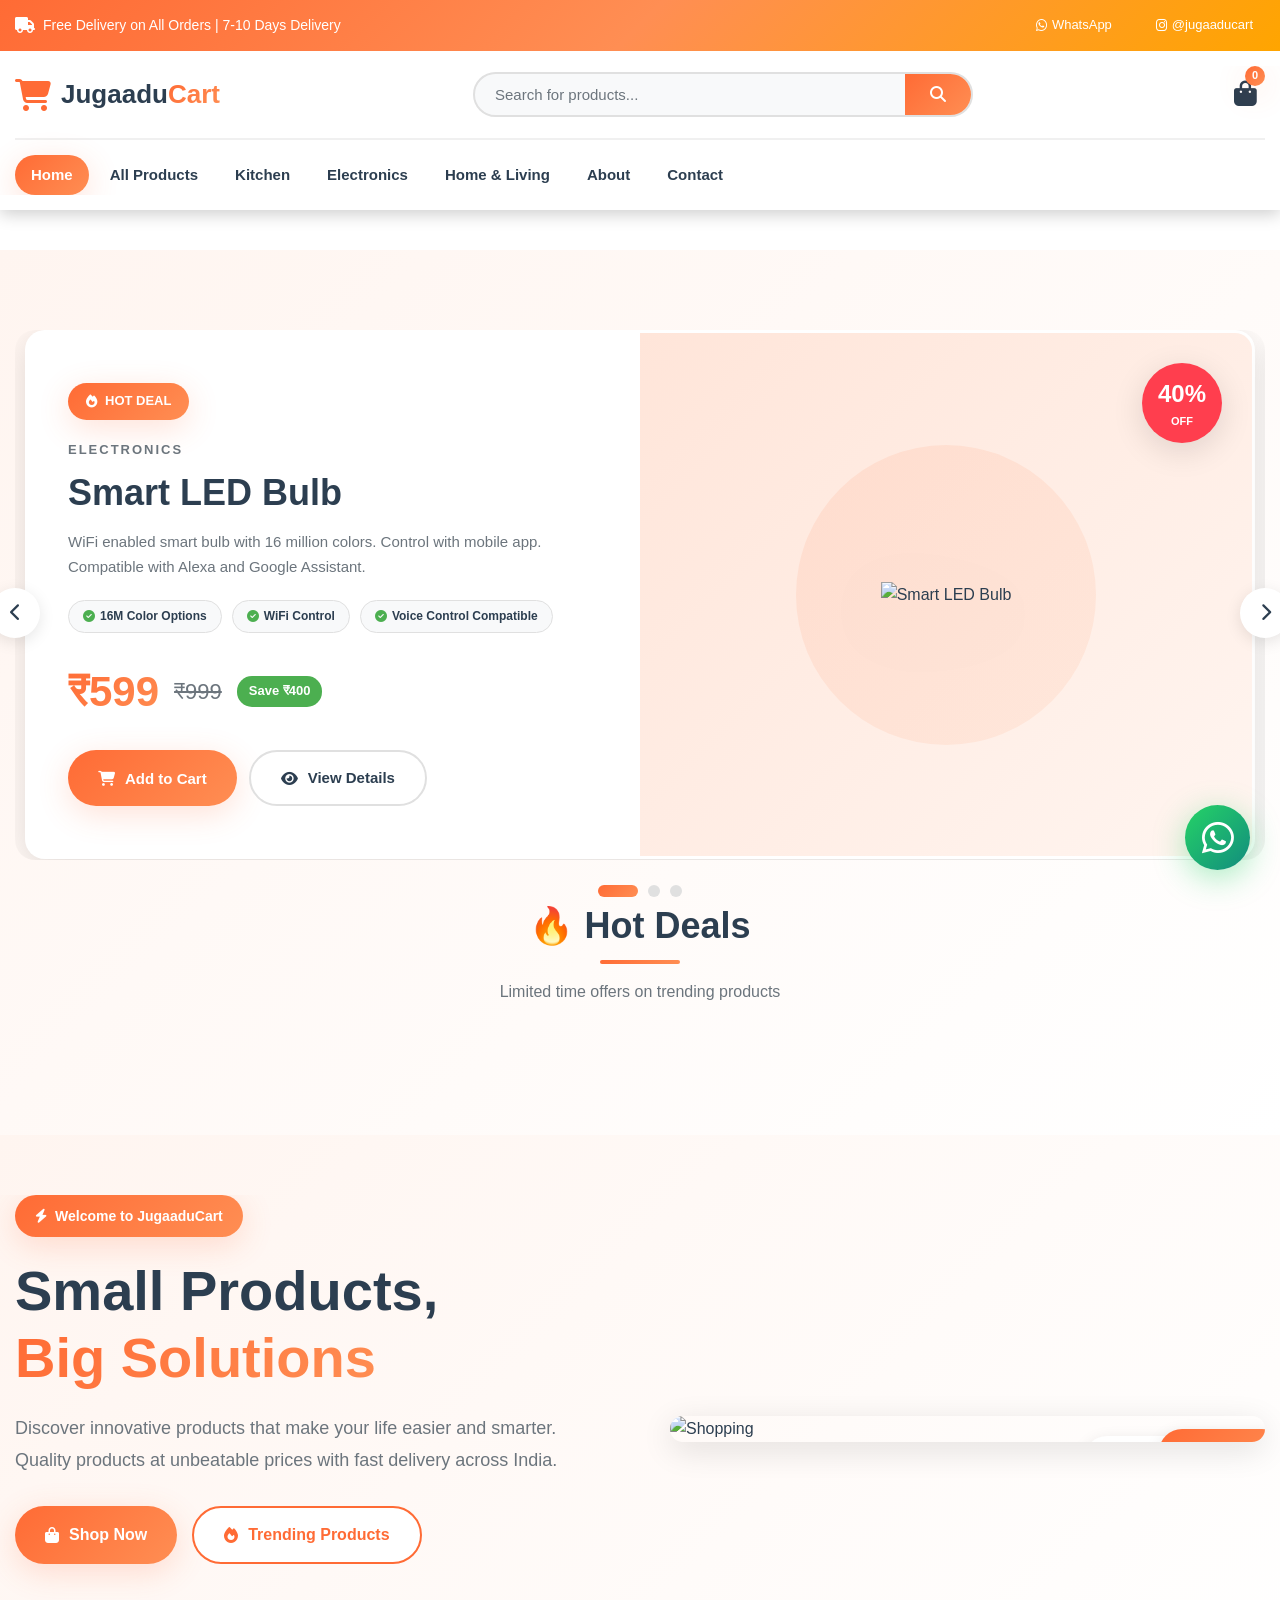
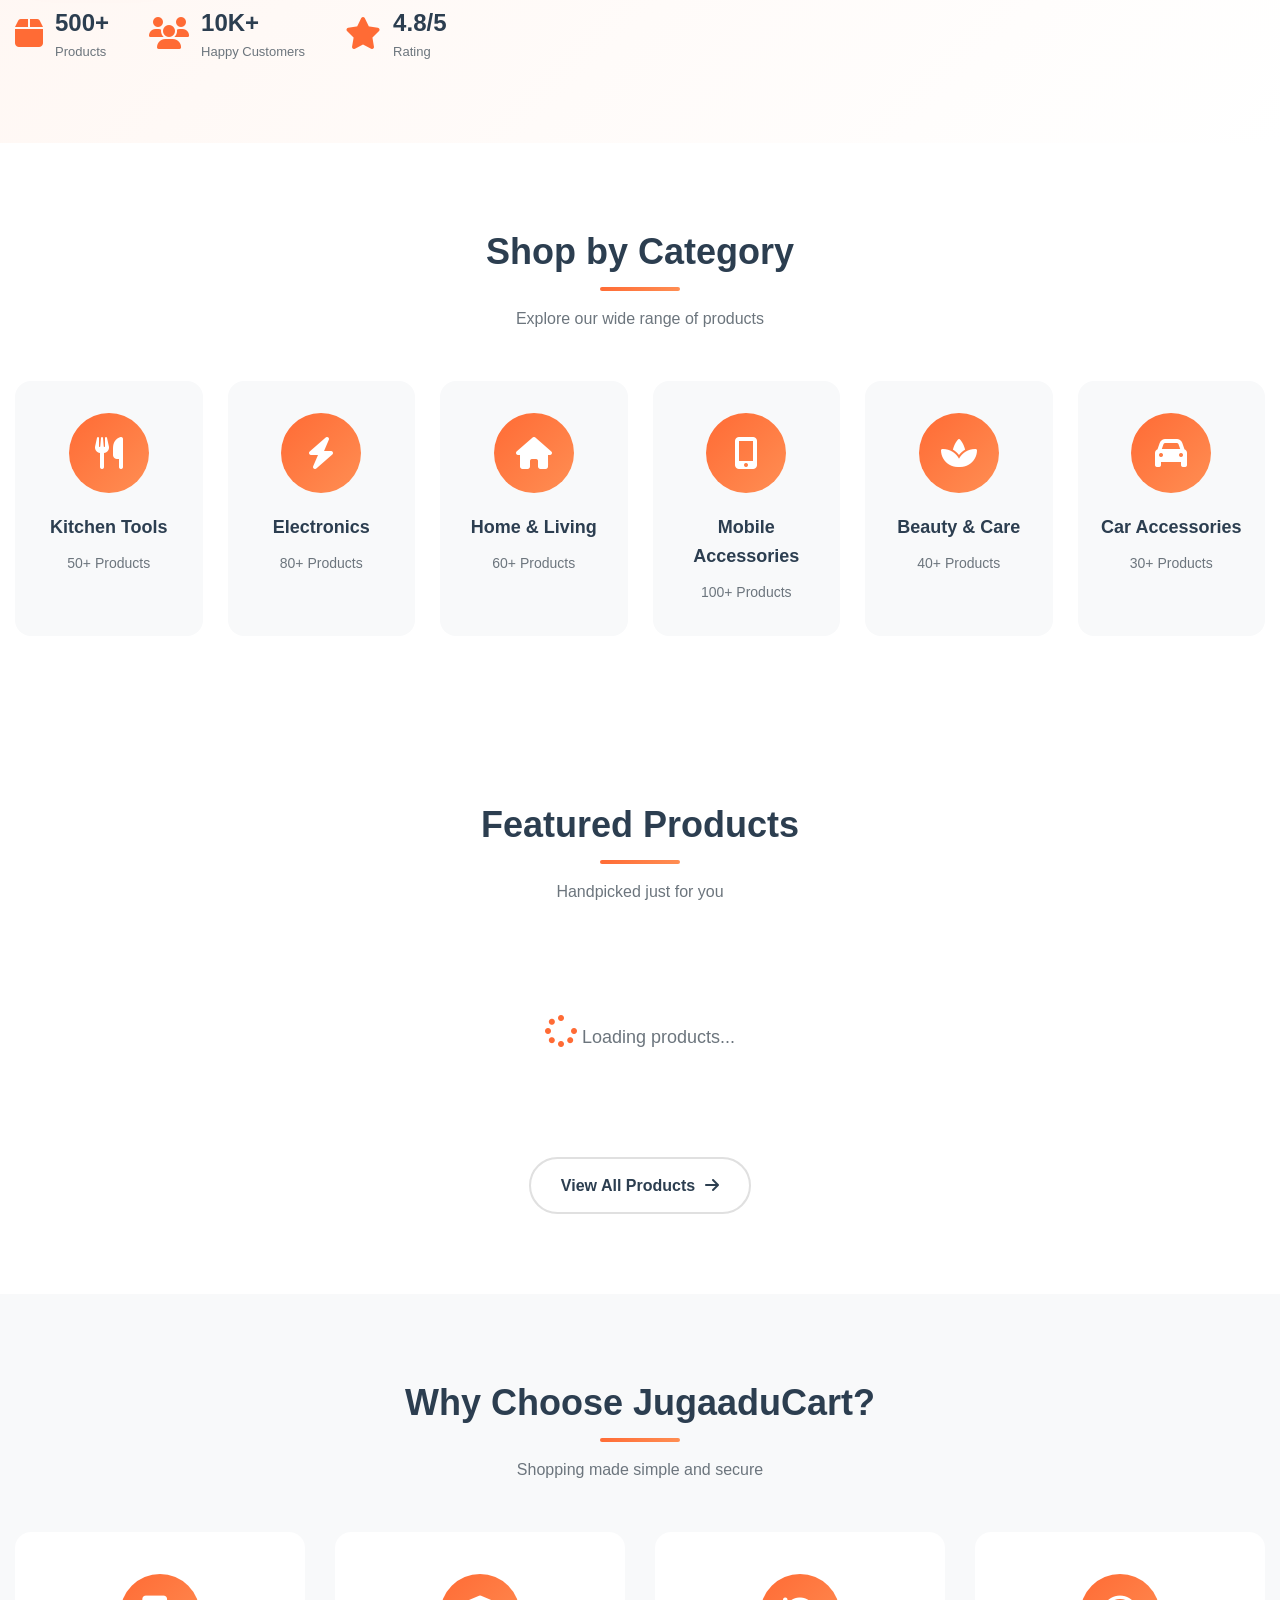
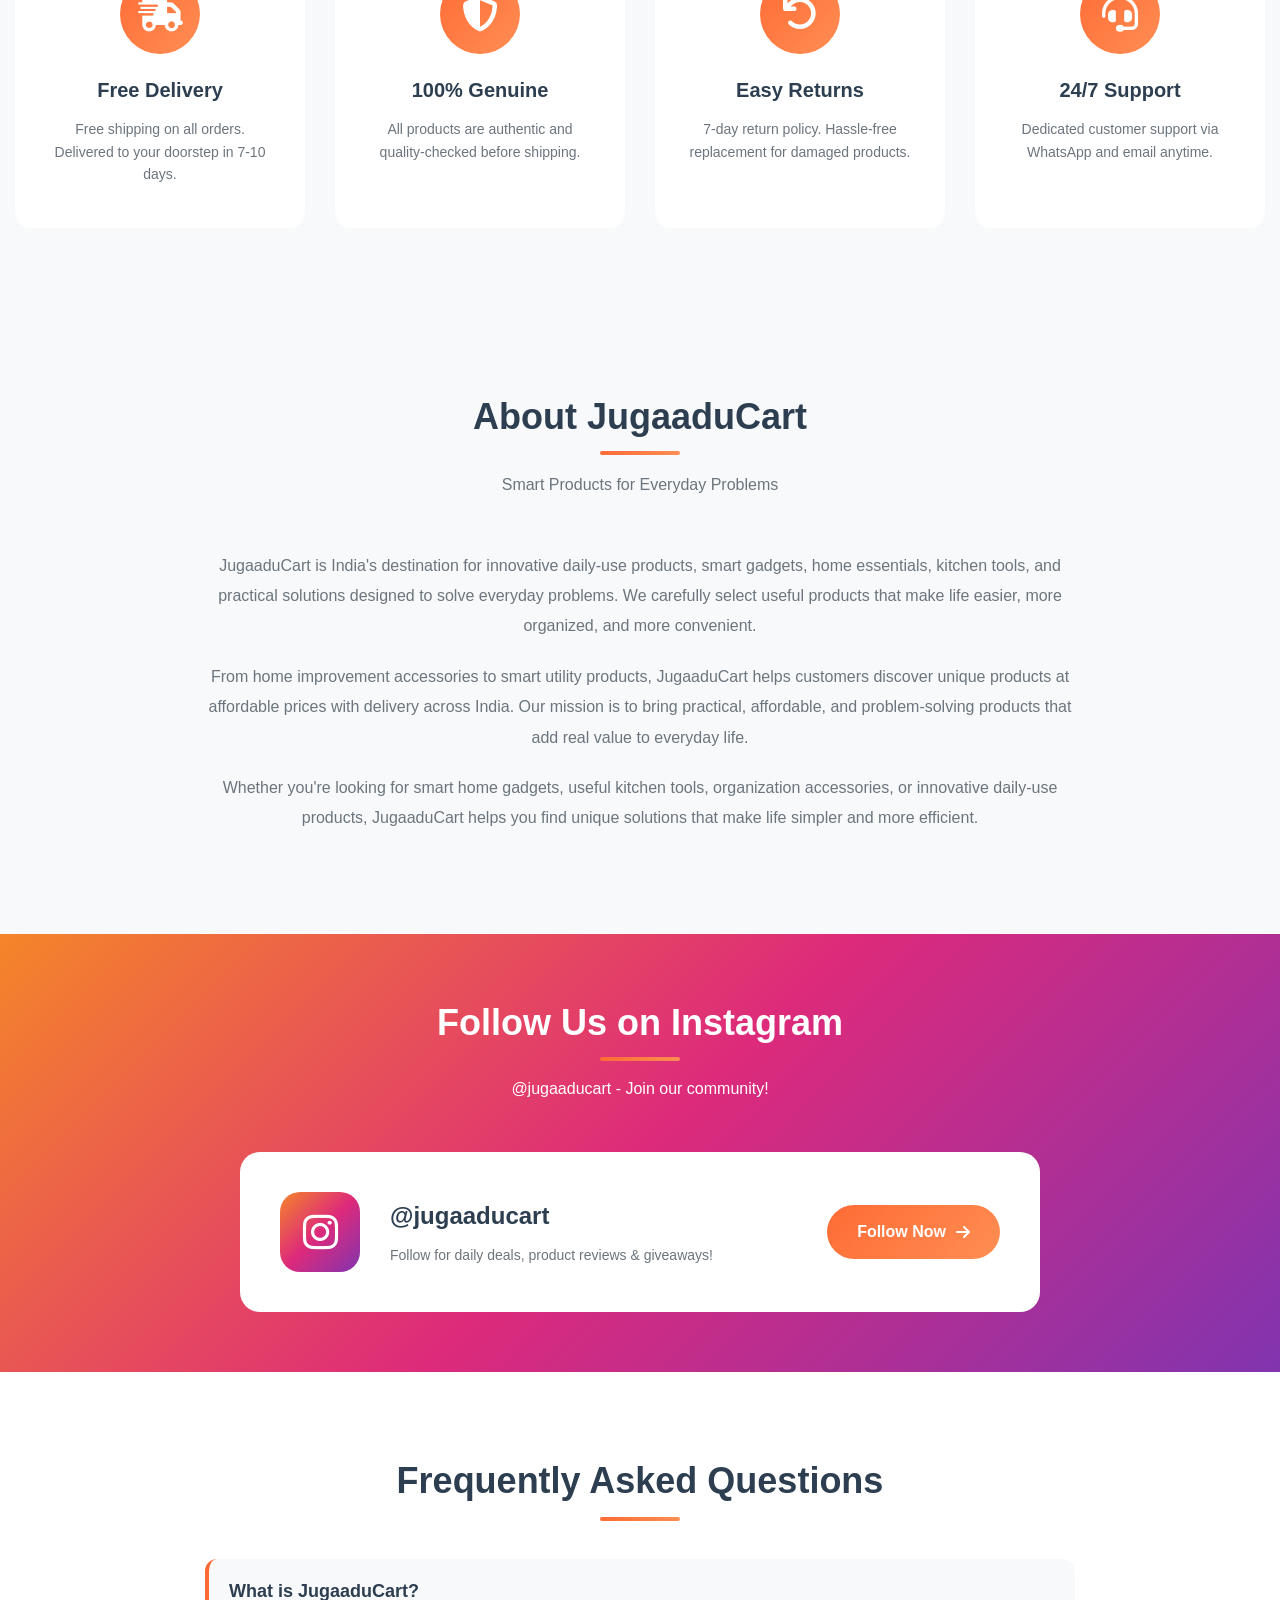
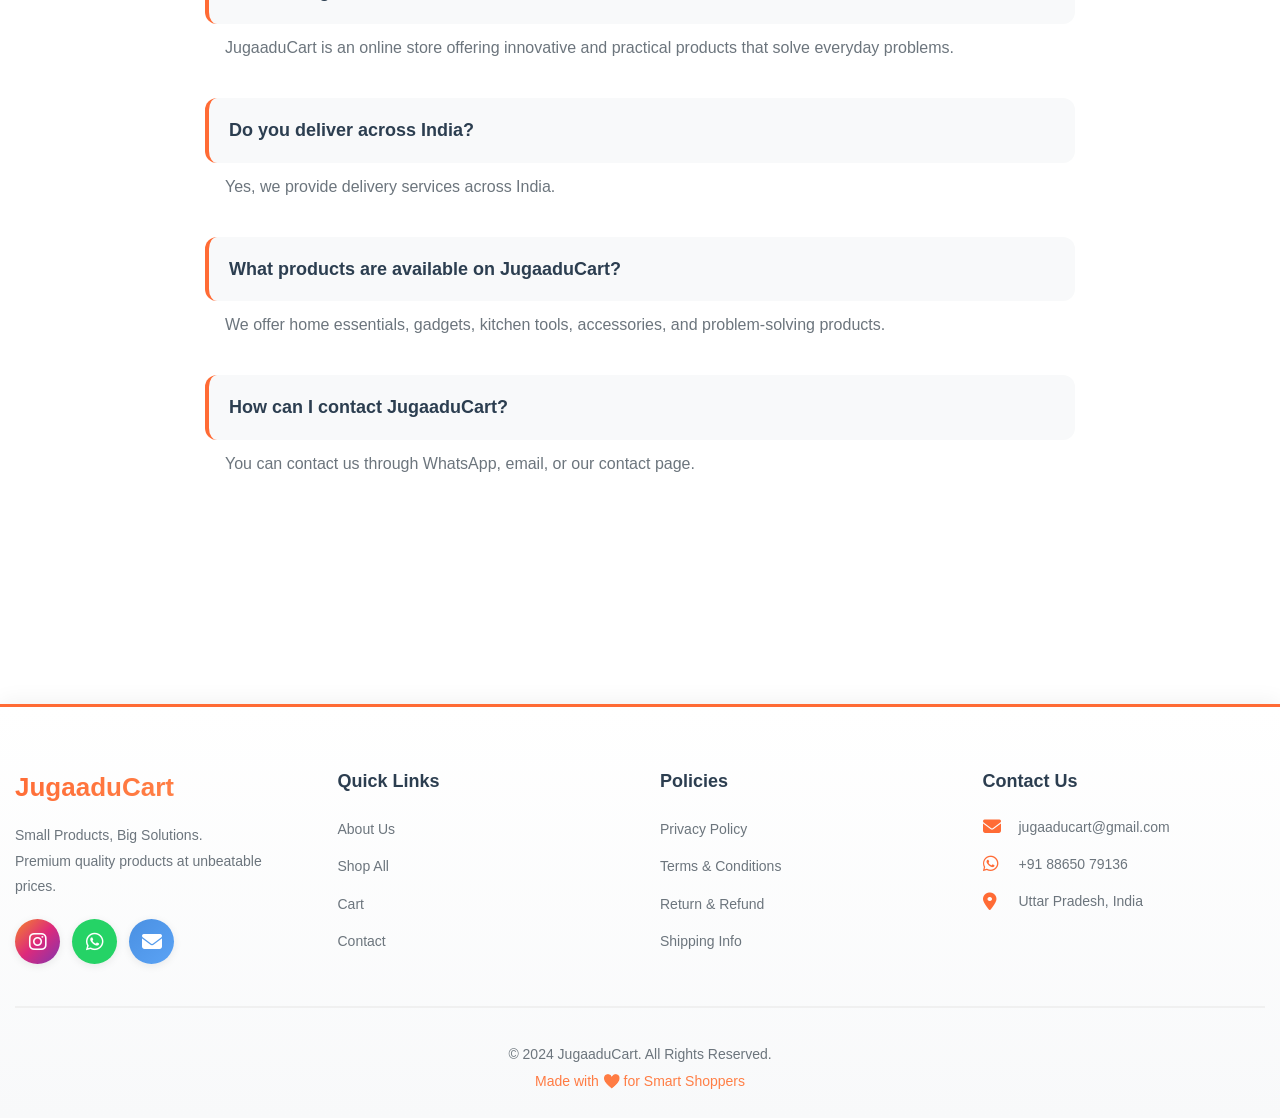
==== commit 1d07c89f: "New Website Updated" ====
--- a/index.html
+++ b/index.html
@@ -7,18 +7,18 @@
     <title>JugaaduCart | Innovative Products That Solve Everyday Problems</title>
 
     <meta name="description" content="Shop innovative daily use products, smart gadgets, and practical solutions at JugaaduCart. Discover unique products designed to solve everyday problems and make life easier.">
-
     <meta name="keywords" content="JugaaduCart, daily use products, innovative products, smart gadgets, useful gadgets, problem solving products, home essentials, unique products, online shopping India">
-
     <meta name="robots" content="index, follow, max-image-preview:large">
     <meta name="author" content="JugaaduCart">
 
+    <!-- Canonical URL -->
     <link rel="canonical" href="https://jugaaducart.in/">
 
-    <!-- Favicon -->
-    <link rel="icon" type="image/png" href="images/favicon.png">
-
-    <!-- Open Graph -->
+    <!-- Favicon / Google Search Icon -->
+    <link rel="icon" type="image/png" href="/images/logo.png">
+    <link rel="apple-touch-icon" href="/images/logo.png">
+
+    <!-- Open Graph / Facebook / WhatsApp -->
     <meta property="og:type" content="website">
     <meta property="og:site_name" content="JugaaduCart">
     <meta property="og:title" content="JugaaduCart - Innovative Daily Use Products & Smart Solutions">
@@ -47,22 +47,24 @@
     <link rel="stylesheet" href="css/style.css">
     <link rel="stylesheet" href="css/responsive.css">
 
-    <!-- Structured Data -->
+    <!-- Organization Schema -->
     <script type="application/ld+json">
     {
-    "@context": "https://schema.org",
-    "@type": "Organization",
-    "name": "JugaaduCart",
-    "url": "https://jugaaducart.in",
-    "logo": "https://jugaaducart.in/images/logo.png"
+      "@context": "https://schema.org",
+      "@type": "Organization",
+      "name": "JugaaduCart",
+      "url": "https://jugaaducart.in/",
+      "logo": "https://jugaaducart.in/images/logo.png"
     }
     </script>
+
+    <!-- Website Schema -->
     <script type="application/ld+json">
     {
-    "@context": "https://schema.org",
-    "@type": "WebSite",
-    "name": "JugaaduCart",
-    "url": "https://jugaaducart.in/"
+      "@context": "https://schema.org",
+      "@type": "WebSite",
+      "name": "JugaaduCart",
+      "url": "https://jugaaducart.in/"
     }
     </script>
 </head>
--- a/css/style.css
+++ b/css/style.css
@@ -4708,4 +4708,101 @@
     .form-row {
         grid-template-columns: 1fr;
     }
-}+}
+
+/* ===== ABOUT SEO SECTION ===== */
+
+.about-seo-section {
+    background: var(--bg-light);
+    padding: 80px 0;
+}
+
+.about-seo-section .container {
+    max-width: 900px;
+}
+
+.about-seo-section p {
+    font-size: 16px;
+    line-height: 1.9;
+    color: var(--text-gray);
+    text-align: center;
+    margin-bottom: 20px;
+}
+
+/* ===== FAQ SECTION ===== */
+
+.faq-section {
+    padding: 80px 0;
+    background: var(--bg-white);
+}
+
+.faq-section .container {
+    max-width: 900px;
+}
+
+.faq-section h2 {
+    font-size: 36px;
+    font-weight: 800;
+    color: var(--text-dark);
+    text-align: center;
+    margin-bottom: 50px;
+    position: relative;
+}
+
+.faq-section h2::after {
+    content: '';
+    position: absolute;
+    bottom: -12px;
+    left: 50%;
+    transform: translateX(-50%);
+    width: 80px;
+    height: 4px;
+    background: var(--gradient-orange);
+    border-radius: 10px;
+}
+
+.faq-section h3 {
+    font-size: 18px;
+    font-weight: 700;
+    color: var(--text-dark);
+    background: var(--bg-light);
+    padding: 18px 20px;
+    border-left: 4px solid var(--primary-orange);
+    border-radius: 12px;
+    margin-top: 20px;
+    margin-bottom: 10px;
+}
+
+.faq-section p {
+    color: var(--text-gray);
+    line-height: 1.8;
+    padding: 0 20px 15px;
+    margin-bottom: 10px;
+}
+
+/* Mobile */
+
+@media (max-width: 768px) {
+    .about-seo-section,
+    .faq-section {
+        padding: 60px 0;
+    }
+
+    .faq-section h2 {
+        font-size: 28px;
+    }
+
+    .faq-section h3 {
+        font-size: 16px;
+        padding: 15px;
+    }
+
+    .faq-section p {
+        padding: 0 15px 15px;
+        font-size: 14px;
+    }
+
+    .about-seo-section p {
+        font-size: 15px;
+    }
+}
